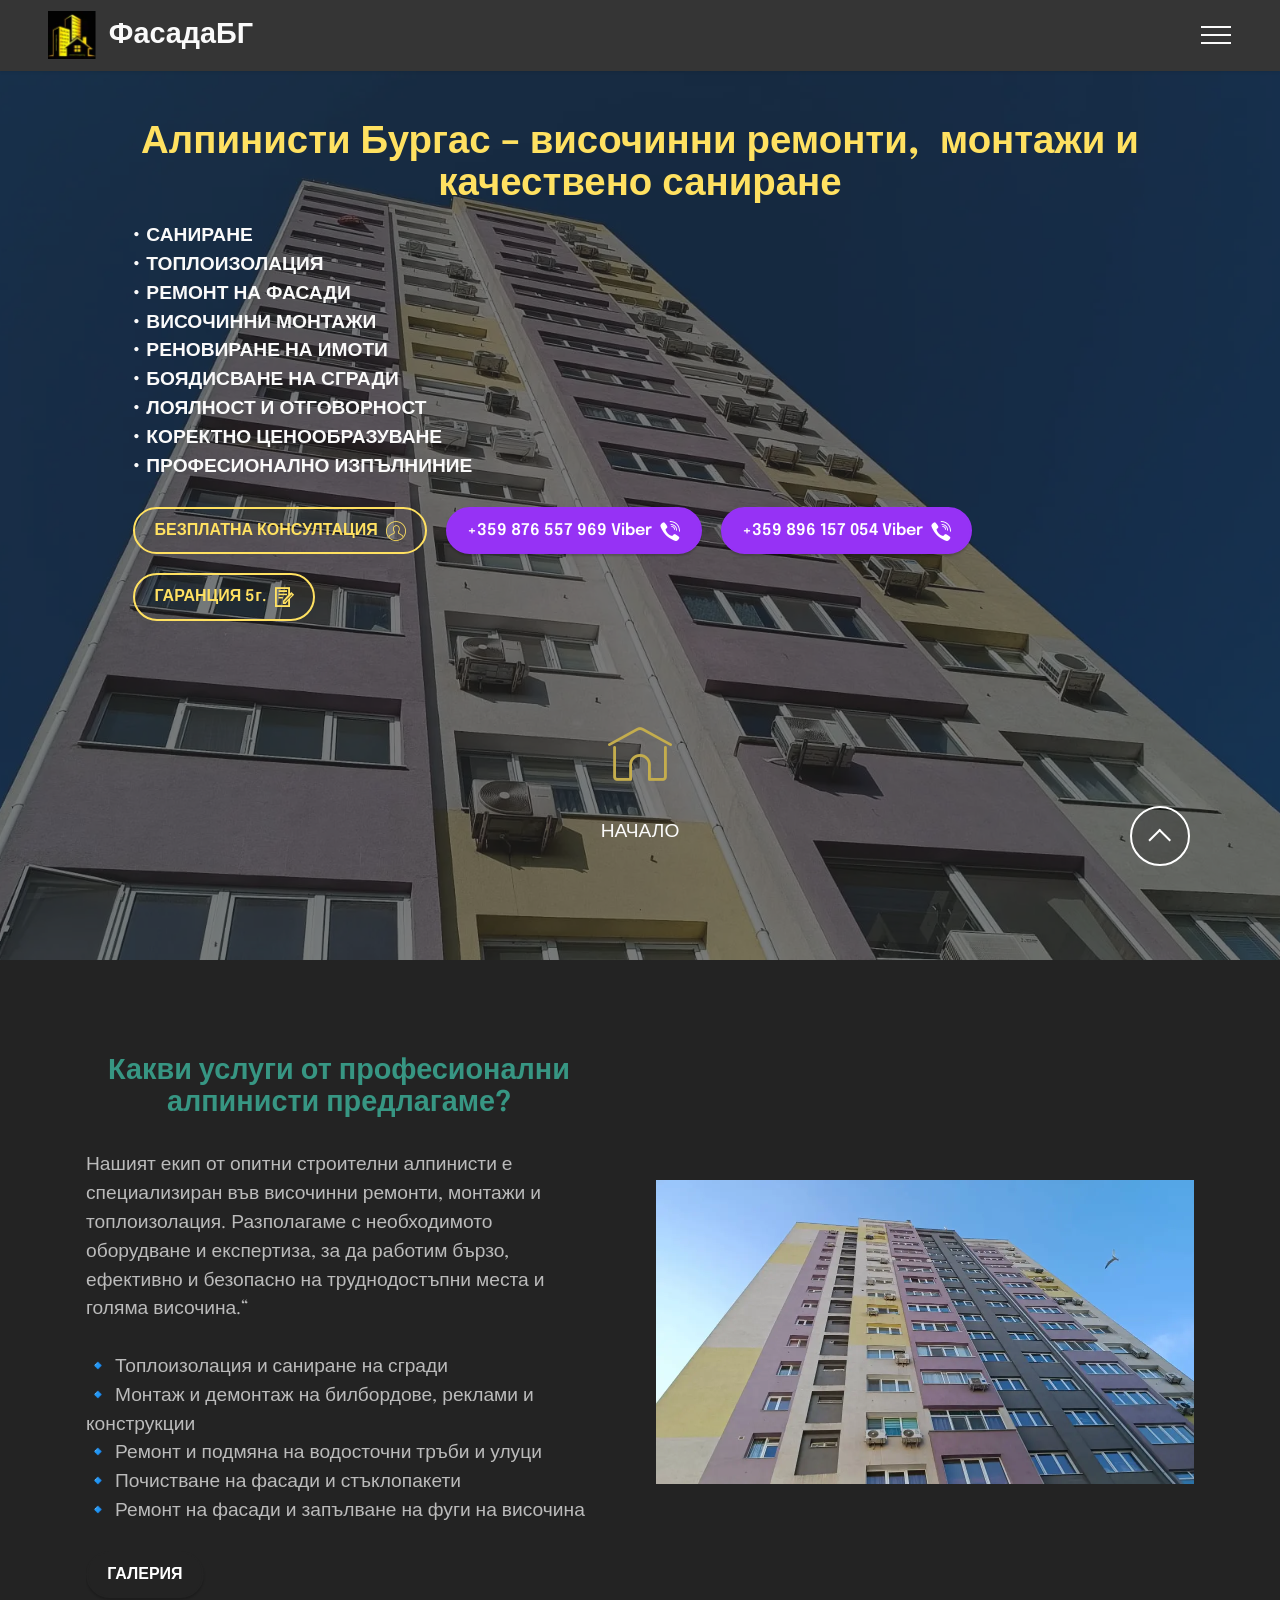
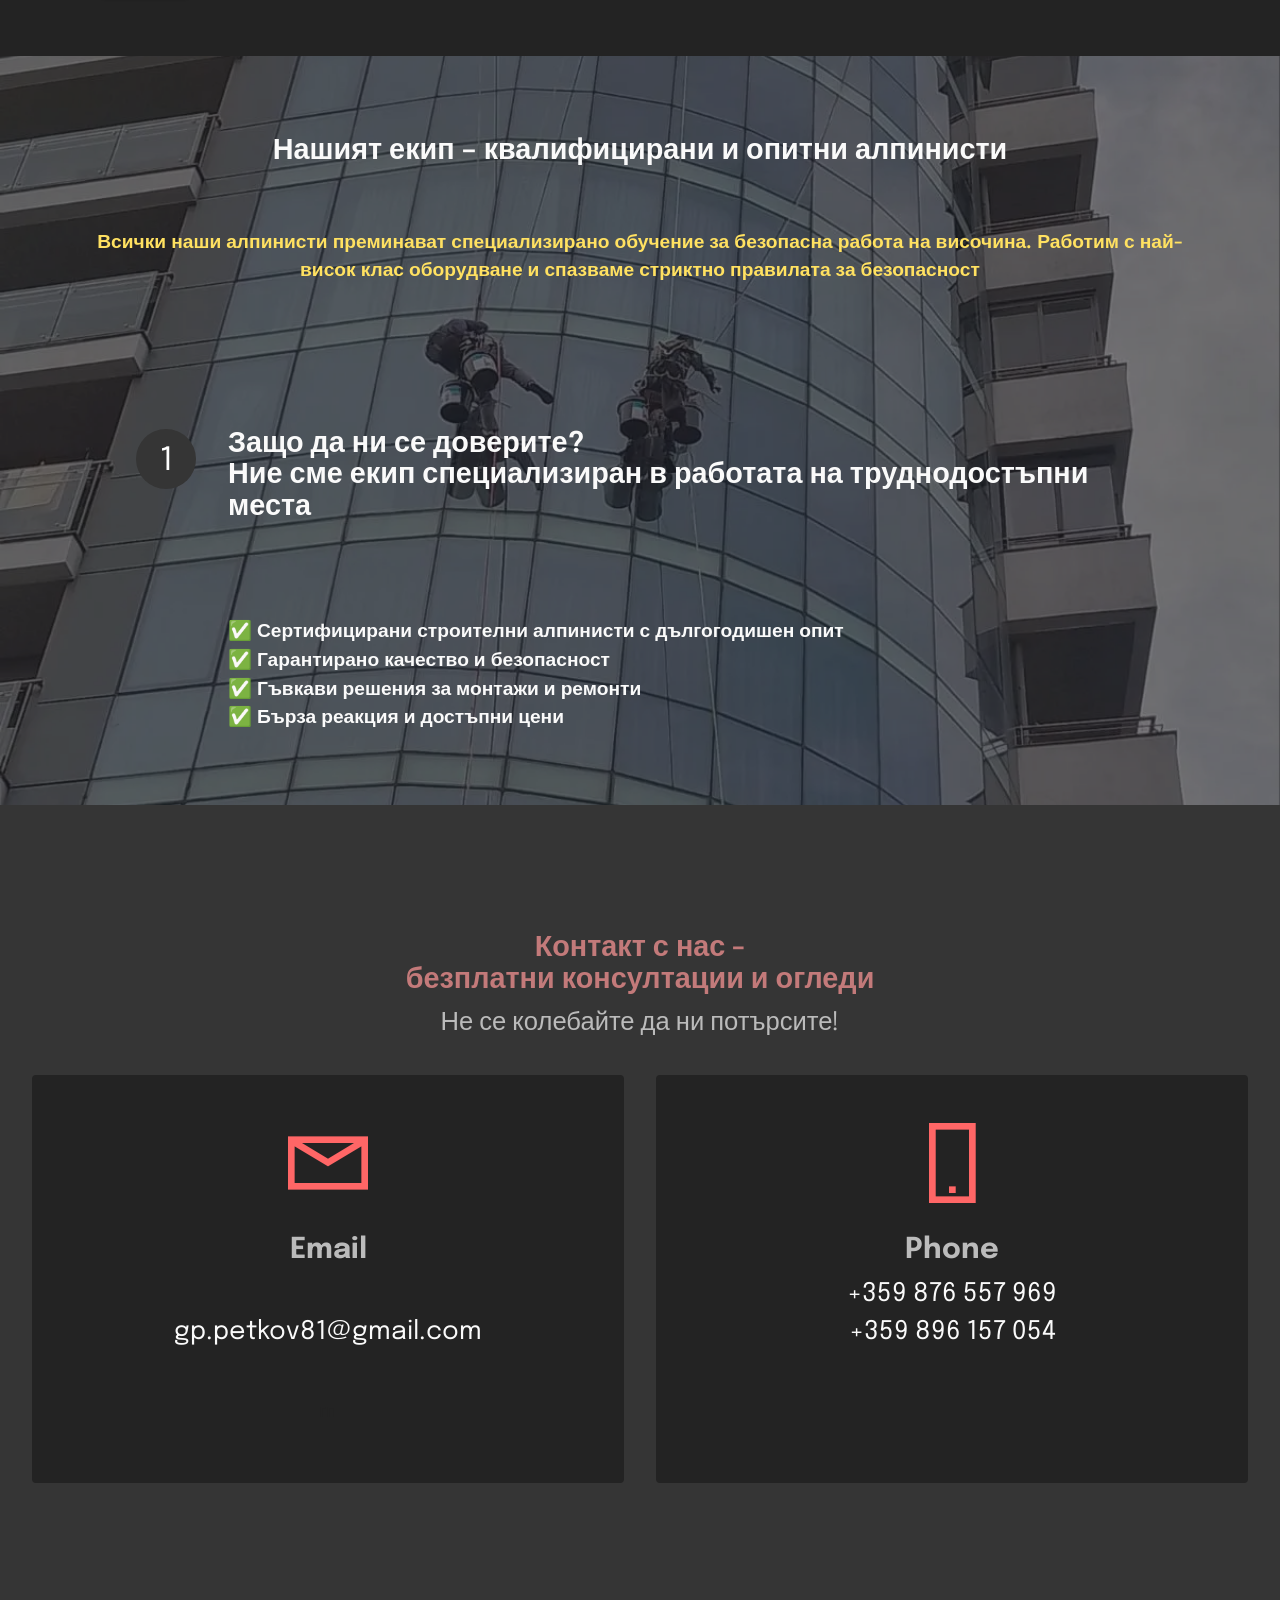
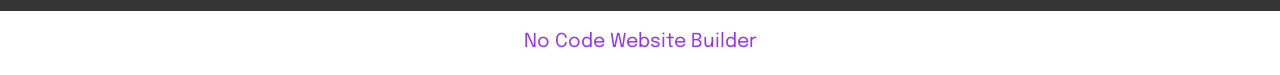
==== alpinisti-burgas.html @ fef830ca "site" ====
<!DOCTYPE html>
<html  >
<head>
  <!-- Site made with Mobirise Website Builder v5.9.24, https://mobirise.com -->
  <meta charset="UTF-8">
  <meta http-equiv="X-UA-Compatible" content="IE=edge">
  <meta name="generator" content="Mobirise v5.9.24, mobirise.com">
  <meta name="twitter:card" content="summary_large_image"/>
  <meta name="twitter:image:src" content="assets/images/alpinisti-burgas-meta.jpeg">
  <meta property="og:image" content="assets/images/alpinisti-burgas-meta.jpeg">
  <meta name="twitter:title" content="Алпинисти Бургас – височинни ремонти, монтажи и качествено саниране">
  <meta name="viewport" content="width=device-width, initial-scale=1, minimum-scale=1">
  <link rel="shortcut icon" href="assets/images/logo-1-97x97.png" type="image/x-icon">
  <meta name="description" content="Професионални алпинистки услуги в Бургас. Височинни ремонти, фасадни изолации и монтажи. Работа на труднодостъпни места с гарантирано качество. Конкурентни цени">
  
  
  <title>Алпинисти Бургас – височинни ремонти, монтажи и качествено саниране</title>
  <link rel="stylesheet" href="assets/web/assets/mobirise-icons2/mobirise2.css">
  <link rel="stylesheet" href="assets/web/assets/mobirise-icons/mobirise-icons.css">
  <link rel="stylesheet" href="assets/bootstrap/css/bootstrap.min.css">
  <link rel="stylesheet" href="assets/bootstrap/css/bootstrap-grid.min.css">
  <link rel="stylesheet" href="assets/bootstrap/css/bootstrap-reboot.min.css">
  <link rel="stylesheet" href="assets/parallax/jarallax.css">
  <link rel="stylesheet" href="assets/animatecss/animate.css">
  <link rel="stylesheet" href="assets/dropdown/css/style.css">
  <link rel="stylesheet" href="assets/socicon/css/styles.css">
  <link rel="stylesheet" href="assets/theme/css/style.css">
  <link rel="preload" href="https://fonts.googleapis.com/css?family=Epilogue:100,200,300,400,500,600,700,800,900,100i,200i,300i,400i,500i,600i,700i,800i,900i&display=swap" as="style" onload="this.onload=null;this.rel='stylesheet'">
  <noscript><link rel="stylesheet" href="https://fonts.googleapis.com/css?family=Epilogue:100,200,300,400,500,600,700,800,900,100i,200i,300i,400i,500i,600i,700i,800i,900i&display=swap"></noscript>
  <link rel="preload" as="style" href="assets/mobirise/css/mbr-additional.css?v=9A3LWf"><link rel="stylesheet" href="assets/mobirise/css/mbr-additional.css?v=9A3LWf" type="text/css">

  
  
  
</head>
<body>
  
  <section data-bs-version="5.1" class="menu menu1 cid-uCRV7Dm9Ny" once="menu" id="menu1-4e">
    

    <nav class="navbar navbar-dropdown navbar-fixed-top collapsed">
        <div class="container-fluid">
            <div class="navbar-brand">
                <span class="navbar-logo">
                    <a href="index.html">
                        <img src="assets/images/logo-1-97x97.webp" alt="Лого - Саниране Бургас" style="height: 3rem;">
                    </a>
                </span>
                <span class="navbar-caption-wrap"><a class="navbar-caption text-white text-primary display-2" href="tel:+359 876 557 969">ФасадаБГ</a></span>
            </div>
            <button class="navbar-toggler" type="button" data-toggle="collapse" data-bs-toggle="collapse" data-target="#navbarSupportedContent" data-bs-target="#navbarSupportedContent" aria-controls="navbarNavAltMarkup" aria-expanded="false" aria-label="Toggle navigation">
                <div class="hamburger">
                    <span></span>
                    <span></span>
                    <span></span>
                    <span></span>
                </div>
            </button>
            <div class="collapse navbar-collapse" id="navbarSupportedContent">
                <ul class="navbar-nav nav-dropdown nav-right" data-app-modern-menu="true"><li class="nav-item"><a class="nav-link link text-white display-5" href="index.html">НАЧАЛО</a>
                    </li><li class="nav-item"><a class="nav-link link text-white text-primary display-5" href="about.html">ЗА НАС</a></li><li class="nav-item"><a class="nav-link link text-white text-primary display-5" href="services.html">УСЛУГИ</a></li><li class="nav-item dropdown"><a class="nav-link link dropdown-toggle text-white display-5" href="index.html#features10-5" data-toggle="dropdown-submenu" data-bs-toggle="dropdown" data-bs-auto-close="outside" aria-expanded="false">ОБСЛУЖВАНИ РАЙОНИ</a><div class="dropdown-menu" aria-labelledby="dropdown-108"><a class="dropdown-item text-white text-primary display-5" href="index.html"><strong>Бургас</strong></a><a class="show dropdown-item text-white text-primary display-5" href="sanirane-burgas-i-regiona.html">Несебър<br>Слънчев бряг</a><a class="dropdown-item text-white text-primary display-5" href="toploizolatsiq-burgas.html">Поморие<br>Сарафово</a><a class="show dropdown-item text-white text-primary display-5" href="remont-na-fasadi.html">Созопол<br>Царево<br>Приморско</a><a class="show dropdown-item text-white text-primary display-5" href="visochinni-remonti.html">Айтос<br>Карнобат<br>Ямбол</a></div></li><li class="nav-item"><a class="nav-link link text-white text-primary display-5" href="visochinni-montaji.html">ВИСОЧИННИ&nbsp; УСЛУГИ</a></li><li class="nav-item"><a class="nav-link link text-white text-primary display-5" href="alpinisti-burgas.html">СТРОИТЕЛНИ АЛПИНИСТИ</a></li><li class="nav-item"><a class="nav-link link text-white text-primary display-5" href="gallery.html">ГАЛЕРИЯ</a></li><li class="nav-item"><a class="nav-link link text-white display-5" href="https://www.burgas.bg/bg/stroitelstvo/" target="_blank">НОВИНИ</a></li><li class="nav-item"><a class="nav-link link text-white text-primary display-5" href="contacts.html">КОНТАКТИ</a></li></ul>
                <div class="icons-menu">
                    <a class="iconfont-wrapper" href="https://www.facebook.com/profile.php?id=100014179411420" target="_blank">
                        <span class="p-2 mbr-iconfont socicon-facebook socicon" style="color: rgb(250, 250, 250); fill: rgb(250, 250, 250);"></span>
                    </a>
                    <a class="iconfont-wrapper" href="https://twitter.com/" target="_blank">
                        <span class="p-2 mbr-iconfont socicon-twitter socicon" style="color: rgb(250, 250, 250); fill: rgb(250, 250, 250);"></span>
                    </a>
                    <a class="iconfont-wrapper" href="https://www.instagram.com/" target="_blank">
                        <span class="p-2 mbr-iconfont socicon-instagram socicon" style="color: rgb(250, 250, 250); fill: rgb(250, 250, 250);"></span>
                    </a>
                    
                        <a href="https://www.linkedin.com/"><span class="p-2 mbr-iconfont socicon-linkedin socicon" style="color: rgb(250, 250, 250); fill: rgb(250, 250, 250);"></span></a>
                    
                </div>
                
            </div>
        </div>
    </nav>
</section>

<section data-bs-version="5.1" class="header19 cid-uCd02kGXyh mbr-fullscreen mbr-parallax-background" id="header19-3m">

    

    <div class="mbr-overlay" style="opacity: 0.6; background-color: rgb(35, 35, 35);">
    </div>

    <div class="container-fluid">
        <div class="media-container">
            <div class="col-md-12 col-lg-10 m-auto align-center">
                <h1 class="mbr-section-title mbr-white mbr-fonts-style mb-3 display-1"><strong>Алпинисти Бургас – височинни ремонти,&nbsp; монтажи и качествено саниране</strong></h1>
                <p class="mbr-text mbr-white mbr-fonts-style display-7"><strong>• САНИРАНЕ<br>• ТОПЛОИЗОЛАЦИЯ
<br>• РЕМОНТ НА ФАСАДИ
<br>• ВИСОЧИННИ МОНТАЖИ
<br>• РЕНОВИРАНЕ НА ИМОТИ
<br>• БОЯДИСВАНЕ НА СГРАДИ
<br>• ЛОЯЛНОСТ И ОТГОВОРНОСТ
<br>• КОРЕКТНО ЦЕНООБРАЗУВАНЕ
</strong><br><strong>• ПРОФЕСИОНАЛНО ИЗПЪЛНИНИЕ</strong><br></p>
                <div class="mbr-section-btn align-center"><a class="btn btn-danger-outline display-4"><span class="mbri-user mbr-iconfont mbr-iconfont-btn"></span>БЕЗПЛАТНА КОНСУЛТАЦИЯ</a>  <a class="btn btn-primary display-4" href="viber://chat?number=+359 87 655 7969">+359 876 557 969 Viber<span class="socicon socicon-viber mbr-iconfont mbr-iconfont-btn"></span></a>  <a class="btn btn-primary display-4" href="viber://chat?number=+359 896 157 054"><span class="socicon socicon-viber mbr-iconfont mbr-iconfont-btn"></span>+359 896 157 054 Viber</a> <a class="btn btn-danger-outline display-4"><span class="mobi-mbri mobi-mbri-contact-form mbr-iconfont mbr-iconfont-btn"></span>ГАРАНЦИЯ 5г.  </a></div>

                <div class="row pt-5 justify-content-center">
                    <div class="col-12 col-md-6 col-lg-3">
                        <div class="card-wrapper">
                            <div class="card-box align-center">
                                <span class="mbr-iconfont mbri-home" style="color: rgb(196, 173, 77); fill: rgb(196, 173, 77);"></span>
                                <h4 class="card-title align-center mbr-black mbr-fonts-style display-7"><a href="index.html" class="text-white">НАЧАЛО</a></h4>
                            </div>
                        </div>
                    </div>
                    
                    
                    
                </div>
            </div>
        </div>
    </div>
</section>

<section data-bs-version="5.1" class="features18 cid-uCd02lsye2" id="features19-3n">

    

    
    <div class="container">
        <div class="row justify-content-center">
            <div class="card col-12 col-lg">
                <div class="card-wrapper">
                    <h6 class="card-title mbr-fonts-style mb-4 display-2"><strong>Какви услуги от професионални алпинисти предлагаме?</strong></h6>
                    <p class="mbr-text mbr-fonts-style display-7">Нашият екип от опитни строителни алпинисти е специализиран във височинни ремонти, монтажи и топлоизолация. Разполагаме с необходимото оборудване и експертиза, за да работим бързо, ефективно и безопасно на труднодостъпни места и голяма височина.“<br><br>🔹 Топлоизолация и саниране на сгради<br>🔹 Монтаж и демонтаж на билбордове, реклами и конструкции<br>🔹 Ремонт и подмяна на водосточни тръби и улуци<br>🔹 Почистване на фасади и стъклопакети<br>🔹 Ремонт на фасади и запълване на фуги на височина<br></p>
                    <div class="mbr-section-btn"><a class="btn btn-black display-4" href="gallery.html">ГАЛЕРИЯ</a></div>
                </div>
            </div>
            <div class="col-12 col-lg-6">
                <div class="image-wrapper">
                    <img src="assets/images/img-20241230-134549-1076x607.webp" alt="височинен монтаж на климатична техника в Бургас">
                </div>
            </div>
        </div>
    </div>
</section>

<section data-bs-version="5.1" class="features19 cid-uCd02m6sRy mbr-parallax-background" id="features20-3o">

    
    <div class="mbr-overlay" style="opacity: 0.6; background-color: rgb(35, 35, 35);">
    </div>
    <div class="container-fluid">
        <div class="row justify-content-center">
            <div class="col-md-12 col-lg-11">
                <div class="card-wrapper pb-4">
                    <div class="card-box align-center">
                        <h4 class="card-title mbr-fonts-style mb-4 display-2"><strong>Нашият екип – квалифицирани и опитни алпинисти</strong></h4>
                        <p class="mbr-text mbr-fonts-style mb-4 display-7"><br><strong>Всички наши алпинисти преминават специализирано обучение за безопасна работа на височина. Работим с най-висок клас оборудване и спазваме стриктно правилата за безопасност<br></strong>
<br><br><br></p>
                        
                    </div>
                </div>
            </div>
            <div class="col-12 col-md-10">
                <div class="item mbr-flex last">
                    <div class="icon-box">
                        <span class="step-number mbr-fonts-style display-5">1</span>
                    </div>
                    <div class="text-box">
                        <h4 class="icon-title card-title mbr-black mbr-fonts-style display-2"><strong>Защо да ни се доверите?</strong><br><strong>Ние сме екип специализиран в работата на труднодостъпни места</strong><strong><br></strong></h4>
                        <h5 class="icon-text mbr-black mbr-fonts-style display-7"><strong><br></strong><br><br><strong>✅ Сертифицирани <a href="https://vestnikstroitel.bg/news/333550_%D0%BF%D1%80%D0%B5%D0%B7-2025-%D0%B3-%D0%B2-%D1%81%D1%82%D1%80%D0%BE%D0%B8%D1%82%D0%B5%D0%BB-%D0%B2%D0%BB%D0%B8%D0%B7%D0%B0-%D0%B2-%D0%BD%D0%BE%D0%B2%D0%B0-%D0%B4%D0%B8%D0%B3%D0%B8?utm_source=chatgpt.com" class="text-white" target="_blank"><b>строителни</b> <b>алпинисти</b></a> с дългогодишен опит
</strong><div><strong>✅ Гарантирано качество и безопасност
</strong></div><div><strong>✅ Гъвкави решения за монтажи и ремонти
</strong></div><div><strong>✅ Бърза реакция и достъпни цени</strong></div></h5>
                    </div>
                </div>
                
                
                
                
                
                
                
                
                
            </div>
        </div>
    </div>
</section>

<section data-bs-version="5.1" class="contacts1 cid-uCH3o4uSuv" id="contacts1-3u">

    

    
    <div class="container-fluid">
        <div class="mbr-section-head">
            <h3 class="mbr-section-title mbr-fonts-style align-center mb-0 display-2"><strong>Контакт с нас -
</strong><div><strong>безплатни консултации и огледи</strong></div></h3>
            <h4 class="mbr-section-subtitle mbr-fonts-style align-center mb-0 mt-2 display-5">Не се колебайте да ни потърсите!</h4>
        </div>
        <div class="row justify-content-center mt-4">
            <div class="card col-12 col-lg-6">
                <div class="card-wrapper">
                    <div class="card-box align-center">
                        <div class="image-wrapper">
                            <span class="mbr-iconfont mobi-mbri-letter mobi-mbri" style="color: rgb(255, 102, 102); fill: rgb(255, 102, 102);"></span>
                        </div>
                        <h4 class="card-title mbr-fonts-style mb-2 display-2">
                            <strong>Email</strong>
                        </h4>
                        <p class="mbr-text mbr-fonts-style mb-2 display-5"><a href="mailto:gp.petkov81@gmail.com" class="text-primary"><br></a><a href="mailto:gp.petkov81@gmail.com" class="text-white">gp.petkov81@gmail.com</a><br><br></p>
                        <h5 class="link mbr-fonts-style display-7">гп</h5>
                    </div>
                </div>
            </div>
            <div class="card col-12 col-lg-6">
                <div class="card-wrapper">
                    <div class="card-box align-center">
                        <div class="image-wrapper">
                            <span class="mbr-iconfont mobi-mbri-mobile-2 mobi-mbri" style="color: rgb(255, 102, 102); fill: rgb(255, 102, 102);"></span>
                        </div>
                        <h4 class="card-title mbr-fonts-style align-center mb-2 display-2">
                            <strong>Phone</strong><br></h4>
                        <p class="mbr-text mbr-fonts-style mb-2 display-5"><a href="viber://chat?number=+359 896 157 054" class="text-primary"></a><strong><a href="tel:+359 876 557 969" class="text-white text-primary">+359 876 557 969 </a><br></strong><a href="tel:+359 896 157 054" class="text-primary"></a><a href="tel:+359 896 157 054" class="text-white text-primary">+359 896 157 054</a></p>
                        <h5 class="link mbr-black mbr-fonts-style display-7"></h5>
                    </div>
                </div>
            </div>
        </div>
    </div>
</section><section class="display-7" style="padding: 0;align-items: center;justify-content: center;flex-wrap: wrap;    align-content: center;display: flex;position: relative;height: 4rem;"><a href="https://mobiri.se/" style="flex: 1 1;height: 4rem;position: absolute;width: 100%;z-index: 1;"><img alt="" style="height: 4rem;" src="[data-uri]"></a><p style="margin: 0;text-align: center;" class="display-7">&#8204;</p><a style="z-index:1" href="https://mobirise.com/builder/no-code-website-builder.html">No Code Website Builder</a></section><script src="assets/bootstrap/js/bootstrap.bundle.min.js"></script>  <script src="assets/parallax/jarallax.js"></script>  <script src="assets/smoothscroll/smooth-scroll.js"></script>  <script src="assets/ytplayer/index.js"></script>  <script src="assets/dropdown/js/navbar-dropdown.js"></script>  <script src="assets/vimeoplayer/player.js"></script>  <script src="assets/theme/js/script.js"></script>  
  
  
 <div id="scrollToTop" class="scrollToTop mbr-arrow-up"><a style="text-align: center;"><i class="mbr-arrow-up-icon mbr-arrow-up-icon-cm cm-icon cm-icon-smallarrow-up"></i></a></div>
    <input name="animation" type="hidden">
  </body>
</html>
---- assets/web/assets/mobirise-icons2/mobirise2.css ----
@font-face {
  font-family: 'Moririse2';
  font-display: swap;
  src:  url('mobirise2.eot?f2bix4');
  src:  url('mobirise2.eot?f2bix4#iefix') format('embedded-opentype'),
    url('mobirise2.ttf?f2bix4') format('truetype'),
    url('mobirise2.woff?f2bix4') format('woff'),
    url('mobirise2.svg?f2bix4#mobirise2') format('svg');
  font-weight: normal;
  font-style: normal;
}

[class^="mobi-"], [class*=" mobi-"] {
  /* use !important to prevent issues with browser extensions that change fonts */
  font-family: 'Moririse2' !important;
  speak: none;
  font-style: normal;
  font-weight: normal;
  font-variant: normal;
  text-transform: none;
  line-height: 1;

  /* Better Font Rendering =========== */
  -webkit-font-smoothing: antialiased;
  -moz-osx-font-smoothing: grayscale;
}

.mobi-mbri-add-submenu:before {
  content: "\e900";
}
.mobi-mbri-alert:before {
  content: "\e901";
}
.mobi-mbri-align-center:before {
  content: "\e902";
}
.mobi-mbri-align-justify:before {
  content: "\e903";
}
.mobi-mbri-align-left:before {
  content: "\e904";
}
.mobi-mbri-align-right:before {
  content: "\e905";
}
.mobi-mbri-android:before {
  content: "\e906";
}
.mobi-mbri-apple:before {
  content: "\e907";
}
.mobi-mbri-arrow-down:before {
  content: "\e908";
}
.mobi-mbri-arrow-next:before {
  content: "\e909";
}
.mobi-mbri-arrow-prev:before {
  content: "\e90a";
}
.mobi-mbri-arrow-up:before {
  content: "\e90b";
}
.mobi-mbri-bold:before {
  content: "\e90c";
}
.mobi-mbri-bookmark:before {
  content: "\e90d";
}
.mobi-mbri-bootstrap:before {
  content: "\e90e";
}
.mobi-mbri-briefcase:before {
  content: "\e90f";
}
.mobi-mbri-browse:before {
  content: "\e910";
}
.mobi-mbri-bulleted-list:before {
  content: "\e911";
}
.mobi-mbri-calendar:before {
  content: "\e912";
}
.mobi-mbri-camera:before {
  content: "\e913";
}
.mobi-mbri-cart-add:before {
  content: "\e914";
}
.mobi-mbri-cart-full:before {
  content: "\e915";
}
.mobi-mbri-cash:before {
  content: "\e916";
}
.mobi-mbri-change-style:before {
  content: "\e917";
}
.mobi-mbri-chat:before {
  content: "\e918";
}
.mobi-mbri-clock:before {
  content: "\e919";
}
.mobi-mbri-close:before {
  content: "\e91a";
}
.mobi-mbri-cloud:before {
  content: "\e91b";
}
.mobi-mbri-code:before {
  content: "\e91c";
}
.mobi-mbri-contact-form:before {
  content: "\e91d";
}
.mobi-mbri-credit-card:before {
  content: "\e91e";
}
.mobi-mbri-cursor-click:before {
  content: "\e91f";
}
.mobi-mbri-cust-feedback:before {
  content: "\e920";
}
.mobi-mbri-database:before {
  content: "\e921";
}
.mobi-mbri-delivery:before {
  content: "\e922";
}
.mobi-mbri-desktop:before {
  content: "\e923";
}
.mobi-mbri-devices:before {
  content: "\e924";
}
.mobi-mbri-down:before {
  content: "\e925";
}
.mobi-mbri-download-2:before {
  content: "\e926";
}
.mobi-mbri-download:before {
  content: "\e927";
}
.mobi-mbri-drag-n-drop-2:before {
  content: "\e928";
}
.mobi-mbri-drag-n-drop:before {
  content: "\e929";
}
.mobi-mbri-edit-2:before {
  content: "\e92a";
}
.mobi-mbri-edit:before {
  content: "\e92b";
}
.mobi-mbri-error:before {
  content: "\e92c";
}
.mobi-mbri-extension:before {
  content: "\e92d";
}
.mobi-mbri-features:before {
  content: "\e92e";
}
.mobi-mbri-file:before {
  content: "\e92f";
}
.mobi-mbri-flag:before {
  content: "\e930";
}
.mobi-mbri-folder:before {
  content: "\e931";
}
.mobi-mbri-gift:before {
  content: "\e932";
}
.mobi-mbri-github:before {
  content: "\e933";
}
.mobi-mbri-globe-2:before {
  content: "\e934";
}
.mobi-mbri-globe:before {
  content: "\e935";
}
.mobi-mbri-growing-chart:before {
  content: "\e936";
}
.mobi-mbri-hearth:before {
  content: "\e937";
}
.mobi-mbri-help:before {
  content: "\e938";
}
.mobi-mbri-home:before {
  content: "\e939";
}
.mobi-mbri-hot-cup:before {
  content: "\e93a";
}
.mobi-mbri-idea:before {
  content: "\e93b";
}
.mobi-mbri-image-gallery:before {
  content: "\e93c";
}
.mobi-mbri-image-slider:before {
  content: "\e93d";
}
.mobi-mbri-info:before {
  content: "\e93e";
}
.mobi-mbri-italic:before {
  content: "\e93f";
}
.mobi-mbri-key:before {
  content: "\e940";
}
.mobi-mbri-laptop:before {
  content: "\e941";
}
.mobi-mbri-layers:before {
  content: "\e942";
}
.mobi-mbri-left-right:before {
  content: "\e943";
}
.mobi-mbri-left:before {
  content: "\e944";
}
.mobi-mbri-letter:before {
  content: "\e945";
}
.mobi-mbri-like:before {
  content: "\e946";
}
.mobi-mbri-link:before {
  content: "\e947";
}
.mobi-mbri-lock:before {
  content: "\e948";
}
.mobi-mbri-login:before {
  content: "\e949";
}
.mobi-mbri-logout:before {
  content: "\e94a";
}
.mobi-mbri-magic-stick:before {
  content: "\e94b";
}
.mobi-mbri-map-pin:before {
  content: "\e94c";
}
.mobi-mbri-menu:before {
  content: "\e94d";
}
.mobi-mbri-mobile-2:before {
  content: "\e94e";
}
.mobi-mbri-mobile-horizontal:before {
  content: "\e94f";
}
.mobi-mbri-mobile:before {
  content: "\e950";
}
.mobi-mbri-mobirise:before {
  content: "\e951";
}
.mobi-mbri-more-horizontal:before {
  content: "\e952";
}
.mobi-mbri-more-vertical:before {
  content: "\e953";
}
.mobi-mbri-music:before {
  content: "\e954";
}
.mobi-mbri-new-file:before {
  content: "\e955";
}
.mobi-mbri-numbered-list:before {
  content: "\e956";
}
.mobi-mbri-opened-folder:before {
  content: "\e957";
}
.mobi-mbri-pages:before {
  content: "\e958";
}
.mobi-mbri-paper-plane:before {
  content: "\e959";
}
.mobi-mbri-paperclip:before {
  content: "\e95a";
}
.mobi-mbri-phone:before {
  content: "\e95b";
}
.mobi-mbri-photo:before {
  content: "\e95c";
}
.mobi-mbri-photos:before {
  content: "\e95d";
}
.mobi-mbri-pin:before {
  content: "\e95e";
}
.mobi-mbri-play:before {
  content: "\e95f";
}
.mobi-mbri-plus:before {
  content: "\e960";
}
.mobi-mbri-preview:before {
  content: "\e961";
}
.mobi-mbri-print:before {
  content: "\e962";
}
.mobi-mbri-protect:before {
  content: "\e963";
}
.mobi-mbri-question:before {
  content: "\e964";
}
.mobi-mbri-quote-left:before {
  content: "\e965";
}
.mobi-mbri-quote-right:before {
  content: "\e966";
}
.mobi-mbri-redo:before {
  content: "\e967";
}
.mobi-mbri-refresh:before {
  content: "\e968";
}
.mobi-mbri-responsive-2:before {
  content: "\e969";
}
.mobi-mbri-responsive:before {
  content: "\e96a";
}
.mobi-mbri-right:before {
  content: "\e96b";
}
.mobi-mbri-rocket:before {
  content: "\e96c";
}
.mobi-mbri-sad-face:before {
  content: "\e96d";
}
.mobi-mbri-sale:before {
  content: "\e96e";
}
.mobi-mbri-save:before {
  content: "\e96f";
}
.mobi-mbri-search:before {
  content: "\e970";
}
.mobi-mbri-setting-2:before {
  content: "\e971";
}
.mobi-mbri-setting-3:before {
  content: "\e972";
}
.mobi-mbri-setting:before {
  content: "\e973";
}
.mobi-mbri-share:before {
  content: "\e974";
}
.mobi-mbri-shopping-bag:before {
  content: "\e975";
}
.mobi-mbri-shopping-basket:before {
  content: "\e976";
}
.mobi-mbri-shopping-cart:before {
  content: "\e977";
}
.mobi-mbri-sites:before {
  content: "\e978";
}
.mobi-mbri-smile-face:before {
  content: "\e979";
}
.mobi-mbri-speed:before {
  content: "\e97a";
}
.mobi-mbri-star:before {
  content: "\e97b";
}
.mobi-mbri-success:before {
  content: "\e97c";
}
.mobi-mbri-sun:before {
  content: "\e97d";
}
.mobi-mbri-sun2:before {
  content: "\e97e";
}
.mobi-mbri-tablet-vertical:before {
  content: "\e97f";
}
.mobi-mbri-tablet:before {
  content: "\e980";
}
.mobi-mbri-target:before {
  content: "\e981";
}
.mobi-mbri-timer:before {
  content: "\e982";
}
.mobi-mbri-to-ftp:before {
  content: "\e983";
}
.mobi-mbri-to-local-drive:before {
  content: "\e984";
}
.mobi-mbri-touch-swipe:before {
  content: "\e985";
}
.mobi-mbri-touch:before {
  content: "\e986";
}
.mobi-mbri-trash:before {
  content: "\e987";
}
.mobi-mbri-underline:before {
  content: "\e988";
}
.mobi-mbri-undo:before {
  content: "\e989";
}
.mobi-mbri-unlink:before {
  content: "\e98a";
}
.mobi-mbri-unlock:before {
  content: "\e98b";
}
.mobi-mbri-up-down:before {
  content: "\e98c";
}
.mobi-mbri-up:before {
  content: "\e98d";
}
.mobi-mbri-update:before {
  content: "\e98e";
}
.mobi-mbri-upload-2:before {
  content: "\e98f";
}
.mobi-mbri-upload:before {
  content: "\e990";
}
.mobi-mbri-user-2:before {
  content: "\e991";
}
.mobi-mbri-user:before {
  content: "\e992";
}
.mobi-mbri-users:before {
  content: "\e993";
}
.mobi-mbri-video-play:before {
  content: "\e994";
}
.mobi-mbri-video:before {
  content: "\e995";
}
.mobi-mbri-watch:before {
  content: "\e996";
}
.mobi-mbri-website-theme-2:before {
  content: "\e997";
}
.mobi-mbri-website-theme:before {
  content: "\e998";
}
.mobi-mbri-wifi:before {
  content: "\e999";
}
.mobi-mbri-windows:before {
  content: "\e99a";
}
.mobi-mbri-zoom-in:before {
  content: "\e99b";
}
.mobi-mbri-zoom-out:before {
  content: "\e99c";
}
---- assets/web/assets/mobirise-icons/mobirise-icons.css ----
@font-face {
  font-family: 'MobiriseIcons';
  src:  url('mobirise-icons.eot?spat4u');
  src:  url('mobirise-icons.eot?spat4u#iefix') format('embedded-opentype'),
    url('mobirise-icons.ttf?spat4u') format('truetype'),
    url('mobirise-icons.woff?spat4u') format('woff'),
    url('mobirise-icons.svg?spat4u#MobiriseIcons') format('svg');
  font-weight: normal;
  font-style: normal;
  font-display: swap;
}

[class^="mbri-"], [class*=" mbri-"] {
  /* use !important to prevent issues with browser extensions that change fonts */
  font-family: MobiriseIcons !important;
  speak: none;
  font-style: normal;
  font-weight: normal;
  font-variant: normal;
  text-transform: none;
  line-height: 1;

  /* Better Font Rendering =========== */
  -webkit-font-smoothing: antialiased;
  -moz-osx-font-smoothing: grayscale;
}

.mbri-add-submenu:before {
  content: "\e900";
}
.mbri-alert:before {
  content: "\e901";
}
.mbri-align-center:before {
  content: "\e902";
}
.mbri-align-justify:before {
  content: "\e903";
}
.mbri-align-left:before {
  content: "\e904";
}
.mbri-align-right:before {
  content: "\e905";
}
.mbri-android:before {
  content: "\e906";
}
.mbri-apple:before {
  content: "\e907";
}
.mbri-arrow-down:before {
  content: "\e908";
}
.mbri-arrow-next:before {
  content: "\e909";
}
.mbri-arrow-prev:before {
  content: "\e90a";
}
.mbri-arrow-up:before {
  content: "\e90b";
}
.mbri-bold:before {
  content: "\e90c";
}
.mbri-bookmark:before {
  content: "\e90d";
}
.mbri-bootstrap:before {
  content: "\e90e";
}
.mbri-briefcase:before {
  content: "\e90f";
}
.mbri-browse:before {
  content: "\e910";
}
.mbri-bulleted-list:before {
  content: "\e911";
}
.mbri-calendar:before {
  content: "\e912";
}
.mbri-camera:before {
  content: "\e913";
}
.mbri-cart-add:before {
  content: "\e914";
}
.mbri-cart-full:before {
  content: "\e915";
}
.mbri-cash:before {
  content: "\e916";
}
.mbri-change-style:before {
  content: "\e917";
}
.mbri-chat:before {
  content: "\e918";
}
.mbri-clock:before {
  content: "\e919";
}
.mbri-close:before {
  content: "\e91a";
}
.mbri-cloud:before {
  content: "\e91b";
}
.mbri-code:before {
  content: "\e91c";
}
.mbri-contact-form:before {
  content: "\e91d";
}
.mbri-credit-card:before {
  content: "\e91e";
}
.mbri-cursor-click:before {
  content: "\e91f";
}
.mbri-cust-feedback:before {
  content: "\e920";
}
.mbri-database:before {
  content: "\e921";
}
.mbri-delivery:before {
  content: "\e922";
}
.mbri-desktop:before {
  content: "\e923";
}
.mbri-devices:before {
  content: "\e924";
}
.mbri-down:before {
  content: "\e925";
}
.mbri-download:before {
  content: "\e989";
}
.mbri-drag-n-drop:before {
  content: "\e927";
}
.mbri-drag-n-drop2:before {
  content: "\e928";
}
.mbri-edit:before {
  content: "\e929";
}
.mbri-edit2:before {
  content: "\e92a";
}
.mbri-error:before {
  content: "\e92b";
}
.mbri-extension:before {
  content: "\e92c";
}
.mbri-features:before {
  content: "\e92d";
}
.mbri-file:before {
  content: "\e92e";
}
.mbri-flag:before {
  content: "\e92f";
}
.mbri-folder:before {
  content: "\e930";
}
.mbri-gift:before {
  content: "\e931";
}
.mbri-github:before {
  content: "\e932";
}
.mbri-globe:before {
  content: "\e933";
}
.mbri-globe-2:before {
  content: "\e934";
}
.mbri-growing-chart:before {
  content: "\e935";
}
.mbri-hearth:before {
  content: "\e936";
}
.mbri-help:before {
  content: "\e937";
}
.mbri-home:before {
  content: "\e938";
}
.mbri-hot-cup:before {
  content: "\e939";
}
.mbri-idea:before {
  content: "\e93a";
}
.mbri-image-gallery:before {
  content: "\e93b";
}
.mbri-image-slider:before {
  content: "\e93c";
}
.mbri-info:before {
  content: "\e93d";
}
.mbri-italic:before {
  content: "\e93e";
}
.mbri-key:before {
  content: "\e93f";
}
.mbri-laptop:before {
  content: "\e940";
}
.mbri-layers:before {
  content: "\e941";
}
.mbri-left-right:before {
  content: "\e942";
}
.mbri-left:before {
  content: "\e943";
}
.mbri-letter:before {
  content: "\e944";
}
.mbri-like:before {
  content: "\e945";
}
.mbri-link:before {
  content: "\e946";
}
.mbri-lock:before {
  content: "\e947";
}
.mbri-login:before {
  content: "\e948";
}
.mbri-logout:before {
  content: "\e949";
}
.mbri-magic-stick:before {
  content: "\e94a";
}
.mbri-map-pin:before {
  content: "\e94b";
}
.mbri-menu:before {
  content: "\e94c";
}
.mbri-mobile:before {
  content: "\e94d";
}
.mbri-mobile2:before {
  content: "\e94e";
}
.mbri-mobirise:before {
  content: "\e94f";
}
.mbri-more-horizontal:before {
  content: "\e950";
}
.mbri-more-vertical:before {
  content: "\e951";
}
.mbri-music:before {
  content: "\e952";
}
.mbri-new-file:before {
  content: "\e953";
}
.mbri-numbered-list:before {
  content: "\e954";
}
.mbri-opened-folder:before {
  content: "\e955";
}
.mbri-pages:before {
  content: "\e956";
}
.mbri-paper-plane:before {
  content: "\e957";
}
.mbri-paperclip:before {
  content: "\e958";
}
.mbri-photo:before {
  content: "\e959";
}
.mbri-photos:before {
  content: "\e95a";
}
.mbri-pin:before {
  content: "\e95b";
}
.mbri-play:before {
  content: "\e95c";
}
.mbri-plus:before {
  content: "\e95d";
}
.mbri-preview:before {
  content: "\e95e";
}
.mbri-print:before {
  content: "\e95f";
}
.mbri-protect:before {
  content: "\e960";
}
.mbri-question:before {
  content: "\e961";
}
.mbri-quote-left:before {
  content: "\e962";
}
.mbri-quote-right:before {
  content: "\e963";
}
.mbri-refresh:before {
  content: "\e964";
}
.mbri-responsive:before {
  content: "\e965";
}
.mbri-right:before {
  content: "\e966";
}
.mbri-rocket:before {
  content: "\e967";
}
.mbri-sad-face:before {
  content: "\e968";
}
.mbri-sale:before {
  content: "\e969";
}
.mbri-save:before {
  content: "\e96a";
}
.mbri-search:before {
  content: "\e96b";
}
.mbri-setting:before {
  content: "\e96c";
}
.mbri-setting2:before {
  content: "\e96d";
}
.mbri-setting3:before {
  content: "\e96e";
}
.mbri-share:before {
  content: "\e96f";
}
.mbri-shopping-bag:before {
  content: "\e970";
}
.mbri-shopping-basket:before {
  content: "\e971";
}
.mbri-shopping-cart:before {
  content: "\e972";
}
.mbri-sites:before {
  content: "\e973";
}
.mbri-smile-face:before {
  content: "\e974";
}
.mbri-speed:before {
  content: "\e975";
}
.mbri-star:before {
  content: "\e976";
}
.mbri-success:before {
  content: "\e977";
}
.mbri-sun:before {
  content: "\e978";
}
.mbri-sun2:before {
  content: "\e979";
}
.mbri-tablet:before {
  content: "\e97a";
}
.mbri-tablet-vertical:before {
  content: "\e97b";
}
.mbri-target:before {
  content: "\e97c";
}
.mbri-timer:before {
  content: "\e97d";
}
.mbri-to-ftp:before {
  content: "\e97e";
}
.mbri-to-local-drive:before {
  content: "\e97f";
}
.mbri-touch-swipe:before {
  content: "\e980";
}
.mbri-touch:before {
  content: "\e981";
}
.mbri-trash:before {
  content: "\e982";
}
.mbri-underline:before {
  content: "\e983";
}
.mbri-unlink:before {
  content: "\e984";
}
.mbri-unlock:before {
  content: "\e985";
}
.mbri-up-down:before {
  content: "\e986";
}
.mbri-up:before {
  content: "\e987";
}
.mbri-update:before {
  content: "\e988";
}
.mbri-upload:before {
 content: "\e926"; 
}
.mbri-user:before {
  content: "\e98a";
}
.mbri-user2:before {
  content: "\e98b";
}
.mbri-users:before {
  content: "\e98c";
}
.mbri-video:before {
  content: "\e98d";
}
.mbri-video-play:before {
  content: "\e98e";
}
.mbri-watch:before {
  content: "\e98f";
}
.mbri-website-theme:before {
  content: "\e990";
}
.mbri-wifi:before {
  content: "\e991";
}
.mbri-windows:before {
  content: "\e992";
}
.mbri-zoom-out:before {
  content: "\e993";
}
.mbri-redo:before {
  content: "\e994";
}
.mbri-undo:before {
  content: "\e995";
}
---- assets/parallax/jarallax.css ----
.jarallax {
    position: relative;
    z-index: 0;
}
.jarallax > .jarallax-img {
    position: absolute;
    object-fit: cover;
    /* support for plugin https://github.com/bfred-it/object-fit-images */
    font-family: 'object-fit: cover;';
    top: 0;
    left: 0;
    width: 100%;
    height: 100%;
    z-index: -1;
}
---- assets/dropdown/css/style.css ----
.navbar-dropdown {
  left: 0;
  padding: 0;
  position: absolute;
  right: 0;
  top: 0;
  transition: all 0.45s ease;
  z-index: 1030;
  background: #282828; }
  .navbar-dropdown .navbar-logo {
    margin-right: 0.8rem;
    transition: margin 0.3s ease-in-out;
    vertical-align: middle; }
    .navbar-dropdown .navbar-logo img {
      height: 3.125rem;
      transition: all 0.3s ease-in-out; }
    .navbar-dropdown .navbar-logo.mbr-iconfont {
      font-size: 3.125rem;
      line-height: 3.125rem; }
  .navbar-dropdown .navbar-caption {
    font-weight: 700;
    white-space: normal;
    vertical-align: -4px;
    line-height: 3.125rem !important; }
    .navbar-dropdown .navbar-caption, .navbar-dropdown .navbar-caption:hover {
      color: inherit;
      text-decoration: none; }
  .navbar-dropdown .mbr-iconfont + .navbar-caption {
    vertical-align: -1px; }
  .navbar-dropdown.navbar-fixed-top {
    position: fixed; }
  .navbar-dropdown .navbar-brand span {
    vertical-align: -4px; }
  .navbar-dropdown.bg-color.transparent {
    background: none; }
  .navbar-dropdown.navbar-short .navbar-brand {
    padding: 0.625rem 0; }
    .navbar-dropdown.navbar-short .navbar-brand span {
      vertical-align: -1px; }
  .navbar-dropdown.navbar-short .navbar-caption {
    line-height: 2.375rem !important;
    vertical-align: -2px; }
  .navbar-dropdown.navbar-short .navbar-logo {
    margin-right: 0.5rem; }
    .navbar-dropdown.navbar-short .navbar-logo img {
      height: 2.375rem; }
    .navbar-dropdown.navbar-short .navbar-logo.mbr-iconfont {
      font-size: 2.375rem;
      line-height: 2.375rem; }
  .navbar-dropdown.navbar-short .mbr-table-cell {
    height: 3.625rem; }
  .navbar-dropdown .navbar-close {
    left: 0.6875rem;
    position: fixed;
    top: 0.75rem;
    z-index: 1000; }
  .navbar-dropdown .hamburger-icon {
    content: "";
    display: inline-block;
    vertical-align: middle;
    width: 16px;
    -webkit-box-shadow: 0 -6px 0 1px #282828,0 0 0 1px #282828,0 6px 0 1px #282828;
    -moz-box-shadow: 0 -6px 0 1px #282828,0 0 0 1px #282828,0 6px 0 1px #282828;
    box-shadow: 0 -6px 0 1px #282828,0 0 0 1px #282828,0 6px 0 1px #282828; }

.dropdown-menu .dropdown-toggle[data-toggle="dropdown-submenu"]::after {
  border-bottom: 0.35em solid transparent;
  border-left: 0.35em solid;
  border-right: 0;
  border-top: 0.35em solid transparent;
  margin-left: 0.3rem; }

.dropdown-menu .dropdown-item:focus {
  outline: 0; }

.nav-dropdown {
  font-size: 0.75rem;
  font-weight: 500;
  height: auto !important; }
  .nav-dropdown .nav-btn {
    padding-left: 1rem; }
  .nav-dropdown .link {
    margin: .667em 1.667em;
    font-weight: 500;
    padding: 0;
    transition: color .2s ease-in-out; }
    .nav-dropdown .link.dropdown-toggle {
      margin-right: 2.583em; }
      .nav-dropdown .link.dropdown-toggle::after {
        margin-left: .25rem;
        border-top: 0.35em solid;
        border-right: 0.35em solid transparent;
        border-left: 0.35em solid transparent;
        border-bottom: 0; }
      .nav-dropdown .link.dropdown-toggle[aria-expanded="true"] {
        margin: 0;
        padding: 0.667em 3.263em  0.667em 1.667em; }
  .nav-dropdown .link::after,
  .nav-dropdown .dropdown-item::after {
    color: inherit; }
  .nav-dropdown .btn {
    font-size: 0.75rem;
    font-weight: 700;
    letter-spacing: 0;
    margin-bottom: 0;
    padding-left: 1.25rem;
    padding-right: 1.25rem; }
  .nav-dropdown .dropdown-menu {
    border-radius: 0;
    border: 0;
    left: 0;
    margin: 0;
    padding-bottom: 1.25rem;
    padding-top: 1.25rem;
    position: relative; }
  .nav-dropdown .dropdown-submenu {
    margin-left: 0.125rem;
    top: 0; }
  .nav-dropdown .dropdown-item {
    font-weight: 500;
    line-height: 2;
    padding: 0.3846em 4.615em 0.3846em 1.5385em;
    position: relative;
    transition: color .2s ease-in-out, background-color .2s ease-in-out; }
    .nav-dropdown .dropdown-item::after {
      margin-top: -0.3077em;
      position: absolute;
      right: 1.1538em;
      top: 50%; }
    .nav-dropdown .dropdown-item:focus, .nav-dropdown .dropdown-item:hover {
      background: none; }

@media (max-width: 767px) {
  .nav-dropdown.navbar-toggleable-sm {
    bottom: 0;
    display: none;
    left: 0;
    overflow-x: hidden;
    position: fixed;
    top: 0;
    transform: translateX(-100%);
    -ms-transform: translateX(-100%);
    -webkit-transform: translateX(-100%);
    width: 18.75rem;
    z-index: 999; } }
.nav-dropdown.navbar-toggleable-xl {
  bottom: 0;
  display: none;
  left: 0;
  overflow-x: hidden;
  position: fixed;
  top: 0;
  transform: translateX(-100%);
  -ms-transform: translateX(-100%);
  -webkit-transform: translateX(-100%);
  width: 18.75rem;
  z-index: 999; }

.nav-dropdown-sm {
  display: block !important;
  overflow-x: hidden;
  overflow: auto;
  padding-top: 3.875rem; }
  .nav-dropdown-sm::after {
    content: "";
    display: block;
    height: 3rem;
    width: 100%; }
  .nav-dropdown-sm.collapse.in ~ .navbar-close {
    display: block !important; }
  .nav-dropdown-sm.collapsing, .nav-dropdown-sm.collapse.in {
    transform: translateX(0);
    -ms-transform: translateX(0);
    -webkit-transform: translateX(0);
    transition: all 0.25s ease-out;
    -webkit-transition: all 0.25s ease-out;
    background: #282828; }
  .nav-dropdown-sm.collapsing[aria-expanded="false"] {
    transform: translateX(-100%);
    -ms-transform: translateX(-100%);
    -webkit-transform: translateX(-100%); }
  .nav-dropdown-sm .nav-item {
    display: block;
    margin-left: 0 !important;
    padding-left: 0; }
  .nav-dropdown-sm .link,
  .nav-dropdown-sm .dropdown-item {
    border-top: 1px dotted rgba(255, 255, 255, 0.1);
    font-size: 0.8125rem;
    line-height: 1.6;
    margin: 0 !important;
    padding: 0.875rem 2.4rem 0.875rem 1.5625rem !important;
    position: relative;
    white-space: normal; }
    .nav-dropdown-sm .link:focus, .nav-dropdown-sm .link:hover,
    .nav-dropdown-sm .dropdown-item:focus,
    .nav-dropdown-sm .dropdown-item:hover {
      background: rgba(0, 0, 0, 0.2) !important;
      color: #c0a375; }
  .nav-dropdown-sm .nav-btn {
    position: relative;
    padding: 1.5625rem 1.5625rem 0 1.5625rem; }
    .nav-dropdown-sm .nav-btn::before {
      border-top: 1px dotted rgba(255, 255, 255, 0.1);
      content: "";
      left: 0;
      position: absolute;
      top: 0;
      width: 100%; }
    .nav-dropdown-sm .nav-btn + .nav-btn {
      padding-top: 0.625rem; }
      .nav-dropdown-sm .nav-btn + .nav-btn::before {
        display: none; }
  .nav-dropdown-sm .btn {
    padding: 0.625rem 0; }
  .nav-dropdown-sm .dropdown-toggle[data-toggle="dropdown-submenu"]::after {
    margin-left: .25rem;
    border-top: 0.35em solid;
    border-right: 0.35em solid transparent;
    border-left: 0.35em solid transparent;
    border-bottom: 0; }
  .nav-dropdown-sm .dropdown-toggle[data-toggle="dropdown-submenu"][aria-expanded="true"]::after {
    border-top: 0;
    border-right: 0.35em solid transparent;
    border-left: 0.35em solid transparent;
    border-bottom: 0.35em solid; }
  .nav-dropdown-sm .dropdown-menu {
    margin: 0;
    padding: 0;
    position: relative;
    top: 0;
    left: 0;
    width: 100%;
    border: 0;
    float: none;
    border-radius: 0;
    background: none; }
  .nav-dropdown-sm .dropdown-submenu {
    left: 100%;
    margin-left: 0.125rem;
    margin-top: -1.25rem;
    top: 0; }

.navbar-toggleable-sm .nav-dropdown .dropdown-menu {
  position: absolute; }

.navbar-toggleable-sm .nav-dropdown .dropdown-submenu {
  left: 100%;
  margin-left: 0.125rem;
  margin-top: -1.25rem;
  top: 0; }

.navbar-toggleable-sm.opened .nav-dropdown .dropdown-menu {
  position: relative; }

.navbar-toggleable-sm.opened .nav-dropdown .dropdown-submenu {
  left: 0;
  margin-left: 00rem;
  margin-top: 0rem;
  top: 0; }

.is-builder .nav-dropdown.collapsing {
  transition: none !important; }
---- assets/socicon/css/styles.css ----
@charset "UTF-8";

@font-face {
  font-family: 'Socicon';
  src:  url('../fonts/socicon.eot');
  src:  url('../fonts/socicon.eot?#iefix') format('embedded-opentype'),
    url('../fonts/socicon.woff2') format('woff2'),
    url('../fonts/socicon.ttf') format('truetype'),
    url('../fonts/socicon.woff') format('woff'),
    url('../fonts/socicon.svg#socicon') format('svg');
  font-weight: normal;
  font-style: normal;
  font-display: swap;
}

[data-icon]:before {
  font-family: "socicon" !important;
  content: attr(data-icon);
  font-style: normal !important;
  font-weight: normal !important;
  font-variant: normal !important;
  text-transform: none !important;
  speak: none;
  line-height: 1;
  -webkit-font-smoothing: antialiased;
  -moz-osx-font-smoothing: grayscale;
}

[class^="socicon-"], [class*=" socicon-"] {
  /* use !important to prevent issues with browser extensions that change fonts */
  font-family: 'Socicon' !important;
  speak: none;
  font-style: normal;
  font-weight: normal;
  font-variant: normal;
  text-transform: none;
  line-height: 1;

  /* Better Font Rendering =========== */
  -webkit-font-smoothing: antialiased;
  -moz-osx-font-smoothing: grayscale;
}

.socicon-500px:before {
  content: "\e000";
}
.socicon-8tracks:before {
  content: "\e001";
}
.socicon-airbnb:before {
  content: "\e002";
}
.socicon-alliance:before {
  content: "\e003";
}
.socicon-amazon:before {
  content: "\e004";
}
.socicon-amplement:before {
  content: "\e005";
}
.socicon-android:before {
  content: "\e006";
}
.socicon-angellist:before {
  content: "\e007";
}
.socicon-apple:before {
  content: "\e008";
}
.socicon-appnet:before {
  content: "\e009";
}
.socicon-baidu:before {
  content: "\e00a";
}
.socicon-bandcamp:before {
  content: "\e00b";
}
.socicon-battlenet:before {
  content: "\e00c";
}
.socicon-mixer:before {
  content: "\e00d";
}
.socicon-bebee:before {
  content: "\e00e";
}
.socicon-bebo:before {
  content: "\e00f";
}
.socicon-behance:before {
  content: "\e010";
}
.socicon-blizzard:before {
  content: "\e011";
}
.socicon-blogger:before {
  content: "\e012";
}
.socicon-buffer:before {
  content: "\e013";
}
.socicon-chrome:before {
  content: "\e014";
}
.socicon-coderwall:before {
  content: "\e015";
}
.socicon-curse:before {
  content: "\e016";
}
.socicon-dailymotion:before {
  content: "\e017";
}
.socicon-deezer:before {
  content: "\e018";
}
.socicon-delicious:before {
  content: "\e019";
}
.socicon-deviantart:before {
  content: "\e01a";
}
.socicon-diablo:before {
  content: "\e01b";
}
.socicon-digg:before {
  content: "\e01c";
}
.socicon-discord:before {
  content: "\e01d";
}
.socicon-disqus:before {
  content: "\e01e";
}
.socicon-douban:before {
  content: "\e01f";
}
.socicon-draugiem:before {
  content: "\e020";
}
.socicon-dribbble:before {
  content: "\e021";
}
.socicon-drupal:before {
  content: "\e022";
}
.socicon-ebay:before {
  content: "\e023";
}
.socicon-ello:before {
  content: "\e024";
}
.socicon-endomodo:before {
  content: "\e025";
}
.socicon-envato:before {
  content: "\e026";
}
.socicon-etsy:before {
  content: "\e027";
}
.socicon-facebook:before {
  content: "\e028";
}
.socicon-feedburner:before {
  content: "\e029";
}
.socicon-filmweb:before {
  content: "\e02a";
}
.socicon-firefox:before {
  content: "\e02b";
}
.socicon-flattr:before {
  content: "\e02c";
}
.socicon-flickr:before {
  content: "\e02d";
}
.socicon-formulr:before {
  content: "\e02e";
}
.socicon-forrst:before {
  content: "\e02f";
}
.socicon-foursquare:before {
  content: "\e030";
}
.socicon-friendfeed:before {
  content: "\e031";
}
.socicon-github:before {
  content: "\e032";
}
.socicon-goodreads:before {
  content: "\e033";
}
.socicon-google:before {
  content: "\e034";
}
.socicon-googlescholar:before {
  content: "\e035";
}
.socicon-googlegroups:before {
  content: "\e036";
}
.socicon-googlephotos:before {
  content: "\e037";
}
.socicon-googleplus:before {
  content: "\e038";
}
.socicon-grooveshark:before {
  content: "\e039";
}
.socicon-hackerrank:before {
  content: "\e03a";
}
.socicon-hearthstone:before {
  content: "\e03b";
}
.socicon-hellocoton:before {
  content: "\e03c";
}
.socicon-heroes:before {
  content: "\e03d";
}
.socicon-smashcast:before {
  content: "\e03e";
}
.socicon-horde:before {
  content: "\e03f";
}
.socicon-houzz:before {
  content: "\e040";
}
.socicon-icq:before {
  content: "\e041";
}
.socicon-identica:before {
  content: "\e042";
}
.socicon-imdb:before {
  content: "\e043";
}
.socicon-instagram:before {
  content: "\e044";
}
.socicon-issuu:before {
  content: "\e045";
}
.socicon-istock:before {
  content: "\e046";
}
.socicon-itunes:before {
  content: "\e047";
}
.socicon-keybase:before {
  content: "\e048";
}
.socicon-lanyrd:before {
  content: "\e049";
}
.socicon-lastfm:before {
  content: "\e04a";
}
.socicon-line:before {
  content: "\e04b";
}
.socicon-linkedin:before {
  content: "\e04c";
}
.socicon-livejournal:before {
  content: "\e04d";
}
.socicon-lyft:before {
  content: "\e04e";
}
.socicon-macos:before {
  content: "\e04f";
}
.socicon-mail:before {
  content: "\e050";
}
.socicon-medium:before {
  content: "\e051";
}
.socicon-meetup:before {
  content: "\e052";
}
.socicon-mixcloud:before {
  content: "\e053";
}
.socicon-modelmayhem:before {
  content: "\e054";
}
.socicon-mumble:before {
  content: "\e055";
}
.socicon-myspace:before {
  content: "\e056";
}
.socicon-newsvine:before {
  content: "\e057";
}
.socicon-nintendo:before {
  content: "\e058";
}
.socicon-npm:before {
  content: "\e059";
}
.socicon-odnoklassniki:before {
  content: "\e05a";
}
.socicon-openid:before {
  content: "\e05b";
}
.socicon-opera:before {
  content: "\e05c";
}
.socicon-outlook:before {
  content: "\e05d";
}
.socicon-overwatch:before {
  content: "\e05e";
}
.socicon-patreon:before {
  content: "\e05f";
}
.socicon-paypal:before {
  content: "\e060";
}
.socicon-periscope:before {
  content: "\e061";
}
.socicon-persona:before {
  content: "\e062";
}
.socicon-pinterest:before {
  content: "\e063";
}
.socicon-play:before {
  content: "\e064";
}
.socicon-player:before {
  content: "\e065";
}
.socicon-playstation:before {
  content: "\e066";
}
.socicon-pocket:before {
  content: "\e067";
}
.socicon-qq:before {
  content: "\e068";
}
.socicon-quora:before {
  content: "\e069";
}
.socicon-raidcall:before {
  content: "\e06a";
}
.socicon-ravelry:before {
  content: "\e06b";
}
.socicon-reddit:before {
  content: "\e06c";
}
.socicon-renren:before {
  content: "\e06d";
}
.socicon-researchgate:before {
  content: "\e06e";
}
.socicon-residentadvisor:before {
  content: "\e06f";
}
.socicon-reverbnation:before {
  content: "\e070";
}
.socicon-rss:before {
  content: "\e071";
}
.socicon-sharethis:before {
  content: "\e072";
}
.socicon-skype:before {
  content: "\e073";
}
.socicon-slideshare:before {
  content: "\e074";
}
.socicon-smugmug:before {
  content: "\e075";
}
.socicon-snapchat:before {
  content: "\e076";
}
.socicon-songkick:before {
  content: "\e077";
}
.socicon-soundcloud:before {
  content: "\e078";
}
.socicon-spotify:before {
  content: "\e079";
}
.socicon-stackexchange:before {
  content: "\e07a";
}
.socicon-stackoverflow:before {
  content: "\e07b";
}
.socicon-starcraft:before {
  content: "\e07c";
}
.socicon-stayfriends:before {
  content: "\e07d";
}
.socicon-steam:before {
  content: "\e07e";
}
.socicon-storehouse:before {
  content: "\e07f";
}
.socicon-strava:before {
  content: "\e080";
}
.socicon-streamjar:before {
  content: "\e081";
}
.socicon-stumbleupon:before {
  content: "\e082";
}
.socicon-swarm:before {
  content: "\e083";
}
.socicon-teamspeak:before {
  content: "\e084";
}
.socicon-teamviewer:before {
  content: "\e085";
}
.socicon-technorati:before {
  content: "\e086";
}
.socicon-telegram:before {
  content: "\e087";
}
.socicon-tripadvisor:before {
  content: "\e088";
}
.socicon-tripit:before {
  content: "\e089";
}
.socicon-triplej:before {
  content: "\e08a";
}
.socicon-tumblr:before {
  content: "\e08b";
}
.socicon-twitch:before {
  content: "\e08c";
}
.socicon-twitter:before {
  content: "\e08d";
}
.socicon-uber:before {
  content: "\e08e";
}
.socicon-ventrilo:before {
  content: "\e08f";
}
.socicon-viadeo:before {
  content: "\e090";
}
.socicon-viber:before {
  content: "\e091";
}
.socicon-viewbug:before {
  content: "\e092";
}
.socicon-vimeo:before {
  content: "\e093";
}
.socicon-vine:before {
  content: "\e094";
}
.socicon-vkontakte:before {
  content: "\e095";
}
.socicon-warcraft:before {
  content: "\e096";
}
.socicon-wechat:before {
  content: "\e097";
}
.socicon-weibo:before {
  content: "\e098";
}
.socicon-whatsapp:before {
  content: "\e099";
}
.socicon-wikipedia:before {
  content: "\e09a";
}
.socicon-windows:before {
  content: "\e09b";
}
.socicon-wordpress:before {
  content: "\e09c";
}
.socicon-wykop:before {
  content: "\e09d";
}
.socicon-xbox:before {
  content: "\e09e";
}
.socicon-xing:before {
  content: "\e09f";
}
.socicon-yahoo:before {
  content: "\e0a0";
}
.socicon-yammer:before {
  content: "\e0a1";
}
.socicon-yandex:before {
  content: "\e0a2";
}
.socicon-yelp:before {
  content: "\e0a3";
}
.socicon-younow:before {
  content: "\e0a4";
}
.socicon-youtube:before {
  content: "\e0a5";
}
.socicon-zapier:before {
  content: "\e0a6";
}
.socicon-zerply:before {
  content: "\e0a7";
}
.socicon-zomato:before {
  content: "\e0a8";
}
.socicon-zynga:before {
  content: "\e0a9";
}
.socicon-spreadshirt:before {
  content: "\e901";
}
.socicon-gamejolt:before {
  content: "\e902";
}
.socicon-trello:before {
  content: "\e903";
}
.socicon-tunein:before {
  content: "\e904";
}
.socicon-bloglovin:before {
  content: "\e905";
}
.socicon-gamewisp:before {
  content: "\e906";
}
.socicon-messenger:before {
  content: "\e907";
}
.socicon-pandora:before {
  content: "\e908";
}
.socicon-augment:before {
  content: "\e909";
}
.socicon-bitbucket:before {
  content: "\e90a";
}
.socicon-fyuse:before {
  content: "\e90b";
}
.socicon-yt-gaming:before {
  content: "\e90c";
}
.socicon-sketchfab:before {
  content: "\e90d";
}
.socicon-mobcrush:before {
  content: "\e90e";
}
.socicon-microsoft:before {
  content: "\e90f";
}
.socicon-realtor:before {
  content: "\e910";
}
.socicon-tidal:before {
  content: "\e911";
}
.socicon-qobuz:before {
  content: "\e912";
}
.socicon-natgeo:before {
  content: "\e913";
}
.socicon-mastodon:before {
  content: "\e914";
}
.socicon-unsplash:before {
  content: "\e915";
}
.socicon-homeadvisor:before {
  content: "\e916";
}
.socicon-angieslist:before {
  content: "\e917";
}
.socicon-codepen:before {
  content: "\e918";
}
.socicon-slack:before {
  content: "\e919";
}
.socicon-openaigym:before {
  content: "\e91a";
}
.socicon-logmein:before {
  content: "\e91b";
}
.socicon-fiverr:before {
  content: "\e91c";
}
.socicon-gotomeeting:before {
  content: "\e91d";
}
.socicon-aliexpress:before {
  content: "\e91e";
}
.socicon-guru:before {
  content: "\e91f";
}
.socicon-appstore:before {
  content: "\e920";
}
.socicon-homes:before {
  content: "\e921";
}
.socicon-zoom:before {
  content: "\e922";
}
.socicon-alibaba:before {
  content: "\e923";
}
.socicon-craigslist:before {
  content: "\e924";
}
.socicon-wix:before {
  content: "\e925";
}
.socicon-redfin:before {
  content: "\e926";
}
.socicon-googlecalendar:before {
  content: "\e927";
}
.socicon-shopify:before {
  content: "\e928";
}
.socicon-freelancer:before {
  content: "\e929";
}
.socicon-seedrs:before {
  content: "\e92a";
}
.socicon-bing:before {
  content: "\e92b";
}
.socicon-doodle:before {
  content: "\e92c";
}
.socicon-bonanza:before {
  content: "\e92d";
}
.socicon-squarespace:before {
  content: "\e92e";
}
.socicon-toptal:before {
  content: "\e92f";
}
.socicon-gust:before {
  content: "\e930";
}
.socicon-ask:before {
  content: "\e931";
}
.socicon-trulia:before {
  content: "\e932";
}
.socicon-loomly:before {
  content: "\e933";
}
.socicon-ghost:before {
  content: "\e934";
}
.socicon-upwork:before {
  content: "\e935";
}
.socicon-fundable:before {
  content: "\e936";
}
.socicon-booking:before {
  content: "\e937";
}
.socicon-googlemaps:before {
  content: "\e938";
}
.socicon-zillow:before {
  content: "\e939";
}
.socicon-niconico:before {
  content: "\e93a";
}
.socicon-toneden:before {
  content: "\e93b";
}
.socicon-crunchbase:before {
  content: "\e93c";
}
.socicon-homefy:before {
  content: "\e93d";
}
.socicon-calendly:before {
  content: "\e93e";
}
.socicon-livemaster:before {
  content: "\e93f";
}
.socicon-udemy:before {
  content: "\e940";
}
.socicon-codered:before {
  content: "\e941";
}
.socicon-origin:before {
  content: "\e942";
}
.socicon-nextdoor:before {
  content: "\e943";
}
.socicon-portfolio:before {
  content: "\e944";
}
.socicon-instructables:before {
  content: "\e945";
}
.socicon-gitlab:before {
  content: "\e946";
}
.socicon-hackernews:before {
  content: "\e947";
}
.socicon-smashwords:before {
  content: "\e948";
}
.socicon-kobo:before {
  content: "\e949";
}
.socicon-bookbub:before {
  content: "\e94a";
}
.socicon-mailru:before {
  content: "\e94b";
}
.socicon-moddb:before {
  content: "\e94c";
}
.socicon-indiedb:before {
  content: "\e94d";
}
.socicon-traxsource:before {
  content: "\e94e";
}
.socicon-gamefor:before {
  content: "\e94f";
}
.socicon-pixiv:before {
  content: "\e950";
}
.socicon-myanimelist:before {
  content: "\e951";
}
.socicon-blackberry:before {
  content: "\e952";
}
.socicon-wickr:before {
  content: "\e953";
}
.socicon-spip:before {
  content: "\e954";
}
.socicon-napster:before {
  content: "\e955";
}
.socicon-beatport:before {
  content: "\e956";
}
.socicon-hackerone:before {
  content: "\e957";
}
.socicon-internet:before {
  content: "\e958";
}
.socicon-ubuntu:before {
  content: "\e959";
}
.socicon-artstation:before {
  content: "\e95a";
}
.socicon-invision:before {
  content: "\e95b";
}
.socicon-torial:before {
  content: "\e95c";
}
.socicon-collectorz:before {
  content: "\e95d";
}
.socicon-seenthis:before {
  content: "\e95e";
}
.socicon-googleplaymusic:before {
  content: "\e95f";
}
.socicon-debian:before {
  content: "\e960";
}
.socicon-filmfreeway:before {
  content: "\e961";
}
.socicon-gnome:before {
  content: "\e962";
}
.socicon-itchio:before {
  content: "\e963";
}
.socicon-jamendo:before {
  content: "\e964";
}
.socicon-mix:before {
  content: "\e965";
}
.socicon-sharepoint:before {
  content: "\e966";
}
.socicon-tinder:before {
  content: "\e967";
}
.socicon-windguru:before {
  content: "\e968";
}
.socicon-cdbaby:before {
  content: "\e969";
}
.socicon-elementaryos:before {
  content: "\e96a";
}
.socicon-stage32:before {
  content: "\e96b";
}
.socicon-tiktok:before {
  content: "\e96c";
}
.socicon-gitter:before {
  content: "\e96d";
}
.socicon-letterboxd:before {
  content: "\e96e";
}
.socicon-threema:before {
  content: "\e96f";
}
.socicon-splice:before {
  content: "\e970";
}
.socicon-metapop:before {
  content: "\e971";
}
.socicon-naver:before {
  content: "\e972";
}
.socicon-remote:before {
  content: "\e973";
}
.socicon-flipboard:before {
  content: "\e974";
}
.socicon-googlehangouts:before {
  content: "\e975";
}
.socicon-dlive:before {
  content: "\e976";
}
.socicon-vsco:before {
  content: "\e977";
}
.socicon-stitcher:before {
  content: "\e978";
}
.socicon-avvo:before {
  content: "\e979";
}
.socicon-redbubble:before {
  content: "\e97a";
}
.socicon-society6:before {
  content: "\e97b";
}
.socicon-zazzle:before {
  content: "\e97c";
}
.socicon-eitaa:before {
  content: "\e97d";
}
.socicon-soroush:before {
  content: "\e97e";
}
.socicon-bale:before {
  content: "\e97f";
}
---- assets/theme/css/style.css ----
@charset "UTF-8";
section {
  background-color: #ffffff;
}

body {
  font-style: normal;
  line-height: 1.5;
  font-weight: 400;
  color: #232323;
  position: relative;
}

button {
  background-color: transparent;
  border-color: transparent;
}

section,
.container,
.container-fluid {
  position: relative;
  word-wrap: break-word;
}

a.mbr-iconfont:hover {
  text-decoration: none;
}

.article .lead p,
.article .lead ul,
.article .lead ol,
.article .lead pre,
.article .lead blockquote {
  margin-bottom: 0;
}

a {
  font-style: normal;
  font-weight: 400;
  cursor: pointer;
}
a, a:hover {
  text-decoration: none;
}

.mbr-section-title {
  font-style: normal;
  line-height: 1.3;
}

.mbr-section-subtitle {
  line-height: 1.3;
}

.mbr-text {
  font-style: normal;
  line-height: 1.7;
}

h1,
h2,
h3,
h4,
h5,
h6,
.display-1,
.display-2,
.display-4,
.display-5,
.display-7,
span,
p,
a {
  line-height: 1;
  word-break: break-word;
  word-wrap: break-word;
  font-weight: 400;
}

b,
strong {
  font-weight: bold;
}

input:-webkit-autofill, input:-webkit-autofill:hover, input:-webkit-autofill:focus, input:-webkit-autofill:active {
  transition-delay: 9999s;
  -webkit-transition-property: background-color, color;
  transition-property: background-color, color;
}

textarea[type=hidden] {
  display: none;
}

section {
  background-position: 50% 50%;
  background-repeat: no-repeat;
  background-size: cover;
}
section .mbr-background-video,
section .mbr-background-video-preview {
  position: absolute;
  bottom: 0;
  left: 0;
  right: 0;
  top: 0;
}

.hidden {
  visibility: hidden;
}

.mbr-z-index20 {
  z-index: 20;
}

/*! Base colors */
.mbr-white {
  color: #ffffff;
}

.mbr-black {
  color: #111111;
}

.mbr-bg-white {
  background-color: #ffffff;
}

.mbr-bg-black {
  background-color: #000000;
}

/*! Text-aligns */
.align-left {
  text-align: left;
}

.align-center {
  text-align: center;
}

.align-right {
  text-align: right;
}

/*! Font-weight  */
.mbr-light {
  font-weight: 300;
}

.mbr-regular {
  font-weight: 400;
}

.mbr-semibold {
  font-weight: 500;
}

.mbr-bold {
  font-weight: 700;
}

/*! Media  */
.media-content {
  flex-basis: 100%;
}

.media-container-row {
  display: flex;
  flex-direction: row;
  flex-wrap: wrap;
  justify-content: center;
  align-content: center;
  align-items: start;
}
.media-container-row .media-size-item {
  width: 400px;
}

.media-container-column {
  display: flex;
  flex-direction: column;
  flex-wrap: wrap;
  justify-content: center;
  align-content: center;
  align-items: stretch;
}
.media-container-column > * {
  width: 100%;
}

@media (min-width: 992px) {
  .media-container-row {
    flex-wrap: nowrap;
  }
}
figure {
  margin-bottom: 0;
  overflow: hidden;
}

figure[mbr-media-size] {
  transition: width 0.1s;
}

img,
iframe {
  display: block;
  width: 100%;
}

.card {
  background-color: transparent;
  border: none;
}

.card-box {
  width: 100%;
}

.card-img {
  text-align: center;
  flex-shrink: 0;
  -webkit-flex-shrink: 0;
}

.media {
  max-width: 100%;
  margin: 0 auto;
}

.mbr-figure {
  align-self: center;
}

.media-container > div {
  max-width: 100%;
}

.mbr-figure img,
.card-img img {
  width: 100%;
}

@media (max-width: 991px) {
  .media-size-item {
    width: auto !important;
  }

  .media {
    width: auto;
  }

  .mbr-figure {
    width: 100% !important;
  }
}
/*! Buttons */
.mbr-section-btn {
  margin-left: -0.6rem;
  margin-right: -0.6rem;
  font-size: 0;
}

.btn {
  font-weight: 600;
  border-width: 1px;
  font-style: normal;
  margin: 0.6rem 0.6rem;
  white-space: normal;
  transition: all 0.2s ease-in-out;
  display: inline-flex;
  align-items: center;
  justify-content: center;
  word-break: break-word;
}

.btn-sm {
  font-weight: 600;
  letter-spacing: 0px;
  transition: all 0.3s ease-in-out;
}

.btn-md {
  font-weight: 600;
  letter-spacing: 0px;
  transition: all 0.3s ease-in-out;
}

.btn-lg {
  font-weight: 600;
  letter-spacing: 0px;
  transition: all 0.3s ease-in-out;
}

.btn-form {
  margin: 0;
}
.btn-form:hover {
  cursor: pointer;
}

nav .mbr-section-btn {
  margin-left: 0rem;
  margin-right: 0rem;
}

/*! Btn icon margin */
.btn .mbr-iconfont,
.btn.btn-sm .mbr-iconfont {
  order: 1;
  cursor: pointer;
  margin-left: 0.5rem;
  vertical-align: sub;
}

.btn.btn-md .mbr-iconfont,
.btn.btn-md .mbr-iconfont {
  margin-left: 0.8rem;
}

.mbr-regular {
  font-weight: 400;
}

.mbr-semibold {
  font-weight: 500;
}

.mbr-bold {
  font-weight: 700;
}

[type=submit] {
  -webkit-appearance: none;
}

/*! Full-screen */
.mbr-fullscreen .mbr-overlay {
  min-height: 100vh;
}

.mbr-fullscreen {
  display: flex;
  display: -moz-flex;
  display: -ms-flex;
  display: -o-flex;
  align-items: center;
  min-height: 100vh;
  padding-top: 3rem;
  padding-bottom: 3rem;
}

/*! Map */
.map {
  height: 25rem;
  position: relative;
}
.map iframe {
  width: 100%;
  height: 100%;
}

/*! Scroll to top arrow */
.mbr-arrow-up {
  bottom: 25px;
  right: 90px;
  position: fixed;
  text-align: right;
  z-index: 5000;
  color: #ffffff;
  font-size: 22px;
}

.mbr-arrow-up a {
  background: rgba(0, 0, 0, 0.2);
  border-radius: 50%;
  color: #fff;
  display: inline-block;
  height: 60px;
  width: 60px;
  border: 2px solid #fff;
  outline-style: none !important;
  position: relative;
  text-decoration: none;
  transition: all 0.3s ease-in-out;
  cursor: pointer;
  text-align: center;
}
.mbr-arrow-up a:hover {
  background-color: rgba(0, 0, 0, 0.4);
}
.mbr-arrow-up a i {
  line-height: 60px;
}

.mbr-arrow-up-icon {
  display: block;
  color: #fff;
}

.mbr-arrow-up-icon::before {
  content: "›";
  display: inline-block;
  font-family: serif;
  font-size: 22px;
  line-height: 1;
  font-style: normal;
  position: relative;
  top: 6px;
  left: -4px;
  transform: rotate(-90deg);
}

/*! Arrow Down */
.mbr-arrow {
  position: absolute;
  bottom: 45px;
  left: 50%;
  width: 60px;
  height: 60px;
  cursor: pointer;
  background-color: rgba(80, 80, 80, 0.5);
  border-radius: 50%;
  transform: translateX(-50%);
}
@media (max-width: 767px) {
  .mbr-arrow {
    display: none;
  }
}
.mbr-arrow > a {
  display: inline-block;
  text-decoration: none;
  outline-style: none;
  -webkit-animation: arrowdown 1.7s ease-in-out infinite;
          animation: arrowdown 1.7s ease-in-out infinite;
  color: #ffffff;
}
.mbr-arrow > a > i {
  position: absolute;
  top: -2px;
  left: 15px;
  font-size: 2rem;
}

#scrollToTop a i::before {
  content: "";
  position: absolute;
  display: block;
  border-bottom: 2.5px solid #fff;
  border-left: 2.5px solid #fff;
  width: 27.8%;
  height: 27.8%;
  left: 50%;
  top: 51%;
  transform: translateY(-30%) translateX(-50%) rotate(135deg);
}

@keyframes arrowdown {
  0% {
    transform: translateY(0px);
  }
  50% {
    transform: translateY(-5px);
  }
  100% {
    transform: translateY(0px);
  }
}
@-webkit-keyframes arrowdown {
  0% {
    transform: translateY(0px);
  }
  50% {
    transform: translateY(-5px);
  }
  100% {
    transform: translateY(0px);
  }
}
@media (max-width: 500px) {
  .mbr-arrow-up {
    left: 0;
    right: 0;
    text-align: center;
  }
}
/*Gradients animation*/
@keyframes gradient-animation {
  from {
    background-position: 0% 100%;
    -webkit-animation-timing-function: ease-in-out;
            animation-timing-function: ease-in-out;
  }
  to {
    background-position: 100% 0%;
    -webkit-animation-timing-function: ease-in-out;
            animation-timing-function: ease-in-out;
  }
}
@-webkit-keyframes gradient-animation {
  from {
    background-position: 0% 100%;
    -webkit-animation-timing-function: ease-in-out;
            animation-timing-function: ease-in-out;
  }
  to {
    background-position: 100% 0%;
    -webkit-animation-timing-function: ease-in-out;
            animation-timing-function: ease-in-out;
  }
}
.bg-gradient {
  background-size: 200% 200%;
  animation: gradient-animation 5s infinite alternate;
  -webkit-animation: gradient-animation 5s infinite alternate;
}

.menu .navbar-brand {
  display: -webkit-flex;
}
.menu .navbar-brand span {
  display: flex;
  display: -webkit-flex;
}
.menu .navbar-brand .navbar-caption-wrap {
  display: -webkit-flex;
}
.menu .navbar-brand .navbar-logo img {
  display: -webkit-flex;
  width: auto;
}
@media (min-width: 768px) and (max-width: 991px) {
  .menu .navbar-toggleable-sm .navbar-nav {
    display: -ms-flexbox;
  }
}
@media (max-width: 991px) {
  .menu .navbar-collapse {
    max-height: 93.5vh;
  }
  .menu .navbar-collapse.show {
    overflow: auto;
  }
}
@media (min-width: 992px) {
  .menu .navbar-nav.nav-dropdown {
    display: -webkit-flex;
  }
  .menu .navbar-toggleable-sm .navbar-collapse {
    display: -webkit-flex !important;
  }
  .menu .collapsed .navbar-collapse {
    max-height: 93.5vh;
  }
  .menu .collapsed .navbar-collapse.show {
    overflow: auto;
  }
}
@media (max-width: 767px) {
  .menu .navbar-collapse {
    max-height: 80vh;
  }
}

.nav-link .mbr-iconfont {
  margin-right: 0.5rem;
}

.navbar {
  display: -webkit-flex;
  -webkit-flex-wrap: wrap;
  -webkit-align-items: center;
  -webkit-justify-content: space-between;
}

.navbar-collapse {
  -webkit-flex-basis: 100%;
  -webkit-flex-grow: 1;
  -webkit-align-items: center;
}

.nav-dropdown .link {
  padding: 0.667em 1.667em !important;
  margin: 0 !important;
}

.nav {
  display: -webkit-flex;
  -webkit-flex-wrap: wrap;
}

.row {
  display: -webkit-flex;
  -webkit-flex-wrap: wrap;
}

.justify-content-center {
  -webkit-justify-content: center;
}

.form-inline {
  display: -webkit-flex;
}

.card-wrapper {
  -webkit-flex: 1;
}

.carousel-control {
  z-index: 10;
  display: -webkit-flex;
}

.carousel-controls {
  display: -webkit-flex;
}

.media {
  display: -webkit-flex;
}

.form-group:focus {
  outline: none;
}

.jq-selectbox__select {
  padding: 7px 0;
  position: relative;
}

.jq-selectbox__dropdown {
  overflow: hidden;
  border-radius: 10px;
  position: absolute;
  top: 100%;
  left: 0 !important;
  width: 100% !important;
}

.jq-selectbox__trigger-arrow {
  right: 0;
  transform: translateY(-50%);
}

.jq-selectbox li {
  padding: 1.07em 0.5em;
}

input[type=range] {
  padding-left: 0 !important;
  padding-right: 0 !important;
}

.modal-dialog,
.modal-content {
  height: 100%;
}

.modal-dialog .carousel-inner {
  height: calc(100vh - 1.75rem);
}
@media (max-width: 575px) {
  .modal-dialog .carousel-inner {
    height: calc(100vh - 1rem);
  }
}

.carousel-item {
  text-align: center;
}

.carousel-item img {
  margin: auto;
}

.navbar-toggler {
  align-self: flex-start;
  padding: 0.25rem 0.75rem;
  font-size: 1.25rem;
  line-height: 1;
  background: transparent;
  border: 1px solid transparent;
  border-radius: 0.25rem;
}

.navbar-toggler:focus,
.navbar-toggler:hover {
  text-decoration: none;
  box-shadow: none;
}

.navbar-toggler-icon {
  display: inline-block;
  width: 1.5em;
  height: 1.5em;
  vertical-align: middle;
  content: "";
  background: no-repeat center center;
  background-size: 100% 100%;
}

.navbar-toggler-left {
  position: absolute;
  left: 1rem;
}

.navbar-toggler-right {
  position: absolute;
  right: 1rem;
}

.card-img {
  width: auto;
}

.menu .navbar.collapsed:not(.beta-menu) {
  flex-direction: column;
}

.carousel-item.active,
.carousel-item-next,
.carousel-item-prev {
  display: flex;
}

.note-air-layout .dropup .dropdown-menu,
.note-air-layout .navbar-fixed-bottom .dropdown .dropdown-menu {
  bottom: initial !important;
}

html,
body {
  height: auto;
  min-height: 100vh;
}

.dropup .dropdown-toggle::after {
  display: none;
}

.form-asterisk {
  font-family: initial;
  position: absolute;
  top: -2px;
  font-weight: normal;
}

.form-control-label {
  position: relative;
  cursor: pointer;
  margin-bottom: 0.357em;
  padding: 0;
}

.alert {
  color: #ffffff;
  border-radius: 0;
  border: 0;
  font-size: 1.1rem;
  line-height: 1.5;
  margin-bottom: 1.875rem;
  padding: 1.25rem;
  position: relative;
  text-align: center;
}
.alert.alert-form::after {
  background-color: inherit;
  bottom: -7px;
  content: "";
  display: block;
  height: 14px;
  left: 50%;
  margin-left: -7px;
  position: absolute;
  transform: rotate(45deg);
  width: 14px;
}

.form-control {
  background-color: #ffffff;
  background-clip: border-box;
  color: #232323;
  line-height: 1rem !important;
  height: auto;
  padding: 0.6rem 1.2rem;
  transition: border-color 0.25s ease 0s;
  border: 1px solid transparent !important;
  border-radius: 4px;
  box-shadow: rgba(0, 0, 0, 0.07) 0px 1px 1px 0px, rgba(0, 0, 0, 0.07) 0px 1px 3px 0px, rgba(0, 0, 0, 0.03) 0px 0px 0px 1px;
}
.form-active .form-control:invalid {
  border-color: red;
}

form .row {
  margin-left: -0.6rem;
  margin-right: -0.6rem;
}
form .row [class*=col] {
  padding-left: 0.6rem;
  padding-right: 0.6rem;
}

form .mbr-section-btn {
  margin: 0;
  padding-left: 0.6rem;
  padding-right: 0.6rem;
}

form .btn {
  display: flex;
  padding: 0.6rem 1.2rem;
  margin: 0;
}

form .form-check-input {
  margin-top: 0.5;
}

textarea.form-control {
  line-height: 1.5rem !important;
}

.form-group {
  margin-bottom: 1.2rem;
}

.form-control,
form .btn {
  min-height: 48px;
}

.gdpr-block label span.textGDPR input[name=gdpr] {
  top: 7px;
}

.form-control:focus {
  box-shadow: none;
}

:focus {
  outline: none;
}

.mbr-overlay {
  background-color: #000;
  bottom: 0;
  left: 0;
  opacity: 0.5;
  position: absolute;
  right: 0;
  top: 0;
  z-index: 0;
  pointer-events: none;
}

blockquote {
  font-style: italic;
  padding: 3rem;
  font-size: 1.09rem;
  position: relative;
  border-left: 3px solid;
}

ul,
ol,
pre,
blockquote {
  margin-bottom: 2.3125rem;
}

.mt-4 {
  margin-top: 2rem !important;
}

.mb-4 {
  margin-bottom: 2rem !important;
}

@media (min-width: 992px) {
  .container {
    padding-left: 16px;
    padding-right: 16px;
  }

  .row {
    margin-left: -16px;
    margin-right: -16px;
  }
  .row > [class*=col] {
    padding-left: 16px;
    padding-right: 16px;
  }
}
@media (min-width: 768px) {
  .container-fluid {
    padding-left: 32px;
    padding-right: 32px;
  }
}
@media (min-width: 768px) and (max-width: 991px) {
  .mbr-container {
    padding-left: 32px;
    padding-right: 32px;
  }
}
@media (max-width: 767px) {
  .mbr-container {
    padding-left: 16px;
    padding-right: 16px;
  }
}
.card-wrapper,
.item-wrapper {
  overflow: hidden;
}

.app-video-wrapper > img {
  opacity: 1;
}

.item {
  position: relative;
}

.dropdown-menu .dropdown-menu {
  left: 100%;
}

.dropdown-item + .dropdown-menu {
  display: none;
}

.dropdown-item:hover + .dropdown-menu,
.dropdown-menu:hover {
  display: block;
}

@media (min-aspect-ratio: 16/9) {
  .mbr-video-foreground {
    height: 300% !important;
    top: -100% !important;
  }
}
@media (max-aspect-ratio: 16/9) {
  .mbr-video-foreground {
    width: 300% !important;
    left: -100% !important;
  }
}.engine {
	position: absolute;
	text-indent: -2400px;
	text-align: center;
	padding: 0;
	top: 0;
	left: -2400px;
}
---- assets/mobirise/css/mbr-additional.css ----
.btn {
  border-width: 2px;
}
body {
  font-family: Jost;
}
.display-1 {
  font-family: 'Epilogue', sans-serif;
  font-size: 2.4rem;
  line-height: 1.1;
}
.display-1 > .mbr-iconfont {
  font-size: 3rem;
}
.display-2 {
  font-family: 'Epilogue', sans-serif;
  font-size: 1.8rem;
  line-height: 1.1;
}
.display-2 > .mbr-iconfont {
  font-size: 2.25rem;
}
.display-4 {
  font-family: 'Epilogue', sans-serif;
  font-size: 1rem;
  line-height: 1.5;
}
.display-4 > .mbr-iconfont {
  font-size: 1.25rem;
}
.display-5 {
  font-family: 'Epilogue', sans-serif;
  font-size: 1.6rem;
  line-height: 1.5;
}
.display-5 > .mbr-iconfont {
  font-size: 2rem;
}
.display-7 {
  font-family: 'Epilogue', sans-serif;
  font-size: 1.2rem;
  line-height: 1.5;
}
.display-7 > .mbr-iconfont {
  font-size: 1.5rem;
}
/* ---- Fluid typography for mobile devices ---- */
/* 1.4 - font scale ratio ( bootstrap == 1.42857 ) */
/* 100vw - current viewport width */
/* (48 - 20)  48 == 48rem == 768px, 20 == 20rem == 320px(minimal supported viewport) */
/* 0.65 - min scale variable, may vary */
@media (max-width: 992px) {
  .display-1 {
    font-size: 1.92rem;
  }
}
@media (max-width: 768px) {
  .display-1 {
    font-size: 1.68rem;
    font-size: calc( 1.49rem + (2.4 - 1.49) * ((100vw - 20rem) / (48 - 20)));
    line-height: calc( 1.1 * (1.49rem + (2.4 - 1.49) * ((100vw - 20rem) / (48 - 20))));
  }
  .display-2 {
    font-size: 1.44rem;
    font-size: calc( 1.28rem + (1.8 - 1.28) * ((100vw - 20rem) / (48 - 20)));
    line-height: calc( 1.3 * (1.28rem + (1.8 - 1.28) * ((100vw - 20rem) / (48 - 20))));
  }
  .display-4 {
    font-size: 0.8rem;
    font-size: calc( 1rem + (1 - 1) * ((100vw - 20rem) / (48 - 20)));
    line-height: calc( 1.4 * (1rem + (1 - 1) * ((100vw - 20rem) / (48 - 20))));
  }
  .display-5 {
    font-size: 1.28rem;
    font-size: calc( 1.21rem + (1.6 - 1.21) * ((100vw - 20rem) / (48 - 20)));
    line-height: calc( 1.4 * (1.21rem + (1.6 - 1.21) * ((100vw - 20rem) / (48 - 20))));
  }
  .display-7 {
    font-size: 0.96rem;
    font-size: calc( 1.07rem + (1.2 - 1.07) * ((100vw - 20rem) / (48 - 20)));
    line-height: calc( 1.4 * (1.07rem + (1.2 - 1.07) * ((100vw - 20rem) / (48 - 20))));
  }
}
/* Buttons */
.btn {
  padding: 0.6rem 1.2rem;
  border-radius: 4px;
}
.btn-sm {
  padding: 0.6rem 1.2rem;
  border-radius: 4px;
}
.btn-md {
  padding: 0.6rem 1.2rem;
  border-radius: 4px;
}
.btn-lg {
  padding: 1rem 2.6rem;
  border-radius: 4px;
}
.bg-primary {
  background-color: #9632f5 !important;
}
.bg-success {
  background-color: #2299aa !important;
}
.bg-info {
  background-color: #47b5ed !important;
}
.bg-warning {
  background-color: #de32f5 !important;
}
.bg-danger {
  background-color: #ffe161 !important;
}
.btn-primary,
.btn-primary:active {
  background-color: #9632f5 !important;
  border-color: #9632f5 !important;
  color: #ffffff !important;
  box-shadow: 0 2px 2px 0 rgba(0, 0, 0, 0.2);
}
.btn-primary:hover,
.btn-primary:focus,
.btn-primary.focus,
.btn-primary.active {
  color: #ffffff !important;
  background-color: #6b0ac7 !important;
  border-color: #6b0ac7 !important;
  box-shadow: 0 2px 5px 0 rgba(0, 0, 0, 0.2);
}
.btn-primary.disabled,
.btn-primary:disabled {
  color: #ffffff !important;
  background-color: #6b0ac7 !important;
  border-color: #6b0ac7 !important;
}
.btn-secondary,
.btn-secondary:active {
  background-color: #379683 !important;
  border-color: #379683 !important;
  color: #ffffff !important;
  box-shadow: 0 2px 2px 0 rgba(0, 0, 0, 0.2);
}
.btn-secondary:hover,
.btn-secondary:focus,
.btn-secondary.focus,
.btn-secondary.active {
  color: #ffffff !important;
  background-color: #20574c !important;
  border-color: #20574c !important;
  box-shadow: 0 2px 5px 0 rgba(0, 0, 0, 0.2);
}
.btn-secondary.disabled,
.btn-secondary:disabled {
  color: #ffffff !important;
  background-color: #20574c !important;
  border-color: #20574c !important;
}
.btn-info,
.btn-info:active {
  background-color: #47b5ed !important;
  border-color: #47b5ed !important;
  color: #ffffff !important;
  box-shadow: 0 2px 2px 0 rgba(0, 0, 0, 0.2);
}
.btn-info:hover,
.btn-info:focus,
.btn-info.focus,
.btn-info.active {
  color: #ffffff !important;
  background-color: #148cca !important;
  border-color: #148cca !important;
  box-shadow: 0 2px 5px 0 rgba(0, 0, 0, 0.2);
}
.btn-info.disabled,
.btn-info:disabled {
  color: #ffffff !important;
  background-color: #148cca !important;
  border-color: #148cca !important;
}
.btn-success,
.btn-success:active {
  background-color: #2299aa !important;
  border-color: #2299aa !important;
  color: #ffffff !important;
  box-shadow: 0 2px 2px 0 rgba(0, 0, 0, 0.2);
}
.btn-success:hover,
.btn-success:focus,
.btn-success.focus,
.btn-success.active {
  color: #ffffff !important;
  background-color: #145862 !important;
  border-color: #145862 !important;
  box-shadow: 0 2px 5px 0 rgba(0, 0, 0, 0.2);
}
.btn-success.disabled,
.btn-success:disabled {
  color: #ffffff !important;
  background-color: #145862 !important;
  border-color: #145862 !important;
}
.btn-warning,
.btn-warning:active {
  background-color: #de32f5 !important;
  border-color: #de32f5 !important;
  color: #ffffff !important;
  box-shadow: 0 2px 2px 0 rgba(0, 0, 0, 0.2);
}
.btn-warning:hover,
.btn-warning:focus,
.btn-warning.focus,
.btn-warning.active {
  color: #ffffff !important;
  background-color: #b00ac7 !important;
  border-color: #b00ac7 !important;
  box-shadow: 0 2px 5px 0 rgba(0, 0, 0, 0.2);
}
.btn-warning.disabled,
.btn-warning:disabled {
  color: #ffffff !important;
  background-color: #b00ac7 !important;
  border-color: #b00ac7 !important;
}
.btn-danger,
.btn-danger:active {
  background-color: #ffe161 !important;
  border-color: #ffe161 !important;
  color: #614f00 !important;
  box-shadow: 0 2px 2px 0 rgba(0, 0, 0, 0.2);
}
.btn-danger:hover,
.btn-danger:focus,
.btn-danger.focus,
.btn-danger.active {
  color: #0a0800 !important;
  background-color: #ffd10a !important;
  border-color: #ffd10a !important;
  box-shadow: 0 2px 5px 0 rgba(0, 0, 0, 0.2);
}
.btn-danger.disabled,
.btn-danger:disabled {
  color: #614f00 !important;
  background-color: #ffd10a !important;
  border-color: #ffd10a !important;
}
.btn-white,
.btn-white:active {
  background-color: #fafafa !important;
  border-color: #fafafa !important;
  color: #7a7a7a !important;
  box-shadow: 0 2px 2px 0 rgba(0, 0, 0, 0.2);
}
.btn-white:hover,
.btn-white:focus,
.btn-white.focus,
.btn-white.active {
  color: #4f4f4f !important;
  background-color: #cfcfcf !important;
  border-color: #cfcfcf !important;
  box-shadow: 0 2px 5px 0 rgba(0, 0, 0, 0.2);
}
.btn-white.disabled,
.btn-white:disabled {
  color: #7a7a7a !important;
  background-color: #cfcfcf !important;
  border-color: #cfcfcf !important;
}
.btn-black,
.btn-black:active {
  background-color: #232323 !important;
  border-color: #232323 !important;
  color: #ffffff !important;
  box-shadow: 0 2px 2px 0 rgba(0, 0, 0, 0.2);
}
.btn-black:hover,
.btn-black:focus,
.btn-black.focus,
.btn-black.active {
  color: #ffffff !important;
  background-color: #000000 !important;
  border-color: #000000 !important;
  box-shadow: 0 2px 5px 0 rgba(0, 0, 0, 0.2);
}
.btn-black.disabled,
.btn-black:disabled {
  color: #ffffff !important;
  background-color: #000000 !important;
  border-color: #000000 !important;
}
.btn-primary-outline,
.btn-primary-outline:active {
  background-color: transparent !important;
  border-color: #9632f5;
  color: #9632f5;
}
.btn-primary-outline:hover,
.btn-primary-outline:focus,
.btn-primary-outline.focus,
.btn-primary-outline.active {
  color: #6b0ac7 !important;
  background-color: transparent!important;
  border-color: #6b0ac7 !important;
  box-shadow: none!important;
}
.btn-primary-outline.disabled,
.btn-primary-outline:disabled {
  color: #ffffff !important;
  background-color: #9632f5 !important;
  border-color: #9632f5 !important;
}
.btn-secondary-outline,
.btn-secondary-outline:active {
  background-color: transparent !important;
  border-color: #379683;
  color: #379683;
}
.btn-secondary-outline:hover,
.btn-secondary-outline:focus,
.btn-secondary-outline.focus,
.btn-secondary-outline.active {
  color: #20574c !important;
  background-color: transparent!important;
  border-color: #20574c !important;
  box-shadow: none!important;
}
.btn-secondary-outline.disabled,
.btn-secondary-outline:disabled {
  color: #ffffff !important;
  background-color: #379683 !important;
  border-color: #379683 !important;
}
.btn-info-outline,
.btn-info-outline:active {
  background-color: transparent !important;
  border-color: #47b5ed;
  color: #47b5ed;
}
.btn-info-outline:hover,
.btn-info-outline:focus,
.btn-info-outline.focus,
.btn-info-outline.active {
  color: #148cca !important;
  background-color: transparent!important;
  border-color: #148cca !important;
  box-shadow: none!important;
}
.btn-info-outline.disabled,
.btn-info-outline:disabled {
  color: #ffffff !important;
  background-color: #47b5ed !important;
  border-color: #47b5ed !important;
}
.btn-success-outline,
.btn-success-outline:active {
  background-color: transparent !important;
  border-color: #2299aa;
  color: #2299aa;
}
.btn-success-outline:hover,
.btn-success-outline:focus,
.btn-success-outline.focus,
.btn-success-outline.active {
  color: #145862 !important;
  background-color: transparent!important;
  border-color: #145862 !important;
  box-shadow: none!important;
}
.btn-success-outline.disabled,
.btn-success-outline:disabled {
  color: #ffffff !important;
  background-color: #2299aa !important;
  border-color: #2299aa !important;
}
.btn-warning-outline,
.btn-warning-outline:active {
  background-color: transparent !important;
  border-color: #de32f5;
  color: #de32f5;
}
.btn-warning-outline:hover,
.btn-warning-outline:focus,
.btn-warning-outline.focus,
.btn-warning-outline.active {
  color: #b00ac7 !important;
  background-color: transparent!important;
  border-color: #b00ac7 !important;
  box-shadow: none!important;
}
.btn-warning-outline.disabled,
.btn-warning-outline:disabled {
  color: #ffffff !important;
  background-color: #de32f5 !important;
  border-color: #de32f5 !important;
}
.btn-danger-outline,
.btn-danger-outline:active {
  background-color: transparent !important;
  border-color: #ffe161;
  color: #ffe161;
}
.btn-danger-outline:hover,
.btn-danger-outline:focus,
.btn-danger-outline.focus,
.btn-danger-outline.active {
  color: #ffd10a !important;
  background-color: transparent!important;
  border-color: #ffd10a !important;
  box-shadow: none!important;
}
.btn-danger-outline.disabled,
.btn-danger-outline:disabled {
  color: #614f00 !important;
  background-color: #ffe161 !important;
  border-color: #ffe161 !important;
}
.btn-black-outline,
.btn-black-outline:active {
  background-color: transparent !important;
  border-color: #232323;
  color: #232323;
}
.btn-black-outline:hover,
.btn-black-outline:focus,
.btn-black-outline.focus,
.btn-black-outline.active {
  color: #000000 !important;
  background-color: transparent!important;
  border-color: #000000 !important;
  box-shadow: none!important;
}
.btn-black-outline.disabled,
.btn-black-outline:disabled {
  color: #ffffff !important;
  background-color: #232323 !important;
  border-color: #232323 !important;
}
.btn-white-outline,
.btn-white-outline:active {
  background-color: transparent !important;
  border-color: #fafafa;
  color: #fafafa;
}
.btn-white-outline:hover,
.btn-white-outline:focus,
.btn-white-outline.focus,
.btn-white-outline.active {
  color: #cfcfcf !important;
  background-color: transparent!important;
  border-color: #cfcfcf !important;
  box-shadow: none!important;
}
.btn-white-outline.disabled,
.btn-white-outline:disabled {
  color: #7a7a7a !important;
  background-color: #fafafa !important;
  border-color: #fafafa !important;
}
.text-primary {
  color: #9632f5 !important;
}
.text-secondary {
  color: #379683 !important;
}
.text-success {
  color: #2299aa !important;
}
.text-info {
  color: #47b5ed !important;
}
.text-warning {
  color: #de32f5 !important;
}
.text-danger {
  color: #ffe161 !important;
}
.text-white {
  color: #fafafa !important;
}
.text-black {
  color: #232323 !important;
}
a.text-primary:hover,
a.text-primary:focus,
a.text-primary.active {
  color: #6309b8 !important;
}
a.text-secondary:hover,
a.text-secondary:focus,
a.text-secondary.active {
  color: #1c4b42 !important;
}
a.text-success:hover,
a.text-success:focus,
a.text-success.active {
  color: #114c55 !important;
}
a.text-info:hover,
a.text-info:focus,
a.text-info.active {
  color: #1283bc !important;
}
a.text-warning:hover,
a.text-warning:focus,
a.text-warning.active {
  color: #a309b8 !important;
}
a.text-danger:hover,
a.text-danger:focus,
a.text-danger.active {
  color: #facb00 !important;
}
a.text-white:hover,
a.text-white:focus,
a.text-white.active {
  color: #c7c7c7 !important;
}
a.text-black:hover,
a.text-black:focus,
a.text-black.active {
  color: #000000 !important;
}
a[class*="text-"]:not(.nav-link):not(.dropdown-item):not([role]):not(.navbar-caption) {
  transition: 0.2s;
  position: relative;
  background-image: linear-gradient(currentColor 50%, currentColor 50%);
  background-size: 10000px 2px;
  background-repeat: no-repeat;
  background-position: 0 1.2em;
}
.nav-tabs .nav-link.active {
  color: #9632f5;
}
.nav-tabs .nav-link:not(.active) {
  color: #232323;
}
.alert-success {
  background-color: #70c770;
}
.alert-info {
  background-color: #47b5ed;
}
.alert-warning {
  background-color: #de32f5;
}
.alert-danger {
  background-color: #ffe161;
}
.mbr-section-btn a.btn:not(.btn-form) {
  border-radius: 100px;
}
.mbr-gallery-filter li a {
  border-radius: 100px !important;
}
.mbr-gallery-filter li.active .btn {
  background-color: #9632f5;
  border-color: #9632f5;
  color: #ffffff;
}
.mbr-gallery-filter li.active .btn:focus {
  box-shadow: none;
}
.nav-tabs .nav-link {
  border-radius: 100px !important;
}
a,
a:hover {
  color: #9632f5;
}
.mbr-plan-header.bg-primary .mbr-plan-subtitle,
.mbr-plan-header.bg-primary .mbr-plan-price-desc {
  color: #faf5fe;
}
.mbr-plan-header.bg-success .mbr-plan-subtitle,
.mbr-plan-header.bg-success .mbr-plan-price-desc {
  color: #6ad2e1;
}
.mbr-plan-header.bg-info .mbr-plan-subtitle,
.mbr-plan-header.bg-info .mbr-plan-price-desc {
  color: #ffffff;
}
.mbr-plan-header.bg-warning .mbr-plan-subtitle,
.mbr-plan-header.bg-warning .mbr-plan-price-desc {
  color: #fdf5fe;
}
.mbr-plan-header.bg-danger .mbr-plan-subtitle,
.mbr-plan-header.bg-danger .mbr-plan-price-desc {
  color: #ffffff;
}
/* Scroll to top button*/
#scrollToTop a {
  border-radius: 100px;
}
.form-control {
  font-family: 'Epilogue', sans-serif;
  font-size: 1rem;
  line-height: 1.5;
  font-weight: 400;
}
.form-control > .mbr-iconfont {
  font-size: 1.25rem;
}
.form-control:hover,
.form-control:focus {
  box-shadow: rgba(0, 0, 0, 0.07) 0px 1px 1px 0px, rgba(0, 0, 0, 0.07) 0px 1px 3px 0px, rgba(0, 0, 0, 0.03) 0px 0px 0px 1px;
  border-color: #9632f5 !important;
}
.form-control:-webkit-input-placeholder {
  font-family: 'Epilogue', sans-serif;
  font-size: 1rem;
  line-height: 1.5;
  font-weight: 400;
}
.form-control:-webkit-input-placeholder > .mbr-iconfont {
  font-size: 1.25rem;
}
blockquote {
  border-color: #9632f5;
}
/* Forms */
.mbr-form .input-group-btn a.btn {
  border-radius: 100px !important;
}
.mbr-form .input-group-btn a.btn:hover {
  box-shadow: 0 10px 40px 0 rgba(0, 0, 0, 0.2);
}
.mbr-form .input-group-btn button[type="submit"] {
  border-radius: 100px !important;
  padding: 1rem 3rem;
}
.mbr-form .input-group-btn button[type="submit"]:hover {
  box-shadow: 0 10px 40px 0 rgba(0, 0, 0, 0.2);
}
.jq-selectbox li:hover,
.jq-selectbox li.selected {
  background-color: #9632f5;
  color: #ffffff;
}
.jq-number__spin {
  transition: 0.25s ease;
}
.jq-number__spin:hover {
  border-color: #9632f5;
}
.jq-selectbox .jq-selectbox__trigger-arrow,
.jq-number__spin.minus:after,
.jq-number__spin.plus:after {
  transition: 0.4s;
  border-top-color: #353535;
  border-bottom-color: #353535;
}
.jq-selectbox:hover .jq-selectbox__trigger-arrow,
.jq-number__spin.minus:hover:after,
.jq-number__spin.plus:hover:after {
  border-top-color: #9632f5;
  border-bottom-color: #9632f5;
}
.xdsoft_datetimepicker .xdsoft_calendar td.xdsoft_default,
.xdsoft_datetimepicker .xdsoft_calendar td.xdsoft_current,
.xdsoft_datetimepicker .xdsoft_timepicker .xdsoft_time_box > div > div.xdsoft_current {
  color: #ffffff !important;
  background-color: #9632f5 !important;
  box-shadow: none !important;
}
.xdsoft_datetimepicker .xdsoft_calendar td:hover,
.xdsoft_datetimepicker .xdsoft_timepicker .xdsoft_time_box > div > div:hover {
  color: #ffffff !important;
  background: #379683 !important;
  box-shadow: none !important;
}
.lazy-bg {
  background-image: none !important;
}
.lazy-placeholder:not(section),
.lazy-none {
  display: block;
  position: relative;
  padding-bottom: 56.25%;
  width: 100%;
  height: auto;
}
iframe.lazy-placeholder,
.lazy-placeholder:after {
  content: '';
  position: absolute;
  width: 200px;
  height: 200px;
  background: transparent no-repeat center;
  background-size: contain;
  top: 50%;
  left: 50%;
  transform: translateX(-50%) translateY(-50%);
  background-image: url("data:image/svg+xml;charset=UTF-8,%3csvg width='32' height='32' viewBox='0 0 64 64' xmlns='http://www.w3.org/2000/svg' stroke='%239632f5' %3e%3cg fill='none' fill-rule='evenodd'%3e%3cg transform='translate(16 16)' stroke-width='2'%3e%3ccircle stroke-opacity='.5' cx='16' cy='16' r='16'/%3e%3cpath d='M32 16c0-9.94-8.06-16-16-16'%3e%3canimateTransform attributeName='transform' type='rotate' from='0 16 16' to='360 16 16' dur='1s' repeatCount='indefinite'/%3e%3c/path%3e%3c/g%3e%3c/g%3e%3c/svg%3e");
}
section.lazy-placeholder:after {
  opacity: 0.5;
}
body {
  overflow-x: hidden;
}
a {
  transition: color 0.6s;
}
.cid-uCRV7Dm9Ny {
  z-index: 1000;
  width: 100%;
  position: relative;
  min-height: 60px;
}
.cid-uCRV7Dm9Ny nav.navbar {
  position: fixed;
}
.cid-uCRV7Dm9Ny .dropdown-item:before {
  font-family: Moririse2 !important;
  content: "\e966";
  display: inline-block;
  width: 0;
  position: absolute;
  left: 1rem;
  top: 0.5rem;
  margin-right: 0.5rem;
  line-height: 1;
  font-size: inherit;
  vertical-align: middle;
  text-align: center;
  overflow: hidden;
  transform: scale(0, 1);
  transition: all 0.25s ease-in-out;
}
.cid-uCRV7Dm9Ny .dropdown-menu {
  padding: 0;
  border-radius: 4px;
  box-shadow: 0 1px 3px 0 rgba(0, 0, 0, 0.1);
}
.cid-uCRV7Dm9Ny .dropdown-item {
  border-bottom: 1px solid #e6e6e6;
}
.cid-uCRV7Dm9Ny .dropdown-item:hover,
.cid-uCRV7Dm9Ny .dropdown-item:focus {
  background: #9632f5 !important;
  color: white !important;
}
.cid-uCRV7Dm9Ny .dropdown-item:first-child {
  border-top-left-radius: 4px;
  border-top-right-radius: 4px;
}
.cid-uCRV7Dm9Ny .dropdown-item:last-child {
  border-bottom: none;
  border-bottom-left-radius: 4px;
  border-bottom-right-radius: 4px;
}
.cid-uCRV7Dm9Ny .nav-dropdown .link {
  padding: 0 0.3em !important;
  margin: 0.667em 1em !important;
}
.cid-uCRV7Dm9Ny .nav-dropdown .link.dropdown-toggle::after {
  margin-left: 0.5rem;
  margin-top: 0.2rem;
}
.cid-uCRV7Dm9Ny .nav-link {
  position: relative;
}
.cid-uCRV7Dm9Ny .container {
  display: flex;
  margin: auto;
}
.cid-uCRV7Dm9Ny .iconfont-wrapper {
  color: #000000 !important;
  font-size: 1.5rem;
  padding-right: 0.5rem;
}
.cid-uCRV7Dm9Ny .dropdown-menu,
.cid-uCRV7Dm9Ny .navbar.opened {
  background: #353535 !important;
}
.cid-uCRV7Dm9Ny .nav-item:focus,
.cid-uCRV7Dm9Ny .nav-link:focus {
  outline: none;
}
.cid-uCRV7Dm9Ny .dropdown .dropdown-menu .dropdown-item {
  width: auto;
  transition: all 0.25s ease-in-out;
}
.cid-uCRV7Dm9Ny .dropdown .dropdown-menu .dropdown-item::after {
  right: 0.5rem;
}
.cid-uCRV7Dm9Ny .dropdown .dropdown-menu .dropdown-item .mbr-iconfont {
  margin-right: 0.5rem;
  vertical-align: sub;
}
.cid-uCRV7Dm9Ny .dropdown .dropdown-menu .dropdown-item .mbr-iconfont:before {
  display: inline-block;
  transform: scale(1, 1);
  transition: all 0.25s ease-in-out;
}
.cid-uCRV7Dm9Ny .collapsed .dropdown-menu .dropdown-item:before {
  display: none;
}
.cid-uCRV7Dm9Ny .collapsed .dropdown .dropdown-menu .dropdown-item {
  padding: 0.235em 1.5em 0.235em 1.5em !important;
  transition: none;
  margin: 0 !important;
}
.cid-uCRV7Dm9Ny .navbar {
  min-height: 70px;
  transition: all 0.3s;
  border-bottom: 1px solid transparent;
  box-shadow: 0 1px 3px 0 rgba(0, 0, 0, 0.1);
  background: #353535;
}
.cid-uCRV7Dm9Ny .navbar.opened {
  transition: all 0.3s;
}
.cid-uCRV7Dm9Ny .navbar .dropdown-item {
  padding: 0.5rem 1.8rem;
}
.cid-uCRV7Dm9Ny .navbar .navbar-logo img {
  width: auto;
}
.cid-uCRV7Dm9Ny .navbar .navbar-collapse {
  justify-content: flex-end;
  z-index: 1;
}
.cid-uCRV7Dm9Ny .navbar.collapsed {
  justify-content: center;
}
.cid-uCRV7Dm9Ny .navbar.collapsed .nav-item .nav-link::before {
  display: none;
}
.cid-uCRV7Dm9Ny .navbar.collapsed.opened .dropdown-menu {
  top: 0;
}
@media (min-width: 992px) {
  .cid-uCRV7Dm9Ny .navbar.collapsed.opened:not(.navbar-short) .navbar-collapse {
    max-height: calc(98.5vh - 3rem);
  }
}
.cid-uCRV7Dm9Ny .navbar.collapsed .dropdown-menu .dropdown-submenu {
  left: 0 !important;
}
.cid-uCRV7Dm9Ny .navbar.collapsed .dropdown-menu .dropdown-item:after {
  right: auto;
}
.cid-uCRV7Dm9Ny .navbar.collapsed .dropdown-menu .dropdown-toggle[data-toggle="dropdown-submenu"]:after {
  margin-left: 0.5rem;
  margin-top: 0.2rem;
  border-top: 0.35em solid;
  border-right: 0.35em solid transparent;
  border-left: 0.35em solid transparent;
  border-bottom: 0;
  top: 41%;
}
.cid-uCRV7Dm9Ny .navbar.collapsed ul.navbar-nav li {
  margin: auto;
}
.cid-uCRV7Dm9Ny .navbar.collapsed .dropdown-menu .dropdown-item {
  padding: 0.25rem 1.5rem;
  text-align: center;
}
.cid-uCRV7Dm9Ny .navbar.collapsed .icons-menu {
  padding-left: 0;
  padding-right: 0;
  padding-top: 0.5rem;
  padding-bottom: 0.5rem;
}
@media (max-width: 991px) {
  .cid-uCRV7Dm9Ny .navbar .nav-item .nav-link::before {
    display: none;
  }
  .cid-uCRV7Dm9Ny .navbar.opened .dropdown-menu {
    top: 0;
  }
  .cid-uCRV7Dm9Ny .navbar .dropdown-menu .dropdown-submenu {
    left: 0 !important;
  }
  .cid-uCRV7Dm9Ny .navbar .dropdown-menu .dropdown-item:after {
    right: auto;
  }
  .cid-uCRV7Dm9Ny .navbar .dropdown-menu .dropdown-toggle[data-toggle="dropdown-submenu"]:after {
    margin-left: 0.5rem;
    margin-top: 0.2rem;
    border-top: 0.35em solid;
    border-right: 0.35em solid transparent;
    border-left: 0.35em solid transparent;
    border-bottom: 0;
    top: 40%;
  }
  .cid-uCRV7Dm9Ny .navbar .navbar-logo img {
    height: 3rem !important;
  }
  .cid-uCRV7Dm9Ny .navbar ul.navbar-nav li {
    margin: auto;
  }
  .cid-uCRV7Dm9Ny .navbar .dropdown-menu .dropdown-item {
    padding: 0.25rem 1.5rem !important;
    text-align: center;
  }
  .cid-uCRV7Dm9Ny .navbar .navbar-brand {
    flex-shrink: initial;
    flex-basis: auto;
    word-break: break-word;
    padding-right: 2rem;
  }
  .cid-uCRV7Dm9Ny .navbar .navbar-toggler {
    flex-basis: auto;
  }
  .cid-uCRV7Dm9Ny .navbar .icons-menu {
    padding-left: 0;
    padding-top: 0.5rem;
    padding-bottom: 0.5rem;
  }
}
.cid-uCRV7Dm9Ny .navbar.navbar-short {
  min-height: 60px;
}
.cid-uCRV7Dm9Ny .navbar.navbar-short .navbar-logo img {
  height: 2.5rem !important;
}
.cid-uCRV7Dm9Ny .navbar.navbar-short .navbar-brand {
  min-height: 60px;
  padding: 0;
}
.cid-uCRV7Dm9Ny .navbar-brand {
  min-height: 70px;
  flex-shrink: 0;
  align-items: center;
  margin-right: 0;
  padding: 10px 0;
  transition: all 0.3s;
  word-break: break-word;
  z-index: 1;
}
.cid-uCRV7Dm9Ny .navbar-brand .navbar-caption {
  line-height: inherit !important;
}
.cid-uCRV7Dm9Ny .navbar-brand .navbar-logo a {
  outline: none;
}
.cid-uCRV7Dm9Ny .dropdown-item.active,
.cid-uCRV7Dm9Ny .dropdown-item:active {
  background-color: transparent;
}
.cid-uCRV7Dm9Ny .navbar-expand-lg .navbar-nav .nav-link {
  padding: 0;
}
.cid-uCRV7Dm9Ny .nav-dropdown .link.dropdown-toggle {
  margin-right: 1.667em;
}
.cid-uCRV7Dm9Ny .nav-dropdown .link.dropdown-toggle[aria-expanded="true"] {
  margin-right: 0;
  padding: 0.667em 1.667em;
}
.cid-uCRV7Dm9Ny .navbar.navbar-expand-lg .dropdown .dropdown-menu {
  background: #353535;
}
.cid-uCRV7Dm9Ny .navbar.navbar-expand-lg .dropdown .dropdown-menu .dropdown-submenu {
  margin: 0;
  left: 100%;
}
.cid-uCRV7Dm9Ny .navbar .dropdown.open > .dropdown-menu {
  display: block;
}
.cid-uCRV7Dm9Ny ul.navbar-nav {
  flex-wrap: wrap;
}
.cid-uCRV7Dm9Ny .navbar-buttons {
  text-align: center;
  min-width: 170px;
}
.cid-uCRV7Dm9Ny button.navbar-toggler {
  outline: none;
  width: 31px;
  height: 20px;
  cursor: pointer;
  transition: all 0.2s;
  position: relative;
  align-self: center;
}
.cid-uCRV7Dm9Ny button.navbar-toggler .hamburger span {
  position: absolute;
  right: 0;
  width: 30px;
  height: 2px;
  border-right: 5px;
  background-color: #fafafa;
}
.cid-uCRV7Dm9Ny button.navbar-toggler .hamburger span:nth-child(1) {
  top: 0;
  transition: all 0.2s;
}
.cid-uCRV7Dm9Ny button.navbar-toggler .hamburger span:nth-child(2) {
  top: 8px;
  transition: all 0.15s;
}
.cid-uCRV7Dm9Ny button.navbar-toggler .hamburger span:nth-child(3) {
  top: 8px;
  transition: all 0.15s;
}
.cid-uCRV7Dm9Ny button.navbar-toggler .hamburger span:nth-child(4) {
  top: 16px;
  transition: all 0.2s;
}
.cid-uCRV7Dm9Ny nav.opened .hamburger span:nth-child(1) {
  top: 8px;
  width: 0;
  opacity: 0;
  right: 50%;
  transition: all 0.2s;
}
.cid-uCRV7Dm9Ny nav.opened .hamburger span:nth-child(2) {
  transform: rotate(45deg);
  transition: all 0.25s;
}
.cid-uCRV7Dm9Ny nav.opened .hamburger span:nth-child(3) {
  transform: rotate(-45deg);
  transition: all 0.25s;
}
.cid-uCRV7Dm9Ny nav.opened .hamburger span:nth-child(4) {
  top: 8px;
  width: 0;
  opacity: 0;
  right: 50%;
  transition: all 0.2s;
}
.cid-uCRV7Dm9Ny .navbar-dropdown {
  padding: 0 1rem;
  position: fixed;
}
.cid-uCRV7Dm9Ny a.nav-link {
  display: flex;
  align-items: center;
  justify-content: center;
}
.cid-uCRV7Dm9Ny .icons-menu {
  flex-wrap: nowrap;
  display: flex;
  justify-content: center;
  padding-left: 1rem;
  padding-right: 1rem;
  padding-top: 0.3rem;
  text-align: center;
}
@media screen and (-ms-high-contrast: active), (-ms-high-contrast: none) {
  .cid-uCRV7Dm9Ny .navbar {
    height: 70px;
  }
  .cid-uCRV7Dm9Ny .navbar.opened {
    height: auto;
  }
  .cid-uCRV7Dm9Ny .nav-item .nav-link:hover::before {
    width: 175%;
    max-width: calc(100% + 2rem);
    left: -1rem;
  }
}
.cid-uBWgJnt3mh {
  background-image: url("../../../assets/images/img-20241230-124818-2000x3546.webp");
}
.cid-uBWgJnt3mh .icons-media-container {
  display: flex;
  -webkit-justify-content: center;
  justify-content: center;
  -webkit-flex-direction: row;
  flex-direction: row;
  -webkit-flex-wrap: wrap;
  flex-wrap: wrap;
  padding-top: 4rem;
}
.cid-uBWgJnt3mh .icons-media-container .mbr-iconfont {
  font-size: 96px;
  color: #ffffff;
}
.cid-uBWgJnt3mh .icons-media-container .icon-block {
  padding-bottom: 1rem;
}
.cid-uBWgJnt3mh .mbr-text {
  color: #ffffff;
}
.cid-uBWgJnt3mh .card {
  padding-bottom: 1.5rem;
}
.cid-uBWgJnt3mh .card-wrapper {
  min-height: 220px;
  transition: all 0.3s;
  border-radius: 4px;
  padding: 1rem;
  display: flex;
  justify-content: center;
  align-items: center;
}
.cid-uBWgJnt3mh .card-wrapper .mbr-iconfont {
  display: block;
  font-size: 4rem;
  color: #ffffff;
  margin-bottom: 2rem;
}
.cid-uBWgJnt3mh .card-wrapper .card-title {
  color: #ffffff;
}
.cid-uBWgJnt3mh H1 {
  color: #ffe161;
  text-align: center;
}
.cid-uBWgJnt3mh .mbr-text,
.cid-uBWgJnt3mh .mbr-section-btn {
  color: #fafafa;
  text-align: left;
}
.cid-uBWgJnt3mh .card-wrapper .card-title,
.cid-uBWgJnt3mh .card-box {
  color: #bbbbbb;
  text-align: center;
}
.cid-uGukRNoPq2 {
  padding-top: 4rem;
  padding-bottom: 1rem;
  background-color: #232323;
}
.cid-uGukRNoPq2 .row {
  align-items: center;
}
@media (max-width: 991px) {
  .cid-uGukRNoPq2 .row {
    flex-direction: column-reverse;
  }
  .cid-uGukRNoPq2 .image-wrapper {
    margin-bottom: 2rem;
  }
  .cid-uGukRNoPq2 .card-wrapper {
    padding: 0 1rem;
  }
}
@media (min-width: 992px) {
  .cid-uGukRNoPq2 .card-wrapper {
    padding-right: 2rem;
  }
}
.cid-uGukRNoPq2 .image-wrapper img {
  width: 100%;
  object-fit: cover;
}
.cid-uGukRNoPq2 .mbr-text,
.cid-uGukRNoPq2 .mbr-section-btn {
  color: #bbbbbb;
}
.cid-uGukRNoPq2 .card-title {
  color: #379683;
  text-align: center;
}
.cid-uGukSYWo07 {
  padding-top: 5rem;
  padding-bottom: 0rem;
  background-image: url("../../../assets/images/img-20241230-125006-2000x3546.webp");
}
.cid-uGukSYWo07 .item {
  display: flex;
  align-items: center;
  margin-bottom: 2rem;
  align-items: flex-start;
}
@media (min-width: 991px) {
  .cid-uGukSYWo07 .item {
    margin-bottom: 4rem;
  }
}
.cid-uGukSYWo07 .item:last-child .icon-box:before {
  display: none;
}
.cid-uGukSYWo07 .item.last .icon-box:before {
  display: none;
}
.cid-uGukSYWo07 .step-number {
  padding-top: 6px;
}
.cid-uGukSYWo07 .icon-box {
  background: #353535;
  width: 60px;
  min-width: 60px;
  height: 60px;
  border-radius: 50%;
  margin-right: 2rem;
  display: flex;
  justify-content: center;
  align-items: center;
  position: relative;
}
@media (max-width: 768px) {
  .cid-uGukSYWo07 .icon-box {
    margin-right: 1rem;
  }
}
.cid-uGukSYWo07 span {
  font-size: 2rem;
  color: #ffffff;
}
@media (max-width: 991px) {
  .cid-uGukSYWo07 .card {
    margin-bottom: 2rem;
  }
  .cid-uGukSYWo07 .card-wrapper {
    margin-bottom: 2rem;
  }
}
.cid-uGukSYWo07 .card-title,
.cid-uGukSYWo07 .card-box {
  color: #fafafa;
}
.cid-uGukSYWo07 .icon-text {
  color: #fafafa;
  text-align: left;
}
.cid-uGukSYWo07 .mbr-text,
.cid-uGukSYWo07 .mbr-section-btn {
  color: #ffe161;
  text-align: left;
}
.cid-uGukSYWo07 .icon-title {
  color: #fafafa;
}
.cid-uBVuIUHmm9 {
  padding-top: 5rem;
  padding-bottom: 0rem;
  background-color: #353535;
}
.cid-uBVuIUHmm9 img,
.cid-uBVuIUHmm9 .item-img {
  width: 100%;
  height: 100%;
  height: 300px;
  object-fit: cover;
}
.cid-uBVuIUHmm9 .item:focus,
.cid-uBVuIUHmm9 span:focus {
  outline: none;
}
.cid-uBVuIUHmm9 .item {
  cursor: pointer;
  margin-bottom: 2rem;
}
.cid-uBVuIUHmm9 .item-wrapper {
  position: relative;
  border-radius: 4px;
  background: #232323;
  height: 100%;
  display: flex;
  flex-flow: column nowrap;
}
@media (min-width: 992px) {
  .cid-uBVuIUHmm9 .item-wrapper .item-content {
    padding: 2rem;
  }
}
@media (max-width: 991px) {
  .cid-uBVuIUHmm9 .item-wrapper .item-content {
    padding: 1rem;
  }
}
.cid-uBVuIUHmm9 .mbr-section-btn {
  margin-top: auto !important;
}
.cid-uBVuIUHmm9 .mbr-section-title {
  color: #c37a7a;
}
.cid-uBVuIUHmm9 .mbr-text,
.cid-uBVuIUHmm9 .mbr-section-btn {
  text-align: left;
  color: #bbbbbb;
}
.cid-uBVuIUHmm9 .item-title {
  text-align: left;
  color: #fafafa;
}
.cid-uBVuIUHmm9 .item-subtitle {
  text-align: left;
}
.cid-uBVuIUHmm9 .mbr-section-subtitle {
  color: #fafafa;
}
.cid-uCB3qZ9vOL {
  padding-top: 8rem;
  padding-bottom: 8rem;
  background-color: #353535;
}
.cid-uCB3qZ9vOL .mbr-iconfont {
  display: block;
  font-size: 5rem;
  color: #9632f5;
  margin-bottom: 2rem;
}
.cid-uCB3qZ9vOL .card-wrapper {
  padding: 3rem;
  background: #232323;
  border-radius: 4px;
}
@media (max-width: 992px) {
  .cid-uCB3qZ9vOL .card-wrapper {
    margin-bottom: 2rem;
  }
}
@media (max-width: 767px) {
  .cid-uCB3qZ9vOL .card-wrapper {
    padding: 3rem 1rem;
  }
}
.cid-uCB3qZ9vOL .mbr-section-title {
  color: #c37a7a;
}
.cid-uCB3qZ9vOL .card-title {
  color: #bbbbbb;
}
.cid-uCB3qZ9vOL .mbr-text {
  color: #bbbbbb;
  text-align: center;
}
.cid-uCB3qZ9vOL .mbr-section-subtitle {
  color: #bbbbbb;
}
.cid-uC1wHGUlMV {
  padding-top: 5rem;
  padding-bottom: 5rem;
  background-color: #353535;
}
.cid-uC1wHGUlMV .google-map {
  height: 350px;
  position: relative;
}
.cid-uC1wHGUlMV .google-map iframe {
  height: 100%;
  width: 100%;
}
.cid-uC1wHGUlMV .google-map [data-state-details] {
  color: #6b6763;
  height: 1.5em;
  margin-top: -0.75em;
  padding-left: 1.25rem;
  padding-right: 1.25rem;
  position: absolute;
  text-align: center;
  top: 50%;
  width: 100%;
}
.cid-uC1wHGUlMV .google-map[data-state] {
  background: #e9e5dc;
}
.cid-uC1wHGUlMV .google-map[data-state="loading"] [data-state-details] {
  display: none;
}
.cid-uC1wHGUlMV .mbr-section-title {
  color: #c37a7a;
}
.cid-uC1wHGUlMV .mbr-section-subtitle {
  color: #bbbbbb;
}
.cid-uCRV7Dm9Ny {
  z-index: 1000;
  width: 100%;
  position: relative;
  min-height: 60px;
}
.cid-uCRV7Dm9Ny nav.navbar {
  position: fixed;
}
.cid-uCRV7Dm9Ny .dropdown-item:before {
  font-family: Moririse2 !important;
  content: "\e966";
  display: inline-block;
  width: 0;
  position: absolute;
  left: 1rem;
  top: 0.5rem;
  margin-right: 0.5rem;
  line-height: 1;
  font-size: inherit;
  vertical-align: middle;
  text-align: center;
  overflow: hidden;
  transform: scale(0, 1);
  transition: all 0.25s ease-in-out;
}
.cid-uCRV7Dm9Ny .dropdown-menu {
  padding: 0;
  border-radius: 4px;
  box-shadow: 0 1px 3px 0 rgba(0, 0, 0, 0.1);
}
.cid-uCRV7Dm9Ny .dropdown-item {
  border-bottom: 1px solid #e6e6e6;
}
.cid-uCRV7Dm9Ny .dropdown-item:hover,
.cid-uCRV7Dm9Ny .dropdown-item:focus {
  background: #9632f5 !important;
  color: white !important;
}
.cid-uCRV7Dm9Ny .dropdown-item:first-child {
  border-top-left-radius: 4px;
  border-top-right-radius: 4px;
}
.cid-uCRV7Dm9Ny .dropdown-item:last-child {
  border-bottom: none;
  border-bottom-left-radius: 4px;
  border-bottom-right-radius: 4px;
}
.cid-uCRV7Dm9Ny .nav-dropdown .link {
  padding: 0 0.3em !important;
  margin: 0.667em 1em !important;
}
.cid-uCRV7Dm9Ny .nav-dropdown .link.dropdown-toggle::after {
  margin-left: 0.5rem;
  margin-top: 0.2rem;
}
.cid-uCRV7Dm9Ny .nav-link {
  position: relative;
}
.cid-uCRV7Dm9Ny .container {
  display: flex;
  margin: auto;
}
.cid-uCRV7Dm9Ny .iconfont-wrapper {
  color: #000000 !important;
  font-size: 1.5rem;
  padding-right: 0.5rem;
}
.cid-uCRV7Dm9Ny .dropdown-menu,
.cid-uCRV7Dm9Ny .navbar.opened {
  background: #353535 !important;
}
.cid-uCRV7Dm9Ny .nav-item:focus,
.cid-uCRV7Dm9Ny .nav-link:focus {
  outline: none;
}
.cid-uCRV7Dm9Ny .dropdown .dropdown-menu .dropdown-item {
  width: auto;
  transition: all 0.25s ease-in-out;
}
.cid-uCRV7Dm9Ny .dropdown .dropdown-menu .dropdown-item::after {
  right: 0.5rem;
}
.cid-uCRV7Dm9Ny .dropdown .dropdown-menu .dropdown-item .mbr-iconfont {
  margin-right: 0.5rem;
  vertical-align: sub;
}
.cid-uCRV7Dm9Ny .dropdown .dropdown-menu .dropdown-item .mbr-iconfont:before {
  display: inline-block;
  transform: scale(1, 1);
  transition: all 0.25s ease-in-out;
}
.cid-uCRV7Dm9Ny .collapsed .dropdown-menu .dropdown-item:before {
  display: none;
}
.cid-uCRV7Dm9Ny .collapsed .dropdown .dropdown-menu .dropdown-item {
  padding: 0.235em 1.5em 0.235em 1.5em !important;
  transition: none;
  margin: 0 !important;
}
.cid-uCRV7Dm9Ny .navbar {
  min-height: 70px;
  transition: all 0.3s;
  border-bottom: 1px solid transparent;
  box-shadow: 0 1px 3px 0 rgba(0, 0, 0, 0.1);
  background: #353535;
}
.cid-uCRV7Dm9Ny .navbar.opened {
  transition: all 0.3s;
}
.cid-uCRV7Dm9Ny .navbar .dropdown-item {
  padding: 0.5rem 1.8rem;
}
.cid-uCRV7Dm9Ny .navbar .navbar-logo img {
  width: auto;
}
.cid-uCRV7Dm9Ny .navbar .navbar-collapse {
  justify-content: flex-end;
  z-index: 1;
}
.cid-uCRV7Dm9Ny .navbar.collapsed {
  justify-content: center;
}
.cid-uCRV7Dm9Ny .navbar.collapsed .nav-item .nav-link::before {
  display: none;
}
.cid-uCRV7Dm9Ny .navbar.collapsed.opened .dropdown-menu {
  top: 0;
}
@media (min-width: 992px) {
  .cid-uCRV7Dm9Ny .navbar.collapsed.opened:not(.navbar-short) .navbar-collapse {
    max-height: calc(98.5vh - 3rem);
  }
}
.cid-uCRV7Dm9Ny .navbar.collapsed .dropdown-menu .dropdown-submenu {
  left: 0 !important;
}
.cid-uCRV7Dm9Ny .navbar.collapsed .dropdown-menu .dropdown-item:after {
  right: auto;
}
.cid-uCRV7Dm9Ny .navbar.collapsed .dropdown-menu .dropdown-toggle[data-toggle="dropdown-submenu"]:after {
  margin-left: 0.5rem;
  margin-top: 0.2rem;
  border-top: 0.35em solid;
  border-right: 0.35em solid transparent;
  border-left: 0.35em solid transparent;
  border-bottom: 0;
  top: 41%;
}
.cid-uCRV7Dm9Ny .navbar.collapsed ul.navbar-nav li {
  margin: auto;
}
.cid-uCRV7Dm9Ny .navbar.collapsed .dropdown-menu .dropdown-item {
  padding: 0.25rem 1.5rem;
  text-align: center;
}
.cid-uCRV7Dm9Ny .navbar.collapsed .icons-menu {
  padding-left: 0;
  padding-right: 0;
  padding-top: 0.5rem;
  padding-bottom: 0.5rem;
}
@media (max-width: 991px) {
  .cid-uCRV7Dm9Ny .navbar .nav-item .nav-link::before {
    display: none;
  }
  .cid-uCRV7Dm9Ny .navbar.opened .dropdown-menu {
    top: 0;
  }
  .cid-uCRV7Dm9Ny .navbar .dropdown-menu .dropdown-submenu {
    left: 0 !important;
  }
  .cid-uCRV7Dm9Ny .navbar .dropdown-menu .dropdown-item:after {
    right: auto;
  }
  .cid-uCRV7Dm9Ny .navbar .dropdown-menu .dropdown-toggle[data-toggle="dropdown-submenu"]:after {
    margin-left: 0.5rem;
    margin-top: 0.2rem;
    border-top: 0.35em solid;
    border-right: 0.35em solid transparent;
    border-left: 0.35em solid transparent;
    border-bottom: 0;
    top: 40%;
  }
  .cid-uCRV7Dm9Ny .navbar .navbar-logo img {
    height: 3rem !important;
  }
  .cid-uCRV7Dm9Ny .navbar ul.navbar-nav li {
    margin: auto;
  }
  .cid-uCRV7Dm9Ny .navbar .dropdown-menu .dropdown-item {
    padding: 0.25rem 1.5rem !important;
    text-align: center;
  }
  .cid-uCRV7Dm9Ny .navbar .navbar-brand {
    flex-shrink: initial;
    flex-basis: auto;
    word-break: break-word;
    padding-right: 2rem;
  }
  .cid-uCRV7Dm9Ny .navbar .navbar-toggler {
    flex-basis: auto;
  }
  .cid-uCRV7Dm9Ny .navbar .icons-menu {
    padding-left: 0;
    padding-top: 0.5rem;
    padding-bottom: 0.5rem;
  }
}
.cid-uCRV7Dm9Ny .navbar.navbar-short {
  min-height: 60px;
}
.cid-uCRV7Dm9Ny .navbar.navbar-short .navbar-logo img {
  height: 2.5rem !important;
}
.cid-uCRV7Dm9Ny .navbar.navbar-short .navbar-brand {
  min-height: 60px;
  padding: 0;
}
.cid-uCRV7Dm9Ny .navbar-brand {
  min-height: 70px;
  flex-shrink: 0;
  align-items: center;
  margin-right: 0;
  padding: 10px 0;
  transition: all 0.3s;
  word-break: break-word;
  z-index: 1;
}
.cid-uCRV7Dm9Ny .navbar-brand .navbar-caption {
  line-height: inherit !important;
}
.cid-uCRV7Dm9Ny .navbar-brand .navbar-logo a {
  outline: none;
}
.cid-uCRV7Dm9Ny .dropdown-item.active,
.cid-uCRV7Dm9Ny .dropdown-item:active {
  background-color: transparent;
}
.cid-uCRV7Dm9Ny .navbar-expand-lg .navbar-nav .nav-link {
  padding: 0;
}
.cid-uCRV7Dm9Ny .nav-dropdown .link.dropdown-toggle {
  margin-right: 1.667em;
}
.cid-uCRV7Dm9Ny .nav-dropdown .link.dropdown-toggle[aria-expanded="true"] {
  margin-right: 0;
  padding: 0.667em 1.667em;
}
.cid-uCRV7Dm9Ny .navbar.navbar-expand-lg .dropdown .dropdown-menu {
  background: #353535;
}
.cid-uCRV7Dm9Ny .navbar.navbar-expand-lg .dropdown .dropdown-menu .dropdown-submenu {
  margin: 0;
  left: 100%;
}
.cid-uCRV7Dm9Ny .navbar .dropdown.open > .dropdown-menu {
  display: block;
}
.cid-uCRV7Dm9Ny ul.navbar-nav {
  flex-wrap: wrap;
}
.cid-uCRV7Dm9Ny .navbar-buttons {
  text-align: center;
  min-width: 170px;
}
.cid-uCRV7Dm9Ny button.navbar-toggler {
  outline: none;
  width: 31px;
  height: 20px;
  cursor: pointer;
  transition: all 0.2s;
  position: relative;
  align-self: center;
}
.cid-uCRV7Dm9Ny button.navbar-toggler .hamburger span {
  position: absolute;
  right: 0;
  width: 30px;
  height: 2px;
  border-right: 5px;
  background-color: #fafafa;
}
.cid-uCRV7Dm9Ny button.navbar-toggler .hamburger span:nth-child(1) {
  top: 0;
  transition: all 0.2s;
}
.cid-uCRV7Dm9Ny button.navbar-toggler .hamburger span:nth-child(2) {
  top: 8px;
  transition: all 0.15s;
}
.cid-uCRV7Dm9Ny button.navbar-toggler .hamburger span:nth-child(3) {
  top: 8px;
  transition: all 0.15s;
}
.cid-uCRV7Dm9Ny button.navbar-toggler .hamburger span:nth-child(4) {
  top: 16px;
  transition: all 0.2s;
}
.cid-uCRV7Dm9Ny nav.opened .hamburger span:nth-child(1) {
  top: 8px;
  width: 0;
  opacity: 0;
  right: 50%;
  transition: all 0.2s;
}
.cid-uCRV7Dm9Ny nav.opened .hamburger span:nth-child(2) {
  transform: rotate(45deg);
  transition: all 0.25s;
}
.cid-uCRV7Dm9Ny nav.opened .hamburger span:nth-child(3) {
  transform: rotate(-45deg);
  transition: all 0.25s;
}
.cid-uCRV7Dm9Ny nav.opened .hamburger span:nth-child(4) {
  top: 8px;
  width: 0;
  opacity: 0;
  right: 50%;
  transition: all 0.2s;
}
.cid-uCRV7Dm9Ny .navbar-dropdown {
  padding: 0 1rem;
  position: fixed;
}
.cid-uCRV7Dm9Ny a.nav-link {
  display: flex;
  align-items: center;
  justify-content: center;
}
.cid-uCRV7Dm9Ny .icons-menu {
  flex-wrap: nowrap;
  display: flex;
  justify-content: center;
  padding-left: 1rem;
  padding-right: 1rem;
  padding-top: 0.3rem;
  text-align: center;
}
@media screen and (-ms-high-contrast: active), (-ms-high-contrast: none) {
  .cid-uCRV7Dm9Ny .navbar {
    height: 70px;
  }
  .cid-uCRV7Dm9Ny .navbar.opened {
    height: auto;
  }
  .cid-uCRV7Dm9Ny .nav-item .nav-link:hover::before {
    width: 175%;
    max-width: calc(100% + 2rem);
    left: -1rem;
  }
}
.cid-uBQ2zEjNj8 {
  background-image: url("../../../assets/images/img-20241230-124818-2000x3546.webp");
}
.cid-uBQ2zEjNj8 .icons-media-container {
  display: flex;
  -webkit-justify-content: center;
  justify-content: center;
  -webkit-flex-direction: row;
  flex-direction: row;
  -webkit-flex-wrap: wrap;
  flex-wrap: wrap;
  padding-top: 4rem;
}
.cid-uBQ2zEjNj8 .icons-media-container .mbr-iconfont {
  font-size: 96px;
  color: #ffffff;
}
.cid-uBQ2zEjNj8 .icons-media-container .icon-block {
  padding-bottom: 1rem;
}
.cid-uBQ2zEjNj8 .mbr-text {
  color: #ffffff;
}
.cid-uBQ2zEjNj8 .card {
  padding-bottom: 1.5rem;
}
.cid-uBQ2zEjNj8 .card-wrapper {
  min-height: 220px;
  transition: all 0.3s;
  border-radius: 4px;
  padding: 1rem;
  display: flex;
  justify-content: center;
  align-items: center;
}
.cid-uBQ2zEjNj8 .card-wrapper .mbr-iconfont {
  display: block;
  font-size: 4rem;
  color: #ffffff;
  margin-bottom: 2rem;
}
.cid-uBQ2zEjNj8 .card-wrapper .card-title {
  color: #ffffff;
}
.cid-uBQ2zEjNj8 H1 {
  color: #ffe161;
  text-align: center;
}
.cid-uBQ2zEjNj8 .mbr-text,
.cid-uBQ2zEjNj8 .mbr-section-btn {
  color: #fafafa;
  text-align: left;
}
.cid-uBQ2zEjNj8 .card-wrapper .card-title,
.cid-uBQ2zEjNj8 .card-box {
  color: #fafafa;
  text-align: center;
}
.cid-uBQ2zEQUvU {
  padding-top: 8rem;
  padding-bottom: 6rem;
  background-color: #232323;
}
.cid-uBQ2zEQUvU .row {
  align-items: center;
}
@media (max-width: 991px) {
  .cid-uBQ2zEQUvU .row {
    flex-direction: column-reverse;
  }
  .cid-uBQ2zEQUvU .image-wrapper {
    margin-bottom: 2rem;
  }
  .cid-uBQ2zEQUvU .card-wrapper {
    padding: 0 1rem;
  }
}
@media (min-width: 992px) {
  .cid-uBQ2zEQUvU .card-wrapper {
    padding-right: 2rem;
  }
}
.cid-uBQ2zEQUvU .image-wrapper img {
  width: 100%;
  object-fit: cover;
}
.cid-uBQ2zEQUvU .mbr-text,
.cid-uBQ2zEQUvU .mbr-section-btn {
  color: #bbbbbb;
}
.cid-uBQ2zEQUvU .card-title {
  color: #379683;
}
.cid-uBQ2zFbX0C {
  padding-top: 4rem;
  padding-bottom: 0rem;
  background-image: url("../../../assets/images/img-20241230-125006-2000x3546.webp");
}
.cid-uBQ2zFbX0C .item {
  display: flex;
  align-items: center;
  margin-bottom: 2rem;
  align-items: flex-start;
}
@media (min-width: 991px) {
  .cid-uBQ2zFbX0C .item {
    margin-bottom: 4rem;
  }
}
.cid-uBQ2zFbX0C .item:last-child .icon-box:before {
  display: none;
}
.cid-uBQ2zFbX0C .item.last .icon-box:before {
  display: none;
}
.cid-uBQ2zFbX0C .step-number {
  padding-top: 6px;
}
.cid-uBQ2zFbX0C .icon-box {
  background: #353535;
  width: 60px;
  min-width: 60px;
  height: 60px;
  border-radius: 50%;
  margin-right: 2rem;
  display: flex;
  justify-content: center;
  align-items: center;
  position: relative;
}
@media (max-width: 768px) {
  .cid-uBQ2zFbX0C .icon-box {
    margin-right: 1rem;
  }
}
.cid-uBQ2zFbX0C span {
  font-size: 2rem;
  color: #ffffff;
}
@media (max-width: 991px) {
  .cid-uBQ2zFbX0C .card {
    margin-bottom: 2rem;
  }
  .cid-uBQ2zFbX0C .card-wrapper {
    margin-bottom: 2rem;
  }
}
.cid-uBQ2zFbX0C .card-title,
.cid-uBQ2zFbX0C .card-box {
  color: #bbbbbb;
}
.cid-uBQ2zFbX0C .icon-text {
  color: #bbbbbb;
}
.cid-uBQ2zFbX0C .mbr-text,
.cid-uBQ2zFbX0C .mbr-section-btn {
  color: #ffe161;
  text-align: left;
}
.cid-uBQ2zFbX0C P {
  text-align: left;
  color: #bbbbbb;
}
.cid-uCdpvjg3KP {
  padding-top: 8rem;
  padding-bottom: 8rem;
  background-color: #353535;
}
.cid-uCdpvjg3KP .mbr-iconfont {
  display: block;
  font-size: 5rem;
  color: #9632f5;
  margin-bottom: 2rem;
}
.cid-uCdpvjg3KP .card-wrapper {
  padding: 3rem;
  background: #232323;
  border-radius: 4px;
}
@media (max-width: 992px) {
  .cid-uCdpvjg3KP .card-wrapper {
    margin-bottom: 2rem;
  }
}
@media (max-width: 767px) {
  .cid-uCdpvjg3KP .card-wrapper {
    padding: 3rem 1rem;
  }
}
.cid-uCdpvjg3KP .mbr-section-title {
  color: #c37a7a;
}
.cid-uCdpvjg3KP .card-title {
  color: #bbbbbb;
}
.cid-uCdpvjg3KP .mbr-text {
  color: #bbbbbb;
  text-align: center;
}
.cid-uCdpvjg3KP .mbr-section-subtitle {
  color: #bbbbbb;
}
.cid-uBQ2zGPz4z {
  padding-top: 5rem;
  padding-bottom: 6rem;
  background-color: #353535;
}
.cid-uBQ2zGPz4z .google-map {
  height: 350px;
  position: relative;
}
.cid-uBQ2zGPz4z .google-map iframe {
  height: 100%;
  width: 100%;
}
.cid-uBQ2zGPz4z .google-map [data-state-details] {
  color: #6b6763;
  height: 1.5em;
  margin-top: -0.75em;
  padding-left: 1.25rem;
  padding-right: 1.25rem;
  position: absolute;
  text-align: center;
  top: 50%;
  width: 100%;
}
.cid-uBQ2zGPz4z .google-map[data-state] {
  background: #e9e5dc;
}
.cid-uBQ2zGPz4z .google-map[data-state="loading"] [data-state-details] {
  display: none;
}
.cid-uBQ2zGPz4z .mbr-section-title {
  color: #c37a7a;
}
.cid-uBQ2zGPz4z .mbr-section-subtitle {
  color: #bbbbbb;
}
.cid-uCRV7Dm9Ny {
  z-index: 1000;
  width: 100%;
  position: relative;
  min-height: 60px;
}
.cid-uCRV7Dm9Ny nav.navbar {
  position: fixed;
}
.cid-uCRV7Dm9Ny .dropdown-item:before {
  font-family: Moririse2 !important;
  content: "\e966";
  display: inline-block;
  width: 0;
  position: absolute;
  left: 1rem;
  top: 0.5rem;
  margin-right: 0.5rem;
  line-height: 1;
  font-size: inherit;
  vertical-align: middle;
  text-align: center;
  overflow: hidden;
  transform: scale(0, 1);
  transition: all 0.25s ease-in-out;
}
.cid-uCRV7Dm9Ny .dropdown-menu {
  padding: 0;
  border-radius: 4px;
  box-shadow: 0 1px 3px 0 rgba(0, 0, 0, 0.1);
}
.cid-uCRV7Dm9Ny .dropdown-item {
  border-bottom: 1px solid #e6e6e6;
}
.cid-uCRV7Dm9Ny .dropdown-item:hover,
.cid-uCRV7Dm9Ny .dropdown-item:focus {
  background: #9632f5 !important;
  color: white !important;
}
.cid-uCRV7Dm9Ny .dropdown-item:first-child {
  border-top-left-radius: 4px;
  border-top-right-radius: 4px;
}
.cid-uCRV7Dm9Ny .dropdown-item:last-child {
  border-bottom: none;
  border-bottom-left-radius: 4px;
  border-bottom-right-radius: 4px;
}
.cid-uCRV7Dm9Ny .nav-dropdown .link {
  padding: 0 0.3em !important;
  margin: 0.667em 1em !important;
}
.cid-uCRV7Dm9Ny .nav-dropdown .link.dropdown-toggle::after {
  margin-left: 0.5rem;
  margin-top: 0.2rem;
}
.cid-uCRV7Dm9Ny .nav-link {
  position: relative;
}
.cid-uCRV7Dm9Ny .container {
  display: flex;
  margin: auto;
}
.cid-uCRV7Dm9Ny .iconfont-wrapper {
  color: #000000 !important;
  font-size: 1.5rem;
  padding-right: 0.5rem;
}
.cid-uCRV7Dm9Ny .dropdown-menu,
.cid-uCRV7Dm9Ny .navbar.opened {
  background: #353535 !important;
}
.cid-uCRV7Dm9Ny .nav-item:focus,
.cid-uCRV7Dm9Ny .nav-link:focus {
  outline: none;
}
.cid-uCRV7Dm9Ny .dropdown .dropdown-menu .dropdown-item {
  width: auto;
  transition: all 0.25s ease-in-out;
}
.cid-uCRV7Dm9Ny .dropdown .dropdown-menu .dropdown-item::after {
  right: 0.5rem;
}
.cid-uCRV7Dm9Ny .dropdown .dropdown-menu .dropdown-item .mbr-iconfont {
  margin-right: 0.5rem;
  vertical-align: sub;
}
.cid-uCRV7Dm9Ny .dropdown .dropdown-menu .dropdown-item .mbr-iconfont:before {
  display: inline-block;
  transform: scale(1, 1);
  transition: all 0.25s ease-in-out;
}
.cid-uCRV7Dm9Ny .collapsed .dropdown-menu .dropdown-item:before {
  display: none;
}
.cid-uCRV7Dm9Ny .collapsed .dropdown .dropdown-menu .dropdown-item {
  padding: 0.235em 1.5em 0.235em 1.5em !important;
  transition: none;
  margin: 0 !important;
}
.cid-uCRV7Dm9Ny .navbar {
  min-height: 70px;
  transition: all 0.3s;
  border-bottom: 1px solid transparent;
  box-shadow: 0 1px 3px 0 rgba(0, 0, 0, 0.1);
  background: #353535;
}
.cid-uCRV7Dm9Ny .navbar.opened {
  transition: all 0.3s;
}
.cid-uCRV7Dm9Ny .navbar .dropdown-item {
  padding: 0.5rem 1.8rem;
}
.cid-uCRV7Dm9Ny .navbar .navbar-logo img {
  width: auto;
}
.cid-uCRV7Dm9Ny .navbar .navbar-collapse {
  justify-content: flex-end;
  z-index: 1;
}
.cid-uCRV7Dm9Ny .navbar.collapsed {
  justify-content: center;
}
.cid-uCRV7Dm9Ny .navbar.collapsed .nav-item .nav-link::before {
  display: none;
}
.cid-uCRV7Dm9Ny .navbar.collapsed.opened .dropdown-menu {
  top: 0;
}
@media (min-width: 992px) {
  .cid-uCRV7Dm9Ny .navbar.collapsed.opened:not(.navbar-short) .navbar-collapse {
    max-height: calc(98.5vh - 3rem);
  }
}
.cid-uCRV7Dm9Ny .navbar.collapsed .dropdown-menu .dropdown-submenu {
  left: 0 !important;
}
.cid-uCRV7Dm9Ny .navbar.collapsed .dropdown-menu .dropdown-item:after {
  right: auto;
}
.cid-uCRV7Dm9Ny .navbar.collapsed .dropdown-menu .dropdown-toggle[data-toggle="dropdown-submenu"]:after {
  margin-left: 0.5rem;
  margin-top: 0.2rem;
  border-top: 0.35em solid;
  border-right: 0.35em solid transparent;
  border-left: 0.35em solid transparent;
  border-bottom: 0;
  top: 41%;
}
.cid-uCRV7Dm9Ny .navbar.collapsed ul.navbar-nav li {
  margin: auto;
}
.cid-uCRV7Dm9Ny .navbar.collapsed .dropdown-menu .dropdown-item {
  padding: 0.25rem 1.5rem;
  text-align: center;
}
.cid-uCRV7Dm9Ny .navbar.collapsed .icons-menu {
  padding-left: 0;
  padding-right: 0;
  padding-top: 0.5rem;
  padding-bottom: 0.5rem;
}
@media (max-width: 991px) {
  .cid-uCRV7Dm9Ny .navbar .nav-item .nav-link::before {
    display: none;
  }
  .cid-uCRV7Dm9Ny .navbar.opened .dropdown-menu {
    top: 0;
  }
  .cid-uCRV7Dm9Ny .navbar .dropdown-menu .dropdown-submenu {
    left: 0 !important;
  }
  .cid-uCRV7Dm9Ny .navbar .dropdown-menu .dropdown-item:after {
    right: auto;
  }
  .cid-uCRV7Dm9Ny .navbar .dropdown-menu .dropdown-toggle[data-toggle="dropdown-submenu"]:after {
    margin-left: 0.5rem;
    margin-top: 0.2rem;
    border-top: 0.35em solid;
    border-right: 0.35em solid transparent;
    border-left: 0.35em solid transparent;
    border-bottom: 0;
    top: 40%;
  }
  .cid-uCRV7Dm9Ny .navbar .navbar-logo img {
    height: 3rem !important;
  }
  .cid-uCRV7Dm9Ny .navbar ul.navbar-nav li {
    margin: auto;
  }
  .cid-uCRV7Dm9Ny .navbar .dropdown-menu .dropdown-item {
    padding: 0.25rem 1.5rem !important;
    text-align: center;
  }
  .cid-uCRV7Dm9Ny .navbar .navbar-brand {
    flex-shrink: initial;
    flex-basis: auto;
    word-break: break-word;
    padding-right: 2rem;
  }
  .cid-uCRV7Dm9Ny .navbar .navbar-toggler {
    flex-basis: auto;
  }
  .cid-uCRV7Dm9Ny .navbar .icons-menu {
    padding-left: 0;
    padding-top: 0.5rem;
    padding-bottom: 0.5rem;
  }
}
.cid-uCRV7Dm9Ny .navbar.navbar-short {
  min-height: 60px;
}
.cid-uCRV7Dm9Ny .navbar.navbar-short .navbar-logo img {
  height: 2.5rem !important;
}
.cid-uCRV7Dm9Ny .navbar.navbar-short .navbar-brand {
  min-height: 60px;
  padding: 0;
}
.cid-uCRV7Dm9Ny .navbar-brand {
  min-height: 70px;
  flex-shrink: 0;
  align-items: center;
  margin-right: 0;
  padding: 10px 0;
  transition: all 0.3s;
  word-break: break-word;
  z-index: 1;
}
.cid-uCRV7Dm9Ny .navbar-brand .navbar-caption {
  line-height: inherit !important;
}
.cid-uCRV7Dm9Ny .navbar-brand .navbar-logo a {
  outline: none;
}
.cid-uCRV7Dm9Ny .dropdown-item.active,
.cid-uCRV7Dm9Ny .dropdown-item:active {
  background-color: transparent;
}
.cid-uCRV7Dm9Ny .navbar-expand-lg .navbar-nav .nav-link {
  padding: 0;
}
.cid-uCRV7Dm9Ny .nav-dropdown .link.dropdown-toggle {
  margin-right: 1.667em;
}
.cid-uCRV7Dm9Ny .nav-dropdown .link.dropdown-toggle[aria-expanded="true"] {
  margin-right: 0;
  padding: 0.667em 1.667em;
}
.cid-uCRV7Dm9Ny .navbar.navbar-expand-lg .dropdown .dropdown-menu {
  background: #353535;
}
.cid-uCRV7Dm9Ny .navbar.navbar-expand-lg .dropdown .dropdown-menu .dropdown-submenu {
  margin: 0;
  left: 100%;
}
.cid-uCRV7Dm9Ny .navbar .dropdown.open > .dropdown-menu {
  display: block;
}
.cid-uCRV7Dm9Ny ul.navbar-nav {
  flex-wrap: wrap;
}
.cid-uCRV7Dm9Ny .navbar-buttons {
  text-align: center;
  min-width: 170px;
}
.cid-uCRV7Dm9Ny button.navbar-toggler {
  outline: none;
  width: 31px;
  height: 20px;
  cursor: pointer;
  transition: all 0.2s;
  position: relative;
  align-self: center;
}
.cid-uCRV7Dm9Ny button.navbar-toggler .hamburger span {
  position: absolute;
  right: 0;
  width: 30px;
  height: 2px;
  border-right: 5px;
  background-color: #fafafa;
}
.cid-uCRV7Dm9Ny button.navbar-toggler .hamburger span:nth-child(1) {
  top: 0;
  transition: all 0.2s;
}
.cid-uCRV7Dm9Ny button.navbar-toggler .hamburger span:nth-child(2) {
  top: 8px;
  transition: all 0.15s;
}
.cid-uCRV7Dm9Ny button.navbar-toggler .hamburger span:nth-child(3) {
  top: 8px;
  transition: all 0.15s;
}
.cid-uCRV7Dm9Ny button.navbar-toggler .hamburger span:nth-child(4) {
  top: 16px;
  transition: all 0.2s;
}
.cid-uCRV7Dm9Ny nav.opened .hamburger span:nth-child(1) {
  top: 8px;
  width: 0;
  opacity: 0;
  right: 50%;
  transition: all 0.2s;
}
.cid-uCRV7Dm9Ny nav.opened .hamburger span:nth-child(2) {
  transform: rotate(45deg);
  transition: all 0.25s;
}
.cid-uCRV7Dm9Ny nav.opened .hamburger span:nth-child(3) {
  transform: rotate(-45deg);
  transition: all 0.25s;
}
.cid-uCRV7Dm9Ny nav.opened .hamburger span:nth-child(4) {
  top: 8px;
  width: 0;
  opacity: 0;
  right: 50%;
  transition: all 0.2s;
}
.cid-uCRV7Dm9Ny .navbar-dropdown {
  padding: 0 1rem;
  position: fixed;
}
.cid-uCRV7Dm9Ny a.nav-link {
  display: flex;
  align-items: center;
  justify-content: center;
}
.cid-uCRV7Dm9Ny .icons-menu {
  flex-wrap: nowrap;
  display: flex;
  justify-content: center;
  padding-left: 1rem;
  padding-right: 1rem;
  padding-top: 0.3rem;
  text-align: center;
}
@media screen and (-ms-high-contrast: active), (-ms-high-contrast: none) {
  .cid-uCRV7Dm9Ny .navbar {
    height: 70px;
  }
  .cid-uCRV7Dm9Ny .navbar.opened {
    height: auto;
  }
  .cid-uCRV7Dm9Ny .nav-item .nav-link:hover::before {
    width: 175%;
    max-width: calc(100% + 2rem);
    left: -1rem;
  }
}
.cid-uBPXS9nKWT {
  background-image: url("../../../assets/images/img-20241230-124818-2000x3546.webp");
}
.cid-uBPXS9nKWT .icons-media-container {
  display: flex;
  -webkit-justify-content: center;
  justify-content: center;
  -webkit-flex-direction: row;
  flex-direction: row;
  -webkit-flex-wrap: wrap;
  flex-wrap: wrap;
  padding-top: 4rem;
}
.cid-uBPXS9nKWT .icons-media-container .mbr-iconfont {
  font-size: 96px;
  color: #ffffff;
}
.cid-uBPXS9nKWT .icons-media-container .icon-block {
  padding-bottom: 1rem;
}
.cid-uBPXS9nKWT .mbr-text {
  color: #ffffff;
}
.cid-uBPXS9nKWT .card {
  padding-bottom: 1.5rem;
}
.cid-uBPXS9nKWT .card-wrapper {
  min-height: 220px;
  transition: all 0.3s;
  border-radius: 4px;
  padding: 1rem;
  display: flex;
  justify-content: center;
  align-items: center;
}
.cid-uBPXS9nKWT .card-wrapper .mbr-iconfont {
  display: block;
  font-size: 4rem;
  color: #ffffff;
  margin-bottom: 2rem;
}
.cid-uBPXS9nKWT .card-wrapper .card-title {
  color: #ffffff;
}
.cid-uBPXS9nKWT H1 {
  color: #ffe161;
  text-align: center;
}
.cid-uBPXS9nKWT .mbr-text,
.cid-uBPXS9nKWT .mbr-section-btn {
  color: #fafafa;
  text-align: left;
}
.cid-uBPXS9nKWT .card-wrapper .card-title,
.cid-uBPXS9nKWT .card-box {
  color: #fafafa;
  text-align: center;
}
.cid-uBPXS9YCJM {
  padding-top: 7rem;
  padding-bottom: 5rem;
  background-color: #232323;
}
.cid-uBPXS9YCJM .row {
  align-items: center;
}
@media (max-width: 991px) {
  .cid-uBPXS9YCJM .row {
    flex-direction: column-reverse;
  }
  .cid-uBPXS9YCJM .image-wrapper {
    margin-bottom: 2rem;
  }
  .cid-uBPXS9YCJM .card-wrapper {
    padding: 0 1rem;
  }
}
@media (min-width: 992px) {
  .cid-uBPXS9YCJM .card-wrapper {
    padding-right: 2rem;
  }
}
.cid-uBPXS9YCJM .image-wrapper img {
  width: 100%;
  object-fit: cover;
}
.cid-uBPXS9YCJM .mbr-text,
.cid-uBPXS9YCJM .mbr-section-btn {
  color: #fafafa;
}
.cid-uBPXS9YCJM .card-title {
  color: #379683;
}
.cid-uBPXSaxMP6 {
  padding-top: 0rem;
  padding-bottom: 0rem;
  background-image: url("../../../assets/images/img-20241230-125006-2000x3546.webp");
}
.cid-uBPXSaxMP6 .item {
  display: flex;
  align-items: center;
  margin-bottom: 2rem;
  align-items: flex-start;
}
@media (min-width: 991px) {
  .cid-uBPXSaxMP6 .item {
    margin-bottom: 4rem;
  }
}
.cid-uBPXSaxMP6 .item:last-child .icon-box:before {
  display: none;
}
.cid-uBPXSaxMP6 .item.last .icon-box:before {
  display: none;
}
.cid-uBPXSaxMP6 .step-number {
  padding-top: 6px;
}
.cid-uBPXSaxMP6 .icon-box {
  background: #353535;
  width: 60px;
  min-width: 60px;
  height: 60px;
  border-radius: 50%;
  margin-right: 2rem;
  display: flex;
  justify-content: center;
  align-items: center;
  position: relative;
}
@media (max-width: 768px) {
  .cid-uBPXSaxMP6 .icon-box {
    margin-right: 1rem;
  }
}
.cid-uBPXSaxMP6 span {
  font-size: 2rem;
  color: #ffffff;
}
@media (max-width: 991px) {
  .cid-uBPXSaxMP6 .card {
    margin-bottom: 2rem;
  }
  .cid-uBPXSaxMP6 .card-wrapper {
    margin-bottom: 2rem;
  }
}
.cid-uBPXSaxMP6 .card-title,
.cid-uBPXSaxMP6 .card-box {
  color: #fafafa;
}
.cid-uBPXSaxMP6 .icon-text {
  color: #fafafa;
}
.cid-uBPXSaxMP6 .mbr-text,
.cid-uBPXSaxMP6 .mbr-section-btn {
  color: #ffe161;
  text-align: left;
}
.cid-uBPXSaxMP6 .icon-text DIV {
  text-align: left;
}
.cid-uBPXScET1C {
  padding-top: 8rem;
  padding-bottom: 8rem;
  background-color: #353535;
}
.cid-uBPXScET1C .mbr-iconfont {
  display: block;
  font-size: 5rem;
  color: #9632f5;
  margin-bottom: 2rem;
}
.cid-uBPXScET1C .card-wrapper {
  padding: 3rem;
  background: #232323;
  border-radius: 4px;
}
@media (max-width: 992px) {
  .cid-uBPXScET1C .card-wrapper {
    margin-bottom: 2rem;
  }
}
@media (max-width: 767px) {
  .cid-uBPXScET1C .card-wrapper {
    padding: 3rem 1rem;
  }
}
.cid-uBPXScET1C .mbr-section-title {
  color: #c37a7a;
}
.cid-uBPXScET1C .card-title {
  color: #bbbbbb;
}
.cid-uBPXScET1C .mbr-text {
  color: #bbbbbb;
  text-align: center;
}
.cid-uBPXScET1C .mbr-section-subtitle {
  color: #bbbbbb;
}
.cid-uBPXSdb0Mh {
  padding-top: 5rem;
  padding-bottom: 5rem;
  background-color: #353535;
}
.cid-uBPXSdb0Mh .google-map {
  height: 350px;
  position: relative;
}
.cid-uBPXSdb0Mh .google-map iframe {
  height: 100%;
  width: 100%;
}
.cid-uBPXSdb0Mh .google-map [data-state-details] {
  color: #6b6763;
  height: 1.5em;
  margin-top: -0.75em;
  padding-left: 1.25rem;
  padding-right: 1.25rem;
  position: absolute;
  text-align: center;
  top: 50%;
  width: 100%;
}
.cid-uBPXSdb0Mh .google-map[data-state] {
  background: #e9e5dc;
}
.cid-uBPXSdb0Mh .google-map[data-state="loading"] [data-state-details] {
  display: none;
}
.cid-uBPXSdb0Mh .mbr-section-title {
  color: #c37a7a;
}
.cid-uBPXSdb0Mh .mbr-section-subtitle {
  color: #bbbbbb;
}
.cid-uCRV7Dm9Ny {
  z-index: 1000;
  width: 100%;
  position: relative;
  min-height: 60px;
}
.cid-uCRV7Dm9Ny nav.navbar {
  position: fixed;
}
.cid-uCRV7Dm9Ny .dropdown-item:before {
  font-family: Moririse2 !important;
  content: "\e966";
  display: inline-block;
  width: 0;
  position: absolute;
  left: 1rem;
  top: 0.5rem;
  margin-right: 0.5rem;
  line-height: 1;
  font-size: inherit;
  vertical-align: middle;
  text-align: center;
  overflow: hidden;
  transform: scale(0, 1);
  transition: all 0.25s ease-in-out;
}
.cid-uCRV7Dm9Ny .dropdown-menu {
  padding: 0;
  border-radius: 4px;
  box-shadow: 0 1px 3px 0 rgba(0, 0, 0, 0.1);
}
.cid-uCRV7Dm9Ny .dropdown-item {
  border-bottom: 1px solid #e6e6e6;
}
.cid-uCRV7Dm9Ny .dropdown-item:hover,
.cid-uCRV7Dm9Ny .dropdown-item:focus {
  background: #9632f5 !important;
  color: white !important;
}
.cid-uCRV7Dm9Ny .dropdown-item:first-child {
  border-top-left-radius: 4px;
  border-top-right-radius: 4px;
}
.cid-uCRV7Dm9Ny .dropdown-item:last-child {
  border-bottom: none;
  border-bottom-left-radius: 4px;
  border-bottom-right-radius: 4px;
}
.cid-uCRV7Dm9Ny .nav-dropdown .link {
  padding: 0 0.3em !important;
  margin: 0.667em 1em !important;
}
.cid-uCRV7Dm9Ny .nav-dropdown .link.dropdown-toggle::after {
  margin-left: 0.5rem;
  margin-top: 0.2rem;
}
.cid-uCRV7Dm9Ny .nav-link {
  position: relative;
}
.cid-uCRV7Dm9Ny .container {
  display: flex;
  margin: auto;
}
.cid-uCRV7Dm9Ny .iconfont-wrapper {
  color: #000000 !important;
  font-size: 1.5rem;
  padding-right: 0.5rem;
}
.cid-uCRV7Dm9Ny .dropdown-menu,
.cid-uCRV7Dm9Ny .navbar.opened {
  background: #353535 !important;
}
.cid-uCRV7Dm9Ny .nav-item:focus,
.cid-uCRV7Dm9Ny .nav-link:focus {
  outline: none;
}
.cid-uCRV7Dm9Ny .dropdown .dropdown-menu .dropdown-item {
  width: auto;
  transition: all 0.25s ease-in-out;
}
.cid-uCRV7Dm9Ny .dropdown .dropdown-menu .dropdown-item::after {
  right: 0.5rem;
}
.cid-uCRV7Dm9Ny .dropdown .dropdown-menu .dropdown-item .mbr-iconfont {
  margin-right: 0.5rem;
  vertical-align: sub;
}
.cid-uCRV7Dm9Ny .dropdown .dropdown-menu .dropdown-item .mbr-iconfont:before {
  display: inline-block;
  transform: scale(1, 1);
  transition: all 0.25s ease-in-out;
}
.cid-uCRV7Dm9Ny .collapsed .dropdown-menu .dropdown-item:before {
  display: none;
}
.cid-uCRV7Dm9Ny .collapsed .dropdown .dropdown-menu .dropdown-item {
  padding: 0.235em 1.5em 0.235em 1.5em !important;
  transition: none;
  margin: 0 !important;
}
.cid-uCRV7Dm9Ny .navbar {
  min-height: 70px;
  transition: all 0.3s;
  border-bottom: 1px solid transparent;
  box-shadow: 0 1px 3px 0 rgba(0, 0, 0, 0.1);
  background: #353535;
}
.cid-uCRV7Dm9Ny .navbar.opened {
  transition: all 0.3s;
}
.cid-uCRV7Dm9Ny .navbar .dropdown-item {
  padding: 0.5rem 1.8rem;
}
.cid-uCRV7Dm9Ny .navbar .navbar-logo img {
  width: auto;
}
.cid-uCRV7Dm9Ny .navbar .navbar-collapse {
  justify-content: flex-end;
  z-index: 1;
}
.cid-uCRV7Dm9Ny .navbar.collapsed {
  justify-content: center;
}
.cid-uCRV7Dm9Ny .navbar.collapsed .nav-item .nav-link::before {
  display: none;
}
.cid-uCRV7Dm9Ny .navbar.collapsed.opened .dropdown-menu {
  top: 0;
}
@media (min-width: 992px) {
  .cid-uCRV7Dm9Ny .navbar.collapsed.opened:not(.navbar-short) .navbar-collapse {
    max-height: calc(98.5vh - 3rem);
  }
}
.cid-uCRV7Dm9Ny .navbar.collapsed .dropdown-menu .dropdown-submenu {
  left: 0 !important;
}
.cid-uCRV7Dm9Ny .navbar.collapsed .dropdown-menu .dropdown-item:after {
  right: auto;
}
.cid-uCRV7Dm9Ny .navbar.collapsed .dropdown-menu .dropdown-toggle[data-toggle="dropdown-submenu"]:after {
  margin-left: 0.5rem;
  margin-top: 0.2rem;
  border-top: 0.35em solid;
  border-right: 0.35em solid transparent;
  border-left: 0.35em solid transparent;
  border-bottom: 0;
  top: 41%;
}
.cid-uCRV7Dm9Ny .navbar.collapsed ul.navbar-nav li {
  margin: auto;
}
.cid-uCRV7Dm9Ny .navbar.collapsed .dropdown-menu .dropdown-item {
  padding: 0.25rem 1.5rem;
  text-align: center;
}
.cid-uCRV7Dm9Ny .navbar.collapsed .icons-menu {
  padding-left: 0;
  padding-right: 0;
  padding-top: 0.5rem;
  padding-bottom: 0.5rem;
}
@media (max-width: 991px) {
  .cid-uCRV7Dm9Ny .navbar .nav-item .nav-link::before {
    display: none;
  }
  .cid-uCRV7Dm9Ny .navbar.opened .dropdown-menu {
    top: 0;
  }
  .cid-uCRV7Dm9Ny .navbar .dropdown-menu .dropdown-submenu {
    left: 0 !important;
  }
  .cid-uCRV7Dm9Ny .navbar .dropdown-menu .dropdown-item:after {
    right: auto;
  }
  .cid-uCRV7Dm9Ny .navbar .dropdown-menu .dropdown-toggle[data-toggle="dropdown-submenu"]:after {
    margin-left: 0.5rem;
    margin-top: 0.2rem;
    border-top: 0.35em solid;
    border-right: 0.35em solid transparent;
    border-left: 0.35em solid transparent;
    border-bottom: 0;
    top: 40%;
  }
  .cid-uCRV7Dm9Ny .navbar .navbar-logo img {
    height: 3rem !important;
  }
  .cid-uCRV7Dm9Ny .navbar ul.navbar-nav li {
    margin: auto;
  }
  .cid-uCRV7Dm9Ny .navbar .dropdown-menu .dropdown-item {
    padding: 0.25rem 1.5rem !important;
    text-align: center;
  }
  .cid-uCRV7Dm9Ny .navbar .navbar-brand {
    flex-shrink: initial;
    flex-basis: auto;
    word-break: break-word;
    padding-right: 2rem;
  }
  .cid-uCRV7Dm9Ny .navbar .navbar-toggler {
    flex-basis: auto;
  }
  .cid-uCRV7Dm9Ny .navbar .icons-menu {
    padding-left: 0;
    padding-top: 0.5rem;
    padding-bottom: 0.5rem;
  }
}
.cid-uCRV7Dm9Ny .navbar.navbar-short {
  min-height: 60px;
}
.cid-uCRV7Dm9Ny .navbar.navbar-short .navbar-logo img {
  height: 2.5rem !important;
}
.cid-uCRV7Dm9Ny .navbar.navbar-short .navbar-brand {
  min-height: 60px;
  padding: 0;
}
.cid-uCRV7Dm9Ny .navbar-brand {
  min-height: 70px;
  flex-shrink: 0;
  align-items: center;
  margin-right: 0;
  padding: 10px 0;
  transition: all 0.3s;
  word-break: break-word;
  z-index: 1;
}
.cid-uCRV7Dm9Ny .navbar-brand .navbar-caption {
  line-height: inherit !important;
}
.cid-uCRV7Dm9Ny .navbar-brand .navbar-logo a {
  outline: none;
}
.cid-uCRV7Dm9Ny .dropdown-item.active,
.cid-uCRV7Dm9Ny .dropdown-item:active {
  background-color: transparent;
}
.cid-uCRV7Dm9Ny .navbar-expand-lg .navbar-nav .nav-link {
  padding: 0;
}
.cid-uCRV7Dm9Ny .nav-dropdown .link.dropdown-toggle {
  margin-right: 1.667em;
}
.cid-uCRV7Dm9Ny .nav-dropdown .link.dropdown-toggle[aria-expanded="true"] {
  margin-right: 0;
  padding: 0.667em 1.667em;
}
.cid-uCRV7Dm9Ny .navbar.navbar-expand-lg .dropdown .dropdown-menu {
  background: #353535;
}
.cid-uCRV7Dm9Ny .navbar.navbar-expand-lg .dropdown .dropdown-menu .dropdown-submenu {
  margin: 0;
  left: 100%;
}
.cid-uCRV7Dm9Ny .navbar .dropdown.open > .dropdown-menu {
  display: block;
}
.cid-uCRV7Dm9Ny ul.navbar-nav {
  flex-wrap: wrap;
}
.cid-uCRV7Dm9Ny .navbar-buttons {
  text-align: center;
  min-width: 170px;
}
.cid-uCRV7Dm9Ny button.navbar-toggler {
  outline: none;
  width: 31px;
  height: 20px;
  cursor: pointer;
  transition: all 0.2s;
  position: relative;
  align-self: center;
}
.cid-uCRV7Dm9Ny button.navbar-toggler .hamburger span {
  position: absolute;
  right: 0;
  width: 30px;
  height: 2px;
  border-right: 5px;
  background-color: #fafafa;
}
.cid-uCRV7Dm9Ny button.navbar-toggler .hamburger span:nth-child(1) {
  top: 0;
  transition: all 0.2s;
}
.cid-uCRV7Dm9Ny button.navbar-toggler .hamburger span:nth-child(2) {
  top: 8px;
  transition: all 0.15s;
}
.cid-uCRV7Dm9Ny button.navbar-toggler .hamburger span:nth-child(3) {
  top: 8px;
  transition: all 0.15s;
}
.cid-uCRV7Dm9Ny button.navbar-toggler .hamburger span:nth-child(4) {
  top: 16px;
  transition: all 0.2s;
}
.cid-uCRV7Dm9Ny nav.opened .hamburger span:nth-child(1) {
  top: 8px;
  width: 0;
  opacity: 0;
  right: 50%;
  transition: all 0.2s;
}
.cid-uCRV7Dm9Ny nav.opened .hamburger span:nth-child(2) {
  transform: rotate(45deg);
  transition: all 0.25s;
}
.cid-uCRV7Dm9Ny nav.opened .hamburger span:nth-child(3) {
  transform: rotate(-45deg);
  transition: all 0.25s;
}
.cid-uCRV7Dm9Ny nav.opened .hamburger span:nth-child(4) {
  top: 8px;
  width: 0;
  opacity: 0;
  right: 50%;
  transition: all 0.2s;
}
.cid-uCRV7Dm9Ny .navbar-dropdown {
  padding: 0 1rem;
  position: fixed;
}
.cid-uCRV7Dm9Ny a.nav-link {
  display: flex;
  align-items: center;
  justify-content: center;
}
.cid-uCRV7Dm9Ny .icons-menu {
  flex-wrap: nowrap;
  display: flex;
  justify-content: center;
  padding-left: 1rem;
  padding-right: 1rem;
  padding-top: 0.3rem;
  text-align: center;
}
@media screen and (-ms-high-contrast: active), (-ms-high-contrast: none) {
  .cid-uCRV7Dm9Ny .navbar {
    height: 70px;
  }
  .cid-uCRV7Dm9Ny .navbar.opened {
    height: auto;
  }
  .cid-uCRV7Dm9Ny .nav-item .nav-link:hover::before {
    width: 175%;
    max-width: calc(100% + 2rem);
    left: -1rem;
  }
}
.cid-uC7pI5OkU3 {
  background-image: url("../../../assets/images/img-20241230-124818-2000x3546.webp");
}
.cid-uC7pI5OkU3 .icons-media-container {
  display: flex;
  -webkit-justify-content: center;
  justify-content: center;
  -webkit-flex-direction: row;
  flex-direction: row;
  -webkit-flex-wrap: wrap;
  flex-wrap: wrap;
  padding-top: 4rem;
}
.cid-uC7pI5OkU3 .icons-media-container .mbr-iconfont {
  font-size: 96px;
  color: #ffffff;
}
.cid-uC7pI5OkU3 .icons-media-container .icon-block {
  padding-bottom: 1rem;
}
.cid-uC7pI5OkU3 .mbr-text {
  color: #ffffff;
}
.cid-uC7pI5OkU3 .card {
  padding-bottom: 1.5rem;
}
.cid-uC7pI5OkU3 .card-wrapper {
  min-height: 220px;
  transition: all 0.3s;
  border-radius: 4px;
  padding: 1rem;
  display: flex;
  justify-content: center;
  align-items: center;
}
.cid-uC7pI5OkU3 .card-wrapper .mbr-iconfont {
  display: block;
  font-size: 4rem;
  color: #ffffff;
  margin-bottom: 2rem;
}
.cid-uC7pI5OkU3 .card-wrapper .card-title {
  color: #ffffff;
}
.cid-uC7pI5OkU3 H1 {
  color: #ffe161;
  text-align: center;
}
.cid-uC7pI5OkU3 .mbr-text,
.cid-uC7pI5OkU3 .mbr-section-btn {
  color: #fafafa;
  text-align: left;
}
.cid-uC7pI5OkU3 .card-wrapper .card-title,
.cid-uC7pI5OkU3 .card-box {
  color: #fafafa;
  text-align: center;
}
.cid-uC7pI6nwtY {
  padding-top: 7rem;
  padding-bottom: 6rem;
  background-color: #232323;
}
.cid-uC7pI6nwtY .row {
  align-items: center;
}
@media (max-width: 991px) {
  .cid-uC7pI6nwtY .row {
    flex-direction: column-reverse;
  }
  .cid-uC7pI6nwtY .image-wrapper {
    margin-bottom: 2rem;
  }
  .cid-uC7pI6nwtY .card-wrapper {
    padding: 0 1rem;
  }
}
@media (min-width: 992px) {
  .cid-uC7pI6nwtY .card-wrapper {
    padding-right: 2rem;
  }
}
.cid-uC7pI6nwtY .image-wrapper img {
  width: 100%;
  object-fit: cover;
}
.cid-uC7pI6nwtY .mbr-text,
.cid-uC7pI6nwtY .mbr-section-btn {
  color: #bbbbbb;
}
.cid-uC7pI6nwtY .card-title {
  color: #379683;
  text-align: center;
}
.cid-uC7pI6GwH7 {
  padding-top: 5rem;
  padding-bottom: 0rem;
  background-image: url("../../../assets/images/img-20241230-125006-2000x3546.webp");
}
.cid-uC7pI6GwH7 .item {
  display: flex;
  align-items: center;
  margin-bottom: 2rem;
  align-items: flex-start;
}
@media (min-width: 991px) {
  .cid-uC7pI6GwH7 .item {
    margin-bottom: 4rem;
  }
}
.cid-uC7pI6GwH7 .item:last-child .icon-box:before {
  display: none;
}
.cid-uC7pI6GwH7 .item.last .icon-box:before {
  display: none;
}
.cid-uC7pI6GwH7 .step-number {
  padding-top: 6px;
}
.cid-uC7pI6GwH7 .icon-box {
  background: #353535;
  width: 60px;
  min-width: 60px;
  height: 60px;
  border-radius: 50%;
  margin-right: 2rem;
  display: flex;
  justify-content: center;
  align-items: center;
  position: relative;
}
@media (max-width: 768px) {
  .cid-uC7pI6GwH7 .icon-box {
    margin-right: 1rem;
  }
}
.cid-uC7pI6GwH7 span {
  font-size: 2rem;
  color: #ffffff;
}
@media (max-width: 991px) {
  .cid-uC7pI6GwH7 .card {
    margin-bottom: 2rem;
  }
  .cid-uC7pI6GwH7 .card-wrapper {
    margin-bottom: 2rem;
  }
}
.cid-uC7pI6GwH7 .card-title,
.cid-uC7pI6GwH7 .card-box {
  color: #fafafa;
}
.cid-uC7pI6GwH7 .icon-text {
  color: #fafafa;
  text-align: left;
}
.cid-uC7pI6GwH7 .mbr-text,
.cid-uC7pI6GwH7 .mbr-section-btn {
  color: #ffe161;
  text-align: center;
}
.cid-uC7pI7YZRm {
  padding-top: 5rem;
  padding-bottom: 5rem;
  background-color: #353535;
}
.cid-uC7pI7YZRm .mbr-iconfont {
  display: block;
  font-size: 5rem;
  color: #9632f5;
  margin-bottom: 2rem;
}
.cid-uC7pI7YZRm .card-wrapper {
  padding: 3rem;
  background: #232323;
  border-radius: 4px;
}
@media (max-width: 992px) {
  .cid-uC7pI7YZRm .card-wrapper {
    margin-bottom: 2rem;
  }
}
@media (max-width: 767px) {
  .cid-uC7pI7YZRm .card-wrapper {
    padding: 3rem 1rem;
  }
}
.cid-uC7pI7YZRm .mbr-section-title {
  color: #c37a7a;
}
.cid-uC7pI7YZRm .card-title {
  color: #bbbbbb;
}
.cid-uC7pI7YZRm .mbr-text {
  color: #fafafa;
  text-align: center;
}
.cid-uC7pI7YZRm .mbr-section-subtitle {
  color: #bbbbbb;
}
.cid-uH6JwQZDDq {
  padding-top: 45px;
  padding-bottom: 30px;
  background-color: #232323;
}
.cid-uH6JwQZDDq .mbr-fallback-image.disabled {
  display: none;
}
.cid-uH6JwQZDDq .mbr-fallback-image {
  display: block;
  background-size: cover;
  background-position: center center;
  width: 100%;
  height: 100%;
  position: absolute;
  top: 0;
}
.cid-uH6JwQZDDq .media-container-row {
  justify-content: space-between;
}
.cid-uH6JwQZDDq .text-content {
  max-width: 50%;
}
@media (max-width: 768px) {
  .cid-uH6JwQZDDq .text-content {
    max-width: none;
  }
}
.cid-uH6JwQZDDq .mbr-iconfont-social {
  margin: 0.5rem;
  font-size: 32px;
  display: flex;
  border-radius: 50%;
  text-align: center;
  color: #bbbbbb;
  border: 2px solid #bbbbbb;
  justify-content: center;
  align-content: center;
  transition: all 0.3s;
}
.cid-uH6JwQZDDq .mbr-iconfont-social:before {
  padding: 0.6rem;
}
.cid-uH6JwQZDDq .mbr-iconfont-social:hover {
  background-color: #bbbbbb;
  color: #000000;
}
@media (max-width: 768px) {
  .cid-uH6JwQZDDq .icons {
    justify-content: center !important;
  }
  .cid-uH6JwQZDDq .text-content * {
    text-align: center;
  }
}
.cid-uH6JwQZDDq P {
  color: #fafafa;
  text-align: left;
}
.cid-uH6JwQZDDq .mbr-section-title {
  color: #bbbbbb;
  text-align: left;
}
.cid-uCRV7Dm9Ny {
  z-index: 1000;
  width: 100%;
  position: relative;
  min-height: 60px;
}
.cid-uCRV7Dm9Ny nav.navbar {
  position: fixed;
}
.cid-uCRV7Dm9Ny .dropdown-item:before {
  font-family: Moririse2 !important;
  content: "\e966";
  display: inline-block;
  width: 0;
  position: absolute;
  left: 1rem;
  top: 0.5rem;
  margin-right: 0.5rem;
  line-height: 1;
  font-size: inherit;
  vertical-align: middle;
  text-align: center;
  overflow: hidden;
  transform: scale(0, 1);
  transition: all 0.25s ease-in-out;
}
.cid-uCRV7Dm9Ny .dropdown-menu {
  padding: 0;
  border-radius: 4px;
  box-shadow: 0 1px 3px 0 rgba(0, 0, 0, 0.1);
}
.cid-uCRV7Dm9Ny .dropdown-item {
  border-bottom: 1px solid #e6e6e6;
}
.cid-uCRV7Dm9Ny .dropdown-item:hover,
.cid-uCRV7Dm9Ny .dropdown-item:focus {
  background: #9632f5 !important;
  color: white !important;
}
.cid-uCRV7Dm9Ny .dropdown-item:first-child {
  border-top-left-radius: 4px;
  border-top-right-radius: 4px;
}
.cid-uCRV7Dm9Ny .dropdown-item:last-child {
  border-bottom: none;
  border-bottom-left-radius: 4px;
  border-bottom-right-radius: 4px;
}
.cid-uCRV7Dm9Ny .nav-dropdown .link {
  padding: 0 0.3em !important;
  margin: 0.667em 1em !important;
}
.cid-uCRV7Dm9Ny .nav-dropdown .link.dropdown-toggle::after {
  margin-left: 0.5rem;
  margin-top: 0.2rem;
}
.cid-uCRV7Dm9Ny .nav-link {
  position: relative;
}
.cid-uCRV7Dm9Ny .container {
  display: flex;
  margin: auto;
}
.cid-uCRV7Dm9Ny .iconfont-wrapper {
  color: #000000 !important;
  font-size: 1.5rem;
  padding-right: 0.5rem;
}
.cid-uCRV7Dm9Ny .dropdown-menu,
.cid-uCRV7Dm9Ny .navbar.opened {
  background: #353535 !important;
}
.cid-uCRV7Dm9Ny .nav-item:focus,
.cid-uCRV7Dm9Ny .nav-link:focus {
  outline: none;
}
.cid-uCRV7Dm9Ny .dropdown .dropdown-menu .dropdown-item {
  width: auto;
  transition: all 0.25s ease-in-out;
}
.cid-uCRV7Dm9Ny .dropdown .dropdown-menu .dropdown-item::after {
  right: 0.5rem;
}
.cid-uCRV7Dm9Ny .dropdown .dropdown-menu .dropdown-item .mbr-iconfont {
  margin-right: 0.5rem;
  vertical-align: sub;
}
.cid-uCRV7Dm9Ny .dropdown .dropdown-menu .dropdown-item .mbr-iconfont:before {
  display: inline-block;
  transform: scale(1, 1);
  transition: all 0.25s ease-in-out;
}
.cid-uCRV7Dm9Ny .collapsed .dropdown-menu .dropdown-item:before {
  display: none;
}
.cid-uCRV7Dm9Ny .collapsed .dropdown .dropdown-menu .dropdown-item {
  padding: 0.235em 1.5em 0.235em 1.5em !important;
  transition: none;
  margin: 0 !important;
}
.cid-uCRV7Dm9Ny .navbar {
  min-height: 70px;
  transition: all 0.3s;
  border-bottom: 1px solid transparent;
  box-shadow: 0 1px 3px 0 rgba(0, 0, 0, 0.1);
  background: #353535;
}
.cid-uCRV7Dm9Ny .navbar.opened {
  transition: all 0.3s;
}
.cid-uCRV7Dm9Ny .navbar .dropdown-item {
  padding: 0.5rem 1.8rem;
}
.cid-uCRV7Dm9Ny .navbar .navbar-logo img {
  width: auto;
}
.cid-uCRV7Dm9Ny .navbar .navbar-collapse {
  justify-content: flex-end;
  z-index: 1;
}
.cid-uCRV7Dm9Ny .navbar.collapsed {
  justify-content: center;
}
.cid-uCRV7Dm9Ny .navbar.collapsed .nav-item .nav-link::before {
  display: none;
}
.cid-uCRV7Dm9Ny .navbar.collapsed.opened .dropdown-menu {
  top: 0;
}
@media (min-width: 992px) {
  .cid-uCRV7Dm9Ny .navbar.collapsed.opened:not(.navbar-short) .navbar-collapse {
    max-height: calc(98.5vh - 3rem);
  }
}
.cid-uCRV7Dm9Ny .navbar.collapsed .dropdown-menu .dropdown-submenu {
  left: 0 !important;
}
.cid-uCRV7Dm9Ny .navbar.collapsed .dropdown-menu .dropdown-item:after {
  right: auto;
}
.cid-uCRV7Dm9Ny .navbar.collapsed .dropdown-menu .dropdown-toggle[data-toggle="dropdown-submenu"]:after {
  margin-left: 0.5rem;
  margin-top: 0.2rem;
  border-top: 0.35em solid;
  border-right: 0.35em solid transparent;
  border-left: 0.35em solid transparent;
  border-bottom: 0;
  top: 41%;
}
.cid-uCRV7Dm9Ny .navbar.collapsed ul.navbar-nav li {
  margin: auto;
}
.cid-uCRV7Dm9Ny .navbar.collapsed .dropdown-menu .dropdown-item {
  padding: 0.25rem 1.5rem;
  text-align: center;
}
.cid-uCRV7Dm9Ny .navbar.collapsed .icons-menu {
  padding-left: 0;
  padding-right: 0;
  padding-top: 0.5rem;
  padding-bottom: 0.5rem;
}
@media (max-width: 991px) {
  .cid-uCRV7Dm9Ny .navbar .nav-item .nav-link::before {
    display: none;
  }
  .cid-uCRV7Dm9Ny .navbar.opened .dropdown-menu {
    top: 0;
  }
  .cid-uCRV7Dm9Ny .navbar .dropdown-menu .dropdown-submenu {
    left: 0 !important;
  }
  .cid-uCRV7Dm9Ny .navbar .dropdown-menu .dropdown-item:after {
    right: auto;
  }
  .cid-uCRV7Dm9Ny .navbar .dropdown-menu .dropdown-toggle[data-toggle="dropdown-submenu"]:after {
    margin-left: 0.5rem;
    margin-top: 0.2rem;
    border-top: 0.35em solid;
    border-right: 0.35em solid transparent;
    border-left: 0.35em solid transparent;
    border-bottom: 0;
    top: 40%;
  }
  .cid-uCRV7Dm9Ny .navbar .navbar-logo img {
    height: 3rem !important;
  }
  .cid-uCRV7Dm9Ny .navbar ul.navbar-nav li {
    margin: auto;
  }
  .cid-uCRV7Dm9Ny .navbar .dropdown-menu .dropdown-item {
    padding: 0.25rem 1.5rem !important;
    text-align: center;
  }
  .cid-uCRV7Dm9Ny .navbar .navbar-brand {
    flex-shrink: initial;
    flex-basis: auto;
    word-break: break-word;
    padding-right: 2rem;
  }
  .cid-uCRV7Dm9Ny .navbar .navbar-toggler {
    flex-basis: auto;
  }
  .cid-uCRV7Dm9Ny .navbar .icons-menu {
    padding-left: 0;
    padding-top: 0.5rem;
    padding-bottom: 0.5rem;
  }
}
.cid-uCRV7Dm9Ny .navbar.navbar-short {
  min-height: 60px;
}
.cid-uCRV7Dm9Ny .navbar.navbar-short .navbar-logo img {
  height: 2.5rem !important;
}
.cid-uCRV7Dm9Ny .navbar.navbar-short .navbar-brand {
  min-height: 60px;
  padding: 0;
}
.cid-uCRV7Dm9Ny .navbar-brand {
  min-height: 70px;
  flex-shrink: 0;
  align-items: center;
  margin-right: 0;
  padding: 10px 0;
  transition: all 0.3s;
  word-break: break-word;
  z-index: 1;
}
.cid-uCRV7Dm9Ny .navbar-brand .navbar-caption {
  line-height: inherit !important;
}
.cid-uCRV7Dm9Ny .navbar-brand .navbar-logo a {
  outline: none;
}
.cid-uCRV7Dm9Ny .dropdown-item.active,
.cid-uCRV7Dm9Ny .dropdown-item:active {
  background-color: transparent;
}
.cid-uCRV7Dm9Ny .navbar-expand-lg .navbar-nav .nav-link {
  padding: 0;
}
.cid-uCRV7Dm9Ny .nav-dropdown .link.dropdown-toggle {
  margin-right: 1.667em;
}
.cid-uCRV7Dm9Ny .nav-dropdown .link.dropdown-toggle[aria-expanded="true"] {
  margin-right: 0;
  padding: 0.667em 1.667em;
}
.cid-uCRV7Dm9Ny .navbar.navbar-expand-lg .dropdown .dropdown-menu {
  background: #353535;
}
.cid-uCRV7Dm9Ny .navbar.navbar-expand-lg .dropdown .dropdown-menu .dropdown-submenu {
  margin: 0;
  left: 100%;
}
.cid-uCRV7Dm9Ny .navbar .dropdown.open > .dropdown-menu {
  display: block;
}
.cid-uCRV7Dm9Ny ul.navbar-nav {
  flex-wrap: wrap;
}
.cid-uCRV7Dm9Ny .navbar-buttons {
  text-align: center;
  min-width: 170px;
}
.cid-uCRV7Dm9Ny button.navbar-toggler {
  outline: none;
  width: 31px;
  height: 20px;
  cursor: pointer;
  transition: all 0.2s;
  position: relative;
  align-self: center;
}
.cid-uCRV7Dm9Ny button.navbar-toggler .hamburger span {
  position: absolute;
  right: 0;
  width: 30px;
  height: 2px;
  border-right: 5px;
  background-color: #fafafa;
}
.cid-uCRV7Dm9Ny button.navbar-toggler .hamburger span:nth-child(1) {
  top: 0;
  transition: all 0.2s;
}
.cid-uCRV7Dm9Ny button.navbar-toggler .hamburger span:nth-child(2) {
  top: 8px;
  transition: all 0.15s;
}
.cid-uCRV7Dm9Ny button.navbar-toggler .hamburger span:nth-child(3) {
  top: 8px;
  transition: all 0.15s;
}
.cid-uCRV7Dm9Ny button.navbar-toggler .hamburger span:nth-child(4) {
  top: 16px;
  transition: all 0.2s;
}
.cid-uCRV7Dm9Ny nav.opened .hamburger span:nth-child(1) {
  top: 8px;
  width: 0;
  opacity: 0;
  right: 50%;
  transition: all 0.2s;
}
.cid-uCRV7Dm9Ny nav.opened .hamburger span:nth-child(2) {
  transform: rotate(45deg);
  transition: all 0.25s;
}
.cid-uCRV7Dm9Ny nav.opened .hamburger span:nth-child(3) {
  transform: rotate(-45deg);
  transition: all 0.25s;
}
.cid-uCRV7Dm9Ny nav.opened .hamburger span:nth-child(4) {
  top: 8px;
  width: 0;
  opacity: 0;
  right: 50%;
  transition: all 0.2s;
}
.cid-uCRV7Dm9Ny .navbar-dropdown {
  padding: 0 1rem;
  position: fixed;
}
.cid-uCRV7Dm9Ny a.nav-link {
  display: flex;
  align-items: center;
  justify-content: center;
}
.cid-uCRV7Dm9Ny .icons-menu {
  flex-wrap: nowrap;
  display: flex;
  justify-content: center;
  padding-left: 1rem;
  padding-right: 1rem;
  padding-top: 0.3rem;
  text-align: center;
}
@media screen and (-ms-high-contrast: active), (-ms-high-contrast: none) {
  .cid-uCRV7Dm9Ny .navbar {
    height: 70px;
  }
  .cid-uCRV7Dm9Ny .navbar.opened {
    height: auto;
  }
  .cid-uCRV7Dm9Ny .nav-item .nav-link:hover::before {
    width: 175%;
    max-width: calc(100% + 2rem);
    left: -1rem;
  }
}
.cid-uCcQBkGWOR {
  background-image: url("../../../assets/images/img-20241230-124828-2000x1128.webp");
}
.cid-uCcQBkGWOR .icons-media-container {
  display: flex;
  -webkit-justify-content: center;
  justify-content: center;
  -webkit-flex-direction: row;
  flex-direction: row;
  -webkit-flex-wrap: wrap;
  flex-wrap: wrap;
  padding-top: 4rem;
}
.cid-uCcQBkGWOR .icons-media-container .mbr-iconfont {
  font-size: 96px;
  color: #ffffff;
}
.cid-uCcQBkGWOR .icons-media-container .icon-block {
  padding-bottom: 1rem;
}
.cid-uCcQBkGWOR .mbr-text {
  color: #ffffff;
}
.cid-uCcQBkGWOR .card {
  padding-bottom: 1.5rem;
}
.cid-uCcQBkGWOR .card-wrapper {
  min-height: 220px;
  transition: all 0.3s;
  border-radius: 4px;
  padding: 1rem;
  display: flex;
  justify-content: center;
  align-items: center;
}
.cid-uCcQBkGWOR .card-wrapper .mbr-iconfont {
  display: block;
  font-size: 4rem;
  color: #ffffff;
  margin-bottom: 2rem;
}
.cid-uCcQBkGWOR .card-wrapper .card-title {
  color: #ffffff;
}
.cid-uCcQBkGWOR H1 {
  color: #ffe161;
  text-align: center;
}
.cid-uCcQBkGWOR .mbr-text,
.cid-uCcQBkGWOR .mbr-section-btn {
  color: #fafafa;
  text-align: left;
}
.cid-uCcQBkGWOR .card-wrapper .card-title,
.cid-uCcQBkGWOR .card-box {
  color: #fafafa;
  text-align: center;
}
.cid-uCcQBlsAgW {
  padding-top: 7rem;
  padding-bottom: 6rem;
  background-color: #232323;
}
.cid-uCcQBlsAgW .row {
  align-items: center;
}
@media (max-width: 991px) {
  .cid-uCcQBlsAgW .row {
    flex-direction: column-reverse;
  }
  .cid-uCcQBlsAgW .image-wrapper {
    margin-bottom: 2rem;
  }
  .cid-uCcQBlsAgW .card-wrapper {
    padding: 0 1rem;
  }
}
@media (min-width: 992px) {
  .cid-uCcQBlsAgW .card-wrapper {
    padding-right: 2rem;
  }
}
.cid-uCcQBlsAgW .image-wrapper img {
  width: 100%;
  object-fit: cover;
}
.cid-uCcQBlsAgW .mbr-text,
.cid-uCcQBlsAgW .mbr-section-btn {
  color: #bbbbbb;
}
.cid-uCcQBlsAgW .card-title {
  color: #379683;
  text-align: center;
}
.cid-uCcQBlZNXv {
  padding-top: 5rem;
  padding-bottom: 0rem;
  background-image: url("../../../assets/images/img-20241230-134433-2000x1128.webp");
}
.cid-uCcQBlZNXv .item {
  display: flex;
  align-items: center;
  margin-bottom: 2rem;
  align-items: flex-start;
}
@media (min-width: 991px) {
  .cid-uCcQBlZNXv .item {
    margin-bottom: 4rem;
  }
}
.cid-uCcQBlZNXv .item:last-child .icon-box:before {
  display: none;
}
.cid-uCcQBlZNXv .item.last .icon-box:before {
  display: none;
}
.cid-uCcQBlZNXv .step-number {
  padding-top: 6px;
}
.cid-uCcQBlZNXv .icon-box {
  background: #353535;
  width: 60px;
  min-width: 60px;
  height: 60px;
  border-radius: 50%;
  margin-right: 2rem;
  display: flex;
  justify-content: center;
  align-items: center;
  position: relative;
}
@media (max-width: 768px) {
  .cid-uCcQBlZNXv .icon-box {
    margin-right: 1rem;
  }
}
.cid-uCcQBlZNXv span {
  font-size: 2rem;
  color: #ffffff;
}
@media (max-width: 991px) {
  .cid-uCcQBlZNXv .card {
    margin-bottom: 2rem;
  }
  .cid-uCcQBlZNXv .card-wrapper {
    margin-bottom: 2rem;
  }
}
.cid-uCcQBlZNXv .card-title,
.cid-uCcQBlZNXv .card-box {
  color: #bbbbbb;
}
.cid-uCcQBlZNXv .icon-text {
  color: #fafafa;
  text-align: left;
}
.cid-uCcQBlZNXv .mbr-text,
.cid-uCcQBlZNXv .mbr-section-btn {
  color: #ffe161;
  text-align: left;
}
.cid-uCcQBlZNXv .icon-title {
  color: #fafafa;
}
.cid-uCcQBo25GR {
  padding-top: 5rem;
  padding-bottom: 5rem;
  background-color: #353535;
}
.cid-uCcQBo25GR .mbr-iconfont {
  display: block;
  font-size: 5rem;
  color: #9632f5;
  margin-bottom: 2rem;
}
.cid-uCcQBo25GR .card-wrapper {
  padding: 3rem;
  background: #232323;
  border-radius: 4px;
}
@media (max-width: 992px) {
  .cid-uCcQBo25GR .card-wrapper {
    margin-bottom: 2rem;
  }
}
@media (max-width: 767px) {
  .cid-uCcQBo25GR .card-wrapper {
    padding: 3rem 1rem;
  }
}
.cid-uCcQBo25GR .mbr-section-title {
  color: #c37a7a;
}
.cid-uCcQBo25GR .card-title {
  color: #bbbbbb;
}
.cid-uCcQBo25GR .mbr-text {
  color: #fafafa;
  text-align: center;
}
.cid-uCcQBo25GR .mbr-section-subtitle {
  color: #bbbbbb;
}
.cid-uCcQBoQTv0 {
  padding-top: 5rem;
  padding-bottom: 5rem;
  background-color: #353535;
}
.cid-uCcQBoQTv0 .google-map {
  height: 350px;
  position: relative;
}
.cid-uCcQBoQTv0 .google-map iframe {
  height: 100%;
  width: 100%;
}
.cid-uCcQBoQTv0 .google-map [data-state-details] {
  color: #6b6763;
  height: 1.5em;
  margin-top: -0.75em;
  padding-left: 1.25rem;
  padding-right: 1.25rem;
  position: absolute;
  text-align: center;
  top: 50%;
  width: 100%;
}
.cid-uCcQBoQTv0 .google-map[data-state] {
  background: #e9e5dc;
}
.cid-uCcQBoQTv0 .google-map[data-state="loading"] [data-state-details] {
  display: none;
}
.cid-uCcQBoQTv0 .mbr-section-title {
  color: #c37a7a;
}
.cid-uCcQBoQTv0 .mbr-section-subtitle {
  color: #bbbbbb;
}
.cid-uCRV7Dm9Ny {
  z-index: 1000;
  width: 100%;
  position: relative;
  min-height: 60px;
}
.cid-uCRV7Dm9Ny nav.navbar {
  position: fixed;
}
.cid-uCRV7Dm9Ny .dropdown-item:before {
  font-family: Moririse2 !important;
  content: "\e966";
  display: inline-block;
  width: 0;
  position: absolute;
  left: 1rem;
  top: 0.5rem;
  margin-right: 0.5rem;
  line-height: 1;
  font-size: inherit;
  vertical-align: middle;
  text-align: center;
  overflow: hidden;
  transform: scale(0, 1);
  transition: all 0.25s ease-in-out;
}
.cid-uCRV7Dm9Ny .dropdown-menu {
  padding: 0;
  border-radius: 4px;
  box-shadow: 0 1px 3px 0 rgba(0, 0, 0, 0.1);
}
.cid-uCRV7Dm9Ny .dropdown-item {
  border-bottom: 1px solid #e6e6e6;
}
.cid-uCRV7Dm9Ny .dropdown-item:hover,
.cid-uCRV7Dm9Ny .dropdown-item:focus {
  background: #9632f5 !important;
  color: white !important;
}
.cid-uCRV7Dm9Ny .dropdown-item:first-child {
  border-top-left-radius: 4px;
  border-top-right-radius: 4px;
}
.cid-uCRV7Dm9Ny .dropdown-item:last-child {
  border-bottom: none;
  border-bottom-left-radius: 4px;
  border-bottom-right-radius: 4px;
}
.cid-uCRV7Dm9Ny .nav-dropdown .link {
  padding: 0 0.3em !important;
  margin: 0.667em 1em !important;
}
.cid-uCRV7Dm9Ny .nav-dropdown .link.dropdown-toggle::after {
  margin-left: 0.5rem;
  margin-top: 0.2rem;
}
.cid-uCRV7Dm9Ny .nav-link {
  position: relative;
}
.cid-uCRV7Dm9Ny .container {
  display: flex;
  margin: auto;
}
.cid-uCRV7Dm9Ny .iconfont-wrapper {
  color: #000000 !important;
  font-size: 1.5rem;
  padding-right: 0.5rem;
}
.cid-uCRV7Dm9Ny .dropdown-menu,
.cid-uCRV7Dm9Ny .navbar.opened {
  background: #353535 !important;
}
.cid-uCRV7Dm9Ny .nav-item:focus,
.cid-uCRV7Dm9Ny .nav-link:focus {
  outline: none;
}
.cid-uCRV7Dm9Ny .dropdown .dropdown-menu .dropdown-item {
  width: auto;
  transition: all 0.25s ease-in-out;
}
.cid-uCRV7Dm9Ny .dropdown .dropdown-menu .dropdown-item::after {
  right: 0.5rem;
}
.cid-uCRV7Dm9Ny .dropdown .dropdown-menu .dropdown-item .mbr-iconfont {
  margin-right: 0.5rem;
  vertical-align: sub;
}
.cid-uCRV7Dm9Ny .dropdown .dropdown-menu .dropdown-item .mbr-iconfont:before {
  display: inline-block;
  transform: scale(1, 1);
  transition: all 0.25s ease-in-out;
}
.cid-uCRV7Dm9Ny .collapsed .dropdown-menu .dropdown-item:before {
  display: none;
}
.cid-uCRV7Dm9Ny .collapsed .dropdown .dropdown-menu .dropdown-item {
  padding: 0.235em 1.5em 0.235em 1.5em !important;
  transition: none;
  margin: 0 !important;
}
.cid-uCRV7Dm9Ny .navbar {
  min-height: 70px;
  transition: all 0.3s;
  border-bottom: 1px solid transparent;
  box-shadow: 0 1px 3px 0 rgba(0, 0, 0, 0.1);
  background: #353535;
}
.cid-uCRV7Dm9Ny .navbar.opened {
  transition: all 0.3s;
}
.cid-uCRV7Dm9Ny .navbar .dropdown-item {
  padding: 0.5rem 1.8rem;
}
.cid-uCRV7Dm9Ny .navbar .navbar-logo img {
  width: auto;
}
.cid-uCRV7Dm9Ny .navbar .navbar-collapse {
  justify-content: flex-end;
  z-index: 1;
}
.cid-uCRV7Dm9Ny .navbar.collapsed {
  justify-content: center;
}
.cid-uCRV7Dm9Ny .navbar.collapsed .nav-item .nav-link::before {
  display: none;
}
.cid-uCRV7Dm9Ny .navbar.collapsed.opened .dropdown-menu {
  top: 0;
}
@media (min-width: 992px) {
  .cid-uCRV7Dm9Ny .navbar.collapsed.opened:not(.navbar-short) .navbar-collapse {
    max-height: calc(98.5vh - 3rem);
  }
}
.cid-uCRV7Dm9Ny .navbar.collapsed .dropdown-menu .dropdown-submenu {
  left: 0 !important;
}
.cid-uCRV7Dm9Ny .navbar.collapsed .dropdown-menu .dropdown-item:after {
  right: auto;
}
.cid-uCRV7Dm9Ny .navbar.collapsed .dropdown-menu .dropdown-toggle[data-toggle="dropdown-submenu"]:after {
  margin-left: 0.5rem;
  margin-top: 0.2rem;
  border-top: 0.35em solid;
  border-right: 0.35em solid transparent;
  border-left: 0.35em solid transparent;
  border-bottom: 0;
  top: 41%;
}
.cid-uCRV7Dm9Ny .navbar.collapsed ul.navbar-nav li {
  margin: auto;
}
.cid-uCRV7Dm9Ny .navbar.collapsed .dropdown-menu .dropdown-item {
  padding: 0.25rem 1.5rem;
  text-align: center;
}
.cid-uCRV7Dm9Ny .navbar.collapsed .icons-menu {
  padding-left: 0;
  padding-right: 0;
  padding-top: 0.5rem;
  padding-bottom: 0.5rem;
}
@media (max-width: 991px) {
  .cid-uCRV7Dm9Ny .navbar .nav-item .nav-link::before {
    display: none;
  }
  .cid-uCRV7Dm9Ny .navbar.opened .dropdown-menu {
    top: 0;
  }
  .cid-uCRV7Dm9Ny .navbar .dropdown-menu .dropdown-submenu {
    left: 0 !important;
  }
  .cid-uCRV7Dm9Ny .navbar .dropdown-menu .dropdown-item:after {
    right: auto;
  }
  .cid-uCRV7Dm9Ny .navbar .dropdown-menu .dropdown-toggle[data-toggle="dropdown-submenu"]:after {
    margin-left: 0.5rem;
    margin-top: 0.2rem;
    border-top: 0.35em solid;
    border-right: 0.35em solid transparent;
    border-left: 0.35em solid transparent;
    border-bottom: 0;
    top: 40%;
  }
  .cid-uCRV7Dm9Ny .navbar .navbar-logo img {
    height: 3rem !important;
  }
  .cid-uCRV7Dm9Ny .navbar ul.navbar-nav li {
    margin: auto;
  }
  .cid-uCRV7Dm9Ny .navbar .dropdown-menu .dropdown-item {
    padding: 0.25rem 1.5rem !important;
    text-align: center;
  }
  .cid-uCRV7Dm9Ny .navbar .navbar-brand {
    flex-shrink: initial;
    flex-basis: auto;
    word-break: break-word;
    padding-right: 2rem;
  }
  .cid-uCRV7Dm9Ny .navbar .navbar-toggler {
    flex-basis: auto;
  }
  .cid-uCRV7Dm9Ny .navbar .icons-menu {
    padding-left: 0;
    padding-top: 0.5rem;
    padding-bottom: 0.5rem;
  }
}
.cid-uCRV7Dm9Ny .navbar.navbar-short {
  min-height: 60px;
}
.cid-uCRV7Dm9Ny .navbar.navbar-short .navbar-logo img {
  height: 2.5rem !important;
}
.cid-uCRV7Dm9Ny .navbar.navbar-short .navbar-brand {
  min-height: 60px;
  padding: 0;
}
.cid-uCRV7Dm9Ny .navbar-brand {
  min-height: 70px;
  flex-shrink: 0;
  align-items: center;
  margin-right: 0;
  padding: 10px 0;
  transition: all 0.3s;
  word-break: break-word;
  z-index: 1;
}
.cid-uCRV7Dm9Ny .navbar-brand .navbar-caption {
  line-height: inherit !important;
}
.cid-uCRV7Dm9Ny .navbar-brand .navbar-logo a {
  outline: none;
}
.cid-uCRV7Dm9Ny .dropdown-item.active,
.cid-uCRV7Dm9Ny .dropdown-item:active {
  background-color: transparent;
}
.cid-uCRV7Dm9Ny .navbar-expand-lg .navbar-nav .nav-link {
  padding: 0;
}
.cid-uCRV7Dm9Ny .nav-dropdown .link.dropdown-toggle {
  margin-right: 1.667em;
}
.cid-uCRV7Dm9Ny .nav-dropdown .link.dropdown-toggle[aria-expanded="true"] {
  margin-right: 0;
  padding: 0.667em 1.667em;
}
.cid-uCRV7Dm9Ny .navbar.navbar-expand-lg .dropdown .dropdown-menu {
  background: #353535;
}
.cid-uCRV7Dm9Ny .navbar.navbar-expand-lg .dropdown .dropdown-menu .dropdown-submenu {
  margin: 0;
  left: 100%;
}
.cid-uCRV7Dm9Ny .navbar .dropdown.open > .dropdown-menu {
  display: block;
}
.cid-uCRV7Dm9Ny ul.navbar-nav {
  flex-wrap: wrap;
}
.cid-uCRV7Dm9Ny .navbar-buttons {
  text-align: center;
  min-width: 170px;
}
.cid-uCRV7Dm9Ny button.navbar-toggler {
  outline: none;
  width: 31px;
  height: 20px;
  cursor: pointer;
  transition: all 0.2s;
  position: relative;
  align-self: center;
}
.cid-uCRV7Dm9Ny button.navbar-toggler .hamburger span {
  position: absolute;
  right: 0;
  width: 30px;
  height: 2px;
  border-right: 5px;
  background-color: #fafafa;
}
.cid-uCRV7Dm9Ny button.navbar-toggler .hamburger span:nth-child(1) {
  top: 0;
  transition: all 0.2s;
}
.cid-uCRV7Dm9Ny button.navbar-toggler .hamburger span:nth-child(2) {
  top: 8px;
  transition: all 0.15s;
}
.cid-uCRV7Dm9Ny button.navbar-toggler .hamburger span:nth-child(3) {
  top: 8px;
  transition: all 0.15s;
}
.cid-uCRV7Dm9Ny button.navbar-toggler .hamburger span:nth-child(4) {
  top: 16px;
  transition: all 0.2s;
}
.cid-uCRV7Dm9Ny nav.opened .hamburger span:nth-child(1) {
  top: 8px;
  width: 0;
  opacity: 0;
  right: 50%;
  transition: all 0.2s;
}
.cid-uCRV7Dm9Ny nav.opened .hamburger span:nth-child(2) {
  transform: rotate(45deg);
  transition: all 0.25s;
}
.cid-uCRV7Dm9Ny nav.opened .hamburger span:nth-child(3) {
  transform: rotate(-45deg);
  transition: all 0.25s;
}
.cid-uCRV7Dm9Ny nav.opened .hamburger span:nth-child(4) {
  top: 8px;
  width: 0;
  opacity: 0;
  right: 50%;
  transition: all 0.2s;
}
.cid-uCRV7Dm9Ny .navbar-dropdown {
  padding: 0 1rem;
  position: fixed;
}
.cid-uCRV7Dm9Ny a.nav-link {
  display: flex;
  align-items: center;
  justify-content: center;
}
.cid-uCRV7Dm9Ny .icons-menu {
  flex-wrap: nowrap;
  display: flex;
  justify-content: center;
  padding-left: 1rem;
  padding-right: 1rem;
  padding-top: 0.3rem;
  text-align: center;
}
@media screen and (-ms-high-contrast: active), (-ms-high-contrast: none) {
  .cid-uCRV7Dm9Ny .navbar {
    height: 70px;
  }
  .cid-uCRV7Dm9Ny .navbar.opened {
    height: auto;
  }
  .cid-uCRV7Dm9Ny .nav-item .nav-link:hover::before {
    width: 175%;
    max-width: calc(100% + 2rem);
    left: -1rem;
  }
}
.cid-uCd02kGXyh {
  background-image: url("../../../assets/images/img-20241230-124828-2000x1128.webp");
}
.cid-uCd02kGXyh .icons-media-container {
  display: flex;
  -webkit-justify-content: center;
  justify-content: center;
  -webkit-flex-direction: row;
  flex-direction: row;
  -webkit-flex-wrap: wrap;
  flex-wrap: wrap;
  padding-top: 4rem;
}
.cid-uCd02kGXyh .icons-media-container .mbr-iconfont {
  font-size: 96px;
  color: #ffffff;
}
.cid-uCd02kGXyh .icons-media-container .icon-block {
  padding-bottom: 1rem;
}
.cid-uCd02kGXyh .mbr-text {
  color: #ffffff;
}
.cid-uCd02kGXyh .card {
  padding-bottom: 1.5rem;
}
.cid-uCd02kGXyh .card-wrapper {
  min-height: 220px;
  transition: all 0.3s;
  border-radius: 4px;
  padding: 1rem;
  display: flex;
  justify-content: center;
  align-items: center;
}
.cid-uCd02kGXyh .card-wrapper .mbr-iconfont {
  display: block;
  font-size: 4rem;
  color: #ffffff;
  margin-bottom: 2rem;
}
.cid-uCd02kGXyh .card-wrapper .card-title {
  color: #ffffff;
}
.cid-uCd02kGXyh H1 {
  color: #ffe161;
  text-align: center;
}
.cid-uCd02kGXyh .mbr-text,
.cid-uCd02kGXyh .mbr-section-btn {
  color: #fafafa;
  text-align: left;
}
.cid-uCd02kGXyh .card-wrapper .card-title,
.cid-uCd02kGXyh .card-box {
  color: #bbbbbb;
  text-align: center;
}
.cid-uCd02lsye2 {
  padding-top: 6rem;
  padding-bottom: 3rem;
  background-color: #232323;
}
.cid-uCd02lsye2 .row {
  align-items: center;
}
@media (max-width: 991px) {
  .cid-uCd02lsye2 .row {
    flex-direction: column-reverse;
  }
  .cid-uCd02lsye2 .image-wrapper {
    margin-bottom: 2rem;
  }
  .cid-uCd02lsye2 .card-wrapper {
    padding: 0 1rem;
  }
}
@media (min-width: 992px) {
  .cid-uCd02lsye2 .card-wrapper {
    padding-right: 2rem;
  }
}
.cid-uCd02lsye2 .image-wrapper img {
  width: 100%;
  object-fit: cover;
}
.cid-uCd02lsye2 .mbr-text,
.cid-uCd02lsye2 .mbr-section-btn {
  color: #bbbbbb;
}
.cid-uCd02lsye2 .card-title {
  color: #379683;
  text-align: center;
}
.cid-uCd02m6sRy {
  padding-top: 5rem;
  padding-bottom: 0rem;
  background-image: url("../../../assets/images/img-03fa5e5060e8fabd628732ac447bf252-v-1205x1600.webp");
}
.cid-uCd02m6sRy .item {
  display: flex;
  align-items: center;
  margin-bottom: 2rem;
  align-items: flex-start;
}
@media (min-width: 991px) {
  .cid-uCd02m6sRy .item {
    margin-bottom: 4rem;
  }
}
.cid-uCd02m6sRy .item:last-child .icon-box:before {
  display: none;
}
.cid-uCd02m6sRy .item.last .icon-box:before {
  display: none;
}
.cid-uCd02m6sRy .step-number {
  padding-top: 6px;
}
.cid-uCd02m6sRy .icon-box {
  background: #353535;
  width: 60px;
  min-width: 60px;
  height: 60px;
  border-radius: 50%;
  margin-right: 2rem;
  display: flex;
  justify-content: center;
  align-items: center;
  position: relative;
}
@media (max-width: 768px) {
  .cid-uCd02m6sRy .icon-box {
    margin-right: 1rem;
  }
}
.cid-uCd02m6sRy span {
  font-size: 2rem;
  color: #ffffff;
}
@media (max-width: 991px) {
  .cid-uCd02m6sRy .card {
    margin-bottom: 2rem;
  }
  .cid-uCd02m6sRy .card-wrapper {
    margin-bottom: 2rem;
  }
}
.cid-uCd02m6sRy .card-title,
.cid-uCd02m6sRy .card-box {
  color: #fafafa;
}
.cid-uCd02m6sRy .icon-text {
  color: #fafafa;
  text-align: left;
}
.cid-uCd02m6sRy .mbr-text,
.cid-uCd02m6sRy .mbr-section-btn {
  color: #ffe161;
  text-align: center;
}
.cid-uCd02m6sRy .icon-title {
  color: #fafafa;
}
.cid-uCH3o4uSuv {
  padding-top: 8rem;
  padding-bottom: 8rem;
  background-color: #353535;
}
.cid-uCH3o4uSuv .mbr-iconfont {
  display: block;
  font-size: 5rem;
  color: #9632f5;
  margin-bottom: 2rem;
}
.cid-uCH3o4uSuv .card-wrapper {
  padding: 3rem;
  background: #232323;
  border-radius: 4px;
}
@media (max-width: 992px) {
  .cid-uCH3o4uSuv .card-wrapper {
    margin-bottom: 2rem;
  }
}
@media (max-width: 767px) {
  .cid-uCH3o4uSuv .card-wrapper {
    padding: 3rem 1rem;
  }
}
.cid-uCH3o4uSuv .mbr-section-title {
  color: #c37a7a;
}
.cid-uCH3o4uSuv .card-title {
  color: #bbbbbb;
}
.cid-uCH3o4uSuv .mbr-text {
  color: #bbbbbb;
  text-align: center;
}
.cid-uCH3o4uSuv .mbr-section-subtitle {
  color: #bbbbbb;
}
.cid-uCRV7Dm9Ny {
  z-index: 1000;
  width: 100%;
  position: relative;
  min-height: 60px;
}
.cid-uCRV7Dm9Ny nav.navbar {
  position: fixed;
}
.cid-uCRV7Dm9Ny .dropdown-item:before {
  font-family: Moririse2 !important;
  content: "\e966";
  display: inline-block;
  width: 0;
  position: absolute;
  left: 1rem;
  top: 0.5rem;
  margin-right: 0.5rem;
  line-height: 1;
  font-size: inherit;
  vertical-align: middle;
  text-align: center;
  overflow: hidden;
  transform: scale(0, 1);
  transition: all 0.25s ease-in-out;
}
.cid-uCRV7Dm9Ny .dropdown-menu {
  padding: 0;
  border-radius: 4px;
  box-shadow: 0 1px 3px 0 rgba(0, 0, 0, 0.1);
}
.cid-uCRV7Dm9Ny .dropdown-item {
  border-bottom: 1px solid #e6e6e6;
}
.cid-uCRV7Dm9Ny .dropdown-item:hover,
.cid-uCRV7Dm9Ny .dropdown-item:focus {
  background: #9632f5 !important;
  color: white !important;
}
.cid-uCRV7Dm9Ny .dropdown-item:first-child {
  border-top-left-radius: 4px;
  border-top-right-radius: 4px;
}
.cid-uCRV7Dm9Ny .dropdown-item:last-child {
  border-bottom: none;
  border-bottom-left-radius: 4px;
  border-bottom-right-radius: 4px;
}
.cid-uCRV7Dm9Ny .nav-dropdown .link {
  padding: 0 0.3em !important;
  margin: 0.667em 1em !important;
}
.cid-uCRV7Dm9Ny .nav-dropdown .link.dropdown-toggle::after {
  margin-left: 0.5rem;
  margin-top: 0.2rem;
}
.cid-uCRV7Dm9Ny .nav-link {
  position: relative;
}
.cid-uCRV7Dm9Ny .container {
  display: flex;
  margin: auto;
}
.cid-uCRV7Dm9Ny .iconfont-wrapper {
  color: #000000 !important;
  font-size: 1.5rem;
  padding-right: 0.5rem;
}
.cid-uCRV7Dm9Ny .dropdown-menu,
.cid-uCRV7Dm9Ny .navbar.opened {
  background: #353535 !important;
}
.cid-uCRV7Dm9Ny .nav-item:focus,
.cid-uCRV7Dm9Ny .nav-link:focus {
  outline: none;
}
.cid-uCRV7Dm9Ny .dropdown .dropdown-menu .dropdown-item {
  width: auto;
  transition: all 0.25s ease-in-out;
}
.cid-uCRV7Dm9Ny .dropdown .dropdown-menu .dropdown-item::after {
  right: 0.5rem;
}
.cid-uCRV7Dm9Ny .dropdown .dropdown-menu .dropdown-item .mbr-iconfont {
  margin-right: 0.5rem;
  vertical-align: sub;
}
.cid-uCRV7Dm9Ny .dropdown .dropdown-menu .dropdown-item .mbr-iconfont:before {
  display: inline-block;
  transform: scale(1, 1);
  transition: all 0.25s ease-in-out;
}
.cid-uCRV7Dm9Ny .collapsed .dropdown-menu .dropdown-item:before {
  display: none;
}
.cid-uCRV7Dm9Ny .collapsed .dropdown .dropdown-menu .dropdown-item {
  padding: 0.235em 1.5em 0.235em 1.5em !important;
  transition: none;
  margin: 0 !important;
}
.cid-uCRV7Dm9Ny .navbar {
  min-height: 70px;
  transition: all 0.3s;
  border-bottom: 1px solid transparent;
  box-shadow: 0 1px 3px 0 rgba(0, 0, 0, 0.1);
  background: #353535;
}
.cid-uCRV7Dm9Ny .navbar.opened {
  transition: all 0.3s;
}
.cid-uCRV7Dm9Ny .navbar .dropdown-item {
  padding: 0.5rem 1.8rem;
}
.cid-uCRV7Dm9Ny .navbar .navbar-logo img {
  width: auto;
}
.cid-uCRV7Dm9Ny .navbar .navbar-collapse {
  justify-content: flex-end;
  z-index: 1;
}
.cid-uCRV7Dm9Ny .navbar.collapsed {
  justify-content: center;
}
.cid-uCRV7Dm9Ny .navbar.collapsed .nav-item .nav-link::before {
  display: none;
}
.cid-uCRV7Dm9Ny .navbar.collapsed.opened .dropdown-menu {
  top: 0;
}
@media (min-width: 992px) {
  .cid-uCRV7Dm9Ny .navbar.collapsed.opened:not(.navbar-short) .navbar-collapse {
    max-height: calc(98.5vh - 3rem);
  }
}
.cid-uCRV7Dm9Ny .navbar.collapsed .dropdown-menu .dropdown-submenu {
  left: 0 !important;
}
.cid-uCRV7Dm9Ny .navbar.collapsed .dropdown-menu .dropdown-item:after {
  right: auto;
}
.cid-uCRV7Dm9Ny .navbar.collapsed .dropdown-menu .dropdown-toggle[data-toggle="dropdown-submenu"]:after {
  margin-left: 0.5rem;
  margin-top: 0.2rem;
  border-top: 0.35em solid;
  border-right: 0.35em solid transparent;
  border-left: 0.35em solid transparent;
  border-bottom: 0;
  top: 41%;
}
.cid-uCRV7Dm9Ny .navbar.collapsed ul.navbar-nav li {
  margin: auto;
}
.cid-uCRV7Dm9Ny .navbar.collapsed .dropdown-menu .dropdown-item {
  padding: 0.25rem 1.5rem;
  text-align: center;
}
.cid-uCRV7Dm9Ny .navbar.collapsed .icons-menu {
  padding-left: 0;
  padding-right: 0;
  padding-top: 0.5rem;
  padding-bottom: 0.5rem;
}
@media (max-width: 991px) {
  .cid-uCRV7Dm9Ny .navbar .nav-item .nav-link::before {
    display: none;
  }
  .cid-uCRV7Dm9Ny .navbar.opened .dropdown-menu {
    top: 0;
  }
  .cid-uCRV7Dm9Ny .navbar .dropdown-menu .dropdown-submenu {
    left: 0 !important;
  }
  .cid-uCRV7Dm9Ny .navbar .dropdown-menu .dropdown-item:after {
    right: auto;
  }
  .cid-uCRV7Dm9Ny .navbar .dropdown-menu .dropdown-toggle[data-toggle="dropdown-submenu"]:after {
    margin-left: 0.5rem;
    margin-top: 0.2rem;
    border-top: 0.35em solid;
    border-right: 0.35em solid transparent;
    border-left: 0.35em solid transparent;
    border-bottom: 0;
    top: 40%;
  }
  .cid-uCRV7Dm9Ny .navbar .navbar-logo img {
    height: 3rem !important;
  }
  .cid-uCRV7Dm9Ny .navbar ul.navbar-nav li {
    margin: auto;
  }
  .cid-uCRV7Dm9Ny .navbar .dropdown-menu .dropdown-item {
    padding: 0.25rem 1.5rem !important;
    text-align: center;
  }
  .cid-uCRV7Dm9Ny .navbar .navbar-brand {
    flex-shrink: initial;
    flex-basis: auto;
    word-break: break-word;
    padding-right: 2rem;
  }
  .cid-uCRV7Dm9Ny .navbar .navbar-toggler {
    flex-basis: auto;
  }
  .cid-uCRV7Dm9Ny .navbar .icons-menu {
    padding-left: 0;
    padding-top: 0.5rem;
    padding-bottom: 0.5rem;
  }
}
.cid-uCRV7Dm9Ny .navbar.navbar-short {
  min-height: 60px;
}
.cid-uCRV7Dm9Ny .navbar.navbar-short .navbar-logo img {
  height: 2.5rem !important;
}
.cid-uCRV7Dm9Ny .navbar.navbar-short .navbar-brand {
  min-height: 60px;
  padding: 0;
}
.cid-uCRV7Dm9Ny .navbar-brand {
  min-height: 70px;
  flex-shrink: 0;
  align-items: center;
  margin-right: 0;
  padding: 10px 0;
  transition: all 0.3s;
  word-break: break-word;
  z-index: 1;
}
.cid-uCRV7Dm9Ny .navbar-brand .navbar-caption {
  line-height: inherit !important;
}
.cid-uCRV7Dm9Ny .navbar-brand .navbar-logo a {
  outline: none;
}
.cid-uCRV7Dm9Ny .dropdown-item.active,
.cid-uCRV7Dm9Ny .dropdown-item:active {
  background-color: transparent;
}
.cid-uCRV7Dm9Ny .navbar-expand-lg .navbar-nav .nav-link {
  padding: 0;
}
.cid-uCRV7Dm9Ny .nav-dropdown .link.dropdown-toggle {
  margin-right: 1.667em;
}
.cid-uCRV7Dm9Ny .nav-dropdown .link.dropdown-toggle[aria-expanded="true"] {
  margin-right: 0;
  padding: 0.667em 1.667em;
}
.cid-uCRV7Dm9Ny .navbar.navbar-expand-lg .dropdown .dropdown-menu {
  background: #353535;
}
.cid-uCRV7Dm9Ny .navbar.navbar-expand-lg .dropdown .dropdown-menu .dropdown-submenu {
  margin: 0;
  left: 100%;
}
.cid-uCRV7Dm9Ny .navbar .dropdown.open > .dropdown-menu {
  display: block;
}
.cid-uCRV7Dm9Ny ul.navbar-nav {
  flex-wrap: wrap;
}
.cid-uCRV7Dm9Ny .navbar-buttons {
  text-align: center;
  min-width: 170px;
}
.cid-uCRV7Dm9Ny button.navbar-toggler {
  outline: none;
  width: 31px;
  height: 20px;
  cursor: pointer;
  transition: all 0.2s;
  position: relative;
  align-self: center;
}
.cid-uCRV7Dm9Ny button.navbar-toggler .hamburger span {
  position: absolute;
  right: 0;
  width: 30px;
  height: 2px;
  border-right: 5px;
  background-color: #fafafa;
}
.cid-uCRV7Dm9Ny button.navbar-toggler .hamburger span:nth-child(1) {
  top: 0;
  transition: all 0.2s;
}
.cid-uCRV7Dm9Ny button.navbar-toggler .hamburger span:nth-child(2) {
  top: 8px;
  transition: all 0.15s;
}
.cid-uCRV7Dm9Ny button.navbar-toggler .hamburger span:nth-child(3) {
  top: 8px;
  transition: all 0.15s;
}
.cid-uCRV7Dm9Ny button.navbar-toggler .hamburger span:nth-child(4) {
  top: 16px;
  transition: all 0.2s;
}
.cid-uCRV7Dm9Ny nav.opened .hamburger span:nth-child(1) {
  top: 8px;
  width: 0;
  opacity: 0;
  right: 50%;
  transition: all 0.2s;
}
.cid-uCRV7Dm9Ny nav.opened .hamburger span:nth-child(2) {
  transform: rotate(45deg);
  transition: all 0.25s;
}
.cid-uCRV7Dm9Ny nav.opened .hamburger span:nth-child(3) {
  transform: rotate(-45deg);
  transition: all 0.25s;
}
.cid-uCRV7Dm9Ny nav.opened .hamburger span:nth-child(4) {
  top: 8px;
  width: 0;
  opacity: 0;
  right: 50%;
  transition: all 0.2s;
}
.cid-uCRV7Dm9Ny .navbar-dropdown {
  padding: 0 1rem;
  position: fixed;
}
.cid-uCRV7Dm9Ny a.nav-link {
  display: flex;
  align-items: center;
  justify-content: center;
}
.cid-uCRV7Dm9Ny .icons-menu {
  flex-wrap: nowrap;
  display: flex;
  justify-content: center;
  padding-left: 1rem;
  padding-right: 1rem;
  padding-top: 0.3rem;
  text-align: center;
}
@media screen and (-ms-high-contrast: active), (-ms-high-contrast: none) {
  .cid-uCRV7Dm9Ny .navbar {
    height: 70px;
  }
  .cid-uCRV7Dm9Ny .navbar.opened {
    height: auto;
  }
  .cid-uCRV7Dm9Ny .nav-item .nav-link:hover::before {
    width: 175%;
    max-width: calc(100% + 2rem);
    left: -1rem;
  }
}
.cid-uBQauRyLmo {
  background-image: url("../../../assets/images/img-20241230-134316-2000x3546.webp");
}
.cid-uBQauRyLmo .icons-media-container {
  display: flex;
  -webkit-justify-content: center;
  justify-content: center;
  -webkit-flex-direction: row;
  flex-direction: row;
  -webkit-flex-wrap: wrap;
  flex-wrap: wrap;
  padding-top: 4rem;
}
.cid-uBQauRyLmo .icons-media-container .mbr-iconfont {
  font-size: 96px;
  color: #ffffff;
}
.cid-uBQauRyLmo .icons-media-container .icon-block {
  padding-bottom: 1rem;
}
.cid-uBQauRyLmo .mbr-text {
  color: #ffffff;
}
.cid-uBQauRyLmo .card {
  padding-bottom: 1.5rem;
}
.cid-uBQauRyLmo .card-wrapper {
  min-height: 220px;
  transition: all 0.3s;
  border-radius: 4px;
  padding: 1rem;
  display: flex;
  justify-content: center;
  align-items: center;
}
.cid-uBQauRyLmo .card-wrapper .mbr-iconfont {
  display: block;
  font-size: 4rem;
  color: #ffffff;
  margin-bottom: 2rem;
}
.cid-uBQauRyLmo .card-wrapper .card-title {
  color: #ffffff;
}
.cid-uBQauRyLmo H1 {
  color: #ffe161;
  text-align: center;
}
.cid-uBQauRyLmo .mbr-text,
.cid-uBQauRyLmo .mbr-section-btn {
  color: #fafafa;
  text-align: left;
}
.cid-uBQauRyLmo .card-wrapper .card-title,
.cid-uBQauRyLmo .card-box {
  color: #fafafa;
  text-align: center;
}
.cid-uBQauS7it7 {
  padding-top: 4rem;
  padding-bottom: 4rem;
  background-color: #232323;
}
.cid-uBQauS7it7 .row {
  align-items: center;
}
@media (max-width: 991px) {
  .cid-uBQauS7it7 .row {
    flex-direction: column-reverse;
  }
  .cid-uBQauS7it7 .image-wrapper {
    margin-bottom: 2rem;
  }
  .cid-uBQauS7it7 .card-wrapper {
    padding: 0 1rem;
  }
}
@media (min-width: 992px) {
  .cid-uBQauS7it7 .card-wrapper {
    padding-right: 2rem;
  }
}
.cid-uBQauS7it7 .image-wrapper img {
  width: 100%;
  object-fit: cover;
}
.cid-uBQauS7it7 .mbr-text,
.cid-uBQauS7it7 .mbr-section-btn {
  color: #bbbbbb;
}
.cid-uBQauS7it7 .card-title {
  color: #379683;
}
.cid-uBQauSCJgE {
  padding-top: 5rem;
  padding-bottom: 0rem;
  background-image: url("../../../assets/images/img-20241230-124819-2000x3546.webp");
}
.cid-uBQauSCJgE .item {
  display: flex;
  align-items: center;
  margin-bottom: 2rem;
  align-items: flex-start;
}
@media (min-width: 991px) {
  .cid-uBQauSCJgE .item {
    margin-bottom: 4rem;
  }
}
.cid-uBQauSCJgE .item:last-child .icon-box:before {
  display: none;
}
.cid-uBQauSCJgE .item.last .icon-box:before {
  display: none;
}
.cid-uBQauSCJgE .step-number {
  padding-top: 6px;
}
.cid-uBQauSCJgE .icon-box {
  background: #353535;
  width: 60px;
  min-width: 60px;
  height: 60px;
  border-radius: 50%;
  margin-right: 2rem;
  display: flex;
  justify-content: center;
  align-items: center;
  position: relative;
}
@media (max-width: 768px) {
  .cid-uBQauSCJgE .icon-box {
    margin-right: 1rem;
  }
}
.cid-uBQauSCJgE span {
  font-size: 2rem;
  color: #ffffff;
}
@media (max-width: 991px) {
  .cid-uBQauSCJgE .card {
    margin-bottom: 2rem;
  }
  .cid-uBQauSCJgE .card-wrapper {
    margin-bottom: 2rem;
  }
}
.cid-uBQauSCJgE .card-title,
.cid-uBQauSCJgE .card-box {
  color: #fafafa;
}
.cid-uBQauSCJgE .icon-text {
  color: #fafafa;
}
.cid-uBQauSCJgE .mbr-text,
.cid-uBQauSCJgE .mbr-section-btn {
  color: #ffe161;
  text-align: left;
}
.cid-uBQauSCJgE .icon-title {
  color: #fafafa;
}
.cid-uBQauSCJgE .icon-text DIV {
  text-align: left;
}
.cid-uBQauUme8L {
  padding-top: 8rem;
  padding-bottom: 8rem;
  background-color: #353535;
}
.cid-uBQauUme8L .mbr-iconfont {
  display: block;
  font-size: 5rem;
  color: #9632f5;
  margin-bottom: 2rem;
}
.cid-uBQauUme8L .card-wrapper {
  padding: 3rem;
  background: #232323;
  border-radius: 4px;
}
@media (max-width: 992px) {
  .cid-uBQauUme8L .card-wrapper {
    margin-bottom: 2rem;
  }
}
@media (max-width: 767px) {
  .cid-uBQauUme8L .card-wrapper {
    padding: 3rem 1rem;
  }
}
.cid-uBQauUme8L .mbr-section-title {
  color: #c37a7a;
}
.cid-uBQauUme8L .card-title {
  color: #bbbbbb;
}
.cid-uBQauUme8L .mbr-text {
  color: #bbbbbb;
  text-align: center;
}
.cid-uBQauUme8L .mbr-section-subtitle {
  color: #bbbbbb;
}
.cid-uC7nUoamOT {
  padding-top: 5rem;
  padding-bottom: 5rem;
  background-color: #353535;
}
.cid-uC7nUoamOT .google-map {
  height: 350px;
  position: relative;
}
.cid-uC7nUoamOT .google-map iframe {
  height: 100%;
  width: 100%;
}
.cid-uC7nUoamOT .google-map [data-state-details] {
  color: #6b6763;
  height: 1.5em;
  margin-top: -0.75em;
  padding-left: 1.25rem;
  padding-right: 1.25rem;
  position: absolute;
  text-align: center;
  top: 50%;
  width: 100%;
}
.cid-uC7nUoamOT .google-map[data-state] {
  background: #e9e5dc;
}
.cid-uC7nUoamOT .google-map[data-state="loading"] [data-state-details] {
  display: none;
}
.cid-uC7nUoamOT .mbr-section-title {
  color: #c37a7a;
}
.cid-uC7nUoamOT .mbr-section-subtitle {
  color: #bbbbbb;
}
.cid-uEWcwShtHI {
  z-index: 1000;
  width: 100%;
  position: relative;
  min-height: 60px;
}
.cid-uEWcwShtHI nav.navbar {
  position: fixed;
}
.cid-uEWcwShtHI .dropdown-item:before {
  font-family: Moririse2 !important;
  content: "\e966";
  display: inline-block;
  width: 0;
  position: absolute;
  left: 1rem;
  top: 0.5rem;
  margin-right: 0.5rem;
  line-height: 1;
  font-size: inherit;
  vertical-align: middle;
  text-align: center;
  overflow: hidden;
  transform: scale(0, 1);
  transition: all 0.25s ease-in-out;
}
.cid-uEWcwShtHI .dropdown-menu {
  padding: 0;
  border-radius: 4px;
  box-shadow: 0 1px 3px 0 rgba(0, 0, 0, 0.1);
}
.cid-uEWcwShtHI .dropdown-item {
  border-bottom: 1px solid #e6e6e6;
}
.cid-uEWcwShtHI .dropdown-item:hover,
.cid-uEWcwShtHI .dropdown-item:focus {
  background: #9632f5 !important;
  color: white !important;
}
.cid-uEWcwShtHI .dropdown-item:first-child {
  border-top-left-radius: 4px;
  border-top-right-radius: 4px;
}
.cid-uEWcwShtHI .dropdown-item:last-child {
  border-bottom: none;
  border-bottom-left-radius: 4px;
  border-bottom-right-radius: 4px;
}
.cid-uEWcwShtHI .nav-dropdown .link {
  padding: 0 0.3em !important;
  margin: 0.667em 1em !important;
}
.cid-uEWcwShtHI .nav-dropdown .link.dropdown-toggle::after {
  margin-left: 0.5rem;
  margin-top: 0.2rem;
}
.cid-uEWcwShtHI .nav-link {
  position: relative;
}
.cid-uEWcwShtHI .container {
  display: flex;
  margin: auto;
}
.cid-uEWcwShtHI .iconfont-wrapper {
  color: #000000 !important;
  font-size: 1.5rem;
  padding-right: 0.5rem;
}
.cid-uEWcwShtHI .dropdown-menu,
.cid-uEWcwShtHI .navbar.opened {
  background: #353535 !important;
}
.cid-uEWcwShtHI .nav-item:focus,
.cid-uEWcwShtHI .nav-link:focus {
  outline: none;
}
.cid-uEWcwShtHI .dropdown .dropdown-menu .dropdown-item {
  width: auto;
  transition: all 0.25s ease-in-out;
}
.cid-uEWcwShtHI .dropdown .dropdown-menu .dropdown-item::after {
  right: 0.5rem;
}
.cid-uEWcwShtHI .dropdown .dropdown-menu .dropdown-item .mbr-iconfont {
  margin-right: 0.5rem;
  vertical-align: sub;
}
.cid-uEWcwShtHI .dropdown .dropdown-menu .dropdown-item .mbr-iconfont:before {
  display: inline-block;
  transform: scale(1, 1);
  transition: all 0.25s ease-in-out;
}
.cid-uEWcwShtHI .collapsed .dropdown-menu .dropdown-item:before {
  display: none;
}
.cid-uEWcwShtHI .collapsed .dropdown .dropdown-menu .dropdown-item {
  padding: 0.235em 1.5em 0.235em 1.5em !important;
  transition: none;
  margin: 0 !important;
}
.cid-uEWcwShtHI .navbar {
  min-height: 70px;
  transition: all 0.3s;
  border-bottom: 1px solid transparent;
  box-shadow: 0 1px 3px 0 rgba(0, 0, 0, 0.1);
  background: #353535;
}
.cid-uEWcwShtHI .navbar.opened {
  transition: all 0.3s;
}
.cid-uEWcwShtHI .navbar .dropdown-item {
  padding: 0.5rem 1.8rem;
}
.cid-uEWcwShtHI .navbar .navbar-logo img {
  width: auto;
}
.cid-uEWcwShtHI .navbar .navbar-collapse {
  justify-content: flex-end;
  z-index: 1;
}
.cid-uEWcwShtHI .navbar.collapsed {
  justify-content: center;
}
.cid-uEWcwShtHI .navbar.collapsed .nav-item .nav-link::before {
  display: none;
}
.cid-uEWcwShtHI .navbar.collapsed.opened .dropdown-menu {
  top: 0;
}
@media (min-width: 992px) {
  .cid-uEWcwShtHI .navbar.collapsed.opened:not(.navbar-short) .navbar-collapse {
    max-height: calc(98.5vh - 3rem);
  }
}
.cid-uEWcwShtHI .navbar.collapsed .dropdown-menu .dropdown-submenu {
  left: 0 !important;
}
.cid-uEWcwShtHI .navbar.collapsed .dropdown-menu .dropdown-item:after {
  right: auto;
}
.cid-uEWcwShtHI .navbar.collapsed .dropdown-menu .dropdown-toggle[data-toggle="dropdown-submenu"]:after {
  margin-left: 0.5rem;
  margin-top: 0.2rem;
  border-top: 0.35em solid;
  border-right: 0.35em solid transparent;
  border-left: 0.35em solid transparent;
  border-bottom: 0;
  top: 41%;
}
.cid-uEWcwShtHI .navbar.collapsed ul.navbar-nav li {
  margin: auto;
}
.cid-uEWcwShtHI .navbar.collapsed .dropdown-menu .dropdown-item {
  padding: 0.25rem 1.5rem;
  text-align: center;
}
.cid-uEWcwShtHI .navbar.collapsed .icons-menu {
  padding-left: 0;
  padding-right: 0;
  padding-top: 0.5rem;
  padding-bottom: 0.5rem;
}
@media (max-width: 991px) {
  .cid-uEWcwShtHI .navbar .nav-item .nav-link::before {
    display: none;
  }
  .cid-uEWcwShtHI .navbar.opened .dropdown-menu {
    top: 0;
  }
  .cid-uEWcwShtHI .navbar .dropdown-menu .dropdown-submenu {
    left: 0 !important;
  }
  .cid-uEWcwShtHI .navbar .dropdown-menu .dropdown-item:after {
    right: auto;
  }
  .cid-uEWcwShtHI .navbar .dropdown-menu .dropdown-toggle[data-toggle="dropdown-submenu"]:after {
    margin-left: 0.5rem;
    margin-top: 0.2rem;
    border-top: 0.35em solid;
    border-right: 0.35em solid transparent;
    border-left: 0.35em solid transparent;
    border-bottom: 0;
    top: 40%;
  }
  .cid-uEWcwShtHI .navbar .navbar-logo img {
    height: 3rem !important;
  }
  .cid-uEWcwShtHI .navbar ul.navbar-nav li {
    margin: auto;
  }
  .cid-uEWcwShtHI .navbar .dropdown-menu .dropdown-item {
    padding: 0.25rem 1.5rem !important;
    text-align: center;
  }
  .cid-uEWcwShtHI .navbar .navbar-brand {
    flex-shrink: initial;
    flex-basis: auto;
    word-break: break-word;
    padding-right: 2rem;
  }
  .cid-uEWcwShtHI .navbar .navbar-toggler {
    flex-basis: auto;
  }
  .cid-uEWcwShtHI .navbar .icons-menu {
    padding-left: 0;
    padding-top: 0.5rem;
    padding-bottom: 0.5rem;
  }
}
.cid-uEWcwShtHI .navbar.navbar-short {
  min-height: 60px;
}
.cid-uEWcwShtHI .navbar.navbar-short .navbar-logo img {
  height: 2.5rem !important;
}
.cid-uEWcwShtHI .navbar.navbar-short .navbar-brand {
  min-height: 60px;
  padding: 0;
}
.cid-uEWcwShtHI .navbar-brand {
  min-height: 70px;
  flex-shrink: 0;
  align-items: center;
  margin-right: 0;
  padding: 10px 0;
  transition: all 0.3s;
  word-break: break-word;
  z-index: 1;
}
.cid-uEWcwShtHI .navbar-brand .navbar-caption {
  line-height: inherit !important;
}
.cid-uEWcwShtHI .navbar-brand .navbar-logo a {
  outline: none;
}
.cid-uEWcwShtHI .dropdown-item.active,
.cid-uEWcwShtHI .dropdown-item:active {
  background-color: transparent;
}
.cid-uEWcwShtHI .navbar-expand-lg .navbar-nav .nav-link {
  padding: 0;
}
.cid-uEWcwShtHI .nav-dropdown .link.dropdown-toggle {
  margin-right: 1.667em;
}
.cid-uEWcwShtHI .nav-dropdown .link.dropdown-toggle[aria-expanded="true"] {
  margin-right: 0;
  padding: 0.667em 1.667em;
}
.cid-uEWcwShtHI .navbar.navbar-expand-lg .dropdown .dropdown-menu {
  background: #353535;
}
.cid-uEWcwShtHI .navbar.navbar-expand-lg .dropdown .dropdown-menu .dropdown-submenu {
  margin: 0;
  left: 100%;
}
.cid-uEWcwShtHI .navbar .dropdown.open > .dropdown-menu {
  display: block;
}
.cid-uEWcwShtHI ul.navbar-nav {
  flex-wrap: wrap;
}
.cid-uEWcwShtHI .navbar-buttons {
  text-align: center;
  min-width: 170px;
}
.cid-uEWcwShtHI button.navbar-toggler {
  outline: none;
  width: 31px;
  height: 20px;
  cursor: pointer;
  transition: all 0.2s;
  position: relative;
  align-self: center;
}
.cid-uEWcwShtHI button.navbar-toggler .hamburger span {
  position: absolute;
  right: 0;
  width: 30px;
  height: 2px;
  border-right: 5px;
  background-color: #fafafa;
}
.cid-uEWcwShtHI button.navbar-toggler .hamburger span:nth-child(1) {
  top: 0;
  transition: all 0.2s;
}
.cid-uEWcwShtHI button.navbar-toggler .hamburger span:nth-child(2) {
  top: 8px;
  transition: all 0.15s;
}
.cid-uEWcwShtHI button.navbar-toggler .hamburger span:nth-child(3) {
  top: 8px;
  transition: all 0.15s;
}
.cid-uEWcwShtHI button.navbar-toggler .hamburger span:nth-child(4) {
  top: 16px;
  transition: all 0.2s;
}
.cid-uEWcwShtHI nav.opened .hamburger span:nth-child(1) {
  top: 8px;
  width: 0;
  opacity: 0;
  right: 50%;
  transition: all 0.2s;
}
.cid-uEWcwShtHI nav.opened .hamburger span:nth-child(2) {
  transform: rotate(45deg);
  transition: all 0.25s;
}
.cid-uEWcwShtHI nav.opened .hamburger span:nth-child(3) {
  transform: rotate(-45deg);
  transition: all 0.25s;
}
.cid-uEWcwShtHI nav.opened .hamburger span:nth-child(4) {
  top: 8px;
  width: 0;
  opacity: 0;
  right: 50%;
  transition: all 0.2s;
}
.cid-uEWcwShtHI .navbar-dropdown {
  padding: 0 1rem;
  position: fixed;
}
.cid-uEWcwShtHI a.nav-link {
  display: flex;
  align-items: center;
  justify-content: center;
}
.cid-uEWcwShtHI .icons-menu {
  flex-wrap: nowrap;
  display: flex;
  justify-content: center;
  padding-left: 1rem;
  padding-right: 1rem;
  padding-top: 0.3rem;
  text-align: center;
}
@media screen and (-ms-high-contrast: active), (-ms-high-contrast: none) {
  .cid-uEWcwShtHI .navbar {
    height: 70px;
  }
  .cid-uEWcwShtHI .navbar.opened {
    height: auto;
  }
  .cid-uEWcwShtHI .nav-item .nav-link:hover::before {
    width: 175%;
    max-width: calc(100% + 2rem);
    left: -1rem;
  }
}
.cid-uFs22Yjksp {
  padding-top: 6rem;
  padding-bottom: 6rem;
  background-color: #232323;
}
.cid-uFs22Yjksp img,
.cid-uFs22Yjksp .item-img {
  width: 100%;
}
.cid-uFs22Yjksp .item:focus,
.cid-uFs22Yjksp span:focus {
  outline: none;
}
.cid-uFs22Yjksp .item {
  cursor: pointer;
  margin-bottom: 2rem;
}
.cid-uFs22Yjksp .item-wrapper {
  position: relative;
  border-radius: 4px;
  background: #353535;
  height: 100%;
  display: flex;
  flex-flow: column nowrap;
}
@media (min-width: 992px) {
  .cid-uFs22Yjksp .item-wrapper .item-content {
    padding: 2rem;
  }
}
@media (max-width: 991px) {
  .cid-uFs22Yjksp .item-wrapper .item-content {
    padding: 1rem;
  }
}
.cid-uFs22Yjksp .mbr-section-btn {
  margin-top: auto !important;
}
.cid-uFs22Yjksp .mbr-section-title {
  color: #bbbbbb;
}
.cid-uFs22Yjksp .mbr-text,
.cid-uFs22Yjksp .mbr-section-btn {
  text-align: left;
  color: #bbbbbb;
}
.cid-uFs22Yjksp .item-title {
  text-align: left;
  color: #bbbbbb;
}
.cid-uFs22Yjksp .item-subtitle {
  text-align: center;
}
.cid-uFs22Yjksp .mbr-section-subtitle {
  color: #bbbbbb;
}
.cid-uFO4GpOWEW {
  padding-top: 6rem;
  padding-bottom: 6rem;
  background-color: #000000;
}
.cid-uFO4GpOWEW img,
.cid-uFO4GpOWEW .item-img {
  width: 100%;
}
.cid-uFO4GpOWEW .item:focus,
.cid-uFO4GpOWEW span:focus {
  outline: none;
}
.cid-uFO4GpOWEW .item {
  cursor: pointer;
  margin-bottom: 2rem;
}
.cid-uFO4GpOWEW .item-wrapper {
  position: relative;
  border-radius: 4px;
  background: #232323;
  height: 100%;
  display: flex;
  flex-flow: column nowrap;
}
@media (min-width: 992px) {
  .cid-uFO4GpOWEW .item-wrapper .item-content {
    padding: 2rem;
  }
}
@media (max-width: 991px) {
  .cid-uFO4GpOWEW .item-wrapper .item-content {
    padding: 1rem;
  }
}
.cid-uFO4GpOWEW .mbr-section-btn {
  margin-top: auto !important;
}
.cid-uFO4GpOWEW .mbr-section-title {
  color: #bbbbbb;
}
.cid-uFO4GpOWEW .mbr-text,
.cid-uFO4GpOWEW .mbr-section-btn {
  text-align: left;
  color: #bbbbbb;
}
.cid-uFO4GpOWEW .item-title {
  text-align: left;
  color: #bbbbbb;
}
.cid-uFO4GpOWEW .item-subtitle {
  text-align: center;
}
.cid-uFO4GpOWEW .mbr-section-subtitle {
  color: #bbbbbb;
}
.cid-uFO3HbkorL {
  padding-top: 6rem;
  padding-bottom: 2rem;
  background-color: #232323;
}
.cid-uFO3HbkorL img,
.cid-uFO3HbkorL .item-img {
  width: 100%;
}
.cid-uFO3HbkorL .item:focus,
.cid-uFO3HbkorL span:focus {
  outline: none;
}
.cid-uFO3HbkorL .item {
  cursor: pointer;
  margin-bottom: 2rem;
}
.cid-uFO3HbkorL .item-wrapper {
  position: relative;
  border-radius: 4px;
  background: #353535;
  height: 100%;
  display: flex;
  flex-flow: column nowrap;
}
@media (min-width: 992px) {
  .cid-uFO3HbkorL .item-wrapper .item-content {
    padding: 2rem;
  }
}
@media (max-width: 991px) {
  .cid-uFO3HbkorL .item-wrapper .item-content {
    padding: 1rem;
  }
}
.cid-uFO3HbkorL .mbr-section-btn {
  margin-top: auto !important;
}
.cid-uFO3HbkorL .mbr-section-title {
  color: #bbbbbb;
}
.cid-uFO3HbkorL .mbr-text,
.cid-uFO3HbkorL .mbr-section-btn {
  text-align: left;
  color: #bbbbbb;
}
.cid-uFO3HbkorL .item-title {
  text-align: left;
  color: #bbbbbb;
}
.cid-uFO3HbkorL .item-subtitle {
  text-align: center;
}
.cid-uFO3HbkorL .mbr-section-subtitle {
  color: #bbbbbb;
}
.cid-uG6w1HoDPX {
  padding-top: 45px;
  padding-bottom: 30px;
  background-color: #232323;
}
.cid-uG6w1HoDPX .mbr-fallback-image.disabled {
  display: none;
}
.cid-uG6w1HoDPX .mbr-fallback-image {
  display: block;
  background-size: cover;
  background-position: center center;
  width: 100%;
  height: 100%;
  position: absolute;
  top: 0;
}
.cid-uG6w1HoDPX .media-container-row {
  justify-content: space-between;
}
.cid-uG6w1HoDPX .text-content {
  max-width: 50%;
}
@media (max-width: 768px) {
  .cid-uG6w1HoDPX .text-content {
    max-width: none;
  }
}
.cid-uG6w1HoDPX .mbr-iconfont-social {
  margin: 0.5rem;
  font-size: 32px;
  display: flex;
  border-radius: 50%;
  text-align: center;
  color: #bbbbbb;
  border: 2px solid #bbbbbb;
  justify-content: center;
  align-content: center;
  transition: all 0.3s;
}
.cid-uG6w1HoDPX .mbr-iconfont-social:before {
  padding: 0.6rem;
}
.cid-uG6w1HoDPX .mbr-iconfont-social:hover {
  background-color: #bbbbbb;
  color: #000000;
}
@media (max-width: 768px) {
  .cid-uG6w1HoDPX .icons {
    justify-content: center !important;
  }
  .cid-uG6w1HoDPX .text-content * {
    text-align: center;
  }
}
.cid-uG6w1HoDPX P {
  color: #fafafa;
  text-align: left;
}
.cid-uG6w1HoDPX .mbr-section-title {
  color: #bbbbbb;
  text-align: left;
}
.cid-uCRV7Dm9Ny {
  z-index: 1000;
  width: 100%;
  position: relative;
  min-height: 60px;
}
.cid-uCRV7Dm9Ny nav.navbar {
  position: fixed;
}
.cid-uCRV7Dm9Ny .dropdown-item:before {
  font-family: Moririse2 !important;
  content: "\e966";
  display: inline-block;
  width: 0;
  position: absolute;
  left: 1rem;
  top: 0.5rem;
  margin-right: 0.5rem;
  line-height: 1;
  font-size: inherit;
  vertical-align: middle;
  text-align: center;
  overflow: hidden;
  transform: scale(0, 1);
  transition: all 0.25s ease-in-out;
}
.cid-uCRV7Dm9Ny .dropdown-menu {
  padding: 0;
  border-radius: 4px;
  box-shadow: 0 1px 3px 0 rgba(0, 0, 0, 0.1);
}
.cid-uCRV7Dm9Ny .dropdown-item {
  border-bottom: 1px solid #e6e6e6;
}
.cid-uCRV7Dm9Ny .dropdown-item:hover,
.cid-uCRV7Dm9Ny .dropdown-item:focus {
  background: #9632f5 !important;
  color: white !important;
}
.cid-uCRV7Dm9Ny .dropdown-item:first-child {
  border-top-left-radius: 4px;
  border-top-right-radius: 4px;
}
.cid-uCRV7Dm9Ny .dropdown-item:last-child {
  border-bottom: none;
  border-bottom-left-radius: 4px;
  border-bottom-right-radius: 4px;
}
.cid-uCRV7Dm9Ny .nav-dropdown .link {
  padding: 0 0.3em !important;
  margin: 0.667em 1em !important;
}
.cid-uCRV7Dm9Ny .nav-dropdown .link.dropdown-toggle::after {
  margin-left: 0.5rem;
  margin-top: 0.2rem;
}
.cid-uCRV7Dm9Ny .nav-link {
  position: relative;
}
.cid-uCRV7Dm9Ny .container {
  display: flex;
  margin: auto;
}
.cid-uCRV7Dm9Ny .iconfont-wrapper {
  color: #000000 !important;
  font-size: 1.5rem;
  padding-right: 0.5rem;
}
.cid-uCRV7Dm9Ny .dropdown-menu,
.cid-uCRV7Dm9Ny .navbar.opened {
  background: #353535 !important;
}
.cid-uCRV7Dm9Ny .nav-item:focus,
.cid-uCRV7Dm9Ny .nav-link:focus {
  outline: none;
}
.cid-uCRV7Dm9Ny .dropdown .dropdown-menu .dropdown-item {
  width: auto;
  transition: all 0.25s ease-in-out;
}
.cid-uCRV7Dm9Ny .dropdown .dropdown-menu .dropdown-item::after {
  right: 0.5rem;
}
.cid-uCRV7Dm9Ny .dropdown .dropdown-menu .dropdown-item .mbr-iconfont {
  margin-right: 0.5rem;
  vertical-align: sub;
}
.cid-uCRV7Dm9Ny .dropdown .dropdown-menu .dropdown-item .mbr-iconfont:before {
  display: inline-block;
  transform: scale(1, 1);
  transition: all 0.25s ease-in-out;
}
.cid-uCRV7Dm9Ny .collapsed .dropdown-menu .dropdown-item:before {
  display: none;
}
.cid-uCRV7Dm9Ny .collapsed .dropdown .dropdown-menu .dropdown-item {
  padding: 0.235em 1.5em 0.235em 1.5em !important;
  transition: none;
  margin: 0 !important;
}
.cid-uCRV7Dm9Ny .navbar {
  min-height: 70px;
  transition: all 0.3s;
  border-bottom: 1px solid transparent;
  box-shadow: 0 1px 3px 0 rgba(0, 0, 0, 0.1);
  background: #353535;
}
.cid-uCRV7Dm9Ny .navbar.opened {
  transition: all 0.3s;
}
.cid-uCRV7Dm9Ny .navbar .dropdown-item {
  padding: 0.5rem 1.8rem;
}
.cid-uCRV7Dm9Ny .navbar .navbar-logo img {
  width: auto;
}
.cid-uCRV7Dm9Ny .navbar .navbar-collapse {
  justify-content: flex-end;
  z-index: 1;
}
.cid-uCRV7Dm9Ny .navbar.collapsed {
  justify-content: center;
}
.cid-uCRV7Dm9Ny .navbar.collapsed .nav-item .nav-link::before {
  display: none;
}
.cid-uCRV7Dm9Ny .navbar.collapsed.opened .dropdown-menu {
  top: 0;
}
@media (min-width: 992px) {
  .cid-uCRV7Dm9Ny .navbar.collapsed.opened:not(.navbar-short) .navbar-collapse {
    max-height: calc(98.5vh - 3rem);
  }
}
.cid-uCRV7Dm9Ny .navbar.collapsed .dropdown-menu .dropdown-submenu {
  left: 0 !important;
}
.cid-uCRV7Dm9Ny .navbar.collapsed .dropdown-menu .dropdown-item:after {
  right: auto;
}
.cid-uCRV7Dm9Ny .navbar.collapsed .dropdown-menu .dropdown-toggle[data-toggle="dropdown-submenu"]:after {
  margin-left: 0.5rem;
  margin-top: 0.2rem;
  border-top: 0.35em solid;
  border-right: 0.35em solid transparent;
  border-left: 0.35em solid transparent;
  border-bottom: 0;
  top: 41%;
}
.cid-uCRV7Dm9Ny .navbar.collapsed ul.navbar-nav li {
  margin: auto;
}
.cid-uCRV7Dm9Ny .navbar.collapsed .dropdown-menu .dropdown-item {
  padding: 0.25rem 1.5rem;
  text-align: center;
}
.cid-uCRV7Dm9Ny .navbar.collapsed .icons-menu {
  padding-left: 0;
  padding-right: 0;
  padding-top: 0.5rem;
  padding-bottom: 0.5rem;
}
@media (max-width: 991px) {
  .cid-uCRV7Dm9Ny .navbar .nav-item .nav-link::before {
    display: none;
  }
  .cid-uCRV7Dm9Ny .navbar.opened .dropdown-menu {
    top: 0;
  }
  .cid-uCRV7Dm9Ny .navbar .dropdown-menu .dropdown-submenu {
    left: 0 !important;
  }
  .cid-uCRV7Dm9Ny .navbar .dropdown-menu .dropdown-item:after {
    right: auto;
  }
  .cid-uCRV7Dm9Ny .navbar .dropdown-menu .dropdown-toggle[data-toggle="dropdown-submenu"]:after {
    margin-left: 0.5rem;
    margin-top: 0.2rem;
    border-top: 0.35em solid;
    border-right: 0.35em solid transparent;
    border-left: 0.35em solid transparent;
    border-bottom: 0;
    top: 40%;
  }
  .cid-uCRV7Dm9Ny .navbar .navbar-logo img {
    height: 3rem !important;
  }
  .cid-uCRV7Dm9Ny .navbar ul.navbar-nav li {
    margin: auto;
  }
  .cid-uCRV7Dm9Ny .navbar .dropdown-menu .dropdown-item {
    padding: 0.25rem 1.5rem !important;
    text-align: center;
  }
  .cid-uCRV7Dm9Ny .navbar .navbar-brand {
    flex-shrink: initial;
    flex-basis: auto;
    word-break: break-word;
    padding-right: 2rem;
  }
  .cid-uCRV7Dm9Ny .navbar .navbar-toggler {
    flex-basis: auto;
  }
  .cid-uCRV7Dm9Ny .navbar .icons-menu {
    padding-left: 0;
    padding-top: 0.5rem;
    padding-bottom: 0.5rem;
  }
}
.cid-uCRV7Dm9Ny .navbar.navbar-short {
  min-height: 60px;
}
.cid-uCRV7Dm9Ny .navbar.navbar-short .navbar-logo img {
  height: 2.5rem !important;
}
.cid-uCRV7Dm9Ny .navbar.navbar-short .navbar-brand {
  min-height: 60px;
  padding: 0;
}
.cid-uCRV7Dm9Ny .navbar-brand {
  min-height: 70px;
  flex-shrink: 0;
  align-items: center;
  margin-right: 0;
  padding: 10px 0;
  transition: all 0.3s;
  word-break: break-word;
  z-index: 1;
}
.cid-uCRV7Dm9Ny .navbar-brand .navbar-caption {
  line-height: inherit !important;
}
.cid-uCRV7Dm9Ny .navbar-brand .navbar-logo a {
  outline: none;
}
.cid-uCRV7Dm9Ny .dropdown-item.active,
.cid-uCRV7Dm9Ny .dropdown-item:active {
  background-color: transparent;
}
.cid-uCRV7Dm9Ny .navbar-expand-lg .navbar-nav .nav-link {
  padding: 0;
}
.cid-uCRV7Dm9Ny .nav-dropdown .link.dropdown-toggle {
  margin-right: 1.667em;
}
.cid-uCRV7Dm9Ny .nav-dropdown .link.dropdown-toggle[aria-expanded="true"] {
  margin-right: 0;
  padding: 0.667em 1.667em;
}
.cid-uCRV7Dm9Ny .navbar.navbar-expand-lg .dropdown .dropdown-menu {
  background: #353535;
}
.cid-uCRV7Dm9Ny .navbar.navbar-expand-lg .dropdown .dropdown-menu .dropdown-submenu {
  margin: 0;
  left: 100%;
}
.cid-uCRV7Dm9Ny .navbar .dropdown.open > .dropdown-menu {
  display: block;
}
.cid-uCRV7Dm9Ny ul.navbar-nav {
  flex-wrap: wrap;
}
.cid-uCRV7Dm9Ny .navbar-buttons {
  text-align: center;
  min-width: 170px;
}
.cid-uCRV7Dm9Ny button.navbar-toggler {
  outline: none;
  width: 31px;
  height: 20px;
  cursor: pointer;
  transition: all 0.2s;
  position: relative;
  align-self: center;
}
.cid-uCRV7Dm9Ny button.navbar-toggler .hamburger span {
  position: absolute;
  right: 0;
  width: 30px;
  height: 2px;
  border-right: 5px;
  background-color: #fafafa;
}
.cid-uCRV7Dm9Ny button.navbar-toggler .hamburger span:nth-child(1) {
  top: 0;
  transition: all 0.2s;
}
.cid-uCRV7Dm9Ny button.navbar-toggler .hamburger span:nth-child(2) {
  top: 8px;
  transition: all 0.15s;
}
.cid-uCRV7Dm9Ny button.navbar-toggler .hamburger span:nth-child(3) {
  top: 8px;
  transition: all 0.15s;
}
.cid-uCRV7Dm9Ny button.navbar-toggler .hamburger span:nth-child(4) {
  top: 16px;
  transition: all 0.2s;
}
.cid-uCRV7Dm9Ny nav.opened .hamburger span:nth-child(1) {
  top: 8px;
  width: 0;
  opacity: 0;
  right: 50%;
  transition: all 0.2s;
}
.cid-uCRV7Dm9Ny nav.opened .hamburger span:nth-child(2) {
  transform: rotate(45deg);
  transition: all 0.25s;
}
.cid-uCRV7Dm9Ny nav.opened .hamburger span:nth-child(3) {
  transform: rotate(-45deg);
  transition: all 0.25s;
}
.cid-uCRV7Dm9Ny nav.opened .hamburger span:nth-child(4) {
  top: 8px;
  width: 0;
  opacity: 0;
  right: 50%;
  transition: all 0.2s;
}
.cid-uCRV7Dm9Ny .navbar-dropdown {
  padding: 0 1rem;
  position: fixed;
}
.cid-uCRV7Dm9Ny a.nav-link {
  display: flex;
  align-items: center;
  justify-content: center;
}
.cid-uCRV7Dm9Ny .icons-menu {
  flex-wrap: nowrap;
  display: flex;
  justify-content: center;
  padding-left: 1rem;
  padding-right: 1rem;
  padding-top: 0.3rem;
  text-align: center;
}
@media screen and (-ms-high-contrast: active), (-ms-high-contrast: none) {
  .cid-uCRV7Dm9Ny .navbar {
    height: 70px;
  }
  .cid-uCRV7Dm9Ny .navbar.opened {
    height: auto;
  }
  .cid-uCRV7Dm9Ny .nav-item .nav-link:hover::before {
    width: 175%;
    max-width: calc(100% + 2rem);
    left: -1rem;
  }
}
.cid-uCRJWjqXOJ {
  padding-top: 8rem;
  padding-bottom: 8rem;
  background-color: #353535;
}
.cid-uCRJWjqXOJ .mbr-iconfont {
  display: block;
  font-size: 5rem;
  color: #9632f5;
  margin-bottom: 2rem;
}
.cid-uCRJWjqXOJ .card-wrapper {
  padding: 3rem;
  background: #232323;
  border-radius: 4px;
}
@media (max-width: 992px) {
  .cid-uCRJWjqXOJ .card-wrapper {
    margin-bottom: 2rem;
  }
}
@media (max-width: 767px) {
  .cid-uCRJWjqXOJ .card-wrapper {
    padding: 3rem 1rem;
  }
}
.cid-uCRJWjqXOJ .mbr-section-title {
  color: #c37a7a;
}
.cid-uCRJWjqXOJ .card-title {
  color: #bbbbbb;
}
.cid-uCRJWjqXOJ .mbr-text {
  color: #bbbbbb;
  text-align: center;
}
.cid-uCRJWjqXOJ .mbr-section-subtitle {
  color: #bbbbbb;
}
.cid-uEFnPtPmTT {
  padding-top: 5rem;
  padding-bottom: 5rem;
  background-color: #353535;
}
.cid-uEFnPtPmTT .google-map {
  height: 350px;
  position: relative;
}
.cid-uEFnPtPmTT .google-map iframe {
  height: 100%;
  width: 100%;
}
.cid-uEFnPtPmTT .google-map [data-state-details] {
  color: #6b6763;
  height: 1.5em;
  margin-top: -0.75em;
  padding-left: 1.25rem;
  padding-right: 1.25rem;
  position: absolute;
  text-align: center;
  top: 50%;
  width: 100%;
}
.cid-uEFnPtPmTT .google-map[data-state] {
  background: #e9e5dc;
}
.cid-uEFnPtPmTT .google-map[data-state="loading"] [data-state-details] {
  display: none;
}
.cid-uEFnPtPmTT .mbr-section-title {
  color: #c37a7a;
}
.cid-uEFnPtPmTT .mbr-section-subtitle {
  color: #bbbbbb;
}
.cid-uEFoS3d4sX {
  padding-top: 45px;
  padding-bottom: 30px;
  background-color: #232323;
}
.cid-uEFoS3d4sX .mbr-fallback-image.disabled {
  display: none;
}
.cid-uEFoS3d4sX .mbr-fallback-image {
  display: block;
  background-size: cover;
  background-position: center center;
  width: 100%;
  height: 100%;
  position: absolute;
  top: 0;
}
.cid-uEFoS3d4sX .media-container-row {
  justify-content: space-between;
}
.cid-uEFoS3d4sX .text-content {
  max-width: 50%;
}
@media (max-width: 768px) {
  .cid-uEFoS3d4sX .text-content {
    max-width: none;
  }
}
.cid-uEFoS3d4sX .mbr-iconfont-social {
  margin: 0.5rem;
  font-size: 32px;
  display: flex;
  border-radius: 50%;
  text-align: center;
  color: #bbbbbb;
  border: 2px solid #bbbbbb;
  justify-content: center;
  align-content: center;
  transition: all 0.3s;
}
.cid-uEFoS3d4sX .mbr-iconfont-social:before {
  padding: 0.6rem;
}
.cid-uEFoS3d4sX .mbr-iconfont-social:hover {
  background-color: #bbbbbb;
  color: #000000;
}
@media (max-width: 768px) {
  .cid-uEFoS3d4sX .icons {
    justify-content: center !important;
  }
  .cid-uEFoS3d4sX .text-content * {
    text-align: center;
  }
}
.cid-uEFoS3d4sX P {
  color: #fafafa;
  text-align: left;
}
.cid-uEFoS3d4sX .mbr-section-title {
  color: #bbbbbb;
  text-align: left;
}
.cid-uCRV7Dm9Ny {
  z-index: 1000;
  width: 100%;
  position: relative;
  min-height: 60px;
}
.cid-uCRV7Dm9Ny nav.navbar {
  position: fixed;
}
.cid-uCRV7Dm9Ny .dropdown-item:before {
  font-family: Moririse2 !important;
  content: "\e966";
  display: inline-block;
  width: 0;
  position: absolute;
  left: 1rem;
  top: 0.5rem;
  margin-right: 0.5rem;
  line-height: 1;
  font-size: inherit;
  vertical-align: middle;
  text-align: center;
  overflow: hidden;
  transform: scale(0, 1);
  transition: all 0.25s ease-in-out;
}
.cid-uCRV7Dm9Ny .dropdown-menu {
  padding: 0;
  border-radius: 4px;
  box-shadow: 0 1px 3px 0 rgba(0, 0, 0, 0.1);
}
.cid-uCRV7Dm9Ny .dropdown-item {
  border-bottom: 1px solid #e6e6e6;
}
.cid-uCRV7Dm9Ny .dropdown-item:hover,
.cid-uCRV7Dm9Ny .dropdown-item:focus {
  background: #9632f5 !important;
  color: white !important;
}
.cid-uCRV7Dm9Ny .dropdown-item:first-child {
  border-top-left-radius: 4px;
  border-top-right-radius: 4px;
}
.cid-uCRV7Dm9Ny .dropdown-item:last-child {
  border-bottom: none;
  border-bottom-left-radius: 4px;
  border-bottom-right-radius: 4px;
}
.cid-uCRV7Dm9Ny .nav-dropdown .link {
  padding: 0 0.3em !important;
  margin: 0.667em 1em !important;
}
.cid-uCRV7Dm9Ny .nav-dropdown .link.dropdown-toggle::after {
  margin-left: 0.5rem;
  margin-top: 0.2rem;
}
.cid-uCRV7Dm9Ny .nav-link {
  position: relative;
}
.cid-uCRV7Dm9Ny .container {
  display: flex;
  margin: auto;
}
.cid-uCRV7Dm9Ny .iconfont-wrapper {
  color: #000000 !important;
  font-size: 1.5rem;
  padding-right: 0.5rem;
}
.cid-uCRV7Dm9Ny .dropdown-menu,
.cid-uCRV7Dm9Ny .navbar.opened {
  background: #353535 !important;
}
.cid-uCRV7Dm9Ny .nav-item:focus,
.cid-uCRV7Dm9Ny .nav-link:focus {
  outline: none;
}
.cid-uCRV7Dm9Ny .dropdown .dropdown-menu .dropdown-item {
  width: auto;
  transition: all 0.25s ease-in-out;
}
.cid-uCRV7Dm9Ny .dropdown .dropdown-menu .dropdown-item::after {
  right: 0.5rem;
}
.cid-uCRV7Dm9Ny .dropdown .dropdown-menu .dropdown-item .mbr-iconfont {
  margin-right: 0.5rem;
  vertical-align: sub;
}
.cid-uCRV7Dm9Ny .dropdown .dropdown-menu .dropdown-item .mbr-iconfont:before {
  display: inline-block;
  transform: scale(1, 1);
  transition: all 0.25s ease-in-out;
}
.cid-uCRV7Dm9Ny .collapsed .dropdown-menu .dropdown-item:before {
  display: none;
}
.cid-uCRV7Dm9Ny .collapsed .dropdown .dropdown-menu .dropdown-item {
  padding: 0.235em 1.5em 0.235em 1.5em !important;
  transition: none;
  margin: 0 !important;
}
.cid-uCRV7Dm9Ny .navbar {
  min-height: 70px;
  transition: all 0.3s;
  border-bottom: 1px solid transparent;
  box-shadow: 0 1px 3px 0 rgba(0, 0, 0, 0.1);
  background: #353535;
}
.cid-uCRV7Dm9Ny .navbar.opened {
  transition: all 0.3s;
}
.cid-uCRV7Dm9Ny .navbar .dropdown-item {
  padding: 0.5rem 1.8rem;
}
.cid-uCRV7Dm9Ny .navbar .navbar-logo img {
  width: auto;
}
.cid-uCRV7Dm9Ny .navbar .navbar-collapse {
  justify-content: flex-end;
  z-index: 1;
}
.cid-uCRV7Dm9Ny .navbar.collapsed {
  justify-content: center;
}
.cid-uCRV7Dm9Ny .navbar.collapsed .nav-item .nav-link::before {
  display: none;
}
.cid-uCRV7Dm9Ny .navbar.collapsed.opened .dropdown-menu {
  top: 0;
}
@media (min-width: 992px) {
  .cid-uCRV7Dm9Ny .navbar.collapsed.opened:not(.navbar-short) .navbar-collapse {
    max-height: calc(98.5vh - 3rem);
  }
}
.cid-uCRV7Dm9Ny .navbar.collapsed .dropdown-menu .dropdown-submenu {
  left: 0 !important;
}
.cid-uCRV7Dm9Ny .navbar.collapsed .dropdown-menu .dropdown-item:after {
  right: auto;
}
.cid-uCRV7Dm9Ny .navbar.collapsed .dropdown-menu .dropdown-toggle[data-toggle="dropdown-submenu"]:after {
  margin-left: 0.5rem;
  margin-top: 0.2rem;
  border-top: 0.35em solid;
  border-right: 0.35em solid transparent;
  border-left: 0.35em solid transparent;
  border-bottom: 0;
  top: 41%;
}
.cid-uCRV7Dm9Ny .navbar.collapsed ul.navbar-nav li {
  margin: auto;
}
.cid-uCRV7Dm9Ny .navbar.collapsed .dropdown-menu .dropdown-item {
  padding: 0.25rem 1.5rem;
  text-align: center;
}
.cid-uCRV7Dm9Ny .navbar.collapsed .icons-menu {
  padding-left: 0;
  padding-right: 0;
  padding-top: 0.5rem;
  padding-bottom: 0.5rem;
}
@media (max-width: 991px) {
  .cid-uCRV7Dm9Ny .navbar .nav-item .nav-link::before {
    display: none;
  }
  .cid-uCRV7Dm9Ny .navbar.opened .dropdown-menu {
    top: 0;
  }
  .cid-uCRV7Dm9Ny .navbar .dropdown-menu .dropdown-submenu {
    left: 0 !important;
  }
  .cid-uCRV7Dm9Ny .navbar .dropdown-menu .dropdown-item:after {
    right: auto;
  }
  .cid-uCRV7Dm9Ny .navbar .dropdown-menu .dropdown-toggle[data-toggle="dropdown-submenu"]:after {
    margin-left: 0.5rem;
    margin-top: 0.2rem;
    border-top: 0.35em solid;
    border-right: 0.35em solid transparent;
    border-left: 0.35em solid transparent;
    border-bottom: 0;
    top: 40%;
  }
  .cid-uCRV7Dm9Ny .navbar .navbar-logo img {
    height: 3rem !important;
  }
  .cid-uCRV7Dm9Ny .navbar ul.navbar-nav li {
    margin: auto;
  }
  .cid-uCRV7Dm9Ny .navbar .dropdown-menu .dropdown-item {
    padding: 0.25rem 1.5rem !important;
    text-align: center;
  }
  .cid-uCRV7Dm9Ny .navbar .navbar-brand {
    flex-shrink: initial;
    flex-basis: auto;
    word-break: break-word;
    padding-right: 2rem;
  }
  .cid-uCRV7Dm9Ny .navbar .navbar-toggler {
    flex-basis: auto;
  }
  .cid-uCRV7Dm9Ny .navbar .icons-menu {
    padding-left: 0;
    padding-top: 0.5rem;
    padding-bottom: 0.5rem;
  }
}
.cid-uCRV7Dm9Ny .navbar.navbar-short {
  min-height: 60px;
}
.cid-uCRV7Dm9Ny .navbar.navbar-short .navbar-logo img {
  height: 2.5rem !important;
}
.cid-uCRV7Dm9Ny .navbar.navbar-short .navbar-brand {
  min-height: 60px;
  padding: 0;
}
.cid-uCRV7Dm9Ny .navbar-brand {
  min-height: 70px;
  flex-shrink: 0;
  align-items: center;
  margin-right: 0;
  padding: 10px 0;
  transition: all 0.3s;
  word-break: break-word;
  z-index: 1;
}
.cid-uCRV7Dm9Ny .navbar-brand .navbar-caption {
  line-height: inherit !important;
}
.cid-uCRV7Dm9Ny .navbar-brand .navbar-logo a {
  outline: none;
}
.cid-uCRV7Dm9Ny .dropdown-item.active,
.cid-uCRV7Dm9Ny .dropdown-item:active {
  background-color: transparent;
}
.cid-uCRV7Dm9Ny .navbar-expand-lg .navbar-nav .nav-link {
  padding: 0;
}
.cid-uCRV7Dm9Ny .nav-dropdown .link.dropdown-toggle {
  margin-right: 1.667em;
}
.cid-uCRV7Dm9Ny .nav-dropdown .link.dropdown-toggle[aria-expanded="true"] {
  margin-right: 0;
  padding: 0.667em 1.667em;
}
.cid-uCRV7Dm9Ny .navbar.navbar-expand-lg .dropdown .dropdown-menu {
  background: #353535;
}
.cid-uCRV7Dm9Ny .navbar.navbar-expand-lg .dropdown .dropdown-menu .dropdown-submenu {
  margin: 0;
  left: 100%;
}
.cid-uCRV7Dm9Ny .navbar .dropdown.open > .dropdown-menu {
  display: block;
}
.cid-uCRV7Dm9Ny ul.navbar-nav {
  flex-wrap: wrap;
}
.cid-uCRV7Dm9Ny .navbar-buttons {
  text-align: center;
  min-width: 170px;
}
.cid-uCRV7Dm9Ny button.navbar-toggler {
  outline: none;
  width: 31px;
  height: 20px;
  cursor: pointer;
  transition: all 0.2s;
  position: relative;
  align-self: center;
}
.cid-uCRV7Dm9Ny button.navbar-toggler .hamburger span {
  position: absolute;
  right: 0;
  width: 30px;
  height: 2px;
  border-right: 5px;
  background-color: #fafafa;
}
.cid-uCRV7Dm9Ny button.navbar-toggler .hamburger span:nth-child(1) {
  top: 0;
  transition: all 0.2s;
}
.cid-uCRV7Dm9Ny button.navbar-toggler .hamburger span:nth-child(2) {
  top: 8px;
  transition: all 0.15s;
}
.cid-uCRV7Dm9Ny button.navbar-toggler .hamburger span:nth-child(3) {
  top: 8px;
  transition: all 0.15s;
}
.cid-uCRV7Dm9Ny button.navbar-toggler .hamburger span:nth-child(4) {
  top: 16px;
  transition: all 0.2s;
}
.cid-uCRV7Dm9Ny nav.opened .hamburger span:nth-child(1) {
  top: 8px;
  width: 0;
  opacity: 0;
  right: 50%;
  transition: all 0.2s;
}
.cid-uCRV7Dm9Ny nav.opened .hamburger span:nth-child(2) {
  transform: rotate(45deg);
  transition: all 0.25s;
}
.cid-uCRV7Dm9Ny nav.opened .hamburger span:nth-child(3) {
  transform: rotate(-45deg);
  transition: all 0.25s;
}
.cid-uCRV7Dm9Ny nav.opened .hamburger span:nth-child(4) {
  top: 8px;
  width: 0;
  opacity: 0;
  right: 50%;
  transition: all 0.2s;
}
.cid-uCRV7Dm9Ny .navbar-dropdown {
  padding: 0 1rem;
  position: fixed;
}
.cid-uCRV7Dm9Ny a.nav-link {
  display: flex;
  align-items: center;
  justify-content: center;
}
.cid-uCRV7Dm9Ny .icons-menu {
  flex-wrap: nowrap;
  display: flex;
  justify-content: center;
  padding-left: 1rem;
  padding-right: 1rem;
  padding-top: 0.3rem;
  text-align: center;
}
@media screen and (-ms-high-contrast: active), (-ms-high-contrast: none) {
  .cid-uCRV7Dm9Ny .navbar {
    height: 70px;
  }
  .cid-uCRV7Dm9Ny .navbar.opened {
    height: auto;
  }
  .cid-uCRV7Dm9Ny .nav-item .nav-link:hover::before {
    width: 175%;
    max-width: calc(100% + 2rem);
    left: -1rem;
  }
}
.cid-uCRGmvznRR {
  padding-top: 4rem;
  padding-bottom: 1rem;
  background-color: #232323;
}
.cid-uCRGmvznRR .row {
  align-items: center;
}
@media (max-width: 991px) {
  .cid-uCRGmvznRR .row {
    flex-direction: column-reverse;
  }
  .cid-uCRGmvznRR .image-wrapper {
    margin-bottom: 2rem;
  }
  .cid-uCRGmvznRR .card-wrapper {
    padding: 0 1rem;
  }
}
@media (min-width: 992px) {
  .cid-uCRGmvznRR .card-wrapper {
    padding-right: 2rem;
  }
}
.cid-uCRGmvznRR .image-wrapper img {
  width: 100%;
  object-fit: cover;
}
.cid-uCRGmvznRR .mbr-text,
.cid-uCRGmvznRR .mbr-section-btn {
  color: #bbbbbb;
}
.cid-uCRGmvznRR .card-title {
  color: #379683;
  text-align: center;
}
.cid-uCRGmvznRR .card-title DIV {
  text-align: center;
}
.cid-uHGHhyircu {
  padding-top: 30px;
  padding-bottom: 15px;
  background-color: #353535;
}
.cid-uHGHhyircu .mbr-fallback-image.disabled {
  display: none;
}
.cid-uHGHhyircu .mbr-fallback-image {
  display: block;
  background-size: cover;
  background-position: center center;
  width: 100%;
  height: 100%;
  position: absolute;
  top: 0;
}
.cid-uHGHhyircu .media-container-row {
  justify-content: space-between;
}
.cid-uHGHhyircu .text-content {
  max-width: 50%;
}
@media (max-width: 768px) {
  .cid-uHGHhyircu .text-content {
    max-width: none;
  }
}
.cid-uHGHhyircu .mbr-iconfont-social {
  margin: 0.5rem;
  font-size: 32px;
  display: flex;
  border-radius: 50%;
  text-align: center;
  color: #bbbbbb;
  border: 2px solid #bbbbbb;
  justify-content: center;
  align-content: center;
  transition: all 0.3s;
}
.cid-uHGHhyircu .mbr-iconfont-social:before {
  padding: 0.6rem;
}
.cid-uHGHhyircu .mbr-iconfont-social:hover {
  background-color: #bbbbbb;
  color: #000000;
}
@media (max-width: 768px) {
  .cid-uHGHhyircu .icons {
    justify-content: center !important;
  }
  .cid-uHGHhyircu .text-content * {
    text-align: center;
  }
}
.cid-uHGHhyircu P {
  color: #fafafa;
  text-align: left;
}
.cid-uHGHhyircu .mbr-section-title {
  color: #bbbbbb;
  text-align: left;
}
.cid-uCRV7Dm9Ny {
  z-index: 1000;
  width: 100%;
  position: relative;
  min-height: 60px;
}
.cid-uCRV7Dm9Ny nav.navbar {
  position: fixed;
}
.cid-uCRV7Dm9Ny .dropdown-item:before {
  font-family: Moririse2 !important;
  content: "\e966";
  display: inline-block;
  width: 0;
  position: absolute;
  left: 1rem;
  top: 0.5rem;
  margin-right: 0.5rem;
  line-height: 1;
  font-size: inherit;
  vertical-align: middle;
  text-align: center;
  overflow: hidden;
  transform: scale(0, 1);
  transition: all 0.25s ease-in-out;
}
.cid-uCRV7Dm9Ny .dropdown-menu {
  padding: 0;
  border-radius: 4px;
  box-shadow: 0 1px 3px 0 rgba(0, 0, 0, 0.1);
}
.cid-uCRV7Dm9Ny .dropdown-item {
  border-bottom: 1px solid #e6e6e6;
}
.cid-uCRV7Dm9Ny .dropdown-item:hover,
.cid-uCRV7Dm9Ny .dropdown-item:focus {
  background: #9632f5 !important;
  color: white !important;
}
.cid-uCRV7Dm9Ny .dropdown-item:first-child {
  border-top-left-radius: 4px;
  border-top-right-radius: 4px;
}
.cid-uCRV7Dm9Ny .dropdown-item:last-child {
  border-bottom: none;
  border-bottom-left-radius: 4px;
  border-bottom-right-radius: 4px;
}
.cid-uCRV7Dm9Ny .nav-dropdown .link {
  padding: 0 0.3em !important;
  margin: 0.667em 1em !important;
}
.cid-uCRV7Dm9Ny .nav-dropdown .link.dropdown-toggle::after {
  margin-left: 0.5rem;
  margin-top: 0.2rem;
}
.cid-uCRV7Dm9Ny .nav-link {
  position: relative;
}
.cid-uCRV7Dm9Ny .container {
  display: flex;
  margin: auto;
}
.cid-uCRV7Dm9Ny .iconfont-wrapper {
  color: #000000 !important;
  font-size: 1.5rem;
  padding-right: 0.5rem;
}
.cid-uCRV7Dm9Ny .dropdown-menu,
.cid-uCRV7Dm9Ny .navbar.opened {
  background: #353535 !important;
}
.cid-uCRV7Dm9Ny .nav-item:focus,
.cid-uCRV7Dm9Ny .nav-link:focus {
  outline: none;
}
.cid-uCRV7Dm9Ny .dropdown .dropdown-menu .dropdown-item {
  width: auto;
  transition: all 0.25s ease-in-out;
}
.cid-uCRV7Dm9Ny .dropdown .dropdown-menu .dropdown-item::after {
  right: 0.5rem;
}
.cid-uCRV7Dm9Ny .dropdown .dropdown-menu .dropdown-item .mbr-iconfont {
  margin-right: 0.5rem;
  vertical-align: sub;
}
.cid-uCRV7Dm9Ny .dropdown .dropdown-menu .dropdown-item .mbr-iconfont:before {
  display: inline-block;
  transform: scale(1, 1);
  transition: all 0.25s ease-in-out;
}
.cid-uCRV7Dm9Ny .collapsed .dropdown-menu .dropdown-item:before {
  display: none;
}
.cid-uCRV7Dm9Ny .collapsed .dropdown .dropdown-menu .dropdown-item {
  padding: 0.235em 1.5em 0.235em 1.5em !important;
  transition: none;
  margin: 0 !important;
}
.cid-uCRV7Dm9Ny .navbar {
  min-height: 70px;
  transition: all 0.3s;
  border-bottom: 1px solid transparent;
  box-shadow: 0 1px 3px 0 rgba(0, 0, 0, 0.1);
  background: #353535;
}
.cid-uCRV7Dm9Ny .navbar.opened {
  transition: all 0.3s;
}
.cid-uCRV7Dm9Ny .navbar .dropdown-item {
  padding: 0.5rem 1.8rem;
}
.cid-uCRV7Dm9Ny .navbar .navbar-logo img {
  width: auto;
}
.cid-uCRV7Dm9Ny .navbar .navbar-collapse {
  justify-content: flex-end;
  z-index: 1;
}
.cid-uCRV7Dm9Ny .navbar.collapsed {
  justify-content: center;
}
.cid-uCRV7Dm9Ny .navbar.collapsed .nav-item .nav-link::before {
  display: none;
}
.cid-uCRV7Dm9Ny .navbar.collapsed.opened .dropdown-menu {
  top: 0;
}
@media (min-width: 992px) {
  .cid-uCRV7Dm9Ny .navbar.collapsed.opened:not(.navbar-short) .navbar-collapse {
    max-height: calc(98.5vh - 3rem);
  }
}
.cid-uCRV7Dm9Ny .navbar.collapsed .dropdown-menu .dropdown-submenu {
  left: 0 !important;
}
.cid-uCRV7Dm9Ny .navbar.collapsed .dropdown-menu .dropdown-item:after {
  right: auto;
}
.cid-uCRV7Dm9Ny .navbar.collapsed .dropdown-menu .dropdown-toggle[data-toggle="dropdown-submenu"]:after {
  margin-left: 0.5rem;
  margin-top: 0.2rem;
  border-top: 0.35em solid;
  border-right: 0.35em solid transparent;
  border-left: 0.35em solid transparent;
  border-bottom: 0;
  top: 41%;
}
.cid-uCRV7Dm9Ny .navbar.collapsed ul.navbar-nav li {
  margin: auto;
}
.cid-uCRV7Dm9Ny .navbar.collapsed .dropdown-menu .dropdown-item {
  padding: 0.25rem 1.5rem;
  text-align: center;
}
.cid-uCRV7Dm9Ny .navbar.collapsed .icons-menu {
  padding-left: 0;
  padding-right: 0;
  padding-top: 0.5rem;
  padding-bottom: 0.5rem;
}
@media (max-width: 991px) {
  .cid-uCRV7Dm9Ny .navbar .nav-item .nav-link::before {
    display: none;
  }
  .cid-uCRV7Dm9Ny .navbar.opened .dropdown-menu {
    top: 0;
  }
  .cid-uCRV7Dm9Ny .navbar .dropdown-menu .dropdown-submenu {
    left: 0 !important;
  }
  .cid-uCRV7Dm9Ny .navbar .dropdown-menu .dropdown-item:after {
    right: auto;
  }
  .cid-uCRV7Dm9Ny .navbar .dropdown-menu .dropdown-toggle[data-toggle="dropdown-submenu"]:after {
    margin-left: 0.5rem;
    margin-top: 0.2rem;
    border-top: 0.35em solid;
    border-right: 0.35em solid transparent;
    border-left: 0.35em solid transparent;
    border-bottom: 0;
    top: 40%;
  }
  .cid-uCRV7Dm9Ny .navbar .navbar-logo img {
    height: 3rem !important;
  }
  .cid-uCRV7Dm9Ny .navbar ul.navbar-nav li {
    margin: auto;
  }
  .cid-uCRV7Dm9Ny .navbar .dropdown-menu .dropdown-item {
    padding: 0.25rem 1.5rem !important;
    text-align: center;
  }
  .cid-uCRV7Dm9Ny .navbar .navbar-brand {
    flex-shrink: initial;
    flex-basis: auto;
    word-break: break-word;
    padding-right: 2rem;
  }
  .cid-uCRV7Dm9Ny .navbar .navbar-toggler {
    flex-basis: auto;
  }
  .cid-uCRV7Dm9Ny .navbar .icons-menu {
    padding-left: 0;
    padding-top: 0.5rem;
    padding-bottom: 0.5rem;
  }
}
.cid-uCRV7Dm9Ny .navbar.navbar-short {
  min-height: 60px;
}
.cid-uCRV7Dm9Ny .navbar.navbar-short .navbar-logo img {
  height: 2.5rem !important;
}
.cid-uCRV7Dm9Ny .navbar.navbar-short .navbar-brand {
  min-height: 60px;
  padding: 0;
}
.cid-uCRV7Dm9Ny .navbar-brand {
  min-height: 70px;
  flex-shrink: 0;
  align-items: center;
  margin-right: 0;
  padding: 10px 0;
  transition: all 0.3s;
  word-break: break-word;
  z-index: 1;
}
.cid-uCRV7Dm9Ny .navbar-brand .navbar-caption {
  line-height: inherit !important;
}
.cid-uCRV7Dm9Ny .navbar-brand .navbar-logo a {
  outline: none;
}
.cid-uCRV7Dm9Ny .dropdown-item.active,
.cid-uCRV7Dm9Ny .dropdown-item:active {
  background-color: transparent;
}
.cid-uCRV7Dm9Ny .navbar-expand-lg .navbar-nav .nav-link {
  padding: 0;
}
.cid-uCRV7Dm9Ny .nav-dropdown .link.dropdown-toggle {
  margin-right: 1.667em;
}
.cid-uCRV7Dm9Ny .nav-dropdown .link.dropdown-toggle[aria-expanded="true"] {
  margin-right: 0;
  padding: 0.667em 1.667em;
}
.cid-uCRV7Dm9Ny .navbar.navbar-expand-lg .dropdown .dropdown-menu {
  background: #353535;
}
.cid-uCRV7Dm9Ny .navbar.navbar-expand-lg .dropdown .dropdown-menu .dropdown-submenu {
  margin: 0;
  left: 100%;
}
.cid-uCRV7Dm9Ny .navbar .dropdown.open > .dropdown-menu {
  display: block;
}
.cid-uCRV7Dm9Ny ul.navbar-nav {
  flex-wrap: wrap;
}
.cid-uCRV7Dm9Ny .navbar-buttons {
  text-align: center;
  min-width: 170px;
}
.cid-uCRV7Dm9Ny button.navbar-toggler {
  outline: none;
  width: 31px;
  height: 20px;
  cursor: pointer;
  transition: all 0.2s;
  position: relative;
  align-self: center;
}
.cid-uCRV7Dm9Ny button.navbar-toggler .hamburger span {
  position: absolute;
  right: 0;
  width: 30px;
  height: 2px;
  border-right: 5px;
  background-color: #fafafa;
}
.cid-uCRV7Dm9Ny button.navbar-toggler .hamburger span:nth-child(1) {
  top: 0;
  transition: all 0.2s;
}
.cid-uCRV7Dm9Ny button.navbar-toggler .hamburger span:nth-child(2) {
  top: 8px;
  transition: all 0.15s;
}
.cid-uCRV7Dm9Ny button.navbar-toggler .hamburger span:nth-child(3) {
  top: 8px;
  transition: all 0.15s;
}
.cid-uCRV7Dm9Ny button.navbar-toggler .hamburger span:nth-child(4) {
  top: 16px;
  transition: all 0.2s;
}
.cid-uCRV7Dm9Ny nav.opened .hamburger span:nth-child(1) {
  top: 8px;
  width: 0;
  opacity: 0;
  right: 50%;
  transition: all 0.2s;
}
.cid-uCRV7Dm9Ny nav.opened .hamburger span:nth-child(2) {
  transform: rotate(45deg);
  transition: all 0.25s;
}
.cid-uCRV7Dm9Ny nav.opened .hamburger span:nth-child(3) {
  transform: rotate(-45deg);
  transition: all 0.25s;
}
.cid-uCRV7Dm9Ny nav.opened .hamburger span:nth-child(4) {
  top: 8px;
  width: 0;
  opacity: 0;
  right: 50%;
  transition: all 0.2s;
}
.cid-uCRV7Dm9Ny .navbar-dropdown {
  padding: 0 1rem;
  position: fixed;
}
.cid-uCRV7Dm9Ny a.nav-link {
  display: flex;
  align-items: center;
  justify-content: center;
}
.cid-uCRV7Dm9Ny .icons-menu {
  flex-wrap: nowrap;
  display: flex;
  justify-content: center;
  padding-left: 1rem;
  padding-right: 1rem;
  padding-top: 0.3rem;
  text-align: center;
}
@media screen and (-ms-high-contrast: active), (-ms-high-contrast: none) {
  .cid-uCRV7Dm9Ny .navbar {
    height: 70px;
  }
  .cid-uCRV7Dm9Ny .navbar.opened {
    height: auto;
  }
  .cid-uCRV7Dm9Ny .nav-item .nav-link:hover::before {
    width: 175%;
    max-width: calc(100% + 2rem);
    left: -1rem;
  }
}
.cid-uCRDo8SAA2 {
  padding-top: 5rem;
  padding-bottom: 0rem;
  background-color: #353535;
}
.cid-uCRDo8SAA2 img,
.cid-uCRDo8SAA2 .item-img {
  width: 100%;
  height: 100%;
  height: 300px;
  object-fit: cover;
}
.cid-uCRDo8SAA2 .item:focus,
.cid-uCRDo8SAA2 span:focus {
  outline: none;
}
.cid-uCRDo8SAA2 .item {
  cursor: pointer;
  margin-bottom: 2rem;
}
.cid-uCRDo8SAA2 .item-wrapper {
  position: relative;
  border-radius: 4px;
  background: #232323;
  height: 100%;
  display: flex;
  flex-flow: column nowrap;
}
@media (min-width: 992px) {
  .cid-uCRDo8SAA2 .item-wrapper .item-content {
    padding: 2rem;
  }
}
@media (max-width: 991px) {
  .cid-uCRDo8SAA2 .item-wrapper .item-content {
    padding: 1rem;
  }
}
.cid-uCRDo8SAA2 .mbr-section-btn {
  margin-top: auto !important;
}
.cid-uCRDo8SAA2 .mbr-section-title {
  color: #c37a7a;
}
.cid-uCRDo8SAA2 .mbr-text,
.cid-uCRDo8SAA2 .mbr-section-btn {
  text-align: left;
  color: #bbbbbb;
}
.cid-uCRDo8SAA2 .item-title {
  text-align: left;
  color: #fafafa;
}
.cid-uCRDo8SAA2 .item-subtitle {
  text-align: left;
}
.cid-uCRDo8SAA2 .mbr-section-subtitle {
  color: #fafafa;
}
.cid-uCRDo8SAA2 .mbr-section-subtitle DIV {
  text-align: left;
}
.cid-uM1tUUQZfs {
  padding-top: 3rem;
  padding-bottom: 3rem;
  background-color: #353535;
}
.cid-uM1tUUQZfs .item-subtitle {
  line-height: 1.2;
  color: #000000;
}
.cid-uM1tUUQZfs img,
.cid-uM1tUUQZfs .item-img {
  width: 100%;
}
.cid-uM1tUUQZfs .item:focus,
.cid-uM1tUUQZfs span:focus {
  outline: none;
}
.cid-uM1tUUQZfs .item {
  margin-bottom: 2rem;
}
@media (max-width: 767px) {
  .cid-uM1tUUQZfs .item {
    margin-bottom: 1rem;
  }
}
.cid-uM1tUUQZfs .row {
  margin-left: 0;
  margin-right: 0;
}
.cid-uM1tUUQZfs .item {
  padding: 0;
  margin: 0;
}
.cid-uM1tUUQZfs .item-wrapper {
  position: relative;
  border-radius: 4px;
  height: 100%;
  display: flex;
  flex-flow: column nowrap;
}
.cid-uM1tUUQZfs .mbr-section-title {
  color: #fafafa;
  text-align: center;
}
.cid-uM1tUUQZfs .mbr-text,
.cid-uM1tUUQZfs .mbr-section-btn {
  color: #232323;
}
.cid-uM1tUUQZfs .item-title {
  color: #232323;
  text-align: center;
}
.cid-uM1tUUQZfs .content-head {
  max-width: 800px;
}
.cid-uH6Khb9VRX {
  padding-top: 45px;
  padding-bottom: 30px;
  background-color: #232323;
}
.cid-uH6Khb9VRX .mbr-fallback-image.disabled {
  display: none;
}
.cid-uH6Khb9VRX .mbr-fallback-image {
  display: block;
  background-size: cover;
  background-position: center center;
  width: 100%;
  height: 100%;
  position: absolute;
  top: 0;
}
.cid-uH6Khb9VRX .media-container-row {
  justify-content: space-between;
}
.cid-uH6Khb9VRX .text-content {
  max-width: 50%;
}
@media (max-width: 768px) {
  .cid-uH6Khb9VRX .text-content {
    max-width: none;
  }
}
.cid-uH6Khb9VRX .mbr-iconfont-social {
  margin: 0.5rem;
  font-size: 32px;
  display: flex;
  border-radius: 50%;
  text-align: center;
  color: #bbbbbb;
  border: 2px solid #bbbbbb;
  justify-content: center;
  align-content: center;
  transition: all 0.3s;
}
.cid-uH6Khb9VRX .mbr-iconfont-social:before {
  padding: 0.6rem;
}
.cid-uH6Khb9VRX .mbr-iconfont-social:hover {
  background-color: #bbbbbb;
  color: #000000;
}
@media (max-width: 768px) {
  .cid-uH6Khb9VRX .icons {
    justify-content: center !important;
  }
  .cid-uH6Khb9VRX .text-content * {
    text-align: center;
  }
}
.cid-uH6Khb9VRX P {
  color: #fafafa;
  text-align: left;
}
.cid-uH6Khb9VRX .mbr-section-title {
  color: #bbbbbb;
  text-align: left;
}
---- assets/mobirise/css/mbr-additional.css ----
.btn {
  border-width: 2px;
}
body {
  font-family: Jost;
}
.display-1 {
  font-family: 'Epilogue', sans-serif;
  font-size: 2.4rem;
  line-height: 1.1;
}
.display-1 > .mbr-iconfont {
  font-size: 3rem;
}
.display-2 {
  font-family: 'Epilogue', sans-serif;
  font-size: 1.8rem;
  line-height: 1.1;
}
.display-2 > .mbr-iconfont {
  font-size: 2.25rem;
}
.display-4 {
  font-family: 'Epilogue', sans-serif;
  font-size: 1rem;
  line-height: 1.5;
}
.display-4 > .mbr-iconfont {
  font-size: 1.25rem;
}
.display-5 {
  font-family: 'Epilogue', sans-serif;
  font-size: 1.6rem;
  line-height: 1.5;
}
.display-5 > .mbr-iconfont {
  font-size: 2rem;
}
.display-7 {
  font-family: 'Epilogue', sans-serif;
  font-size: 1.2rem;
  line-height: 1.5;
}
.display-7 > .mbr-iconfont {
  font-size: 1.5rem;
}
/* ---- Fluid typography for mobile devices ---- */
/* 1.4 - font scale ratio ( bootstrap == 1.42857 ) */
/* 100vw - current viewport width */
/* (48 - 20)  48 == 48rem == 768px, 20 == 20rem == 320px(minimal supported viewport) */
/* 0.65 - min scale variable, may vary */
@media (max-width: 992px) {
  .display-1 {
    font-size: 1.92rem;
  }
}
@media (max-width: 768px) {
  .display-1 {
    font-size: 1.68rem;
    font-size: calc( 1.49rem + (2.4 - 1.49) * ((100vw - 20rem) / (48 - 20)));
    line-height: calc( 1.1 * (1.49rem + (2.4 - 1.49) * ((100vw - 20rem) / (48 - 20))));
  }
  .display-2 {
    font-size: 1.44rem;
    font-size: calc( 1.28rem + (1.8 - 1.28) * ((100vw - 20rem) / (48 - 20)));
    line-height: calc( 1.3 * (1.28rem + (1.8 - 1.28) * ((100vw - 20rem) / (48 - 20))));
  }
  .display-4 {
    font-size: 0.8rem;
    font-size: calc( 1rem + (1 - 1) * ((100vw - 20rem) / (48 - 20)));
    line-height: calc( 1.4 * (1rem + (1 - 1) * ((100vw - 20rem) / (48 - 20))));
  }
  .display-5 {
    font-size: 1.28rem;
    font-size: calc( 1.21rem + (1.6 - 1.21) * ((100vw - 20rem) / (48 - 20)));
    line-height: calc( 1.4 * (1.21rem + (1.6 - 1.21) * ((100vw - 20rem) / (48 - 20))));
  }
  .display-7 {
    font-size: 0.96rem;
    font-size: calc( 1.07rem + (1.2 - 1.07) * ((100vw - 20rem) / (48 - 20)));
    line-height: calc( 1.4 * (1.07rem + (1.2 - 1.07) * ((100vw - 20rem) / (48 - 20))));
  }
}
/* Buttons */
.btn {
  padding: 0.6rem 1.2rem;
  border-radius: 4px;
}
.btn-sm {
  padding: 0.6rem 1.2rem;
  border-radius: 4px;
}
.btn-md {
  padding: 0.6rem 1.2rem;
  border-radius: 4px;
}
.btn-lg {
  padding: 1rem 2.6rem;
  border-radius: 4px;
}
.bg-primary {
  background-color: #9632f5 !important;
}
.bg-success {
  background-color: #2299aa !important;
}
.bg-info {
  background-color: #47b5ed !important;
}
.bg-warning {
  background-color: #de32f5 !important;
}
.bg-danger {
  background-color: #ffe161 !important;
}
.btn-primary,
.btn-primary:active {
  background-color: #9632f5 !important;
  border-color: #9632f5 !important;
  color: #ffffff !important;
  box-shadow: 0 2px 2px 0 rgba(0, 0, 0, 0.2);
}
.btn-primary:hover,
.btn-primary:focus,
.btn-primary.focus,
.btn-primary.active {
  color: #ffffff !important;
  background-color: #6b0ac7 !important;
  border-color: #6b0ac7 !important;
  box-shadow: 0 2px 5px 0 rgba(0, 0, 0, 0.2);
}
.btn-primary.disabled,
.btn-primary:disabled {
  color: #ffffff !important;
  background-color: #6b0ac7 !important;
  border-color: #6b0ac7 !important;
}
.btn-secondary,
.btn-secondary:active {
  background-color: #379683 !important;
  border-color: #379683 !important;
  color: #ffffff !important;
  box-shadow: 0 2px 2px 0 rgba(0, 0, 0, 0.2);
}
.btn-secondary:hover,
.btn-secondary:focus,
.btn-secondary.focus,
.btn-secondary.active {
  color: #ffffff !important;
  background-color: #20574c !important;
  border-color: #20574c !important;
  box-shadow: 0 2px 5px 0 rgba(0, 0, 0, 0.2);
}
.btn-secondary.disabled,
.btn-secondary:disabled {
  color: #ffffff !important;
  background-color: #20574c !important;
  border-color: #20574c !important;
}
.btn-info,
.btn-info:active {
  background-color: #47b5ed !important;
  border-color: #47b5ed !important;
  color: #ffffff !important;
  box-shadow: 0 2px 2px 0 rgba(0, 0, 0, 0.2);
}
.btn-info:hover,
.btn-info:focus,
.btn-info.focus,
.btn-info.active {
  color: #ffffff !important;
  background-color: #148cca !important;
  border-color: #148cca !important;
  box-shadow: 0 2px 5px 0 rgba(0, 0, 0, 0.2);
}
.btn-info.disabled,
.btn-info:disabled {
  color: #ffffff !important;
  background-color: #148cca !important;
  border-color: #148cca !important;
}
.btn-success,
.btn-success:active {
  background-color: #2299aa !important;
  border-color: #2299aa !important;
  color: #ffffff !important;
  box-shadow: 0 2px 2px 0 rgba(0, 0, 0, 0.2);
}
.btn-success:hover,
.btn-success:focus,
.btn-success.focus,
.btn-success.active {
  color: #ffffff !important;
  background-color: #145862 !important;
  border-color: #145862 !important;
  box-shadow: 0 2px 5px 0 rgba(0, 0, 0, 0.2);
}
.btn-success.disabled,
.btn-success:disabled {
  color: #ffffff !important;
  background-color: #145862 !important;
  border-color: #145862 !important;
}
.btn-warning,
.btn-warning:active {
  background-color: #de32f5 !important;
  border-color: #de32f5 !important;
  color: #ffffff !important;
  box-shadow: 0 2px 2px 0 rgba(0, 0, 0, 0.2);
}
.btn-warning:hover,
.btn-warning:focus,
.btn-warning.focus,
.btn-warning.active {
  color: #ffffff !important;
  background-color: #b00ac7 !important;
  border-color: #b00ac7 !important;
  box-shadow: 0 2px 5px 0 rgba(0, 0, 0, 0.2);
}
.btn-warning.disabled,
.btn-warning:disabled {
  color: #ffffff !important;
  background-color: #b00ac7 !important;
  border-color: #b00ac7 !important;
}
.btn-danger,
.btn-danger:active {
  background-color: #ffe161 !important;
  border-color: #ffe161 !important;
  color: #614f00 !important;
  box-shadow: 0 2px 2px 0 rgba(0, 0, 0, 0.2);
}
.btn-danger:hover,
.btn-danger:focus,
.btn-danger.focus,
.btn-danger.active {
  color: #0a0800 !important;
  background-color: #ffd10a !important;
  border-color: #ffd10a !important;
  box-shadow: 0 2px 5px 0 rgba(0, 0, 0, 0.2);
}
.btn-danger.disabled,
.btn-danger:disabled {
  color: #614f00 !important;
  background-color: #ffd10a !important;
  border-color: #ffd10a !important;
}
.btn-white,
.btn-white:active {
  background-color: #fafafa !important;
  border-color: #fafafa !important;
  color: #7a7a7a !important;
  box-shadow: 0 2px 2px 0 rgba(0, 0, 0, 0.2);
}
.btn-white:hover,
.btn-white:focus,
.btn-white.focus,
.btn-white.active {
  color: #4f4f4f !important;
  background-color: #cfcfcf !important;
  border-color: #cfcfcf !important;
  box-shadow: 0 2px 5px 0 rgba(0, 0, 0, 0.2);
}
.btn-white.disabled,
.btn-white:disabled {
  color: #7a7a7a !important;
  background-color: #cfcfcf !important;
  border-color: #cfcfcf !important;
}
.btn-black,
.btn-black:active {
  background-color: #232323 !important;
  border-color: #232323 !important;
  color: #ffffff !important;
  box-shadow: 0 2px 2px 0 rgba(0, 0, 0, 0.2);
}
.btn-black:hover,
.btn-black:focus,
.btn-black.focus,
.btn-black.active {
  color: #ffffff !important;
  background-color: #000000 !important;
  border-color: #000000 !important;
  box-shadow: 0 2px 5px 0 rgba(0, 0, 0, 0.2);
}
.btn-black.disabled,
.btn-black:disabled {
  color: #ffffff !important;
  background-color: #000000 !important;
  border-color: #000000 !important;
}
.btn-primary-outline,
.btn-primary-outline:active {
  background-color: transparent !important;
  border-color: #9632f5;
  color: #9632f5;
}
.btn-primary-outline:hover,
.btn-primary-outline:focus,
.btn-primary-outline.focus,
.btn-primary-outline.active {
  color: #6b0ac7 !important;
  background-color: transparent!important;
  border-color: #6b0ac7 !important;
  box-shadow: none!important;
}
.btn-primary-outline.disabled,
.btn-primary-outline:disabled {
  color: #ffffff !important;
  background-color: #9632f5 !important;
  border-color: #9632f5 !important;
}
.btn-secondary-outline,
.btn-secondary-outline:active {
  background-color: transparent !important;
  border-color: #379683;
  color: #379683;
}
.btn-secondary-outline:hover,
.btn-secondary-outline:focus,
.btn-secondary-outline.focus,
.btn-secondary-outline.active {
  color: #20574c !important;
  background-color: transparent!important;
  border-color: #20574c !important;
  box-shadow: none!important;
}
.btn-secondary-outline.disabled,
.btn-secondary-outline:disabled {
  color: #ffffff !important;
  background-color: #379683 !important;
  border-color: #379683 !important;
}
.btn-info-outline,
.btn-info-outline:active {
  background-color: transparent !important;
  border-color: #47b5ed;
  color: #47b5ed;
}
.btn-info-outline:hover,
.btn-info-outline:focus,
.btn-info-outline.focus,
.btn-info-outline.active {
  color: #148cca !important;
  background-color: transparent!important;
  border-color: #148cca !important;
  box-shadow: none!important;
}
.btn-info-outline.disabled,
.btn-info-outline:disabled {
  color: #ffffff !important;
  background-color: #47b5ed !important;
  border-color: #47b5ed !important;
}
.btn-success-outline,
.btn-success-outline:active {
  background-color: transparent !important;
  border-color: #2299aa;
  color: #2299aa;
}
.btn-success-outline:hover,
.btn-success-outline:focus,
.btn-success-outline.focus,
.btn-success-outline.active {
  color: #145862 !important;
  background-color: transparent!important;
  border-color: #145862 !important;
  box-shadow: none!important;
}
.btn-success-outline.disabled,
.btn-success-outline:disabled {
  color: #ffffff !important;
  background-color: #2299aa !important;
  border-color: #2299aa !important;
}
.btn-warning-outline,
.btn-warning-outline:active {
  background-color: transparent !important;
  border-color: #de32f5;
  color: #de32f5;
}
.btn-warning-outline:hover,
.btn-warning-outline:focus,
.btn-warning-outline.focus,
.btn-warning-outline.active {
  color: #b00ac7 !important;
  background-color: transparent!important;
  border-color: #b00ac7 !important;
  box-shadow: none!important;
}
.btn-warning-outline.disabled,
.btn-warning-outline:disabled {
  color: #ffffff !important;
  background-color: #de32f5 !important;
  border-color: #de32f5 !important;
}
.btn-danger-outline,
.btn-danger-outline:active {
  background-color: transparent !important;
  border-color: #ffe161;
  color: #ffe161;
}
.btn-danger-outline:hover,
.btn-danger-outline:focus,
.btn-danger-outline.focus,
.btn-danger-outline.active {
  color: #ffd10a !important;
  background-color: transparent!important;
  border-color: #ffd10a !important;
  box-shadow: none!important;
}
.btn-danger-outline.disabled,
.btn-danger-outline:disabled {
  color: #614f00 !important;
  background-color: #ffe161 !important;
  border-color: #ffe161 !important;
}
.btn-black-outline,
.btn-black-outline:active {
  background-color: transparent !important;
  border-color: #232323;
  color: #232323;
}
.btn-black-outline:hover,
.btn-black-outline:focus,
.btn-black-outline.focus,
.btn-black-outline.active {
  color: #000000 !important;
  background-color: transparent!important;
  border-color: #000000 !important;
  box-shadow: none!important;
}
.btn-black-outline.disabled,
.btn-black-outline:disabled {
  color: #ffffff !important;
  background-color: #232323 !important;
  border-color: #232323 !important;
}
.btn-white-outline,
.btn-white-outline:active {
  background-color: transparent !important;
  border-color: #fafafa;
  color: #fafafa;
}
.btn-white-outline:hover,
.btn-white-outline:focus,
.btn-white-outline.focus,
.btn-white-outline.active {
  color: #cfcfcf !important;
  background-color: transparent!important;
  border-color: #cfcfcf !important;
  box-shadow: none!important;
}
.btn-white-outline.disabled,
.btn-white-outline:disabled {
  color: #7a7a7a !important;
  background-color: #fafafa !important;
  border-color: #fafafa !important;
}
.text-primary {
  color: #9632f5 !important;
}
.text-secondary {
  color: #379683 !important;
}
.text-success {
  color: #2299aa !important;
}
.text-info {
  color: #47b5ed !important;
}
.text-warning {
  color: #de32f5 !important;
}
.text-danger {
  color: #ffe161 !important;
}
.text-white {
  color: #fafafa !important;
}
.text-black {
  color: #232323 !important;
}
a.text-primary:hover,
a.text-primary:focus,
a.text-primary.active {
  color: #6309b8 !important;
}
a.text-secondary:hover,
a.text-secondary:focus,
a.text-secondary.active {
  color: #1c4b42 !important;
}
a.text-success:hover,
a.text-success:focus,
a.text-success.active {
  color: #114c55 !important;
}
a.text-info:hover,
a.text-info:focus,
a.text-info.active {
  color: #1283bc !important;
}
a.text-warning:hover,
a.text-warning:focus,
a.text-warning.active {
  color: #a309b8 !important;
}
a.text-danger:hover,
a.text-danger:focus,
a.text-danger.active {
  color: #facb00 !important;
}
a.text-white:hover,
a.text-white:focus,
a.text-white.active {
  color: #c7c7c7 !important;
}
a.text-black:hover,
a.text-black:focus,
a.text-black.active {
  color: #000000 !important;
}
a[class*="text-"]:not(.nav-link):not(.dropdown-item):not([role]):not(.navbar-caption) {
  transition: 0.2s;
  position: relative;
  background-image: linear-gradient(currentColor 50%, currentColor 50%);
  background-size: 10000px 2px;
  background-repeat: no-repeat;
  background-position: 0 1.2em;
}
.nav-tabs .nav-link.active {
  color: #9632f5;
}
.nav-tabs .nav-link:not(.active) {
  color: #232323;
}
.alert-success {
  background-color: #70c770;
}
.alert-info {
  background-color: #47b5ed;
}
.alert-warning {
  background-color: #de32f5;
}
.alert-danger {
  background-color: #ffe161;
}
.mbr-section-btn a.btn:not(.btn-form) {
  border-radius: 100px;
}
.mbr-gallery-filter li a {
  border-radius: 100px !important;
}
.mbr-gallery-filter li.active .btn {
  background-color: #9632f5;
  border-color: #9632f5;
  color: #ffffff;
}
.mbr-gallery-filter li.active .btn:focus {
  box-shadow: none;
}
.nav-tabs .nav-link {
  border-radius: 100px !important;
}
a,
a:hover {
  color: #9632f5;
}
.mbr-plan-header.bg-primary .mbr-plan-subtitle,
.mbr-plan-header.bg-primary .mbr-plan-price-desc {
  color: #faf5fe;
}
.mbr-plan-header.bg-success .mbr-plan-subtitle,
.mbr-plan-header.bg-success .mbr-plan-price-desc {
  color: #6ad2e1;
}
.mbr-plan-header.bg-info .mbr-plan-subtitle,
.mbr-plan-header.bg-info .mbr-plan-price-desc {
  color: #ffffff;
}
.mbr-plan-header.bg-warning .mbr-plan-subtitle,
.mbr-plan-header.bg-warning .mbr-plan-price-desc {
  color: #fdf5fe;
}
.mbr-plan-header.bg-danger .mbr-plan-subtitle,
.mbr-plan-header.bg-danger .mbr-plan-price-desc {
  color: #ffffff;
}
/* Scroll to top button*/
#scrollToTop a {
  border-radius: 100px;
}
.form-control {
  font-family: 'Epilogue', sans-serif;
  font-size: 1rem;
  line-height: 1.5;
  font-weight: 400;
}
.form-control > .mbr-iconfont {
  font-size: 1.25rem;
}
.form-control:hover,
.form-control:focus {
  box-shadow: rgba(0, 0, 0, 0.07) 0px 1px 1px 0px, rgba(0, 0, 0, 0.07) 0px 1px 3px 0px, rgba(0, 0, 0, 0.03) 0px 0px 0px 1px;
  border-color: #9632f5 !important;
}
.form-control:-webkit-input-placeholder {
  font-family: 'Epilogue', sans-serif;
  font-size: 1rem;
  line-height: 1.5;
  font-weight: 400;
}
.form-control:-webkit-input-placeholder > .mbr-iconfont {
  font-size: 1.25rem;
}
blockquote {
  border-color: #9632f5;
}
/* Forms */
.mbr-form .input-group-btn a.btn {
  border-radius: 100px !important;
}
.mbr-form .input-group-btn a.btn:hover {
  box-shadow: 0 10px 40px 0 rgba(0, 0, 0, 0.2);
}
.mbr-form .input-group-btn button[type="submit"] {
  border-radius: 100px !important;
  padding: 1rem 3rem;
}
.mbr-form .input-group-btn button[type="submit"]:hover {
  box-shadow: 0 10px 40px 0 rgba(0, 0, 0, 0.2);
}
.jq-selectbox li:hover,
.jq-selectbox li.selected {
  background-color: #9632f5;
  color: #ffffff;
}
.jq-number__spin {
  transition: 0.25s ease;
}
.jq-number__spin:hover {
  border-color: #9632f5;
}
.jq-selectbox .jq-selectbox__trigger-arrow,
.jq-number__spin.minus:after,
.jq-number__spin.plus:after {
  transition: 0.4s;
  border-top-color: #353535;
  border-bottom-color: #353535;
}
.jq-selectbox:hover .jq-selectbox__trigger-arrow,
.jq-number__spin.minus:hover:after,
.jq-number__spin.plus:hover:after {
  border-top-color: #9632f5;
  border-bottom-color: #9632f5;
}
.xdsoft_datetimepicker .xdsoft_calendar td.xdsoft_default,
.xdsoft_datetimepicker .xdsoft_calendar td.xdsoft_current,
.xdsoft_datetimepicker .xdsoft_timepicker .xdsoft_time_box > div > div.xdsoft_current {
  color: #ffffff !important;
  background-color: #9632f5 !important;
  box-shadow: none !important;
}
.xdsoft_datetimepicker .xdsoft_calendar td:hover,
.xdsoft_datetimepicker .xdsoft_timepicker .xdsoft_time_box > div > div:hover {
  color: #ffffff !important;
  background: #379683 !important;
  box-shadow: none !important;
}
.lazy-bg {
  background-image: none !important;
}
.lazy-placeholder:not(section),
.lazy-none {
  display: block;
  position: relative;
  padding-bottom: 56.25%;
  width: 100%;
  height: auto;
}
iframe.lazy-placeholder,
.lazy-placeholder:after {
  content: '';
  position: absolute;
  width: 200px;
  height: 200px;
  background: transparent no-repeat center;
  background-size: contain;
  top: 50%;
  left: 50%;
  transform: translateX(-50%) translateY(-50%);
  background-image: url("data:image/svg+xml;charset=UTF-8,%3csvg width='32' height='32' viewBox='0 0 64 64' xmlns='http://www.w3.org/2000/svg' stroke='%239632f5' %3e%3cg fill='none' fill-rule='evenodd'%3e%3cg transform='translate(16 16)' stroke-width='2'%3e%3ccircle stroke-opacity='.5' cx='16' cy='16' r='16'/%3e%3cpath d='M32 16c0-9.94-8.06-16-16-16'%3e%3canimateTransform attributeName='transform' type='rotate' from='0 16 16' to='360 16 16' dur='1s' repeatCount='indefinite'/%3e%3c/path%3e%3c/g%3e%3c/g%3e%3c/svg%3e");
}
section.lazy-placeholder:after {
  opacity: 0.5;
}
body {
  overflow-x: hidden;
}
a {
  transition: color 0.6s;
}
.cid-uCRV7Dm9Ny {
  z-index: 1000;
  width: 100%;
  position: relative;
  min-height: 60px;
}
.cid-uCRV7Dm9Ny nav.navbar {
  position: fixed;
}
.cid-uCRV7Dm9Ny .dropdown-item:before {
  font-family: Moririse2 !important;
  content: "\e966";
  display: inline-block;
  width: 0;
  position: absolute;
  left: 1rem;
  top: 0.5rem;
  margin-right: 0.5rem;
  line-height: 1;
  font-size: inherit;
  vertical-align: middle;
  text-align: center;
  overflow: hidden;
  transform: scale(0, 1);
  transition: all 0.25s ease-in-out;
}
.cid-uCRV7Dm9Ny .dropdown-menu {
  padding: 0;
  border-radius: 4px;
  box-shadow: 0 1px 3px 0 rgba(0, 0, 0, 0.1);
}
.cid-uCRV7Dm9Ny .dropdown-item {
  border-bottom: 1px solid #e6e6e6;
}
.cid-uCRV7Dm9Ny .dropdown-item:hover,
.cid-uCRV7Dm9Ny .dropdown-item:focus {
  background: #9632f5 !important;
  color: white !important;
}
.cid-uCRV7Dm9Ny .dropdown-item:first-child {
  border-top-left-radius: 4px;
  border-top-right-radius: 4px;
}
.cid-uCRV7Dm9Ny .dropdown-item:last-child {
  border-bottom: none;
  border-bottom-left-radius: 4px;
  border-bottom-right-radius: 4px;
}
.cid-uCRV7Dm9Ny .nav-dropdown .link {
  padding: 0 0.3em !important;
  margin: 0.667em 1em !important;
}
.cid-uCRV7Dm9Ny .nav-dropdown .link.dropdown-toggle::after {
  margin-left: 0.5rem;
  margin-top: 0.2rem;
}
.cid-uCRV7Dm9Ny .nav-link {
  position: relative;
}
.cid-uCRV7Dm9Ny .container {
  display: flex;
  margin: auto;
}
.cid-uCRV7Dm9Ny .iconfont-wrapper {
  color: #000000 !important;
  font-size: 1.5rem;
  padding-right: 0.5rem;
}
.cid-uCRV7Dm9Ny .dropdown-menu,
.cid-uCRV7Dm9Ny .navbar.opened {
  background: #353535 !important;
}
.cid-uCRV7Dm9Ny .nav-item:focus,
.cid-uCRV7Dm9Ny .nav-link:focus {
  outline: none;
}
.cid-uCRV7Dm9Ny .dropdown .dropdown-menu .dropdown-item {
  width: auto;
  transition: all 0.25s ease-in-out;
}
.cid-uCRV7Dm9Ny .dropdown .dropdown-menu .dropdown-item::after {
  right: 0.5rem;
}
.cid-uCRV7Dm9Ny .dropdown .dropdown-menu .dropdown-item .mbr-iconfont {
  margin-right: 0.5rem;
  vertical-align: sub;
}
.cid-uCRV7Dm9Ny .dropdown .dropdown-menu .dropdown-item .mbr-iconfont:before {
  display: inline-block;
  transform: scale(1, 1);
  transition: all 0.25s ease-in-out;
}
.cid-uCRV7Dm9Ny .collapsed .dropdown-menu .dropdown-item:before {
  display: none;
}
.cid-uCRV7Dm9Ny .collapsed .dropdown .dropdown-menu .dropdown-item {
  padding: 0.235em 1.5em 0.235em 1.5em !important;
  transition: none;
  margin: 0 !important;
}
.cid-uCRV7Dm9Ny .navbar {
  min-height: 70px;
  transition: all 0.3s;
  border-bottom: 1px solid transparent;
  box-shadow: 0 1px 3px 0 rgba(0, 0, 0, 0.1);
  background: #353535;
}
.cid-uCRV7Dm9Ny .navbar.opened {
  transition: all 0.3s;
}
.cid-uCRV7Dm9Ny .navbar .dropdown-item {
  padding: 0.5rem 1.8rem;
}
.cid-uCRV7Dm9Ny .navbar .navbar-logo img {
  width: auto;
}
.cid-uCRV7Dm9Ny .navbar .navbar-collapse {
  justify-content: flex-end;
  z-index: 1;
}
.cid-uCRV7Dm9Ny .navbar.collapsed {
  justify-content: center;
}
.cid-uCRV7Dm9Ny .navbar.collapsed .nav-item .nav-link::before {
  display: none;
}
.cid-uCRV7Dm9Ny .navbar.collapsed.opened .dropdown-menu {
  top: 0;
}
@media (min-width: 992px) {
  .cid-uCRV7Dm9Ny .navbar.collapsed.opened:not(.navbar-short) .navbar-collapse {
    max-height: calc(98.5vh - 3rem);
  }
}
.cid-uCRV7Dm9Ny .navbar.collapsed .dropdown-menu .dropdown-submenu {
  left: 0 !important;
}
.cid-uCRV7Dm9Ny .navbar.collapsed .dropdown-menu .dropdown-item:after {
  right: auto;
}
.cid-uCRV7Dm9Ny .navbar.collapsed .dropdown-menu .dropdown-toggle[data-toggle="dropdown-submenu"]:after {
  margin-left: 0.5rem;
  margin-top: 0.2rem;
  border-top: 0.35em solid;
  border-right: 0.35em solid transparent;
  border-left: 0.35em solid transparent;
  border-bottom: 0;
  top: 41%;
}
.cid-uCRV7Dm9Ny .navbar.collapsed ul.navbar-nav li {
  margin: auto;
}
.cid-uCRV7Dm9Ny .navbar.collapsed .dropdown-menu .dropdown-item {
  padding: 0.25rem 1.5rem;
  text-align: center;
}
.cid-uCRV7Dm9Ny .navbar.collapsed .icons-menu {
  padding-left: 0;
  padding-right: 0;
  padding-top: 0.5rem;
  padding-bottom: 0.5rem;
}
@media (max-width: 991px) {
  .cid-uCRV7Dm9Ny .navbar .nav-item .nav-link::before {
    display: none;
  }
  .cid-uCRV7Dm9Ny .navbar.opened .dropdown-menu {
    top: 0;
  }
  .cid-uCRV7Dm9Ny .navbar .dropdown-menu .dropdown-submenu {
    left: 0 !important;
  }
  .cid-uCRV7Dm9Ny .navbar .dropdown-menu .dropdown-item:after {
    right: auto;
  }
  .cid-uCRV7Dm9Ny .navbar .dropdown-menu .dropdown-toggle[data-toggle="dropdown-submenu"]:after {
    margin-left: 0.5rem;
    margin-top: 0.2rem;
    border-top: 0.35em solid;
    border-right: 0.35em solid transparent;
    border-left: 0.35em solid transparent;
    border-bottom: 0;
    top: 40%;
  }
  .cid-uCRV7Dm9Ny .navbar .navbar-logo img {
    height: 3rem !important;
  }
  .cid-uCRV7Dm9Ny .navbar ul.navbar-nav li {
    margin: auto;
  }
  .cid-uCRV7Dm9Ny .navbar .dropdown-menu .dropdown-item {
    padding: 0.25rem 1.5rem !important;
    text-align: center;
  }
  .cid-uCRV7Dm9Ny .navbar .navbar-brand {
    flex-shrink: initial;
    flex-basis: auto;
    word-break: break-word;
    padding-right: 2rem;
  }
  .cid-uCRV7Dm9Ny .navbar .navbar-toggler {
    flex-basis: auto;
  }
  .cid-uCRV7Dm9Ny .navbar .icons-menu {
    padding-left: 0;
    padding-top: 0.5rem;
    padding-bottom: 0.5rem;
  }
}
.cid-uCRV7Dm9Ny .navbar.navbar-short {
  min-height: 60px;
}
.cid-uCRV7Dm9Ny .navbar.navbar-short .navbar-logo img {
  height: 2.5rem !important;
}
.cid-uCRV7Dm9Ny .navbar.navbar-short .navbar-brand {
  min-height: 60px;
  padding: 0;
}
.cid-uCRV7Dm9Ny .navbar-brand {
  min-height: 70px;
  flex-shrink: 0;
  align-items: center;
  margin-right: 0;
  padding: 10px 0;
  transition: all 0.3s;
  word-break: break-word;
  z-index: 1;
}
.cid-uCRV7Dm9Ny .navbar-brand .navbar-caption {
  line-height: inherit !important;
}
.cid-uCRV7Dm9Ny .navbar-brand .navbar-logo a {
  outline: none;
}
.cid-uCRV7Dm9Ny .dropdown-item.active,
.cid-uCRV7Dm9Ny .dropdown-item:active {
  background-color: transparent;
}
.cid-uCRV7Dm9Ny .navbar-expand-lg .navbar-nav .nav-link {
  padding: 0;
}
.cid-uCRV7Dm9Ny .nav-dropdown .link.dropdown-toggle {
  margin-right: 1.667em;
}
.cid-uCRV7Dm9Ny .nav-dropdown .link.dropdown-toggle[aria-expanded="true"] {
  margin-right: 0;
  padding: 0.667em 1.667em;
}
.cid-uCRV7Dm9Ny .navbar.navbar-expand-lg .dropdown .dropdown-menu {
  background: #353535;
}
.cid-uCRV7Dm9Ny .navbar.navbar-expand-lg .dropdown .dropdown-menu .dropdown-submenu {
  margin: 0;
  left: 100%;
}
.cid-uCRV7Dm9Ny .navbar .dropdown.open > .dropdown-menu {
  display: block;
}
.cid-uCRV7Dm9Ny ul.navbar-nav {
  flex-wrap: wrap;
}
.cid-uCRV7Dm9Ny .navbar-buttons {
  text-align: center;
  min-width: 170px;
}
.cid-uCRV7Dm9Ny button.navbar-toggler {
  outline: none;
  width: 31px;
  height: 20px;
  cursor: pointer;
  transition: all 0.2s;
  position: relative;
  align-self: center;
}
.cid-uCRV7Dm9Ny button.navbar-toggler .hamburger span {
  position: absolute;
  right: 0;
  width: 30px;
  height: 2px;
  border-right: 5px;
  background-color: #fafafa;
}
.cid-uCRV7Dm9Ny button.navbar-toggler .hamburger span:nth-child(1) {
  top: 0;
  transition: all 0.2s;
}
.cid-uCRV7Dm9Ny button.navbar-toggler .hamburger span:nth-child(2) {
  top: 8px;
  transition: all 0.15s;
}
.cid-uCRV7Dm9Ny button.navbar-toggler .hamburger span:nth-child(3) {
  top: 8px;
  transition: all 0.15s;
}
.cid-uCRV7Dm9Ny button.navbar-toggler .hamburger span:nth-child(4) {
  top: 16px;
  transition: all 0.2s;
}
.cid-uCRV7Dm9Ny nav.opened .hamburger span:nth-child(1) {
  top: 8px;
  width: 0;
  opacity: 0;
  right: 50%;
  transition: all 0.2s;
}
.cid-uCRV7Dm9Ny nav.opened .hamburger span:nth-child(2) {
  transform: rotate(45deg);
  transition: all 0.25s;
}
.cid-uCRV7Dm9Ny nav.opened .hamburger span:nth-child(3) {
  transform: rotate(-45deg);
  transition: all 0.25s;
}
.cid-uCRV7Dm9Ny nav.opened .hamburger span:nth-child(4) {
  top: 8px;
  width: 0;
  opacity: 0;
  right: 50%;
  transition: all 0.2s;
}
.cid-uCRV7Dm9Ny .navbar-dropdown {
  padding: 0 1rem;
  position: fixed;
}
.cid-uCRV7Dm9Ny a.nav-link {
  display: flex;
  align-items: center;
  justify-content: center;
}
.cid-uCRV7Dm9Ny .icons-menu {
  flex-wrap: nowrap;
  display: flex;
  justify-content: center;
  padding-left: 1rem;
  padding-right: 1rem;
  padding-top: 0.3rem;
  text-align: center;
}
@media screen and (-ms-high-contrast: active), (-ms-high-contrast: none) {
  .cid-uCRV7Dm9Ny .navbar {
    height: 70px;
  }
  .cid-uCRV7Dm9Ny .navbar.opened {
    height: auto;
  }
  .cid-uCRV7Dm9Ny .nav-item .nav-link:hover::before {
    width: 175%;
    max-width: calc(100% + 2rem);
    left: -1rem;
  }
}
.cid-uBWgJnt3mh {
  background-image: url("../../../assets/images/img-20241230-124818-2000x3546.webp");
}
.cid-uBWgJnt3mh .icons-media-container {
  display: flex;
  -webkit-justify-content: center;
  justify-content: center;
  -webkit-flex-direction: row;
  flex-direction: row;
  -webkit-flex-wrap: wrap;
  flex-wrap: wrap;
  padding-top: 4rem;
}
.cid-uBWgJnt3mh .icons-media-container .mbr-iconfont {
  font-size: 96px;
  color: #ffffff;
}
.cid-uBWgJnt3mh .icons-media-container .icon-block {
  padding-bottom: 1rem;
}
.cid-uBWgJnt3mh .mbr-text {
  color: #ffffff;
}
.cid-uBWgJnt3mh .card {
  padding-bottom: 1.5rem;
}
.cid-uBWgJnt3mh .card-wrapper {
  min-height: 220px;
  transition: all 0.3s;
  border-radius: 4px;
  padding: 1rem;
  display: flex;
  justify-content: center;
  align-items: center;
}
.cid-uBWgJnt3mh .card-wrapper .mbr-iconfont {
  display: block;
  font-size: 4rem;
  color: #ffffff;
  margin-bottom: 2rem;
}
.cid-uBWgJnt3mh .card-wrapper .card-title {
  color: #ffffff;
}
.cid-uBWgJnt3mh H1 {
  color: #ffe161;
  text-align: center;
}
.cid-uBWgJnt3mh .mbr-text,
.cid-uBWgJnt3mh .mbr-section-btn {
  color: #fafafa;
  text-align: left;
}
.cid-uBWgJnt3mh .card-wrapper .card-title,
.cid-uBWgJnt3mh .card-box {
  color: #bbbbbb;
  text-align: center;
}
.cid-uGukRNoPq2 {
  padding-top: 4rem;
  padding-bottom: 1rem;
  background-color: #232323;
}
.cid-uGukRNoPq2 .row {
  align-items: center;
}
@media (max-width: 991px) {
  .cid-uGukRNoPq2 .row {
    flex-direction: column-reverse;
  }
  .cid-uGukRNoPq2 .image-wrapper {
    margin-bottom: 2rem;
  }
  .cid-uGukRNoPq2 .card-wrapper {
    padding: 0 1rem;
  }
}
@media (min-width: 992px) {
  .cid-uGukRNoPq2 .card-wrapper {
    padding-right: 2rem;
  }
}
.cid-uGukRNoPq2 .image-wrapper img {
  width: 100%;
  object-fit: cover;
}
.cid-uGukRNoPq2 .mbr-text,
.cid-uGukRNoPq2 .mbr-section-btn {
  color: #bbbbbb;
}
.cid-uGukRNoPq2 .card-title {
  color: #379683;
  text-align: center;
}
.cid-uGukSYWo07 {
  padding-top: 5rem;
  padding-bottom: 0rem;
  background-image: url("../../../assets/images/img-20241230-125006-2000x3546.webp");
}
.cid-uGukSYWo07 .item {
  display: flex;
  align-items: center;
  margin-bottom: 2rem;
  align-items: flex-start;
}
@media (min-width: 991px) {
  .cid-uGukSYWo07 .item {
    margin-bottom: 4rem;
  }
}
.cid-uGukSYWo07 .item:last-child .icon-box:before {
  display: none;
}
.cid-uGukSYWo07 .item.last .icon-box:before {
  display: none;
}
.cid-uGukSYWo07 .step-number {
  padding-top: 6px;
}
.cid-uGukSYWo07 .icon-box {
  background: #353535;
  width: 60px;
  min-width: 60px;
  height: 60px;
  border-radius: 50%;
  margin-right: 2rem;
  display: flex;
  justify-content: center;
  align-items: center;
  position: relative;
}
@media (max-width: 768px) {
  .cid-uGukSYWo07 .icon-box {
    margin-right: 1rem;
  }
}
.cid-uGukSYWo07 span {
  font-size: 2rem;
  color: #ffffff;
}
@media (max-width: 991px) {
  .cid-uGukSYWo07 .card {
    margin-bottom: 2rem;
  }
  .cid-uGukSYWo07 .card-wrapper {
    margin-bottom: 2rem;
  }
}
.cid-uGukSYWo07 .card-title,
.cid-uGukSYWo07 .card-box {
  color: #fafafa;
}
.cid-uGukSYWo07 .icon-text {
  color: #fafafa;
  text-align: left;
}
.cid-uGukSYWo07 .mbr-text,
.cid-uGukSYWo07 .mbr-section-btn {
  color: #ffe161;
  text-align: left;
}
.cid-uGukSYWo07 .icon-title {
  color: #fafafa;
}
.cid-uBVuIUHmm9 {
  padding-top: 5rem;
  padding-bottom: 0rem;
  background-color: #353535;
}
.cid-uBVuIUHmm9 img,
.cid-uBVuIUHmm9 .item-img {
  width: 100%;
  height: 100%;
  height: 300px;
  object-fit: cover;
}
.cid-uBVuIUHmm9 .item:focus,
.cid-uBVuIUHmm9 span:focus {
  outline: none;
}
.cid-uBVuIUHmm9 .item {
  cursor: pointer;
  margin-bottom: 2rem;
}
.cid-uBVuIUHmm9 .item-wrapper {
  position: relative;
  border-radius: 4px;
  background: #232323;
  height: 100%;
  display: flex;
  flex-flow: column nowrap;
}
@media (min-width: 992px) {
  .cid-uBVuIUHmm9 .item-wrapper .item-content {
    padding: 2rem;
  }
}
@media (max-width: 991px) {
  .cid-uBVuIUHmm9 .item-wrapper .item-content {
    padding: 1rem;
  }
}
.cid-uBVuIUHmm9 .mbr-section-btn {
  margin-top: auto !important;
}
.cid-uBVuIUHmm9 .mbr-section-title {
  color: #c37a7a;
}
.cid-uBVuIUHmm9 .mbr-text,
.cid-uBVuIUHmm9 .mbr-section-btn {
  text-align: left;
  color: #bbbbbb;
}
.cid-uBVuIUHmm9 .item-title {
  text-align: left;
  color: #fafafa;
}
.cid-uBVuIUHmm9 .item-subtitle {
  text-align: left;
}
.cid-uBVuIUHmm9 .mbr-section-subtitle {
  color: #fafafa;
}
.cid-uCB3qZ9vOL {
  padding-top: 8rem;
  padding-bottom: 8rem;
  background-color: #353535;
}
.cid-uCB3qZ9vOL .mbr-iconfont {
  display: block;
  font-size: 5rem;
  color: #9632f5;
  margin-bottom: 2rem;
}
.cid-uCB3qZ9vOL .card-wrapper {
  padding: 3rem;
  background: #232323;
  border-radius: 4px;
}
@media (max-width: 992px) {
  .cid-uCB3qZ9vOL .card-wrapper {
    margin-bottom: 2rem;
  }
}
@media (max-width: 767px) {
  .cid-uCB3qZ9vOL .card-wrapper {
    padding: 3rem 1rem;
  }
}
.cid-uCB3qZ9vOL .mbr-section-title {
  color: #c37a7a;
}
.cid-uCB3qZ9vOL .card-title {
  color: #bbbbbb;
}
.cid-uCB3qZ9vOL .mbr-text {
  color: #bbbbbb;
  text-align: center;
}
.cid-uCB3qZ9vOL .mbr-section-subtitle {
  color: #bbbbbb;
}
.cid-uC1wHGUlMV {
  padding-top: 5rem;
  padding-bottom: 5rem;
  background-color: #353535;
}
.cid-uC1wHGUlMV .google-map {
  height: 350px;
  position: relative;
}
.cid-uC1wHGUlMV .google-map iframe {
  height: 100%;
  width: 100%;
}
.cid-uC1wHGUlMV .google-map [data-state-details] {
  color: #6b6763;
  height: 1.5em;
  margin-top: -0.75em;
  padding-left: 1.25rem;
  padding-right: 1.25rem;
  position: absolute;
  text-align: center;
  top: 50%;
  width: 100%;
}
.cid-uC1wHGUlMV .google-map[data-state] {
  background: #e9e5dc;
}
.cid-uC1wHGUlMV .google-map[data-state="loading"] [data-state-details] {
  display: none;
}
.cid-uC1wHGUlMV .mbr-section-title {
  color: #c37a7a;
}
.cid-uC1wHGUlMV .mbr-section-subtitle {
  color: #bbbbbb;
}
.cid-uCRV7Dm9Ny {
  z-index: 1000;
  width: 100%;
  position: relative;
  min-height: 60px;
}
.cid-uCRV7Dm9Ny nav.navbar {
  position: fixed;
}
.cid-uCRV7Dm9Ny .dropdown-item:before {
  font-family: Moririse2 !important;
  content: "\e966";
  display: inline-block;
  width: 0;
  position: absolute;
  left: 1rem;
  top: 0.5rem;
  margin-right: 0.5rem;
  line-height: 1;
  font-size: inherit;
  vertical-align: middle;
  text-align: center;
  overflow: hidden;
  transform: scale(0, 1);
  transition: all 0.25s ease-in-out;
}
.cid-uCRV7Dm9Ny .dropdown-menu {
  padding: 0;
  border-radius: 4px;
  box-shadow: 0 1px 3px 0 rgba(0, 0, 0, 0.1);
}
.cid-uCRV7Dm9Ny .dropdown-item {
  border-bottom: 1px solid #e6e6e6;
}
.cid-uCRV7Dm9Ny .dropdown-item:hover,
.cid-uCRV7Dm9Ny .dropdown-item:focus {
  background: #9632f5 !important;
  color: white !important;
}
.cid-uCRV7Dm9Ny .dropdown-item:first-child {
  border-top-left-radius: 4px;
  border-top-right-radius: 4px;
}
.cid-uCRV7Dm9Ny .dropdown-item:last-child {
  border-bottom: none;
  border-bottom-left-radius: 4px;
  border-bottom-right-radius: 4px;
}
.cid-uCRV7Dm9Ny .nav-dropdown .link {
  padding: 0 0.3em !important;
  margin: 0.667em 1em !important;
}
.cid-uCRV7Dm9Ny .nav-dropdown .link.dropdown-toggle::after {
  margin-left: 0.5rem;
  margin-top: 0.2rem;
}
.cid-uCRV7Dm9Ny .nav-link {
  position: relative;
}
.cid-uCRV7Dm9Ny .container {
  display: flex;
  margin: auto;
}
.cid-uCRV7Dm9Ny .iconfont-wrapper {
  color: #000000 !important;
  font-size: 1.5rem;
  padding-right: 0.5rem;
}
.cid-uCRV7Dm9Ny .dropdown-menu,
.cid-uCRV7Dm9Ny .navbar.opened {
  background: #353535 !important;
}
.cid-uCRV7Dm9Ny .nav-item:focus,
.cid-uCRV7Dm9Ny .nav-link:focus {
  outline: none;
}
.cid-uCRV7Dm9Ny .dropdown .dropdown-menu .dropdown-item {
  width: auto;
  transition: all 0.25s ease-in-out;
}
.cid-uCRV7Dm9Ny .dropdown .dropdown-menu .dropdown-item::after {
  right: 0.5rem;
}
.cid-uCRV7Dm9Ny .dropdown .dropdown-menu .dropdown-item .mbr-iconfont {
  margin-right: 0.5rem;
  vertical-align: sub;
}
.cid-uCRV7Dm9Ny .dropdown .dropdown-menu .dropdown-item .mbr-iconfont:before {
  display: inline-block;
  transform: scale(1, 1);
  transition: all 0.25s ease-in-out;
}
.cid-uCRV7Dm9Ny .collapsed .dropdown-menu .dropdown-item:before {
  display: none;
}
.cid-uCRV7Dm9Ny .collapsed .dropdown .dropdown-menu .dropdown-item {
  padding: 0.235em 1.5em 0.235em 1.5em !important;
  transition: none;
  margin: 0 !important;
}
.cid-uCRV7Dm9Ny .navbar {
  min-height: 70px;
  transition: all 0.3s;
  border-bottom: 1px solid transparent;
  box-shadow: 0 1px 3px 0 rgba(0, 0, 0, 0.1);
  background: #353535;
}
.cid-uCRV7Dm9Ny .navbar.opened {
  transition: all 0.3s;
}
.cid-uCRV7Dm9Ny .navbar .dropdown-item {
  padding: 0.5rem 1.8rem;
}
.cid-uCRV7Dm9Ny .navbar .navbar-logo img {
  width: auto;
}
.cid-uCRV7Dm9Ny .navbar .navbar-collapse {
  justify-content: flex-end;
  z-index: 1;
}
.cid-uCRV7Dm9Ny .navbar.collapsed {
  justify-content: center;
}
.cid-uCRV7Dm9Ny .navbar.collapsed .nav-item .nav-link::before {
  display: none;
}
.cid-uCRV7Dm9Ny .navbar.collapsed.opened .dropdown-menu {
  top: 0;
}
@media (min-width: 992px) {
  .cid-uCRV7Dm9Ny .navbar.collapsed.opened:not(.navbar-short) .navbar-collapse {
    max-height: calc(98.5vh - 3rem);
  }
}
.cid-uCRV7Dm9Ny .navbar.collapsed .dropdown-menu .dropdown-submenu {
  left: 0 !important;
}
.cid-uCRV7Dm9Ny .navbar.collapsed .dropdown-menu .dropdown-item:after {
  right: auto;
}
.cid-uCRV7Dm9Ny .navbar.collapsed .dropdown-menu .dropdown-toggle[data-toggle="dropdown-submenu"]:after {
  margin-left: 0.5rem;
  margin-top: 0.2rem;
  border-top: 0.35em solid;
  border-right: 0.35em solid transparent;
  border-left: 0.35em solid transparent;
  border-bottom: 0;
  top: 41%;
}
.cid-uCRV7Dm9Ny .navbar.collapsed ul.navbar-nav li {
  margin: auto;
}
.cid-uCRV7Dm9Ny .navbar.collapsed .dropdown-menu .dropdown-item {
  padding: 0.25rem 1.5rem;
  text-align: center;
}
.cid-uCRV7Dm9Ny .navbar.collapsed .icons-menu {
  padding-left: 0;
  padding-right: 0;
  padding-top: 0.5rem;
  padding-bottom: 0.5rem;
}
@media (max-width: 991px) {
  .cid-uCRV7Dm9Ny .navbar .nav-item .nav-link::before {
    display: none;
  }
  .cid-uCRV7Dm9Ny .navbar.opened .dropdown-menu {
    top: 0;
  }
  .cid-uCRV7Dm9Ny .navbar .dropdown-menu .dropdown-submenu {
    left: 0 !important;
  }
  .cid-uCRV7Dm9Ny .navbar .dropdown-menu .dropdown-item:after {
    right: auto;
  }
  .cid-uCRV7Dm9Ny .navbar .dropdown-menu .dropdown-toggle[data-toggle="dropdown-submenu"]:after {
    margin-left: 0.5rem;
    margin-top: 0.2rem;
    border-top: 0.35em solid;
    border-right: 0.35em solid transparent;
    border-left: 0.35em solid transparent;
    border-bottom: 0;
    top: 40%;
  }
  .cid-uCRV7Dm9Ny .navbar .navbar-logo img {
    height: 3rem !important;
  }
  .cid-uCRV7Dm9Ny .navbar ul.navbar-nav li {
    margin: auto;
  }
  .cid-uCRV7Dm9Ny .navbar .dropdown-menu .dropdown-item {
    padding: 0.25rem 1.5rem !important;
    text-align: center;
  }
  .cid-uCRV7Dm9Ny .navbar .navbar-brand {
    flex-shrink: initial;
    flex-basis: auto;
    word-break: break-word;
    padding-right: 2rem;
  }
  .cid-uCRV7Dm9Ny .navbar .navbar-toggler {
    flex-basis: auto;
  }
  .cid-uCRV7Dm9Ny .navbar .icons-menu {
    padding-left: 0;
    padding-top: 0.5rem;
    padding-bottom: 0.5rem;
  }
}
.cid-uCRV7Dm9Ny .navbar.navbar-short {
  min-height: 60px;
}
.cid-uCRV7Dm9Ny .navbar.navbar-short .navbar-logo img {
  height: 2.5rem !important;
}
.cid-uCRV7Dm9Ny .navbar.navbar-short .navbar-brand {
  min-height: 60px;
  padding: 0;
}
.cid-uCRV7Dm9Ny .navbar-brand {
  min-height: 70px;
  flex-shrink: 0;
  align-items: center;
  margin-right: 0;
  padding: 10px 0;
  transition: all 0.3s;
  word-break: break-word;
  z-index: 1;
}
.cid-uCRV7Dm9Ny .navbar-brand .navbar-caption {
  line-height: inherit !important;
}
.cid-uCRV7Dm9Ny .navbar-brand .navbar-logo a {
  outline: none;
}
.cid-uCRV7Dm9Ny .dropdown-item.active,
.cid-uCRV7Dm9Ny .dropdown-item:active {
  background-color: transparent;
}
.cid-uCRV7Dm9Ny .navbar-expand-lg .navbar-nav .nav-link {
  padding: 0;
}
.cid-uCRV7Dm9Ny .nav-dropdown .link.dropdown-toggle {
  margin-right: 1.667em;
}
.cid-uCRV7Dm9Ny .nav-dropdown .link.dropdown-toggle[aria-expanded="true"] {
  margin-right: 0;
  padding: 0.667em 1.667em;
}
.cid-uCRV7Dm9Ny .navbar.navbar-expand-lg .dropdown .dropdown-menu {
  background: #353535;
}
.cid-uCRV7Dm9Ny .navbar.navbar-expand-lg .dropdown .dropdown-menu .dropdown-submenu {
  margin: 0;
  left: 100%;
}
.cid-uCRV7Dm9Ny .navbar .dropdown.open > .dropdown-menu {
  display: block;
}
.cid-uCRV7Dm9Ny ul.navbar-nav {
  flex-wrap: wrap;
}
.cid-uCRV7Dm9Ny .navbar-buttons {
  text-align: center;
  min-width: 170px;
}
.cid-uCRV7Dm9Ny button.navbar-toggler {
  outline: none;
  width: 31px;
  height: 20px;
  cursor: pointer;
  transition: all 0.2s;
  position: relative;
  align-self: center;
}
.cid-uCRV7Dm9Ny button.navbar-toggler .hamburger span {
  position: absolute;
  right: 0;
  width: 30px;
  height: 2px;
  border-right: 5px;
  background-color: #fafafa;
}
.cid-uCRV7Dm9Ny button.navbar-toggler .hamburger span:nth-child(1) {
  top: 0;
  transition: all 0.2s;
}
.cid-uCRV7Dm9Ny button.navbar-toggler .hamburger span:nth-child(2) {
  top: 8px;
  transition: all 0.15s;
}
.cid-uCRV7Dm9Ny button.navbar-toggler .hamburger span:nth-child(3) {
  top: 8px;
  transition: all 0.15s;
}
.cid-uCRV7Dm9Ny button.navbar-toggler .hamburger span:nth-child(4) {
  top: 16px;
  transition: all 0.2s;
}
.cid-uCRV7Dm9Ny nav.opened .hamburger span:nth-child(1) {
  top: 8px;
  width: 0;
  opacity: 0;
  right: 50%;
  transition: all 0.2s;
}
.cid-uCRV7Dm9Ny nav.opened .hamburger span:nth-child(2) {
  transform: rotate(45deg);
  transition: all 0.25s;
}
.cid-uCRV7Dm9Ny nav.opened .hamburger span:nth-child(3) {
  transform: rotate(-45deg);
  transition: all 0.25s;
}
.cid-uCRV7Dm9Ny nav.opened .hamburger span:nth-child(4) {
  top: 8px;
  width: 0;
  opacity: 0;
  right: 50%;
  transition: all 0.2s;
}
.cid-uCRV7Dm9Ny .navbar-dropdown {
  padding: 0 1rem;
  position: fixed;
}
.cid-uCRV7Dm9Ny a.nav-link {
  display: flex;
  align-items: center;
  justify-content: center;
}
.cid-uCRV7Dm9Ny .icons-menu {
  flex-wrap: nowrap;
  display: flex;
  justify-content: center;
  padding-left: 1rem;
  padding-right: 1rem;
  padding-top: 0.3rem;
  text-align: center;
}
@media screen and (-ms-high-contrast: active), (-ms-high-contrast: none) {
  .cid-uCRV7Dm9Ny .navbar {
    height: 70px;
  }
  .cid-uCRV7Dm9Ny .navbar.opened {
    height: auto;
  }
  .cid-uCRV7Dm9Ny .nav-item .nav-link:hover::before {
    width: 175%;
    max-width: calc(100% + 2rem);
    left: -1rem;
  }
}
.cid-uBQ2zEjNj8 {
  background-image: url("../../../assets/images/img-20241230-124818-2000x3546.webp");
}
.cid-uBQ2zEjNj8 .icons-media-container {
  display: flex;
  -webkit-justify-content: center;
  justify-content: center;
  -webkit-flex-direction: row;
  flex-direction: row;
  -webkit-flex-wrap: wrap;
  flex-wrap: wrap;
  padding-top: 4rem;
}
.cid-uBQ2zEjNj8 .icons-media-container .mbr-iconfont {
  font-size: 96px;
  color: #ffffff;
}
.cid-uBQ2zEjNj8 .icons-media-container .icon-block {
  padding-bottom: 1rem;
}
.cid-uBQ2zEjNj8 .mbr-text {
  color: #ffffff;
}
.cid-uBQ2zEjNj8 .card {
  padding-bottom: 1.5rem;
}
.cid-uBQ2zEjNj8 .card-wrapper {
  min-height: 220px;
  transition: all 0.3s;
  border-radius: 4px;
  padding: 1rem;
  display: flex;
  justify-content: center;
  align-items: center;
}
.cid-uBQ2zEjNj8 .card-wrapper .mbr-iconfont {
  display: block;
  font-size: 4rem;
  color: #ffffff;
  margin-bottom: 2rem;
}
.cid-uBQ2zEjNj8 .card-wrapper .card-title {
  color: #ffffff;
}
.cid-uBQ2zEjNj8 H1 {
  color: #ffe161;
  text-align: center;
}
.cid-uBQ2zEjNj8 .mbr-text,
.cid-uBQ2zEjNj8 .mbr-section-btn {
  color: #fafafa;
  text-align: left;
}
.cid-uBQ2zEjNj8 .card-wrapper .card-title,
.cid-uBQ2zEjNj8 .card-box {
  color: #fafafa;
  text-align: center;
}
.cid-uBQ2zEQUvU {
  padding-top: 8rem;
  padding-bottom: 6rem;
  background-color: #232323;
}
.cid-uBQ2zEQUvU .row {
  align-items: center;
}
@media (max-width: 991px) {
  .cid-uBQ2zEQUvU .row {
    flex-direction: column-reverse;
  }
  .cid-uBQ2zEQUvU .image-wrapper {
    margin-bottom: 2rem;
  }
  .cid-uBQ2zEQUvU .card-wrapper {
    padding: 0 1rem;
  }
}
@media (min-width: 992px) {
  .cid-uBQ2zEQUvU .card-wrapper {
    padding-right: 2rem;
  }
}
.cid-uBQ2zEQUvU .image-wrapper img {
  width: 100%;
  object-fit: cover;
}
.cid-uBQ2zEQUvU .mbr-text,
.cid-uBQ2zEQUvU .mbr-section-btn {
  color: #bbbbbb;
}
.cid-uBQ2zEQUvU .card-title {
  color: #379683;
}
.cid-uBQ2zFbX0C {
  padding-top: 4rem;
  padding-bottom: 0rem;
  background-image: url("../../../assets/images/img-20241230-125006-2000x3546.webp");
}
.cid-uBQ2zFbX0C .item {
  display: flex;
  align-items: center;
  margin-bottom: 2rem;
  align-items: flex-start;
}
@media (min-width: 991px) {
  .cid-uBQ2zFbX0C .item {
    margin-bottom: 4rem;
  }
}
.cid-uBQ2zFbX0C .item:last-child .icon-box:before {
  display: none;
}
.cid-uBQ2zFbX0C .item.last .icon-box:before {
  display: none;
}
.cid-uBQ2zFbX0C .step-number {
  padding-top: 6px;
}
.cid-uBQ2zFbX0C .icon-box {
  background: #353535;
  width: 60px;
  min-width: 60px;
  height: 60px;
  border-radius: 50%;
  margin-right: 2rem;
  display: flex;
  justify-content: center;
  align-items: center;
  position: relative;
}
@media (max-width: 768px) {
  .cid-uBQ2zFbX0C .icon-box {
    margin-right: 1rem;
  }
}
.cid-uBQ2zFbX0C span {
  font-size: 2rem;
  color: #ffffff;
}
@media (max-width: 991px) {
  .cid-uBQ2zFbX0C .card {
    margin-bottom: 2rem;
  }
  .cid-uBQ2zFbX0C .card-wrapper {
    margin-bottom: 2rem;
  }
}
.cid-uBQ2zFbX0C .card-title,
.cid-uBQ2zFbX0C .card-box {
  color: #bbbbbb;
}
.cid-uBQ2zFbX0C .icon-text {
  color: #bbbbbb;
}
.cid-uBQ2zFbX0C .mbr-text,
.cid-uBQ2zFbX0C .mbr-section-btn {
  color: #ffe161;
  text-align: left;
}
.cid-uBQ2zFbX0C P {
  text-align: left;
  color: #bbbbbb;
}
.cid-uCdpvjg3KP {
  padding-top: 8rem;
  padding-bottom: 8rem;
  background-color: #353535;
}
.cid-uCdpvjg3KP .mbr-iconfont {
  display: block;
  font-size: 5rem;
  color: #9632f5;
  margin-bottom: 2rem;
}
.cid-uCdpvjg3KP .card-wrapper {
  padding: 3rem;
  background: #232323;
  border-radius: 4px;
}
@media (max-width: 992px) {
  .cid-uCdpvjg3KP .card-wrapper {
    margin-bottom: 2rem;
  }
}
@media (max-width: 767px) {
  .cid-uCdpvjg3KP .card-wrapper {
    padding: 3rem 1rem;
  }
}
.cid-uCdpvjg3KP .mbr-section-title {
  color: #c37a7a;
}
.cid-uCdpvjg3KP .card-title {
  color: #bbbbbb;
}
.cid-uCdpvjg3KP .mbr-text {
  color: #bbbbbb;
  text-align: center;
}
.cid-uCdpvjg3KP .mbr-section-subtitle {
  color: #bbbbbb;
}
.cid-uBQ2zGPz4z {
  padding-top: 5rem;
  padding-bottom: 6rem;
  background-color: #353535;
}
.cid-uBQ2zGPz4z .google-map {
  height: 350px;
  position: relative;
}
.cid-uBQ2zGPz4z .google-map iframe {
  height: 100%;
  width: 100%;
}
.cid-uBQ2zGPz4z .google-map [data-state-details] {
  color: #6b6763;
  height: 1.5em;
  margin-top: -0.75em;
  padding-left: 1.25rem;
  padding-right: 1.25rem;
  position: absolute;
  text-align: center;
  top: 50%;
  width: 100%;
}
.cid-uBQ2zGPz4z .google-map[data-state] {
  background: #e9e5dc;
}
.cid-uBQ2zGPz4z .google-map[data-state="loading"] [data-state-details] {
  display: none;
}
.cid-uBQ2zGPz4z .mbr-section-title {
  color: #c37a7a;
}
.cid-uBQ2zGPz4z .mbr-section-subtitle {
  color: #bbbbbb;
}
.cid-uCRV7Dm9Ny {
  z-index: 1000;
  width: 100%;
  position: relative;
  min-height: 60px;
}
.cid-uCRV7Dm9Ny nav.navbar {
  position: fixed;
}
.cid-uCRV7Dm9Ny .dropdown-item:before {
  font-family: Moririse2 !important;
  content: "\e966";
  display: inline-block;
  width: 0;
  position: absolute;
  left: 1rem;
  top: 0.5rem;
  margin-right: 0.5rem;
  line-height: 1;
  font-size: inherit;
  vertical-align: middle;
  text-align: center;
  overflow: hidden;
  transform: scale(0, 1);
  transition: all 0.25s ease-in-out;
}
.cid-uCRV7Dm9Ny .dropdown-menu {
  padding: 0;
  border-radius: 4px;
  box-shadow: 0 1px 3px 0 rgba(0, 0, 0, 0.1);
}
.cid-uCRV7Dm9Ny .dropdown-item {
  border-bottom: 1px solid #e6e6e6;
}
.cid-uCRV7Dm9Ny .dropdown-item:hover,
.cid-uCRV7Dm9Ny .dropdown-item:focus {
  background: #9632f5 !important;
  color: white !important;
}
.cid-uCRV7Dm9Ny .dropdown-item:first-child {
  border-top-left-radius: 4px;
  border-top-right-radius: 4px;
}
.cid-uCRV7Dm9Ny .dropdown-item:last-child {
  border-bottom: none;
  border-bottom-left-radius: 4px;
  border-bottom-right-radius: 4px;
}
.cid-uCRV7Dm9Ny .nav-dropdown .link {
  padding: 0 0.3em !important;
  margin: 0.667em 1em !important;
}
.cid-uCRV7Dm9Ny .nav-dropdown .link.dropdown-toggle::after {
  margin-left: 0.5rem;
  margin-top: 0.2rem;
}
.cid-uCRV7Dm9Ny .nav-link {
  position: relative;
}
.cid-uCRV7Dm9Ny .container {
  display: flex;
  margin: auto;
}
.cid-uCRV7Dm9Ny .iconfont-wrapper {
  color: #000000 !important;
  font-size: 1.5rem;
  padding-right: 0.5rem;
}
.cid-uCRV7Dm9Ny .dropdown-menu,
.cid-uCRV7Dm9Ny .navbar.opened {
  background: #353535 !important;
}
.cid-uCRV7Dm9Ny .nav-item:focus,
.cid-uCRV7Dm9Ny .nav-link:focus {
  outline: none;
}
.cid-uCRV7Dm9Ny .dropdown .dropdown-menu .dropdown-item {
  width: auto;
  transition: all 0.25s ease-in-out;
}
.cid-uCRV7Dm9Ny .dropdown .dropdown-menu .dropdown-item::after {
  right: 0.5rem;
}
.cid-uCRV7Dm9Ny .dropdown .dropdown-menu .dropdown-item .mbr-iconfont {
  margin-right: 0.5rem;
  vertical-align: sub;
}
.cid-uCRV7Dm9Ny .dropdown .dropdown-menu .dropdown-item .mbr-iconfont:before {
  display: inline-block;
  transform: scale(1, 1);
  transition: all 0.25s ease-in-out;
}
.cid-uCRV7Dm9Ny .collapsed .dropdown-menu .dropdown-item:before {
  display: none;
}
.cid-uCRV7Dm9Ny .collapsed .dropdown .dropdown-menu .dropdown-item {
  padding: 0.235em 1.5em 0.235em 1.5em !important;
  transition: none;
  margin: 0 !important;
}
.cid-uCRV7Dm9Ny .navbar {
  min-height: 70px;
  transition: all 0.3s;
  border-bottom: 1px solid transparent;
  box-shadow: 0 1px 3px 0 rgba(0, 0, 0, 0.1);
  background: #353535;
}
.cid-uCRV7Dm9Ny .navbar.opened {
  transition: all 0.3s;
}
.cid-uCRV7Dm9Ny .navbar .dropdown-item {
  padding: 0.5rem 1.8rem;
}
.cid-uCRV7Dm9Ny .navbar .navbar-logo img {
  width: auto;
}
.cid-uCRV7Dm9Ny .navbar .navbar-collapse {
  justify-content: flex-end;
  z-index: 1;
}
.cid-uCRV7Dm9Ny .navbar.collapsed {
  justify-content: center;
}
.cid-uCRV7Dm9Ny .navbar.collapsed .nav-item .nav-link::before {
  display: none;
}
.cid-uCRV7Dm9Ny .navbar.collapsed.opened .dropdown-menu {
  top: 0;
}
@media (min-width: 992px) {
  .cid-uCRV7Dm9Ny .navbar.collapsed.opened:not(.navbar-short) .navbar-collapse {
    max-height: calc(98.5vh - 3rem);
  }
}
.cid-uCRV7Dm9Ny .navbar.collapsed .dropdown-menu .dropdown-submenu {
  left: 0 !important;
}
.cid-uCRV7Dm9Ny .navbar.collapsed .dropdown-menu .dropdown-item:after {
  right: auto;
}
.cid-uCRV7Dm9Ny .navbar.collapsed .dropdown-menu .dropdown-toggle[data-toggle="dropdown-submenu"]:after {
  margin-left: 0.5rem;
  margin-top: 0.2rem;
  border-top: 0.35em solid;
  border-right: 0.35em solid transparent;
  border-left: 0.35em solid transparent;
  border-bottom: 0;
  top: 41%;
}
.cid-uCRV7Dm9Ny .navbar.collapsed ul.navbar-nav li {
  margin: auto;
}
.cid-uCRV7Dm9Ny .navbar.collapsed .dropdown-menu .dropdown-item {
  padding: 0.25rem 1.5rem;
  text-align: center;
}
.cid-uCRV7Dm9Ny .navbar.collapsed .icons-menu {
  padding-left: 0;
  padding-right: 0;
  padding-top: 0.5rem;
  padding-bottom: 0.5rem;
}
@media (max-width: 991px) {
  .cid-uCRV7Dm9Ny .navbar .nav-item .nav-link::before {
    display: none;
  }
  .cid-uCRV7Dm9Ny .navbar.opened .dropdown-menu {
    top: 0;
  }
  .cid-uCRV7Dm9Ny .navbar .dropdown-menu .dropdown-submenu {
    left: 0 !important;
  }
  .cid-uCRV7Dm9Ny .navbar .dropdown-menu .dropdown-item:after {
    right: auto;
  }
  .cid-uCRV7Dm9Ny .navbar .dropdown-menu .dropdown-toggle[data-toggle="dropdown-submenu"]:after {
    margin-left: 0.5rem;
    margin-top: 0.2rem;
    border-top: 0.35em solid;
    border-right: 0.35em solid transparent;
    border-left: 0.35em solid transparent;
    border-bottom: 0;
    top: 40%;
  }
  .cid-uCRV7Dm9Ny .navbar .navbar-logo img {
    height: 3rem !important;
  }
  .cid-uCRV7Dm9Ny .navbar ul.navbar-nav li {
    margin: auto;
  }
  .cid-uCRV7Dm9Ny .navbar .dropdown-menu .dropdown-item {
    padding: 0.25rem 1.5rem !important;
    text-align: center;
  }
  .cid-uCRV7Dm9Ny .navbar .navbar-brand {
    flex-shrink: initial;
    flex-basis: auto;
    word-break: break-word;
    padding-right: 2rem;
  }
  .cid-uCRV7Dm9Ny .navbar .navbar-toggler {
    flex-basis: auto;
  }
  .cid-uCRV7Dm9Ny .navbar .icons-menu {
    padding-left: 0;
    padding-top: 0.5rem;
    padding-bottom: 0.5rem;
  }
}
.cid-uCRV7Dm9Ny .navbar.navbar-short {
  min-height: 60px;
}
.cid-uCRV7Dm9Ny .navbar.navbar-short .navbar-logo img {
  height: 2.5rem !important;
}
.cid-uCRV7Dm9Ny .navbar.navbar-short .navbar-brand {
  min-height: 60px;
  padding: 0;
}
.cid-uCRV7Dm9Ny .navbar-brand {
  min-height: 70px;
  flex-shrink: 0;
  align-items: center;
  margin-right: 0;
  padding: 10px 0;
  transition: all 0.3s;
  word-break: break-word;
  z-index: 1;
}
.cid-uCRV7Dm9Ny .navbar-brand .navbar-caption {
  line-height: inherit !important;
}
.cid-uCRV7Dm9Ny .navbar-brand .navbar-logo a {
  outline: none;
}
.cid-uCRV7Dm9Ny .dropdown-item.active,
.cid-uCRV7Dm9Ny .dropdown-item:active {
  background-color: transparent;
}
.cid-uCRV7Dm9Ny .navbar-expand-lg .navbar-nav .nav-link {
  padding: 0;
}
.cid-uCRV7Dm9Ny .nav-dropdown .link.dropdown-toggle {
  margin-right: 1.667em;
}
.cid-uCRV7Dm9Ny .nav-dropdown .link.dropdown-toggle[aria-expanded="true"] {
  margin-right: 0;
  padding: 0.667em 1.667em;
}
.cid-uCRV7Dm9Ny .navbar.navbar-expand-lg .dropdown .dropdown-menu {
  background: #353535;
}
.cid-uCRV7Dm9Ny .navbar.navbar-expand-lg .dropdown .dropdown-menu .dropdown-submenu {
  margin: 0;
  left: 100%;
}
.cid-uCRV7Dm9Ny .navbar .dropdown.open > .dropdown-menu {
  display: block;
}
.cid-uCRV7Dm9Ny ul.navbar-nav {
  flex-wrap: wrap;
}
.cid-uCRV7Dm9Ny .navbar-buttons {
  text-align: center;
  min-width: 170px;
}
.cid-uCRV7Dm9Ny button.navbar-toggler {
  outline: none;
  width: 31px;
  height: 20px;
  cursor: pointer;
  transition: all 0.2s;
  position: relative;
  align-self: center;
}
.cid-uCRV7Dm9Ny button.navbar-toggler .hamburger span {
  position: absolute;
  right: 0;
  width: 30px;
  height: 2px;
  border-right: 5px;
  background-color: #fafafa;
}
.cid-uCRV7Dm9Ny button.navbar-toggler .hamburger span:nth-child(1) {
  top: 0;
  transition: all 0.2s;
}
.cid-uCRV7Dm9Ny button.navbar-toggler .hamburger span:nth-child(2) {
  top: 8px;
  transition: all 0.15s;
}
.cid-uCRV7Dm9Ny button.navbar-toggler .hamburger span:nth-child(3) {
  top: 8px;
  transition: all 0.15s;
}
.cid-uCRV7Dm9Ny button.navbar-toggler .hamburger span:nth-child(4) {
  top: 16px;
  transition: all 0.2s;
}
.cid-uCRV7Dm9Ny nav.opened .hamburger span:nth-child(1) {
  top: 8px;
  width: 0;
  opacity: 0;
  right: 50%;
  transition: all 0.2s;
}
.cid-uCRV7Dm9Ny nav.opened .hamburger span:nth-child(2) {
  transform: rotate(45deg);
  transition: all 0.25s;
}
.cid-uCRV7Dm9Ny nav.opened .hamburger span:nth-child(3) {
  transform: rotate(-45deg);
  transition: all 0.25s;
}
.cid-uCRV7Dm9Ny nav.opened .hamburger span:nth-child(4) {
  top: 8px;
  width: 0;
  opacity: 0;
  right: 50%;
  transition: all 0.2s;
}
.cid-uCRV7Dm9Ny .navbar-dropdown {
  padding: 0 1rem;
  position: fixed;
}
.cid-uCRV7Dm9Ny a.nav-link {
  display: flex;
  align-items: center;
  justify-content: center;
}
.cid-uCRV7Dm9Ny .icons-menu {
  flex-wrap: nowrap;
  display: flex;
  justify-content: center;
  padding-left: 1rem;
  padding-right: 1rem;
  padding-top: 0.3rem;
  text-align: center;
}
@media screen and (-ms-high-contrast: active), (-ms-high-contrast: none) {
  .cid-uCRV7Dm9Ny .navbar {
    height: 70px;
  }
  .cid-uCRV7Dm9Ny .navbar.opened {
    height: auto;
  }
  .cid-uCRV7Dm9Ny .nav-item .nav-link:hover::before {
    width: 175%;
    max-width: calc(100% + 2rem);
    left: -1rem;
  }
}
.cid-uBPXS9nKWT {
  background-image: url("../../../assets/images/img-20241230-124818-2000x3546.webp");
}
.cid-uBPXS9nKWT .icons-media-container {
  display: flex;
  -webkit-justify-content: center;
  justify-content: center;
  -webkit-flex-direction: row;
  flex-direction: row;
  -webkit-flex-wrap: wrap;
  flex-wrap: wrap;
  padding-top: 4rem;
}
.cid-uBPXS9nKWT .icons-media-container .mbr-iconfont {
  font-size: 96px;
  color: #ffffff;
}
.cid-uBPXS9nKWT .icons-media-container .icon-block {
  padding-bottom: 1rem;
}
.cid-uBPXS9nKWT .mbr-text {
  color: #ffffff;
}
.cid-uBPXS9nKWT .card {
  padding-bottom: 1.5rem;
}
.cid-uBPXS9nKWT .card-wrapper {
  min-height: 220px;
  transition: all 0.3s;
  border-radius: 4px;
  padding: 1rem;
  display: flex;
  justify-content: center;
  align-items: center;
}
.cid-uBPXS9nKWT .card-wrapper .mbr-iconfont {
  display: block;
  font-size: 4rem;
  color: #ffffff;
  margin-bottom: 2rem;
}
.cid-uBPXS9nKWT .card-wrapper .card-title {
  color: #ffffff;
}
.cid-uBPXS9nKWT H1 {
  color: #ffe161;
  text-align: center;
}
.cid-uBPXS9nKWT .mbr-text,
.cid-uBPXS9nKWT .mbr-section-btn {
  color: #fafafa;
  text-align: left;
}
.cid-uBPXS9nKWT .card-wrapper .card-title,
.cid-uBPXS9nKWT .card-box {
  color: #fafafa;
  text-align: center;
}
.cid-uBPXS9YCJM {
  padding-top: 7rem;
  padding-bottom: 5rem;
  background-color: #232323;
}
.cid-uBPXS9YCJM .row {
  align-items: center;
}
@media (max-width: 991px) {
  .cid-uBPXS9YCJM .row {
    flex-direction: column-reverse;
  }
  .cid-uBPXS9YCJM .image-wrapper {
    margin-bottom: 2rem;
  }
  .cid-uBPXS9YCJM .card-wrapper {
    padding: 0 1rem;
  }
}
@media (min-width: 992px) {
  .cid-uBPXS9YCJM .card-wrapper {
    padding-right: 2rem;
  }
}
.cid-uBPXS9YCJM .image-wrapper img {
  width: 100%;
  object-fit: cover;
}
.cid-uBPXS9YCJM .mbr-text,
.cid-uBPXS9YCJM .mbr-section-btn {
  color: #fafafa;
}
.cid-uBPXS9YCJM .card-title {
  color: #379683;
}
.cid-uBPXSaxMP6 {
  padding-top: 0rem;
  padding-bottom: 0rem;
  background-image: url("../../../assets/images/img-20241230-125006-2000x3546.webp");
}
.cid-uBPXSaxMP6 .item {
  display: flex;
  align-items: center;
  margin-bottom: 2rem;
  align-items: flex-start;
}
@media (min-width: 991px) {
  .cid-uBPXSaxMP6 .item {
    margin-bottom: 4rem;
  }
}
.cid-uBPXSaxMP6 .item:last-child .icon-box:before {
  display: none;
}
.cid-uBPXSaxMP6 .item.last .icon-box:before {
  display: none;
}
.cid-uBPXSaxMP6 .step-number {
  padding-top: 6px;
}
.cid-uBPXSaxMP6 .icon-box {
  background: #353535;
  width: 60px;
  min-width: 60px;
  height: 60px;
  border-radius: 50%;
  margin-right: 2rem;
  display: flex;
  justify-content: center;
  align-items: center;
  position: relative;
}
@media (max-width: 768px) {
  .cid-uBPXSaxMP6 .icon-box {
    margin-right: 1rem;
  }
}
.cid-uBPXSaxMP6 span {
  font-size: 2rem;
  color: #ffffff;
}
@media (max-width: 991px) {
  .cid-uBPXSaxMP6 .card {
    margin-bottom: 2rem;
  }
  .cid-uBPXSaxMP6 .card-wrapper {
    margin-bottom: 2rem;
  }
}
.cid-uBPXSaxMP6 .card-title,
.cid-uBPXSaxMP6 .card-box {
  color: #fafafa;
}
.cid-uBPXSaxMP6 .icon-text {
  color: #fafafa;
}
.cid-uBPXSaxMP6 .mbr-text,
.cid-uBPXSaxMP6 .mbr-section-btn {
  color: #ffe161;
  text-align: left;
}
.cid-uBPXSaxMP6 .icon-text DIV {
  text-align: left;
}
.cid-uBPXScET1C {
  padding-top: 8rem;
  padding-bottom: 8rem;
  background-color: #353535;
}
.cid-uBPXScET1C .mbr-iconfont {
  display: block;
  font-size: 5rem;
  color: #9632f5;
  margin-bottom: 2rem;
}
.cid-uBPXScET1C .card-wrapper {
  padding: 3rem;
  background: #232323;
  border-radius: 4px;
}
@media (max-width: 992px) {
  .cid-uBPXScET1C .card-wrapper {
    margin-bottom: 2rem;
  }
}
@media (max-width: 767px) {
  .cid-uBPXScET1C .card-wrapper {
    padding: 3rem 1rem;
  }
}
.cid-uBPXScET1C .mbr-section-title {
  color: #c37a7a;
}
.cid-uBPXScET1C .card-title {
  color: #bbbbbb;
}
.cid-uBPXScET1C .mbr-text {
  color: #bbbbbb;
  text-align: center;
}
.cid-uBPXScET1C .mbr-section-subtitle {
  color: #bbbbbb;
}
.cid-uBPXSdb0Mh {
  padding-top: 5rem;
  padding-bottom: 5rem;
  background-color: #353535;
}
.cid-uBPXSdb0Mh .google-map {
  height: 350px;
  position: relative;
}
.cid-uBPXSdb0Mh .google-map iframe {
  height: 100%;
  width: 100%;
}
.cid-uBPXSdb0Mh .google-map [data-state-details] {
  color: #6b6763;
  height: 1.5em;
  margin-top: -0.75em;
  padding-left: 1.25rem;
  padding-right: 1.25rem;
  position: absolute;
  text-align: center;
  top: 50%;
  width: 100%;
}
.cid-uBPXSdb0Mh .google-map[data-state] {
  background: #e9e5dc;
}
.cid-uBPXSdb0Mh .google-map[data-state="loading"] [data-state-details] {
  display: none;
}
.cid-uBPXSdb0Mh .mbr-section-title {
  color: #c37a7a;
}
.cid-uBPXSdb0Mh .mbr-section-subtitle {
  color: #bbbbbb;
}
.cid-uCRV7Dm9Ny {
  z-index: 1000;
  width: 100%;
  position: relative;
  min-height: 60px;
}
.cid-uCRV7Dm9Ny nav.navbar {
  position: fixed;
}
.cid-uCRV7Dm9Ny .dropdown-item:before {
  font-family: Moririse2 !important;
  content: "\e966";
  display: inline-block;
  width: 0;
  position: absolute;
  left: 1rem;
  top: 0.5rem;
  margin-right: 0.5rem;
  line-height: 1;
  font-size: inherit;
  vertical-align: middle;
  text-align: center;
  overflow: hidden;
  transform: scale(0, 1);
  transition: all 0.25s ease-in-out;
}
.cid-uCRV7Dm9Ny .dropdown-menu {
  padding: 0;
  border-radius: 4px;
  box-shadow: 0 1px 3px 0 rgba(0, 0, 0, 0.1);
}
.cid-uCRV7Dm9Ny .dropdown-item {
  border-bottom: 1px solid #e6e6e6;
}
.cid-uCRV7Dm9Ny .dropdown-item:hover,
.cid-uCRV7Dm9Ny .dropdown-item:focus {
  background: #9632f5 !important;
  color: white !important;
}
.cid-uCRV7Dm9Ny .dropdown-item:first-child {
  border-top-left-radius: 4px;
  border-top-right-radius: 4px;
}
.cid-uCRV7Dm9Ny .dropdown-item:last-child {
  border-bottom: none;
  border-bottom-left-radius: 4px;
  border-bottom-right-radius: 4px;
}
.cid-uCRV7Dm9Ny .nav-dropdown .link {
  padding: 0 0.3em !important;
  margin: 0.667em 1em !important;
}
.cid-uCRV7Dm9Ny .nav-dropdown .link.dropdown-toggle::after {
  margin-left: 0.5rem;
  margin-top: 0.2rem;
}
.cid-uCRV7Dm9Ny .nav-link {
  position: relative;
}
.cid-uCRV7Dm9Ny .container {
  display: flex;
  margin: auto;
}
.cid-uCRV7Dm9Ny .iconfont-wrapper {
  color: #000000 !important;
  font-size: 1.5rem;
  padding-right: 0.5rem;
}
.cid-uCRV7Dm9Ny .dropdown-menu,
.cid-uCRV7Dm9Ny .navbar.opened {
  background: #353535 !important;
}
.cid-uCRV7Dm9Ny .nav-item:focus,
.cid-uCRV7Dm9Ny .nav-link:focus {
  outline: none;
}
.cid-uCRV7Dm9Ny .dropdown .dropdown-menu .dropdown-item {
  width: auto;
  transition: all 0.25s ease-in-out;
}
.cid-uCRV7Dm9Ny .dropdown .dropdown-menu .dropdown-item::after {
  right: 0.5rem;
}
.cid-uCRV7Dm9Ny .dropdown .dropdown-menu .dropdown-item .mbr-iconfont {
  margin-right: 0.5rem;
  vertical-align: sub;
}
.cid-uCRV7Dm9Ny .dropdown .dropdown-menu .dropdown-item .mbr-iconfont:before {
  display: inline-block;
  transform: scale(1, 1);
  transition: all 0.25s ease-in-out;
}
.cid-uCRV7Dm9Ny .collapsed .dropdown-menu .dropdown-item:before {
  display: none;
}
.cid-uCRV7Dm9Ny .collapsed .dropdown .dropdown-menu .dropdown-item {
  padding: 0.235em 1.5em 0.235em 1.5em !important;
  transition: none;
  margin: 0 !important;
}
.cid-uCRV7Dm9Ny .navbar {
  min-height: 70px;
  transition: all 0.3s;
  border-bottom: 1px solid transparent;
  box-shadow: 0 1px 3px 0 rgba(0, 0, 0, 0.1);
  background: #353535;
}
.cid-uCRV7Dm9Ny .navbar.opened {
  transition: all 0.3s;
}
.cid-uCRV7Dm9Ny .navbar .dropdown-item {
  padding: 0.5rem 1.8rem;
}
.cid-uCRV7Dm9Ny .navbar .navbar-logo img {
  width: auto;
}
.cid-uCRV7Dm9Ny .navbar .navbar-collapse {
  justify-content: flex-end;
  z-index: 1;
}
.cid-uCRV7Dm9Ny .navbar.collapsed {
  justify-content: center;
}
.cid-uCRV7Dm9Ny .navbar.collapsed .nav-item .nav-link::before {
  display: none;
}
.cid-uCRV7Dm9Ny .navbar.collapsed.opened .dropdown-menu {
  top: 0;
}
@media (min-width: 992px) {
  .cid-uCRV7Dm9Ny .navbar.collapsed.opened:not(.navbar-short) .navbar-collapse {
    max-height: calc(98.5vh - 3rem);
  }
}
.cid-uCRV7Dm9Ny .navbar.collapsed .dropdown-menu .dropdown-submenu {
  left: 0 !important;
}
.cid-uCRV7Dm9Ny .navbar.collapsed .dropdown-menu .dropdown-item:after {
  right: auto;
}
.cid-uCRV7Dm9Ny .navbar.collapsed .dropdown-menu .dropdown-toggle[data-toggle="dropdown-submenu"]:after {
  margin-left: 0.5rem;
  margin-top: 0.2rem;
  border-top: 0.35em solid;
  border-right: 0.35em solid transparent;
  border-left: 0.35em solid transparent;
  border-bottom: 0;
  top: 41%;
}
.cid-uCRV7Dm9Ny .navbar.collapsed ul.navbar-nav li {
  margin: auto;
}
.cid-uCRV7Dm9Ny .navbar.collapsed .dropdown-menu .dropdown-item {
  padding: 0.25rem 1.5rem;
  text-align: center;
}
.cid-uCRV7Dm9Ny .navbar.collapsed .icons-menu {
  padding-left: 0;
  padding-right: 0;
  padding-top: 0.5rem;
  padding-bottom: 0.5rem;
}
@media (max-width: 991px) {
  .cid-uCRV7Dm9Ny .navbar .nav-item .nav-link::before {
    display: none;
  }
  .cid-uCRV7Dm9Ny .navbar.opened .dropdown-menu {
    top: 0;
  }
  .cid-uCRV7Dm9Ny .navbar .dropdown-menu .dropdown-submenu {
    left: 0 !important;
  }
  .cid-uCRV7Dm9Ny .navbar .dropdown-menu .dropdown-item:after {
    right: auto;
  }
  .cid-uCRV7Dm9Ny .navbar .dropdown-menu .dropdown-toggle[data-toggle="dropdown-submenu"]:after {
    margin-left: 0.5rem;
    margin-top: 0.2rem;
    border-top: 0.35em solid;
    border-right: 0.35em solid transparent;
    border-left: 0.35em solid transparent;
    border-bottom: 0;
    top: 40%;
  }
  .cid-uCRV7Dm9Ny .navbar .navbar-logo img {
    height: 3rem !important;
  }
  .cid-uCRV7Dm9Ny .navbar ul.navbar-nav li {
    margin: auto;
  }
  .cid-uCRV7Dm9Ny .navbar .dropdown-menu .dropdown-item {
    padding: 0.25rem 1.5rem !important;
    text-align: center;
  }
  .cid-uCRV7Dm9Ny .navbar .navbar-brand {
    flex-shrink: initial;
    flex-basis: auto;
    word-break: break-word;
    padding-right: 2rem;
  }
  .cid-uCRV7Dm9Ny .navbar .navbar-toggler {
    flex-basis: auto;
  }
  .cid-uCRV7Dm9Ny .navbar .icons-menu {
    padding-left: 0;
    padding-top: 0.5rem;
    padding-bottom: 0.5rem;
  }
}
.cid-uCRV7Dm9Ny .navbar.navbar-short {
  min-height: 60px;
}
.cid-uCRV7Dm9Ny .navbar.navbar-short .navbar-logo img {
  height: 2.5rem !important;
}
.cid-uCRV7Dm9Ny .navbar.navbar-short .navbar-brand {
  min-height: 60px;
  padding: 0;
}
.cid-uCRV7Dm9Ny .navbar-brand {
  min-height: 70px;
  flex-shrink: 0;
  align-items: center;
  margin-right: 0;
  padding: 10px 0;
  transition: all 0.3s;
  word-break: break-word;
  z-index: 1;
}
.cid-uCRV7Dm9Ny .navbar-brand .navbar-caption {
  line-height: inherit !important;
}
.cid-uCRV7Dm9Ny .navbar-brand .navbar-logo a {
  outline: none;
}
.cid-uCRV7Dm9Ny .dropdown-item.active,
.cid-uCRV7Dm9Ny .dropdown-item:active {
  background-color: transparent;
}
.cid-uCRV7Dm9Ny .navbar-expand-lg .navbar-nav .nav-link {
  padding: 0;
}
.cid-uCRV7Dm9Ny .nav-dropdown .link.dropdown-toggle {
  margin-right: 1.667em;
}
.cid-uCRV7Dm9Ny .nav-dropdown .link.dropdown-toggle[aria-expanded="true"] {
  margin-right: 0;
  padding: 0.667em 1.667em;
}
.cid-uCRV7Dm9Ny .navbar.navbar-expand-lg .dropdown .dropdown-menu {
  background: #353535;
}
.cid-uCRV7Dm9Ny .navbar.navbar-expand-lg .dropdown .dropdown-menu .dropdown-submenu {
  margin: 0;
  left: 100%;
}
.cid-uCRV7Dm9Ny .navbar .dropdown.open > .dropdown-menu {
  display: block;
}
.cid-uCRV7Dm9Ny ul.navbar-nav {
  flex-wrap: wrap;
}
.cid-uCRV7Dm9Ny .navbar-buttons {
  text-align: center;
  min-width: 170px;
}
.cid-uCRV7Dm9Ny button.navbar-toggler {
  outline: none;
  width: 31px;
  height: 20px;
  cursor: pointer;
  transition: all 0.2s;
  position: relative;
  align-self: center;
}
.cid-uCRV7Dm9Ny button.navbar-toggler .hamburger span {
  position: absolute;
  right: 0;
  width: 30px;
  height: 2px;
  border-right: 5px;
  background-color: #fafafa;
}
.cid-uCRV7Dm9Ny button.navbar-toggler .hamburger span:nth-child(1) {
  top: 0;
  transition: all 0.2s;
}
.cid-uCRV7Dm9Ny button.navbar-toggler .hamburger span:nth-child(2) {
  top: 8px;
  transition: all 0.15s;
}
.cid-uCRV7Dm9Ny button.navbar-toggler .hamburger span:nth-child(3) {
  top: 8px;
  transition: all 0.15s;
}
.cid-uCRV7Dm9Ny button.navbar-toggler .hamburger span:nth-child(4) {
  top: 16px;
  transition: all 0.2s;
}
.cid-uCRV7Dm9Ny nav.opened .hamburger span:nth-child(1) {
  top: 8px;
  width: 0;
  opacity: 0;
  right: 50%;
  transition: all 0.2s;
}
.cid-uCRV7Dm9Ny nav.opened .hamburger span:nth-child(2) {
  transform: rotate(45deg);
  transition: all 0.25s;
}
.cid-uCRV7Dm9Ny nav.opened .hamburger span:nth-child(3) {
  transform: rotate(-45deg);
  transition: all 0.25s;
}
.cid-uCRV7Dm9Ny nav.opened .hamburger span:nth-child(4) {
  top: 8px;
  width: 0;
  opacity: 0;
  right: 50%;
  transition: all 0.2s;
}
.cid-uCRV7Dm9Ny .navbar-dropdown {
  padding: 0 1rem;
  position: fixed;
}
.cid-uCRV7Dm9Ny a.nav-link {
  display: flex;
  align-items: center;
  justify-content: center;
}
.cid-uCRV7Dm9Ny .icons-menu {
  flex-wrap: nowrap;
  display: flex;
  justify-content: center;
  padding-left: 1rem;
  padding-right: 1rem;
  padding-top: 0.3rem;
  text-align: center;
}
@media screen and (-ms-high-contrast: active), (-ms-high-contrast: none) {
  .cid-uCRV7Dm9Ny .navbar {
    height: 70px;
  }
  .cid-uCRV7Dm9Ny .navbar.opened {
    height: auto;
  }
  .cid-uCRV7Dm9Ny .nav-item .nav-link:hover::before {
    width: 175%;
    max-width: calc(100% + 2rem);
    left: -1rem;
  }
}
.cid-uC7pI5OkU3 {
  background-image: url("../../../assets/images/img-20241230-124818-2000x3546.webp");
}
.cid-uC7pI5OkU3 .icons-media-container {
  display: flex;
  -webkit-justify-content: center;
  justify-content: center;
  -webkit-flex-direction: row;
  flex-direction: row;
  -webkit-flex-wrap: wrap;
  flex-wrap: wrap;
  padding-top: 4rem;
}
.cid-uC7pI5OkU3 .icons-media-container .mbr-iconfont {
  font-size: 96px;
  color: #ffffff;
}
.cid-uC7pI5OkU3 .icons-media-container .icon-block {
  padding-bottom: 1rem;
}
.cid-uC7pI5OkU3 .mbr-text {
  color: #ffffff;
}
.cid-uC7pI5OkU3 .card {
  padding-bottom: 1.5rem;
}
.cid-uC7pI5OkU3 .card-wrapper {
  min-height: 220px;
  transition: all 0.3s;
  border-radius: 4px;
  padding: 1rem;
  display: flex;
  justify-content: center;
  align-items: center;
}
.cid-uC7pI5OkU3 .card-wrapper .mbr-iconfont {
  display: block;
  font-size: 4rem;
  color: #ffffff;
  margin-bottom: 2rem;
}
.cid-uC7pI5OkU3 .card-wrapper .card-title {
  color: #ffffff;
}
.cid-uC7pI5OkU3 H1 {
  color: #ffe161;
  text-align: center;
}
.cid-uC7pI5OkU3 .mbr-text,
.cid-uC7pI5OkU3 .mbr-section-btn {
  color: #fafafa;
  text-align: left;
}
.cid-uC7pI5OkU3 .card-wrapper .card-title,
.cid-uC7pI5OkU3 .card-box {
  color: #fafafa;
  text-align: center;
}
.cid-uC7pI6nwtY {
  padding-top: 7rem;
  padding-bottom: 6rem;
  background-color: #232323;
}
.cid-uC7pI6nwtY .row {
  align-items: center;
}
@media (max-width: 991px) {
  .cid-uC7pI6nwtY .row {
    flex-direction: column-reverse;
  }
  .cid-uC7pI6nwtY .image-wrapper {
    margin-bottom: 2rem;
  }
  .cid-uC7pI6nwtY .card-wrapper {
    padding: 0 1rem;
  }
}
@media (min-width: 992px) {
  .cid-uC7pI6nwtY .card-wrapper {
    padding-right: 2rem;
  }
}
.cid-uC7pI6nwtY .image-wrapper img {
  width: 100%;
  object-fit: cover;
}
.cid-uC7pI6nwtY .mbr-text,
.cid-uC7pI6nwtY .mbr-section-btn {
  color: #bbbbbb;
}
.cid-uC7pI6nwtY .card-title {
  color: #379683;
  text-align: center;
}
.cid-uC7pI6GwH7 {
  padding-top: 5rem;
  padding-bottom: 0rem;
  background-image: url("../../../assets/images/img-20241230-125006-2000x3546.webp");
}
.cid-uC7pI6GwH7 .item {
  display: flex;
  align-items: center;
  margin-bottom: 2rem;
  align-items: flex-start;
}
@media (min-width: 991px) {
  .cid-uC7pI6GwH7 .item {
    margin-bottom: 4rem;
  }
}
.cid-uC7pI6GwH7 .item:last-child .icon-box:before {
  display: none;
}
.cid-uC7pI6GwH7 .item.last .icon-box:before {
  display: none;
}
.cid-uC7pI6GwH7 .step-number {
  padding-top: 6px;
}
.cid-uC7pI6GwH7 .icon-box {
  background: #353535;
  width: 60px;
  min-width: 60px;
  height: 60px;
  border-radius: 50%;
  margin-right: 2rem;
  display: flex;
  justify-content: center;
  align-items: center;
  position: relative;
}
@media (max-width: 768px) {
  .cid-uC7pI6GwH7 .icon-box {
    margin-right: 1rem;
  }
}
.cid-uC7pI6GwH7 span {
  font-size: 2rem;
  color: #ffffff;
}
@media (max-width: 991px) {
  .cid-uC7pI6GwH7 .card {
    margin-bottom: 2rem;
  }
  .cid-uC7pI6GwH7 .card-wrapper {
    margin-bottom: 2rem;
  }
}
.cid-uC7pI6GwH7 .card-title,
.cid-uC7pI6GwH7 .card-box {
  color: #fafafa;
}
.cid-uC7pI6GwH7 .icon-text {
  color: #fafafa;
  text-align: left;
}
.cid-uC7pI6GwH7 .mbr-text,
.cid-uC7pI6GwH7 .mbr-section-btn {
  color: #ffe161;
  text-align: center;
}
.cid-uC7pI7YZRm {
  padding-top: 5rem;
  padding-bottom: 5rem;
  background-color: #353535;
}
.cid-uC7pI7YZRm .mbr-iconfont {
  display: block;
  font-size: 5rem;
  color: #9632f5;
  margin-bottom: 2rem;
}
.cid-uC7pI7YZRm .card-wrapper {
  padding: 3rem;
  background: #232323;
  border-radius: 4px;
}
@media (max-width: 992px) {
  .cid-uC7pI7YZRm .card-wrapper {
    margin-bottom: 2rem;
  }
}
@media (max-width: 767px) {
  .cid-uC7pI7YZRm .card-wrapper {
    padding: 3rem 1rem;
  }
}
.cid-uC7pI7YZRm .mbr-section-title {
  color: #c37a7a;
}
.cid-uC7pI7YZRm .card-title {
  color: #bbbbbb;
}
.cid-uC7pI7YZRm .mbr-text {
  color: #fafafa;
  text-align: center;
}
.cid-uC7pI7YZRm .mbr-section-subtitle {
  color: #bbbbbb;
}
.cid-uH6JwQZDDq {
  padding-top: 45px;
  padding-bottom: 30px;
  background-color: #232323;
}
.cid-uH6JwQZDDq .mbr-fallback-image.disabled {
  display: none;
}
.cid-uH6JwQZDDq .mbr-fallback-image {
  display: block;
  background-size: cover;
  background-position: center center;
  width: 100%;
  height: 100%;
  position: absolute;
  top: 0;
}
.cid-uH6JwQZDDq .media-container-row {
  justify-content: space-between;
}
.cid-uH6JwQZDDq .text-content {
  max-width: 50%;
}
@media (max-width: 768px) {
  .cid-uH6JwQZDDq .text-content {
    max-width: none;
  }
}
.cid-uH6JwQZDDq .mbr-iconfont-social {
  margin: 0.5rem;
  font-size: 32px;
  display: flex;
  border-radius: 50%;
  text-align: center;
  color: #bbbbbb;
  border: 2px solid #bbbbbb;
  justify-content: center;
  align-content: center;
  transition: all 0.3s;
}
.cid-uH6JwQZDDq .mbr-iconfont-social:before {
  padding: 0.6rem;
}
.cid-uH6JwQZDDq .mbr-iconfont-social:hover {
  background-color: #bbbbbb;
  color: #000000;
}
@media (max-width: 768px) {
  .cid-uH6JwQZDDq .icons {
    justify-content: center !important;
  }
  .cid-uH6JwQZDDq .text-content * {
    text-align: center;
  }
}
.cid-uH6JwQZDDq P {
  color: #fafafa;
  text-align: left;
}
.cid-uH6JwQZDDq .mbr-section-title {
  color: #bbbbbb;
  text-align: left;
}
.cid-uCRV7Dm9Ny {
  z-index: 1000;
  width: 100%;
  position: relative;
  min-height: 60px;
}
.cid-uCRV7Dm9Ny nav.navbar {
  position: fixed;
}
.cid-uCRV7Dm9Ny .dropdown-item:before {
  font-family: Moririse2 !important;
  content: "\e966";
  display: inline-block;
  width: 0;
  position: absolute;
  left: 1rem;
  top: 0.5rem;
  margin-right: 0.5rem;
  line-height: 1;
  font-size: inherit;
  vertical-align: middle;
  text-align: center;
  overflow: hidden;
  transform: scale(0, 1);
  transition: all 0.25s ease-in-out;
}
.cid-uCRV7Dm9Ny .dropdown-menu {
  padding: 0;
  border-radius: 4px;
  box-shadow: 0 1px 3px 0 rgba(0, 0, 0, 0.1);
}
.cid-uCRV7Dm9Ny .dropdown-item {
  border-bottom: 1px solid #e6e6e6;
}
.cid-uCRV7Dm9Ny .dropdown-item:hover,
.cid-uCRV7Dm9Ny .dropdown-item:focus {
  background: #9632f5 !important;
  color: white !important;
}
.cid-uCRV7Dm9Ny .dropdown-item:first-child {
  border-top-left-radius: 4px;
  border-top-right-radius: 4px;
}
.cid-uCRV7Dm9Ny .dropdown-item:last-child {
  border-bottom: none;
  border-bottom-left-radius: 4px;
  border-bottom-right-radius: 4px;
}
.cid-uCRV7Dm9Ny .nav-dropdown .link {
  padding: 0 0.3em !important;
  margin: 0.667em 1em !important;
}
.cid-uCRV7Dm9Ny .nav-dropdown .link.dropdown-toggle::after {
  margin-left: 0.5rem;
  margin-top: 0.2rem;
}
.cid-uCRV7Dm9Ny .nav-link {
  position: relative;
}
.cid-uCRV7Dm9Ny .container {
  display: flex;
  margin: auto;
}
.cid-uCRV7Dm9Ny .iconfont-wrapper {
  color: #000000 !important;
  font-size: 1.5rem;
  padding-right: 0.5rem;
}
.cid-uCRV7Dm9Ny .dropdown-menu,
.cid-uCRV7Dm9Ny .navbar.opened {
  background: #353535 !important;
}
.cid-uCRV7Dm9Ny .nav-item:focus,
.cid-uCRV7Dm9Ny .nav-link:focus {
  outline: none;
}
.cid-uCRV7Dm9Ny .dropdown .dropdown-menu .dropdown-item {
  width: auto;
  transition: all 0.25s ease-in-out;
}
.cid-uCRV7Dm9Ny .dropdown .dropdown-menu .dropdown-item::after {
  right: 0.5rem;
}
.cid-uCRV7Dm9Ny .dropdown .dropdown-menu .dropdown-item .mbr-iconfont {
  margin-right: 0.5rem;
  vertical-align: sub;
}
.cid-uCRV7Dm9Ny .dropdown .dropdown-menu .dropdown-item .mbr-iconfont:before {
  display: inline-block;
  transform: scale(1, 1);
  transition: all 0.25s ease-in-out;
}
.cid-uCRV7Dm9Ny .collapsed .dropdown-menu .dropdown-item:before {
  display: none;
}
.cid-uCRV7Dm9Ny .collapsed .dropdown .dropdown-menu .dropdown-item {
  padding: 0.235em 1.5em 0.235em 1.5em !important;
  transition: none;
  margin: 0 !important;
}
.cid-uCRV7Dm9Ny .navbar {
  min-height: 70px;
  transition: all 0.3s;
  border-bottom: 1px solid transparent;
  box-shadow: 0 1px 3px 0 rgba(0, 0, 0, 0.1);
  background: #353535;
}
.cid-uCRV7Dm9Ny .navbar.opened {
  transition: all 0.3s;
}
.cid-uCRV7Dm9Ny .navbar .dropdown-item {
  padding: 0.5rem 1.8rem;
}
.cid-uCRV7Dm9Ny .navbar .navbar-logo img {
  width: auto;
}
.cid-uCRV7Dm9Ny .navbar .navbar-collapse {
  justify-content: flex-end;
  z-index: 1;
}
.cid-uCRV7Dm9Ny .navbar.collapsed {
  justify-content: center;
}
.cid-uCRV7Dm9Ny .navbar.collapsed .nav-item .nav-link::before {
  display: none;
}
.cid-uCRV7Dm9Ny .navbar.collapsed.opened .dropdown-menu {
  top: 0;
}
@media (min-width: 992px) {
  .cid-uCRV7Dm9Ny .navbar.collapsed.opened:not(.navbar-short) .navbar-collapse {
    max-height: calc(98.5vh - 3rem);
  }
}
.cid-uCRV7Dm9Ny .navbar.collapsed .dropdown-menu .dropdown-submenu {
  left: 0 !important;
}
.cid-uCRV7Dm9Ny .navbar.collapsed .dropdown-menu .dropdown-item:after {
  right: auto;
}
.cid-uCRV7Dm9Ny .navbar.collapsed .dropdown-menu .dropdown-toggle[data-toggle="dropdown-submenu"]:after {
  margin-left: 0.5rem;
  margin-top: 0.2rem;
  border-top: 0.35em solid;
  border-right: 0.35em solid transparent;
  border-left: 0.35em solid transparent;
  border-bottom: 0;
  top: 41%;
}
.cid-uCRV7Dm9Ny .navbar.collapsed ul.navbar-nav li {
  margin: auto;
}
.cid-uCRV7Dm9Ny .navbar.collapsed .dropdown-menu .dropdown-item {
  padding: 0.25rem 1.5rem;
  text-align: center;
}
.cid-uCRV7Dm9Ny .navbar.collapsed .icons-menu {
  padding-left: 0;
  padding-right: 0;
  padding-top: 0.5rem;
  padding-bottom: 0.5rem;
}
@media (max-width: 991px) {
  .cid-uCRV7Dm9Ny .navbar .nav-item .nav-link::before {
    display: none;
  }
  .cid-uCRV7Dm9Ny .navbar.opened .dropdown-menu {
    top: 0;
  }
  .cid-uCRV7Dm9Ny .navbar .dropdown-menu .dropdown-submenu {
    left: 0 !important;
  }
  .cid-uCRV7Dm9Ny .navbar .dropdown-menu .dropdown-item:after {
    right: auto;
  }
  .cid-uCRV7Dm9Ny .navbar .dropdown-menu .dropdown-toggle[data-toggle="dropdown-submenu"]:after {
    margin-left: 0.5rem;
    margin-top: 0.2rem;
    border-top: 0.35em solid;
    border-right: 0.35em solid transparent;
    border-left: 0.35em solid transparent;
    border-bottom: 0;
    top: 40%;
  }
  .cid-uCRV7Dm9Ny .navbar .navbar-logo img {
    height: 3rem !important;
  }
  .cid-uCRV7Dm9Ny .navbar ul.navbar-nav li {
    margin: auto;
  }
  .cid-uCRV7Dm9Ny .navbar .dropdown-menu .dropdown-item {
    padding: 0.25rem 1.5rem !important;
    text-align: center;
  }
  .cid-uCRV7Dm9Ny .navbar .navbar-brand {
    flex-shrink: initial;
    flex-basis: auto;
    word-break: break-word;
    padding-right: 2rem;
  }
  .cid-uCRV7Dm9Ny .navbar .navbar-toggler {
    flex-basis: auto;
  }
  .cid-uCRV7Dm9Ny .navbar .icons-menu {
    padding-left: 0;
    padding-top: 0.5rem;
    padding-bottom: 0.5rem;
  }
}
.cid-uCRV7Dm9Ny .navbar.navbar-short {
  min-height: 60px;
}
.cid-uCRV7Dm9Ny .navbar.navbar-short .navbar-logo img {
  height: 2.5rem !important;
}
.cid-uCRV7Dm9Ny .navbar.navbar-short .navbar-brand {
  min-height: 60px;
  padding: 0;
}
.cid-uCRV7Dm9Ny .navbar-brand {
  min-height: 70px;
  flex-shrink: 0;
  align-items: center;
  margin-right: 0;
  padding: 10px 0;
  transition: all 0.3s;
  word-break: break-word;
  z-index: 1;
}
.cid-uCRV7Dm9Ny .navbar-brand .navbar-caption {
  line-height: inherit !important;
}
.cid-uCRV7Dm9Ny .navbar-brand .navbar-logo a {
  outline: none;
}
.cid-uCRV7Dm9Ny .dropdown-item.active,
.cid-uCRV7Dm9Ny .dropdown-item:active {
  background-color: transparent;
}
.cid-uCRV7Dm9Ny .navbar-expand-lg .navbar-nav .nav-link {
  padding: 0;
}
.cid-uCRV7Dm9Ny .nav-dropdown .link.dropdown-toggle {
  margin-right: 1.667em;
}
.cid-uCRV7Dm9Ny .nav-dropdown .link.dropdown-toggle[aria-expanded="true"] {
  margin-right: 0;
  padding: 0.667em 1.667em;
}
.cid-uCRV7Dm9Ny .navbar.navbar-expand-lg .dropdown .dropdown-menu {
  background: #353535;
}
.cid-uCRV7Dm9Ny .navbar.navbar-expand-lg .dropdown .dropdown-menu .dropdown-submenu {
  margin: 0;
  left: 100%;
}
.cid-uCRV7Dm9Ny .navbar .dropdown.open > .dropdown-menu {
  display: block;
}
.cid-uCRV7Dm9Ny ul.navbar-nav {
  flex-wrap: wrap;
}
.cid-uCRV7Dm9Ny .navbar-buttons {
  text-align: center;
  min-width: 170px;
}
.cid-uCRV7Dm9Ny button.navbar-toggler {
  outline: none;
  width: 31px;
  height: 20px;
  cursor: pointer;
  transition: all 0.2s;
  position: relative;
  align-self: center;
}
.cid-uCRV7Dm9Ny button.navbar-toggler .hamburger span {
  position: absolute;
  right: 0;
  width: 30px;
  height: 2px;
  border-right: 5px;
  background-color: #fafafa;
}
.cid-uCRV7Dm9Ny button.navbar-toggler .hamburger span:nth-child(1) {
  top: 0;
  transition: all 0.2s;
}
.cid-uCRV7Dm9Ny button.navbar-toggler .hamburger span:nth-child(2) {
  top: 8px;
  transition: all 0.15s;
}
.cid-uCRV7Dm9Ny button.navbar-toggler .hamburger span:nth-child(3) {
  top: 8px;
  transition: all 0.15s;
}
.cid-uCRV7Dm9Ny button.navbar-toggler .hamburger span:nth-child(4) {
  top: 16px;
  transition: all 0.2s;
}
.cid-uCRV7Dm9Ny nav.opened .hamburger span:nth-child(1) {
  top: 8px;
  width: 0;
  opacity: 0;
  right: 50%;
  transition: all 0.2s;
}
.cid-uCRV7Dm9Ny nav.opened .hamburger span:nth-child(2) {
  transform: rotate(45deg);
  transition: all 0.25s;
}
.cid-uCRV7Dm9Ny nav.opened .hamburger span:nth-child(3) {
  transform: rotate(-45deg);
  transition: all 0.25s;
}
.cid-uCRV7Dm9Ny nav.opened .hamburger span:nth-child(4) {
  top: 8px;
  width: 0;
  opacity: 0;
  right: 50%;
  transition: all 0.2s;
}
.cid-uCRV7Dm9Ny .navbar-dropdown {
  padding: 0 1rem;
  position: fixed;
}
.cid-uCRV7Dm9Ny a.nav-link {
  display: flex;
  align-items: center;
  justify-content: center;
}
.cid-uCRV7Dm9Ny .icons-menu {
  flex-wrap: nowrap;
  display: flex;
  justify-content: center;
  padding-left: 1rem;
  padding-right: 1rem;
  padding-top: 0.3rem;
  text-align: center;
}
@media screen and (-ms-high-contrast: active), (-ms-high-contrast: none) {
  .cid-uCRV7Dm9Ny .navbar {
    height: 70px;
  }
  .cid-uCRV7Dm9Ny .navbar.opened {
    height: auto;
  }
  .cid-uCRV7Dm9Ny .nav-item .nav-link:hover::before {
    width: 175%;
    max-width: calc(100% + 2rem);
    left: -1rem;
  }
}
.cid-uCcQBkGWOR {
  background-image: url("../../../assets/images/img-20241230-124828-2000x1128.webp");
}
.cid-uCcQBkGWOR .icons-media-container {
  display: flex;
  -webkit-justify-content: center;
  justify-content: center;
  -webkit-flex-direction: row;
  flex-direction: row;
  -webkit-flex-wrap: wrap;
  flex-wrap: wrap;
  padding-top: 4rem;
}
.cid-uCcQBkGWOR .icons-media-container .mbr-iconfont {
  font-size: 96px;
  color: #ffffff;
}
.cid-uCcQBkGWOR .icons-media-container .icon-block {
  padding-bottom: 1rem;
}
.cid-uCcQBkGWOR .mbr-text {
  color: #ffffff;
}
.cid-uCcQBkGWOR .card {
  padding-bottom: 1.5rem;
}
.cid-uCcQBkGWOR .card-wrapper {
  min-height: 220px;
  transition: all 0.3s;
  border-radius: 4px;
  padding: 1rem;
  display: flex;
  justify-content: center;
  align-items: center;
}
.cid-uCcQBkGWOR .card-wrapper .mbr-iconfont {
  display: block;
  font-size: 4rem;
  color: #ffffff;
  margin-bottom: 2rem;
}
.cid-uCcQBkGWOR .card-wrapper .card-title {
  color: #ffffff;
}
.cid-uCcQBkGWOR H1 {
  color: #ffe161;
  text-align: center;
}
.cid-uCcQBkGWOR .mbr-text,
.cid-uCcQBkGWOR .mbr-section-btn {
  color: #fafafa;
  text-align: left;
}
.cid-uCcQBkGWOR .card-wrapper .card-title,
.cid-uCcQBkGWOR .card-box {
  color: #fafafa;
  text-align: center;
}
.cid-uCcQBlsAgW {
  padding-top: 7rem;
  padding-bottom: 6rem;
  background-color: #232323;
}
.cid-uCcQBlsAgW .row {
  align-items: center;
}
@media (max-width: 991px) {
  .cid-uCcQBlsAgW .row {
    flex-direction: column-reverse;
  }
  .cid-uCcQBlsAgW .image-wrapper {
    margin-bottom: 2rem;
  }
  .cid-uCcQBlsAgW .card-wrapper {
    padding: 0 1rem;
  }
}
@media (min-width: 992px) {
  .cid-uCcQBlsAgW .card-wrapper {
    padding-right: 2rem;
  }
}
.cid-uCcQBlsAgW .image-wrapper img {
  width: 100%;
  object-fit: cover;
}
.cid-uCcQBlsAgW .mbr-text,
.cid-uCcQBlsAgW .mbr-section-btn {
  color: #bbbbbb;
}
.cid-uCcQBlsAgW .card-title {
  color: #379683;
  text-align: center;
}
.cid-uCcQBlZNXv {
  padding-top: 5rem;
  padding-bottom: 0rem;
  background-image: url("../../../assets/images/img-20241230-134433-2000x1128.webp");
}
.cid-uCcQBlZNXv .item {
  display: flex;
  align-items: center;
  margin-bottom: 2rem;
  align-items: flex-start;
}
@media (min-width: 991px) {
  .cid-uCcQBlZNXv .item {
    margin-bottom: 4rem;
  }
}
.cid-uCcQBlZNXv .item:last-child .icon-box:before {
  display: none;
}
.cid-uCcQBlZNXv .item.last .icon-box:before {
  display: none;
}
.cid-uCcQBlZNXv .step-number {
  padding-top: 6px;
}
.cid-uCcQBlZNXv .icon-box {
  background: #353535;
  width: 60px;
  min-width: 60px;
  height: 60px;
  border-radius: 50%;
  margin-right: 2rem;
  display: flex;
  justify-content: center;
  align-items: center;
  position: relative;
}
@media (max-width: 768px) {
  .cid-uCcQBlZNXv .icon-box {
    margin-right: 1rem;
  }
}
.cid-uCcQBlZNXv span {
  font-size: 2rem;
  color: #ffffff;
}
@media (max-width: 991px) {
  .cid-uCcQBlZNXv .card {
    margin-bottom: 2rem;
  }
  .cid-uCcQBlZNXv .card-wrapper {
    margin-bottom: 2rem;
  }
}
.cid-uCcQBlZNXv .card-title,
.cid-uCcQBlZNXv .card-box {
  color: #bbbbbb;
}
.cid-uCcQBlZNXv .icon-text {
  color: #fafafa;
  text-align: left;
}
.cid-uCcQBlZNXv .mbr-text,
.cid-uCcQBlZNXv .mbr-section-btn {
  color: #ffe161;
  text-align: left;
}
.cid-uCcQBlZNXv .icon-title {
  color: #fafafa;
}
.cid-uCcQBo25GR {
  padding-top: 5rem;
  padding-bottom: 5rem;
  background-color: #353535;
}
.cid-uCcQBo25GR .mbr-iconfont {
  display: block;
  font-size: 5rem;
  color: #9632f5;
  margin-bottom: 2rem;
}
.cid-uCcQBo25GR .card-wrapper {
  padding: 3rem;
  background: #232323;
  border-radius: 4px;
}
@media (max-width: 992px) {
  .cid-uCcQBo25GR .card-wrapper {
    margin-bottom: 2rem;
  }
}
@media (max-width: 767px) {
  .cid-uCcQBo25GR .card-wrapper {
    padding: 3rem 1rem;
  }
}
.cid-uCcQBo25GR .mbr-section-title {
  color: #c37a7a;
}
.cid-uCcQBo25GR .card-title {
  color: #bbbbbb;
}
.cid-uCcQBo25GR .mbr-text {
  color: #fafafa;
  text-align: center;
}
.cid-uCcQBo25GR .mbr-section-subtitle {
  color: #bbbbbb;
}
.cid-uCcQBoQTv0 {
  padding-top: 5rem;
  padding-bottom: 5rem;
  background-color: #353535;
}
.cid-uCcQBoQTv0 .google-map {
  height: 350px;
  position: relative;
}
.cid-uCcQBoQTv0 .google-map iframe {
  height: 100%;
  width: 100%;
}
.cid-uCcQBoQTv0 .google-map [data-state-details] {
  color: #6b6763;
  height: 1.5em;
  margin-top: -0.75em;
  padding-left: 1.25rem;
  padding-right: 1.25rem;
  position: absolute;
  text-align: center;
  top: 50%;
  width: 100%;
}
.cid-uCcQBoQTv0 .google-map[data-state] {
  background: #e9e5dc;
}
.cid-uCcQBoQTv0 .google-map[data-state="loading"] [data-state-details] {
  display: none;
}
.cid-uCcQBoQTv0 .mbr-section-title {
  color: #c37a7a;
}
.cid-uCcQBoQTv0 .mbr-section-subtitle {
  color: #bbbbbb;
}
.cid-uCRV7Dm9Ny {
  z-index: 1000;
  width: 100%;
  position: relative;
  min-height: 60px;
}
.cid-uCRV7Dm9Ny nav.navbar {
  position: fixed;
}
.cid-uCRV7Dm9Ny .dropdown-item:before {
  font-family: Moririse2 !important;
  content: "\e966";
  display: inline-block;
  width: 0;
  position: absolute;
  left: 1rem;
  top: 0.5rem;
  margin-right: 0.5rem;
  line-height: 1;
  font-size: inherit;
  vertical-align: middle;
  text-align: center;
  overflow: hidden;
  transform: scale(0, 1);
  transition: all 0.25s ease-in-out;
}
.cid-uCRV7Dm9Ny .dropdown-menu {
  padding: 0;
  border-radius: 4px;
  box-shadow: 0 1px 3px 0 rgba(0, 0, 0, 0.1);
}
.cid-uCRV7Dm9Ny .dropdown-item {
  border-bottom: 1px solid #e6e6e6;
}
.cid-uCRV7Dm9Ny .dropdown-item:hover,
.cid-uCRV7Dm9Ny .dropdown-item:focus {
  background: #9632f5 !important;
  color: white !important;
}
.cid-uCRV7Dm9Ny .dropdown-item:first-child {
  border-top-left-radius: 4px;
  border-top-right-radius: 4px;
}
.cid-uCRV7Dm9Ny .dropdown-item:last-child {
  border-bottom: none;
  border-bottom-left-radius: 4px;
  border-bottom-right-radius: 4px;
}
.cid-uCRV7Dm9Ny .nav-dropdown .link {
  padding: 0 0.3em !important;
  margin: 0.667em 1em !important;
}
.cid-uCRV7Dm9Ny .nav-dropdown .link.dropdown-toggle::after {
  margin-left: 0.5rem;
  margin-top: 0.2rem;
}
.cid-uCRV7Dm9Ny .nav-link {
  position: relative;
}
.cid-uCRV7Dm9Ny .container {
  display: flex;
  margin: auto;
}
.cid-uCRV7Dm9Ny .iconfont-wrapper {
  color: #000000 !important;
  font-size: 1.5rem;
  padding-right: 0.5rem;
}
.cid-uCRV7Dm9Ny .dropdown-menu,
.cid-uCRV7Dm9Ny .navbar.opened {
  background: #353535 !important;
}
.cid-uCRV7Dm9Ny .nav-item:focus,
.cid-uCRV7Dm9Ny .nav-link:focus {
  outline: none;
}
.cid-uCRV7Dm9Ny .dropdown .dropdown-menu .dropdown-item {
  width: auto;
  transition: all 0.25s ease-in-out;
}
.cid-uCRV7Dm9Ny .dropdown .dropdown-menu .dropdown-item::after {
  right: 0.5rem;
}
.cid-uCRV7Dm9Ny .dropdown .dropdown-menu .dropdown-item .mbr-iconfont {
  margin-right: 0.5rem;
  vertical-align: sub;
}
.cid-uCRV7Dm9Ny .dropdown .dropdown-menu .dropdown-item .mbr-iconfont:before {
  display: inline-block;
  transform: scale(1, 1);
  transition: all 0.25s ease-in-out;
}
.cid-uCRV7Dm9Ny .collapsed .dropdown-menu .dropdown-item:before {
  display: none;
}
.cid-uCRV7Dm9Ny .collapsed .dropdown .dropdown-menu .dropdown-item {
  padding: 0.235em 1.5em 0.235em 1.5em !important;
  transition: none;
  margin: 0 !important;
}
.cid-uCRV7Dm9Ny .navbar {
  min-height: 70px;
  transition: all 0.3s;
  border-bottom: 1px solid transparent;
  box-shadow: 0 1px 3px 0 rgba(0, 0, 0, 0.1);
  background: #353535;
}
.cid-uCRV7Dm9Ny .navbar.opened {
  transition: all 0.3s;
}
.cid-uCRV7Dm9Ny .navbar .dropdown-item {
  padding: 0.5rem 1.8rem;
}
.cid-uCRV7Dm9Ny .navbar .navbar-logo img {
  width: auto;
}
.cid-uCRV7Dm9Ny .navbar .navbar-collapse {
  justify-content: flex-end;
  z-index: 1;
}
.cid-uCRV7Dm9Ny .navbar.collapsed {
  justify-content: center;
}
.cid-uCRV7Dm9Ny .navbar.collapsed .nav-item .nav-link::before {
  display: none;
}
.cid-uCRV7Dm9Ny .navbar.collapsed.opened .dropdown-menu {
  top: 0;
}
@media (min-width: 992px) {
  .cid-uCRV7Dm9Ny .navbar.collapsed.opened:not(.navbar-short) .navbar-collapse {
    max-height: calc(98.5vh - 3rem);
  }
}
.cid-uCRV7Dm9Ny .navbar.collapsed .dropdown-menu .dropdown-submenu {
  left: 0 !important;
}
.cid-uCRV7Dm9Ny .navbar.collapsed .dropdown-menu .dropdown-item:after {
  right: auto;
}
.cid-uCRV7Dm9Ny .navbar.collapsed .dropdown-menu .dropdown-toggle[data-toggle="dropdown-submenu"]:after {
  margin-left: 0.5rem;
  margin-top: 0.2rem;
  border-top: 0.35em solid;
  border-right: 0.35em solid transparent;
  border-left: 0.35em solid transparent;
  border-bottom: 0;
  top: 41%;
}
.cid-uCRV7Dm9Ny .navbar.collapsed ul.navbar-nav li {
  margin: auto;
}
.cid-uCRV7Dm9Ny .navbar.collapsed .dropdown-menu .dropdown-item {
  padding: 0.25rem 1.5rem;
  text-align: center;
}
.cid-uCRV7Dm9Ny .navbar.collapsed .icons-menu {
  padding-left: 0;
  padding-right: 0;
  padding-top: 0.5rem;
  padding-bottom: 0.5rem;
}
@media (max-width: 991px) {
  .cid-uCRV7Dm9Ny .navbar .nav-item .nav-link::before {
    display: none;
  }
  .cid-uCRV7Dm9Ny .navbar.opened .dropdown-menu {
    top: 0;
  }
  .cid-uCRV7Dm9Ny .navbar .dropdown-menu .dropdown-submenu {
    left: 0 !important;
  }
  .cid-uCRV7Dm9Ny .navbar .dropdown-menu .dropdown-item:after {
    right: auto;
  }
  .cid-uCRV7Dm9Ny .navbar .dropdown-menu .dropdown-toggle[data-toggle="dropdown-submenu"]:after {
    margin-left: 0.5rem;
    margin-top: 0.2rem;
    border-top: 0.35em solid;
    border-right: 0.35em solid transparent;
    border-left: 0.35em solid transparent;
    border-bottom: 0;
    top: 40%;
  }
  .cid-uCRV7Dm9Ny .navbar .navbar-logo img {
    height: 3rem !important;
  }
  .cid-uCRV7Dm9Ny .navbar ul.navbar-nav li {
    margin: auto;
  }
  .cid-uCRV7Dm9Ny .navbar .dropdown-menu .dropdown-item {
    padding: 0.25rem 1.5rem !important;
    text-align: center;
  }
  .cid-uCRV7Dm9Ny .navbar .navbar-brand {
    flex-shrink: initial;
    flex-basis: auto;
    word-break: break-word;
    padding-right: 2rem;
  }
  .cid-uCRV7Dm9Ny .navbar .navbar-toggler {
    flex-basis: auto;
  }
  .cid-uCRV7Dm9Ny .navbar .icons-menu {
    padding-left: 0;
    padding-top: 0.5rem;
    padding-bottom: 0.5rem;
  }
}
.cid-uCRV7Dm9Ny .navbar.navbar-short {
  min-height: 60px;
}
.cid-uCRV7Dm9Ny .navbar.navbar-short .navbar-logo img {
  height: 2.5rem !important;
}
.cid-uCRV7Dm9Ny .navbar.navbar-short .navbar-brand {
  min-height: 60px;
  padding: 0;
}
.cid-uCRV7Dm9Ny .navbar-brand {
  min-height: 70px;
  flex-shrink: 0;
  align-items: center;
  margin-right: 0;
  padding: 10px 0;
  transition: all 0.3s;
  word-break: break-word;
  z-index: 1;
}
.cid-uCRV7Dm9Ny .navbar-brand .navbar-caption {
  line-height: inherit !important;
}
.cid-uCRV7Dm9Ny .navbar-brand .navbar-logo a {
  outline: none;
}
.cid-uCRV7Dm9Ny .dropdown-item.active,
.cid-uCRV7Dm9Ny .dropdown-item:active {
  background-color: transparent;
}
.cid-uCRV7Dm9Ny .navbar-expand-lg .navbar-nav .nav-link {
  padding: 0;
}
.cid-uCRV7Dm9Ny .nav-dropdown .link.dropdown-toggle {
  margin-right: 1.667em;
}
.cid-uCRV7Dm9Ny .nav-dropdown .link.dropdown-toggle[aria-expanded="true"] {
  margin-right: 0;
  padding: 0.667em 1.667em;
}
.cid-uCRV7Dm9Ny .navbar.navbar-expand-lg .dropdown .dropdown-menu {
  background: #353535;
}
.cid-uCRV7Dm9Ny .navbar.navbar-expand-lg .dropdown .dropdown-menu .dropdown-submenu {
  margin: 0;
  left: 100%;
}
.cid-uCRV7Dm9Ny .navbar .dropdown.open > .dropdown-menu {
  display: block;
}
.cid-uCRV7Dm9Ny ul.navbar-nav {
  flex-wrap: wrap;
}
.cid-uCRV7Dm9Ny .navbar-buttons {
  text-align: center;
  min-width: 170px;
}
.cid-uCRV7Dm9Ny button.navbar-toggler {
  outline: none;
  width: 31px;
  height: 20px;
  cursor: pointer;
  transition: all 0.2s;
  position: relative;
  align-self: center;
}
.cid-uCRV7Dm9Ny button.navbar-toggler .hamburger span {
  position: absolute;
  right: 0;
  width: 30px;
  height: 2px;
  border-right: 5px;
  background-color: #fafafa;
}
.cid-uCRV7Dm9Ny button.navbar-toggler .hamburger span:nth-child(1) {
  top: 0;
  transition: all 0.2s;
}
.cid-uCRV7Dm9Ny button.navbar-toggler .hamburger span:nth-child(2) {
  top: 8px;
  transition: all 0.15s;
}
.cid-uCRV7Dm9Ny button.navbar-toggler .hamburger span:nth-child(3) {
  top: 8px;
  transition: all 0.15s;
}
.cid-uCRV7Dm9Ny button.navbar-toggler .hamburger span:nth-child(4) {
  top: 16px;
  transition: all 0.2s;
}
.cid-uCRV7Dm9Ny nav.opened .hamburger span:nth-child(1) {
  top: 8px;
  width: 0;
  opacity: 0;
  right: 50%;
  transition: all 0.2s;
}
.cid-uCRV7Dm9Ny nav.opened .hamburger span:nth-child(2) {
  transform: rotate(45deg);
  transition: all 0.25s;
}
.cid-uCRV7Dm9Ny nav.opened .hamburger span:nth-child(3) {
  transform: rotate(-45deg);
  transition: all 0.25s;
}
.cid-uCRV7Dm9Ny nav.opened .hamburger span:nth-child(4) {
  top: 8px;
  width: 0;
  opacity: 0;
  right: 50%;
  transition: all 0.2s;
}
.cid-uCRV7Dm9Ny .navbar-dropdown {
  padding: 0 1rem;
  position: fixed;
}
.cid-uCRV7Dm9Ny a.nav-link {
  display: flex;
  align-items: center;
  justify-content: center;
}
.cid-uCRV7Dm9Ny .icons-menu {
  flex-wrap: nowrap;
  display: flex;
  justify-content: center;
  padding-left: 1rem;
  padding-right: 1rem;
  padding-top: 0.3rem;
  text-align: center;
}
@media screen and (-ms-high-contrast: active), (-ms-high-contrast: none) {
  .cid-uCRV7Dm9Ny .navbar {
    height: 70px;
  }
  .cid-uCRV7Dm9Ny .navbar.opened {
    height: auto;
  }
  .cid-uCRV7Dm9Ny .nav-item .nav-link:hover::before {
    width: 175%;
    max-width: calc(100% + 2rem);
    left: -1rem;
  }
}
.cid-uCd02kGXyh {
  background-image: url("../../../assets/images/img-20241230-124828-2000x1128.webp");
}
.cid-uCd02kGXyh .icons-media-container {
  display: flex;
  -webkit-justify-content: center;
  justify-content: center;
  -webkit-flex-direction: row;
  flex-direction: row;
  -webkit-flex-wrap: wrap;
  flex-wrap: wrap;
  padding-top: 4rem;
}
.cid-uCd02kGXyh .icons-media-container .mbr-iconfont {
  font-size: 96px;
  color: #ffffff;
}
.cid-uCd02kGXyh .icons-media-container .icon-block {
  padding-bottom: 1rem;
}
.cid-uCd02kGXyh .mbr-text {
  color: #ffffff;
}
.cid-uCd02kGXyh .card {
  padding-bottom: 1.5rem;
}
.cid-uCd02kGXyh .card-wrapper {
  min-height: 220px;
  transition: all 0.3s;
  border-radius: 4px;
  padding: 1rem;
  display: flex;
  justify-content: center;
  align-items: center;
}
.cid-uCd02kGXyh .card-wrapper .mbr-iconfont {
  display: block;
  font-size: 4rem;
  color: #ffffff;
  margin-bottom: 2rem;
}
.cid-uCd02kGXyh .card-wrapper .card-title {
  color: #ffffff;
}
.cid-uCd02kGXyh H1 {
  color: #ffe161;
  text-align: center;
}
.cid-uCd02kGXyh .mbr-text,
.cid-uCd02kGXyh .mbr-section-btn {
  color: #fafafa;
  text-align: left;
}
.cid-uCd02kGXyh .card-wrapper .card-title,
.cid-uCd02kGXyh .card-box {
  color: #bbbbbb;
  text-align: center;
}
.cid-uCd02lsye2 {
  padding-top: 6rem;
  padding-bottom: 3rem;
  background-color: #232323;
}
.cid-uCd02lsye2 .row {
  align-items: center;
}
@media (max-width: 991px) {
  .cid-uCd02lsye2 .row {
    flex-direction: column-reverse;
  }
  .cid-uCd02lsye2 .image-wrapper {
    margin-bottom: 2rem;
  }
  .cid-uCd02lsye2 .card-wrapper {
    padding: 0 1rem;
  }
}
@media (min-width: 992px) {
  .cid-uCd02lsye2 .card-wrapper {
    padding-right: 2rem;
  }
}
.cid-uCd02lsye2 .image-wrapper img {
  width: 100%;
  object-fit: cover;
}
.cid-uCd02lsye2 .mbr-text,
.cid-uCd02lsye2 .mbr-section-btn {
  color: #bbbbbb;
}
.cid-uCd02lsye2 .card-title {
  color: #379683;
  text-align: center;
}
.cid-uCd02m6sRy {
  padding-top: 5rem;
  padding-bottom: 0rem;
  background-image: url("../../../assets/images/img-03fa5e5060e8fabd628732ac447bf252-v-1205x1600.webp");
}
.cid-uCd02m6sRy .item {
  display: flex;
  align-items: center;
  margin-bottom: 2rem;
  align-items: flex-start;
}
@media (min-width: 991px) {
  .cid-uCd02m6sRy .item {
    margin-bottom: 4rem;
  }
}
.cid-uCd02m6sRy .item:last-child .icon-box:before {
  display: none;
}
.cid-uCd02m6sRy .item.last .icon-box:before {
  display: none;
}
.cid-uCd02m6sRy .step-number {
  padding-top: 6px;
}
.cid-uCd02m6sRy .icon-box {
  background: #353535;
  width: 60px;
  min-width: 60px;
  height: 60px;
  border-radius: 50%;
  margin-right: 2rem;
  display: flex;
  justify-content: center;
  align-items: center;
  position: relative;
}
@media (max-width: 768px) {
  .cid-uCd02m6sRy .icon-box {
    margin-right: 1rem;
  }
}
.cid-uCd02m6sRy span {
  font-size: 2rem;
  color: #ffffff;
}
@media (max-width: 991px) {
  .cid-uCd02m6sRy .card {
    margin-bottom: 2rem;
  }
  .cid-uCd02m6sRy .card-wrapper {
    margin-bottom: 2rem;
  }
}
.cid-uCd02m6sRy .card-title,
.cid-uCd02m6sRy .card-box {
  color: #fafafa;
}
.cid-uCd02m6sRy .icon-text {
  color: #fafafa;
  text-align: left;
}
.cid-uCd02m6sRy .mbr-text,
.cid-uCd02m6sRy .mbr-section-btn {
  color: #ffe161;
  text-align: center;
}
.cid-uCd02m6sRy .icon-title {
  color: #fafafa;
}
.cid-uCH3o4uSuv {
  padding-top: 8rem;
  padding-bottom: 8rem;
  background-color: #353535;
}
.cid-uCH3o4uSuv .mbr-iconfont {
  display: block;
  font-size: 5rem;
  color: #9632f5;
  margin-bottom: 2rem;
}
.cid-uCH3o4uSuv .card-wrapper {
  padding: 3rem;
  background: #232323;
  border-radius: 4px;
}
@media (max-width: 992px) {
  .cid-uCH3o4uSuv .card-wrapper {
    margin-bottom: 2rem;
  }
}
@media (max-width: 767px) {
  .cid-uCH3o4uSuv .card-wrapper {
    padding: 3rem 1rem;
  }
}
.cid-uCH3o4uSuv .mbr-section-title {
  color: #c37a7a;
}
.cid-uCH3o4uSuv .card-title {
  color: #bbbbbb;
}
.cid-uCH3o4uSuv .mbr-text {
  color: #bbbbbb;
  text-align: center;
}
.cid-uCH3o4uSuv .mbr-section-subtitle {
  color: #bbbbbb;
}
.cid-uCRV7Dm9Ny {
  z-index: 1000;
  width: 100%;
  position: relative;
  min-height: 60px;
}
.cid-uCRV7Dm9Ny nav.navbar {
  position: fixed;
}
.cid-uCRV7Dm9Ny .dropdown-item:before {
  font-family: Moririse2 !important;
  content: "\e966";
  display: inline-block;
  width: 0;
  position: absolute;
  left: 1rem;
  top: 0.5rem;
  margin-right: 0.5rem;
  line-height: 1;
  font-size: inherit;
  vertical-align: middle;
  text-align: center;
  overflow: hidden;
  transform: scale(0, 1);
  transition: all 0.25s ease-in-out;
}
.cid-uCRV7Dm9Ny .dropdown-menu {
  padding: 0;
  border-radius: 4px;
  box-shadow: 0 1px 3px 0 rgba(0, 0, 0, 0.1);
}
.cid-uCRV7Dm9Ny .dropdown-item {
  border-bottom: 1px solid #e6e6e6;
}
.cid-uCRV7Dm9Ny .dropdown-item:hover,
.cid-uCRV7Dm9Ny .dropdown-item:focus {
  background: #9632f5 !important;
  color: white !important;
}
.cid-uCRV7Dm9Ny .dropdown-item:first-child {
  border-top-left-radius: 4px;
  border-top-right-radius: 4px;
}
.cid-uCRV7Dm9Ny .dropdown-item:last-child {
  border-bottom: none;
  border-bottom-left-radius: 4px;
  border-bottom-right-radius: 4px;
}
.cid-uCRV7Dm9Ny .nav-dropdown .link {
  padding: 0 0.3em !important;
  margin: 0.667em 1em !important;
}
.cid-uCRV7Dm9Ny .nav-dropdown .link.dropdown-toggle::after {
  margin-left: 0.5rem;
  margin-top: 0.2rem;
}
.cid-uCRV7Dm9Ny .nav-link {
  position: relative;
}
.cid-uCRV7Dm9Ny .container {
  display: flex;
  margin: auto;
}
.cid-uCRV7Dm9Ny .iconfont-wrapper {
  color: #000000 !important;
  font-size: 1.5rem;
  padding-right: 0.5rem;
}
.cid-uCRV7Dm9Ny .dropdown-menu,
.cid-uCRV7Dm9Ny .navbar.opened {
  background: #353535 !important;
}
.cid-uCRV7Dm9Ny .nav-item:focus,
.cid-uCRV7Dm9Ny .nav-link:focus {
  outline: none;
}
.cid-uCRV7Dm9Ny .dropdown .dropdown-menu .dropdown-item {
  width: auto;
  transition: all 0.25s ease-in-out;
}
.cid-uCRV7Dm9Ny .dropdown .dropdown-menu .dropdown-item::after {
  right: 0.5rem;
}
.cid-uCRV7Dm9Ny .dropdown .dropdown-menu .dropdown-item .mbr-iconfont {
  margin-right: 0.5rem;
  vertical-align: sub;
}
.cid-uCRV7Dm9Ny .dropdown .dropdown-menu .dropdown-item .mbr-iconfont:before {
  display: inline-block;
  transform: scale(1, 1);
  transition: all 0.25s ease-in-out;
}
.cid-uCRV7Dm9Ny .collapsed .dropdown-menu .dropdown-item:before {
  display: none;
}
.cid-uCRV7Dm9Ny .collapsed .dropdown .dropdown-menu .dropdown-item {
  padding: 0.235em 1.5em 0.235em 1.5em !important;
  transition: none;
  margin: 0 !important;
}
.cid-uCRV7Dm9Ny .navbar {
  min-height: 70px;
  transition: all 0.3s;
  border-bottom: 1px solid transparent;
  box-shadow: 0 1px 3px 0 rgba(0, 0, 0, 0.1);
  background: #353535;
}
.cid-uCRV7Dm9Ny .navbar.opened {
  transition: all 0.3s;
}
.cid-uCRV7Dm9Ny .navbar .dropdown-item {
  padding: 0.5rem 1.8rem;
}
.cid-uCRV7Dm9Ny .navbar .navbar-logo img {
  width: auto;
}
.cid-uCRV7Dm9Ny .navbar .navbar-collapse {
  justify-content: flex-end;
  z-index: 1;
}
.cid-uCRV7Dm9Ny .navbar.collapsed {
  justify-content: center;
}
.cid-uCRV7Dm9Ny .navbar.collapsed .nav-item .nav-link::before {
  display: none;
}
.cid-uCRV7Dm9Ny .navbar.collapsed.opened .dropdown-menu {
  top: 0;
}
@media (min-width: 992px) {
  .cid-uCRV7Dm9Ny .navbar.collapsed.opened:not(.navbar-short) .navbar-collapse {
    max-height: calc(98.5vh - 3rem);
  }
}
.cid-uCRV7Dm9Ny .navbar.collapsed .dropdown-menu .dropdown-submenu {
  left: 0 !important;
}
.cid-uCRV7Dm9Ny .navbar.collapsed .dropdown-menu .dropdown-item:after {
  right: auto;
}
.cid-uCRV7Dm9Ny .navbar.collapsed .dropdown-menu .dropdown-toggle[data-toggle="dropdown-submenu"]:after {
  margin-left: 0.5rem;
  margin-top: 0.2rem;
  border-top: 0.35em solid;
  border-right: 0.35em solid transparent;
  border-left: 0.35em solid transparent;
  border-bottom: 0;
  top: 41%;
}
.cid-uCRV7Dm9Ny .navbar.collapsed ul.navbar-nav li {
  margin: auto;
}
.cid-uCRV7Dm9Ny .navbar.collapsed .dropdown-menu .dropdown-item {
  padding: 0.25rem 1.5rem;
  text-align: center;
}
.cid-uCRV7Dm9Ny .navbar.collapsed .icons-menu {
  padding-left: 0;
  padding-right: 0;
  padding-top: 0.5rem;
  padding-bottom: 0.5rem;
}
@media (max-width: 991px) {
  .cid-uCRV7Dm9Ny .navbar .nav-item .nav-link::before {
    display: none;
  }
  .cid-uCRV7Dm9Ny .navbar.opened .dropdown-menu {
    top: 0;
  }
  .cid-uCRV7Dm9Ny .navbar .dropdown-menu .dropdown-submenu {
    left: 0 !important;
  }
  .cid-uCRV7Dm9Ny .navbar .dropdown-menu .dropdown-item:after {
    right: auto;
  }
  .cid-uCRV7Dm9Ny .navbar .dropdown-menu .dropdown-toggle[data-toggle="dropdown-submenu"]:after {
    margin-left: 0.5rem;
    margin-top: 0.2rem;
    border-top: 0.35em solid;
    border-right: 0.35em solid transparent;
    border-left: 0.35em solid transparent;
    border-bottom: 0;
    top: 40%;
  }
  .cid-uCRV7Dm9Ny .navbar .navbar-logo img {
    height: 3rem !important;
  }
  .cid-uCRV7Dm9Ny .navbar ul.navbar-nav li {
    margin: auto;
  }
  .cid-uCRV7Dm9Ny .navbar .dropdown-menu .dropdown-item {
    padding: 0.25rem 1.5rem !important;
    text-align: center;
  }
  .cid-uCRV7Dm9Ny .navbar .navbar-brand {
    flex-shrink: initial;
    flex-basis: auto;
    word-break: break-word;
    padding-right: 2rem;
  }
  .cid-uCRV7Dm9Ny .navbar .navbar-toggler {
    flex-basis: auto;
  }
  .cid-uCRV7Dm9Ny .navbar .icons-menu {
    padding-left: 0;
    padding-top: 0.5rem;
    padding-bottom: 0.5rem;
  }
}
.cid-uCRV7Dm9Ny .navbar.navbar-short {
  min-height: 60px;
}
.cid-uCRV7Dm9Ny .navbar.navbar-short .navbar-logo img {
  height: 2.5rem !important;
}
.cid-uCRV7Dm9Ny .navbar.navbar-short .navbar-brand {
  min-height: 60px;
  padding: 0;
}
.cid-uCRV7Dm9Ny .navbar-brand {
  min-height: 70px;
  flex-shrink: 0;
  align-items: center;
  margin-right: 0;
  padding: 10px 0;
  transition: all 0.3s;
  word-break: break-word;
  z-index: 1;
}
.cid-uCRV7Dm9Ny .navbar-brand .navbar-caption {
  line-height: inherit !important;
}
.cid-uCRV7Dm9Ny .navbar-brand .navbar-logo a {
  outline: none;
}
.cid-uCRV7Dm9Ny .dropdown-item.active,
.cid-uCRV7Dm9Ny .dropdown-item:active {
  background-color: transparent;
}
.cid-uCRV7Dm9Ny .navbar-expand-lg .navbar-nav .nav-link {
  padding: 0;
}
.cid-uCRV7Dm9Ny .nav-dropdown .link.dropdown-toggle {
  margin-right: 1.667em;
}
.cid-uCRV7Dm9Ny .nav-dropdown .link.dropdown-toggle[aria-expanded="true"] {
  margin-right: 0;
  padding: 0.667em 1.667em;
}
.cid-uCRV7Dm9Ny .navbar.navbar-expand-lg .dropdown .dropdown-menu {
  background: #353535;
}
.cid-uCRV7Dm9Ny .navbar.navbar-expand-lg .dropdown .dropdown-menu .dropdown-submenu {
  margin: 0;
  left: 100%;
}
.cid-uCRV7Dm9Ny .navbar .dropdown.open > .dropdown-menu {
  display: block;
}
.cid-uCRV7Dm9Ny ul.navbar-nav {
  flex-wrap: wrap;
}
.cid-uCRV7Dm9Ny .navbar-buttons {
  text-align: center;
  min-width: 170px;
}
.cid-uCRV7Dm9Ny button.navbar-toggler {
  outline: none;
  width: 31px;
  height: 20px;
  cursor: pointer;
  transition: all 0.2s;
  position: relative;
  align-self: center;
}
.cid-uCRV7Dm9Ny button.navbar-toggler .hamburger span {
  position: absolute;
  right: 0;
  width: 30px;
  height: 2px;
  border-right: 5px;
  background-color: #fafafa;
}
.cid-uCRV7Dm9Ny button.navbar-toggler .hamburger span:nth-child(1) {
  top: 0;
  transition: all 0.2s;
}
.cid-uCRV7Dm9Ny button.navbar-toggler .hamburger span:nth-child(2) {
  top: 8px;
  transition: all 0.15s;
}
.cid-uCRV7Dm9Ny button.navbar-toggler .hamburger span:nth-child(3) {
  top: 8px;
  transition: all 0.15s;
}
.cid-uCRV7Dm9Ny button.navbar-toggler .hamburger span:nth-child(4) {
  top: 16px;
  transition: all 0.2s;
}
.cid-uCRV7Dm9Ny nav.opened .hamburger span:nth-child(1) {
  top: 8px;
  width: 0;
  opacity: 0;
  right: 50%;
  transition: all 0.2s;
}
.cid-uCRV7Dm9Ny nav.opened .hamburger span:nth-child(2) {
  transform: rotate(45deg);
  transition: all 0.25s;
}
.cid-uCRV7Dm9Ny nav.opened .hamburger span:nth-child(3) {
  transform: rotate(-45deg);
  transition: all 0.25s;
}
.cid-uCRV7Dm9Ny nav.opened .hamburger span:nth-child(4) {
  top: 8px;
  width: 0;
  opacity: 0;
  right: 50%;
  transition: all 0.2s;
}
.cid-uCRV7Dm9Ny .navbar-dropdown {
  padding: 0 1rem;
  position: fixed;
}
.cid-uCRV7Dm9Ny a.nav-link {
  display: flex;
  align-items: center;
  justify-content: center;
}
.cid-uCRV7Dm9Ny .icons-menu {
  flex-wrap: nowrap;
  display: flex;
  justify-content: center;
  padding-left: 1rem;
  padding-right: 1rem;
  padding-top: 0.3rem;
  text-align: center;
}
@media screen and (-ms-high-contrast: active), (-ms-high-contrast: none) {
  .cid-uCRV7Dm9Ny .navbar {
    height: 70px;
  }
  .cid-uCRV7Dm9Ny .navbar.opened {
    height: auto;
  }
  .cid-uCRV7Dm9Ny .nav-item .nav-link:hover::before {
    width: 175%;
    max-width: calc(100% + 2rem);
    left: -1rem;
  }
}
.cid-uBQauRyLmo {
  background-image: url("../../../assets/images/img-20241230-134316-2000x3546.webp");
}
.cid-uBQauRyLmo .icons-media-container {
  display: flex;
  -webkit-justify-content: center;
  justify-content: center;
  -webkit-flex-direction: row;
  flex-direction: row;
  -webkit-flex-wrap: wrap;
  flex-wrap: wrap;
  padding-top: 4rem;
}
.cid-uBQauRyLmo .icons-media-container .mbr-iconfont {
  font-size: 96px;
  color: #ffffff;
}
.cid-uBQauRyLmo .icons-media-container .icon-block {
  padding-bottom: 1rem;
}
.cid-uBQauRyLmo .mbr-text {
  color: #ffffff;
}
.cid-uBQauRyLmo .card {
  padding-bottom: 1.5rem;
}
.cid-uBQauRyLmo .card-wrapper {
  min-height: 220px;
  transition: all 0.3s;
  border-radius: 4px;
  padding: 1rem;
  display: flex;
  justify-content: center;
  align-items: center;
}
.cid-uBQauRyLmo .card-wrapper .mbr-iconfont {
  display: block;
  font-size: 4rem;
  color: #ffffff;
  margin-bottom: 2rem;
}
.cid-uBQauRyLmo .card-wrapper .card-title {
  color: #ffffff;
}
.cid-uBQauRyLmo H1 {
  color: #ffe161;
  text-align: center;
}
.cid-uBQauRyLmo .mbr-text,
.cid-uBQauRyLmo .mbr-section-btn {
  color: #fafafa;
  text-align: left;
}
.cid-uBQauRyLmo .card-wrapper .card-title,
.cid-uBQauRyLmo .card-box {
  color: #fafafa;
  text-align: center;
}
.cid-uBQauS7it7 {
  padding-top: 4rem;
  padding-bottom: 4rem;
  background-color: #232323;
}
.cid-uBQauS7it7 .row {
  align-items: center;
}
@media (max-width: 991px) {
  .cid-uBQauS7it7 .row {
    flex-direction: column-reverse;
  }
  .cid-uBQauS7it7 .image-wrapper {
    margin-bottom: 2rem;
  }
  .cid-uBQauS7it7 .card-wrapper {
    padding: 0 1rem;
  }
}
@media (min-width: 992px) {
  .cid-uBQauS7it7 .card-wrapper {
    padding-right: 2rem;
  }
}
.cid-uBQauS7it7 .image-wrapper img {
  width: 100%;
  object-fit: cover;
}
.cid-uBQauS7it7 .mbr-text,
.cid-uBQauS7it7 .mbr-section-btn {
  color: #bbbbbb;
}
.cid-uBQauS7it7 .card-title {
  color: #379683;
}
.cid-uBQauSCJgE {
  padding-top: 5rem;
  padding-bottom: 0rem;
  background-image: url("../../../assets/images/img-20241230-124819-2000x3546.webp");
}
.cid-uBQauSCJgE .item {
  display: flex;
  align-items: center;
  margin-bottom: 2rem;
  align-items: flex-start;
}
@media (min-width: 991px) {
  .cid-uBQauSCJgE .item {
    margin-bottom: 4rem;
  }
}
.cid-uBQauSCJgE .item:last-child .icon-box:before {
  display: none;
}
.cid-uBQauSCJgE .item.last .icon-box:before {
  display: none;
}
.cid-uBQauSCJgE .step-number {
  padding-top: 6px;
}
.cid-uBQauSCJgE .icon-box {
  background: #353535;
  width: 60px;
  min-width: 60px;
  height: 60px;
  border-radius: 50%;
  margin-right: 2rem;
  display: flex;
  justify-content: center;
  align-items: center;
  position: relative;
}
@media (max-width: 768px) {
  .cid-uBQauSCJgE .icon-box {
    margin-right: 1rem;
  }
}
.cid-uBQauSCJgE span {
  font-size: 2rem;
  color: #ffffff;
}
@media (max-width: 991px) {
  .cid-uBQauSCJgE .card {
    margin-bottom: 2rem;
  }
  .cid-uBQauSCJgE .card-wrapper {
    margin-bottom: 2rem;
  }
}
.cid-uBQauSCJgE .card-title,
.cid-uBQauSCJgE .card-box {
  color: #fafafa;
}
.cid-uBQauSCJgE .icon-text {
  color: #fafafa;
}
.cid-uBQauSCJgE .mbr-text,
.cid-uBQauSCJgE .mbr-section-btn {
  color: #ffe161;
  text-align: left;
}
.cid-uBQauSCJgE .icon-title {
  color: #fafafa;
}
.cid-uBQauSCJgE .icon-text DIV {
  text-align: left;
}
.cid-uBQauUme8L {
  padding-top: 8rem;
  padding-bottom: 8rem;
  background-color: #353535;
}
.cid-uBQauUme8L .mbr-iconfont {
  display: block;
  font-size: 5rem;
  color: #9632f5;
  margin-bottom: 2rem;
}
.cid-uBQauUme8L .card-wrapper {
  padding: 3rem;
  background: #232323;
  border-radius: 4px;
}
@media (max-width: 992px) {
  .cid-uBQauUme8L .card-wrapper {
    margin-bottom: 2rem;
  }
}
@media (max-width: 767px) {
  .cid-uBQauUme8L .card-wrapper {
    padding: 3rem 1rem;
  }
}
.cid-uBQauUme8L .mbr-section-title {
  color: #c37a7a;
}
.cid-uBQauUme8L .card-title {
  color: #bbbbbb;
}
.cid-uBQauUme8L .mbr-text {
  color: #bbbbbb;
  text-align: center;
}
.cid-uBQauUme8L .mbr-section-subtitle {
  color: #bbbbbb;
}
.cid-uC7nUoamOT {
  padding-top: 5rem;
  padding-bottom: 5rem;
  background-color: #353535;
}
.cid-uC7nUoamOT .google-map {
  height: 350px;
  position: relative;
}
.cid-uC7nUoamOT .google-map iframe {
  height: 100%;
  width: 100%;
}
.cid-uC7nUoamOT .google-map [data-state-details] {
  color: #6b6763;
  height: 1.5em;
  margin-top: -0.75em;
  padding-left: 1.25rem;
  padding-right: 1.25rem;
  position: absolute;
  text-align: center;
  top: 50%;
  width: 100%;
}
.cid-uC7nUoamOT .google-map[data-state] {
  background: #e9e5dc;
}
.cid-uC7nUoamOT .google-map[data-state="loading"] [data-state-details] {
  display: none;
}
.cid-uC7nUoamOT .mbr-section-title {
  color: #c37a7a;
}
.cid-uC7nUoamOT .mbr-section-subtitle {
  color: #bbbbbb;
}
.cid-uEWcwShtHI {
  z-index: 1000;
  width: 100%;
  position: relative;
  min-height: 60px;
}
.cid-uEWcwShtHI nav.navbar {
  position: fixed;
}
.cid-uEWcwShtHI .dropdown-item:before {
  font-family: Moririse2 !important;
  content: "\e966";
  display: inline-block;
  width: 0;
  position: absolute;
  left: 1rem;
  top: 0.5rem;
  margin-right: 0.5rem;
  line-height: 1;
  font-size: inherit;
  vertical-align: middle;
  text-align: center;
  overflow: hidden;
  transform: scale(0, 1);
  transition: all 0.25s ease-in-out;
}
.cid-uEWcwShtHI .dropdown-menu {
  padding: 0;
  border-radius: 4px;
  box-shadow: 0 1px 3px 0 rgba(0, 0, 0, 0.1);
}
.cid-uEWcwShtHI .dropdown-item {
  border-bottom: 1px solid #e6e6e6;
}
.cid-uEWcwShtHI .dropdown-item:hover,
.cid-uEWcwShtHI .dropdown-item:focus {
  background: #9632f5 !important;
  color: white !important;
}
.cid-uEWcwShtHI .dropdown-item:first-child {
  border-top-left-radius: 4px;
  border-top-right-radius: 4px;
}
.cid-uEWcwShtHI .dropdown-item:last-child {
  border-bottom: none;
  border-bottom-left-radius: 4px;
  border-bottom-right-radius: 4px;
}
.cid-uEWcwShtHI .nav-dropdown .link {
  padding: 0 0.3em !important;
  margin: 0.667em 1em !important;
}
.cid-uEWcwShtHI .nav-dropdown .link.dropdown-toggle::after {
  margin-left: 0.5rem;
  margin-top: 0.2rem;
}
.cid-uEWcwShtHI .nav-link {
  position: relative;
}
.cid-uEWcwShtHI .container {
  display: flex;
  margin: auto;
}
.cid-uEWcwShtHI .iconfont-wrapper {
  color: #000000 !important;
  font-size: 1.5rem;
  padding-right: 0.5rem;
}
.cid-uEWcwShtHI .dropdown-menu,
.cid-uEWcwShtHI .navbar.opened {
  background: #353535 !important;
}
.cid-uEWcwShtHI .nav-item:focus,
.cid-uEWcwShtHI .nav-link:focus {
  outline: none;
}
.cid-uEWcwShtHI .dropdown .dropdown-menu .dropdown-item {
  width: auto;
  transition: all 0.25s ease-in-out;
}
.cid-uEWcwShtHI .dropdown .dropdown-menu .dropdown-item::after {
  right: 0.5rem;
}
.cid-uEWcwShtHI .dropdown .dropdown-menu .dropdown-item .mbr-iconfont {
  margin-right: 0.5rem;
  vertical-align: sub;
}
.cid-uEWcwShtHI .dropdown .dropdown-menu .dropdown-item .mbr-iconfont:before {
  display: inline-block;
  transform: scale(1, 1);
  transition: all 0.25s ease-in-out;
}
.cid-uEWcwShtHI .collapsed .dropdown-menu .dropdown-item:before {
  display: none;
}
.cid-uEWcwShtHI .collapsed .dropdown .dropdown-menu .dropdown-item {
  padding: 0.235em 1.5em 0.235em 1.5em !important;
  transition: none;
  margin: 0 !important;
}
.cid-uEWcwShtHI .navbar {
  min-height: 70px;
  transition: all 0.3s;
  border-bottom: 1px solid transparent;
  box-shadow: 0 1px 3px 0 rgba(0, 0, 0, 0.1);
  background: #353535;
}
.cid-uEWcwShtHI .navbar.opened {
  transition: all 0.3s;
}
.cid-uEWcwShtHI .navbar .dropdown-item {
  padding: 0.5rem 1.8rem;
}
.cid-uEWcwShtHI .navbar .navbar-logo img {
  width: auto;
}
.cid-uEWcwShtHI .navbar .navbar-collapse {
  justify-content: flex-end;
  z-index: 1;
}
.cid-uEWcwShtHI .navbar.collapsed {
  justify-content: center;
}
.cid-uEWcwShtHI .navbar.collapsed .nav-item .nav-link::before {
  display: none;
}
.cid-uEWcwShtHI .navbar.collapsed.opened .dropdown-menu {
  top: 0;
}
@media (min-width: 992px) {
  .cid-uEWcwShtHI .navbar.collapsed.opened:not(.navbar-short) .navbar-collapse {
    max-height: calc(98.5vh - 3rem);
  }
}
.cid-uEWcwShtHI .navbar.collapsed .dropdown-menu .dropdown-submenu {
  left: 0 !important;
}
.cid-uEWcwShtHI .navbar.collapsed .dropdown-menu .dropdown-item:after {
  right: auto;
}
.cid-uEWcwShtHI .navbar.collapsed .dropdown-menu .dropdown-toggle[data-toggle="dropdown-submenu"]:after {
  margin-left: 0.5rem;
  margin-top: 0.2rem;
  border-top: 0.35em solid;
  border-right: 0.35em solid transparent;
  border-left: 0.35em solid transparent;
  border-bottom: 0;
  top: 41%;
}
.cid-uEWcwShtHI .navbar.collapsed ul.navbar-nav li {
  margin: auto;
}
.cid-uEWcwShtHI .navbar.collapsed .dropdown-menu .dropdown-item {
  padding: 0.25rem 1.5rem;
  text-align: center;
}
.cid-uEWcwShtHI .navbar.collapsed .icons-menu {
  padding-left: 0;
  padding-right: 0;
  padding-top: 0.5rem;
  padding-bottom: 0.5rem;
}
@media (max-width: 991px) {
  .cid-uEWcwShtHI .navbar .nav-item .nav-link::before {
    display: none;
  }
  .cid-uEWcwShtHI .navbar.opened .dropdown-menu {
    top: 0;
  }
  .cid-uEWcwShtHI .navbar .dropdown-menu .dropdown-submenu {
    left: 0 !important;
  }
  .cid-uEWcwShtHI .navbar .dropdown-menu .dropdown-item:after {
    right: auto;
  }
  .cid-uEWcwShtHI .navbar .dropdown-menu .dropdown-toggle[data-toggle="dropdown-submenu"]:after {
    margin-left: 0.5rem;
    margin-top: 0.2rem;
    border-top: 0.35em solid;
    border-right: 0.35em solid transparent;
    border-left: 0.35em solid transparent;
    border-bottom: 0;
    top: 40%;
  }
  .cid-uEWcwShtHI .navbar .navbar-logo img {
    height: 3rem !important;
  }
  .cid-uEWcwShtHI .navbar ul.navbar-nav li {
    margin: auto;
  }
  .cid-uEWcwShtHI .navbar .dropdown-menu .dropdown-item {
    padding: 0.25rem 1.5rem !important;
    text-align: center;
  }
  .cid-uEWcwShtHI .navbar .navbar-brand {
    flex-shrink: initial;
    flex-basis: auto;
    word-break: break-word;
    padding-right: 2rem;
  }
  .cid-uEWcwShtHI .navbar .navbar-toggler {
    flex-basis: auto;
  }
  .cid-uEWcwShtHI .navbar .icons-menu {
    padding-left: 0;
    padding-top: 0.5rem;
    padding-bottom: 0.5rem;
  }
}
.cid-uEWcwShtHI .navbar.navbar-short {
  min-height: 60px;
}
.cid-uEWcwShtHI .navbar.navbar-short .navbar-logo img {
  height: 2.5rem !important;
}
.cid-uEWcwShtHI .navbar.navbar-short .navbar-brand {
  min-height: 60px;
  padding: 0;
}
.cid-uEWcwShtHI .navbar-brand {
  min-height: 70px;
  flex-shrink: 0;
  align-items: center;
  margin-right: 0;
  padding: 10px 0;
  transition: all 0.3s;
  word-break: break-word;
  z-index: 1;
}
.cid-uEWcwShtHI .navbar-brand .navbar-caption {
  line-height: inherit !important;
}
.cid-uEWcwShtHI .navbar-brand .navbar-logo a {
  outline: none;
}
.cid-uEWcwShtHI .dropdown-item.active,
.cid-uEWcwShtHI .dropdown-item:active {
  background-color: transparent;
}
.cid-uEWcwShtHI .navbar-expand-lg .navbar-nav .nav-link {
  padding: 0;
}
.cid-uEWcwShtHI .nav-dropdown .link.dropdown-toggle {
  margin-right: 1.667em;
}
.cid-uEWcwShtHI .nav-dropdown .link.dropdown-toggle[aria-expanded="true"] {
  margin-right: 0;
  padding: 0.667em 1.667em;
}
.cid-uEWcwShtHI .navbar.navbar-expand-lg .dropdown .dropdown-menu {
  background: #353535;
}
.cid-uEWcwShtHI .navbar.navbar-expand-lg .dropdown .dropdown-menu .dropdown-submenu {
  margin: 0;
  left: 100%;
}
.cid-uEWcwShtHI .navbar .dropdown.open > .dropdown-menu {
  display: block;
}
.cid-uEWcwShtHI ul.navbar-nav {
  flex-wrap: wrap;
}
.cid-uEWcwShtHI .navbar-buttons {
  text-align: center;
  min-width: 170px;
}
.cid-uEWcwShtHI button.navbar-toggler {
  outline: none;
  width: 31px;
  height: 20px;
  cursor: pointer;
  transition: all 0.2s;
  position: relative;
  align-self: center;
}
.cid-uEWcwShtHI button.navbar-toggler .hamburger span {
  position: absolute;
  right: 0;
  width: 30px;
  height: 2px;
  border-right: 5px;
  background-color: #fafafa;
}
.cid-uEWcwShtHI button.navbar-toggler .hamburger span:nth-child(1) {
  top: 0;
  transition: all 0.2s;
}
.cid-uEWcwShtHI button.navbar-toggler .hamburger span:nth-child(2) {
  top: 8px;
  transition: all 0.15s;
}
.cid-uEWcwShtHI button.navbar-toggler .hamburger span:nth-child(3) {
  top: 8px;
  transition: all 0.15s;
}
.cid-uEWcwShtHI button.navbar-toggler .hamburger span:nth-child(4) {
  top: 16px;
  transition: all 0.2s;
}
.cid-uEWcwShtHI nav.opened .hamburger span:nth-child(1) {
  top: 8px;
  width: 0;
  opacity: 0;
  right: 50%;
  transition: all 0.2s;
}
.cid-uEWcwShtHI nav.opened .hamburger span:nth-child(2) {
  transform: rotate(45deg);
  transition: all 0.25s;
}
.cid-uEWcwShtHI nav.opened .hamburger span:nth-child(3) {
  transform: rotate(-45deg);
  transition: all 0.25s;
}
.cid-uEWcwShtHI nav.opened .hamburger span:nth-child(4) {
  top: 8px;
  width: 0;
  opacity: 0;
  right: 50%;
  transition: all 0.2s;
}
.cid-uEWcwShtHI .navbar-dropdown {
  padding: 0 1rem;
  position: fixed;
}
.cid-uEWcwShtHI a.nav-link {
  display: flex;
  align-items: center;
  justify-content: center;
}
.cid-uEWcwShtHI .icons-menu {
  flex-wrap: nowrap;
  display: flex;
  justify-content: center;
  padding-left: 1rem;
  padding-right: 1rem;
  padding-top: 0.3rem;
  text-align: center;
}
@media screen and (-ms-high-contrast: active), (-ms-high-contrast: none) {
  .cid-uEWcwShtHI .navbar {
    height: 70px;
  }
  .cid-uEWcwShtHI .navbar.opened {
    height: auto;
  }
  .cid-uEWcwShtHI .nav-item .nav-link:hover::before {
    width: 175%;
    max-width: calc(100% + 2rem);
    left: -1rem;
  }
}
.cid-uFs22Yjksp {
  padding-top: 6rem;
  padding-bottom: 6rem;
  background-color: #232323;
}
.cid-uFs22Yjksp img,
.cid-uFs22Yjksp .item-img {
  width: 100%;
}
.cid-uFs22Yjksp .item:focus,
.cid-uFs22Yjksp span:focus {
  outline: none;
}
.cid-uFs22Yjksp .item {
  cursor: pointer;
  margin-bottom: 2rem;
}
.cid-uFs22Yjksp .item-wrapper {
  position: relative;
  border-radius: 4px;
  background: #353535;
  height: 100%;
  display: flex;
  flex-flow: column nowrap;
}
@media (min-width: 992px) {
  .cid-uFs22Yjksp .item-wrapper .item-content {
    padding: 2rem;
  }
}
@media (max-width: 991px) {
  .cid-uFs22Yjksp .item-wrapper .item-content {
    padding: 1rem;
  }
}
.cid-uFs22Yjksp .mbr-section-btn {
  margin-top: auto !important;
}
.cid-uFs22Yjksp .mbr-section-title {
  color: #bbbbbb;
}
.cid-uFs22Yjksp .mbr-text,
.cid-uFs22Yjksp .mbr-section-btn {
  text-align: left;
  color: #bbbbbb;
}
.cid-uFs22Yjksp .item-title {
  text-align: left;
  color: #bbbbbb;
}
.cid-uFs22Yjksp .item-subtitle {
  text-align: center;
}
.cid-uFs22Yjksp .mbr-section-subtitle {
  color: #bbbbbb;
}
.cid-uFO4GpOWEW {
  padding-top: 6rem;
  padding-bottom: 6rem;
  background-color: #000000;
}
.cid-uFO4GpOWEW img,
.cid-uFO4GpOWEW .item-img {
  width: 100%;
}
.cid-uFO4GpOWEW .item:focus,
.cid-uFO4GpOWEW span:focus {
  outline: none;
}
.cid-uFO4GpOWEW .item {
  cursor: pointer;
  margin-bottom: 2rem;
}
.cid-uFO4GpOWEW .item-wrapper {
  position: relative;
  border-radius: 4px;
  background: #232323;
  height: 100%;
  display: flex;
  flex-flow: column nowrap;
}
@media (min-width: 992px) {
  .cid-uFO4GpOWEW .item-wrapper .item-content {
    padding: 2rem;
  }
}
@media (max-width: 991px) {
  .cid-uFO4GpOWEW .item-wrapper .item-content {
    padding: 1rem;
  }
}
.cid-uFO4GpOWEW .mbr-section-btn {
  margin-top: auto !important;
}
.cid-uFO4GpOWEW .mbr-section-title {
  color: #bbbbbb;
}
.cid-uFO4GpOWEW .mbr-text,
.cid-uFO4GpOWEW .mbr-section-btn {
  text-align: left;
  color: #bbbbbb;
}
.cid-uFO4GpOWEW .item-title {
  text-align: left;
  color: #bbbbbb;
}
.cid-uFO4GpOWEW .item-subtitle {
  text-align: center;
}
.cid-uFO4GpOWEW .mbr-section-subtitle {
  color: #bbbbbb;
}
.cid-uFO3HbkorL {
  padding-top: 6rem;
  padding-bottom: 2rem;
  background-color: #232323;
}
.cid-uFO3HbkorL img,
.cid-uFO3HbkorL .item-img {
  width: 100%;
}
.cid-uFO3HbkorL .item:focus,
.cid-uFO3HbkorL span:focus {
  outline: none;
}
.cid-uFO3HbkorL .item {
  cursor: pointer;
  margin-bottom: 2rem;
}
.cid-uFO3HbkorL .item-wrapper {
  position: relative;
  border-radius: 4px;
  background: #353535;
  height: 100%;
  display: flex;
  flex-flow: column nowrap;
}
@media (min-width: 992px) {
  .cid-uFO3HbkorL .item-wrapper .item-content {
    padding: 2rem;
  }
}
@media (max-width: 991px) {
  .cid-uFO3HbkorL .item-wrapper .item-content {
    padding: 1rem;
  }
}
.cid-uFO3HbkorL .mbr-section-btn {
  margin-top: auto !important;
}
.cid-uFO3HbkorL .mbr-section-title {
  color: #bbbbbb;
}
.cid-uFO3HbkorL .mbr-text,
.cid-uFO3HbkorL .mbr-section-btn {
  text-align: left;
  color: #bbbbbb;
}
.cid-uFO3HbkorL .item-title {
  text-align: left;
  color: #bbbbbb;
}
.cid-uFO3HbkorL .item-subtitle {
  text-align: center;
}
.cid-uFO3HbkorL .mbr-section-subtitle {
  color: #bbbbbb;
}
.cid-uG6w1HoDPX {
  padding-top: 45px;
  padding-bottom: 30px;
  background-color: #232323;
}
.cid-uG6w1HoDPX .mbr-fallback-image.disabled {
  display: none;
}
.cid-uG6w1HoDPX .mbr-fallback-image {
  display: block;
  background-size: cover;
  background-position: center center;
  width: 100%;
  height: 100%;
  position: absolute;
  top: 0;
}
.cid-uG6w1HoDPX .media-container-row {
  justify-content: space-between;
}
.cid-uG6w1HoDPX .text-content {
  max-width: 50%;
}
@media (max-width: 768px) {
  .cid-uG6w1HoDPX .text-content {
    max-width: none;
  }
}
.cid-uG6w1HoDPX .mbr-iconfont-social {
  margin: 0.5rem;
  font-size: 32px;
  display: flex;
  border-radius: 50%;
  text-align: center;
  color: #bbbbbb;
  border: 2px solid #bbbbbb;
  justify-content: center;
  align-content: center;
  transition: all 0.3s;
}
.cid-uG6w1HoDPX .mbr-iconfont-social:before {
  padding: 0.6rem;
}
.cid-uG6w1HoDPX .mbr-iconfont-social:hover {
  background-color: #bbbbbb;
  color: #000000;
}
@media (max-width: 768px) {
  .cid-uG6w1HoDPX .icons {
    justify-content: center !important;
  }
  .cid-uG6w1HoDPX .text-content * {
    text-align: center;
  }
}
.cid-uG6w1HoDPX P {
  color: #fafafa;
  text-align: left;
}
.cid-uG6w1HoDPX .mbr-section-title {
  color: #bbbbbb;
  text-align: left;
}
.cid-uCRV7Dm9Ny {
  z-index: 1000;
  width: 100%;
  position: relative;
  min-height: 60px;
}
.cid-uCRV7Dm9Ny nav.navbar {
  position: fixed;
}
.cid-uCRV7Dm9Ny .dropdown-item:before {
  font-family: Moririse2 !important;
  content: "\e966";
  display: inline-block;
  width: 0;
  position: absolute;
  left: 1rem;
  top: 0.5rem;
  margin-right: 0.5rem;
  line-height: 1;
  font-size: inherit;
  vertical-align: middle;
  text-align: center;
  overflow: hidden;
  transform: scale(0, 1);
  transition: all 0.25s ease-in-out;
}
.cid-uCRV7Dm9Ny .dropdown-menu {
  padding: 0;
  border-radius: 4px;
  box-shadow: 0 1px 3px 0 rgba(0, 0, 0, 0.1);
}
.cid-uCRV7Dm9Ny .dropdown-item {
  border-bottom: 1px solid #e6e6e6;
}
.cid-uCRV7Dm9Ny .dropdown-item:hover,
.cid-uCRV7Dm9Ny .dropdown-item:focus {
  background: #9632f5 !important;
  color: white !important;
}
.cid-uCRV7Dm9Ny .dropdown-item:first-child {
  border-top-left-radius: 4px;
  border-top-right-radius: 4px;
}
.cid-uCRV7Dm9Ny .dropdown-item:last-child {
  border-bottom: none;
  border-bottom-left-radius: 4px;
  border-bottom-right-radius: 4px;
}
.cid-uCRV7Dm9Ny .nav-dropdown .link {
  padding: 0 0.3em !important;
  margin: 0.667em 1em !important;
}
.cid-uCRV7Dm9Ny .nav-dropdown .link.dropdown-toggle::after {
  margin-left: 0.5rem;
  margin-top: 0.2rem;
}
.cid-uCRV7Dm9Ny .nav-link {
  position: relative;
}
.cid-uCRV7Dm9Ny .container {
  display: flex;
  margin: auto;
}
.cid-uCRV7Dm9Ny .iconfont-wrapper {
  color: #000000 !important;
  font-size: 1.5rem;
  padding-right: 0.5rem;
}
.cid-uCRV7Dm9Ny .dropdown-menu,
.cid-uCRV7Dm9Ny .navbar.opened {
  background: #353535 !important;
}
.cid-uCRV7Dm9Ny .nav-item:focus,
.cid-uCRV7Dm9Ny .nav-link:focus {
  outline: none;
}
.cid-uCRV7Dm9Ny .dropdown .dropdown-menu .dropdown-item {
  width: auto;
  transition: all 0.25s ease-in-out;
}
.cid-uCRV7Dm9Ny .dropdown .dropdown-menu .dropdown-item::after {
  right: 0.5rem;
}
.cid-uCRV7Dm9Ny .dropdown .dropdown-menu .dropdown-item .mbr-iconfont {
  margin-right: 0.5rem;
  vertical-align: sub;
}
.cid-uCRV7Dm9Ny .dropdown .dropdown-menu .dropdown-item .mbr-iconfont:before {
  display: inline-block;
  transform: scale(1, 1);
  transition: all 0.25s ease-in-out;
}
.cid-uCRV7Dm9Ny .collapsed .dropdown-menu .dropdown-item:before {
  display: none;
}
.cid-uCRV7Dm9Ny .collapsed .dropdown .dropdown-menu .dropdown-item {
  padding: 0.235em 1.5em 0.235em 1.5em !important;
  transition: none;
  margin: 0 !important;
}
.cid-uCRV7Dm9Ny .navbar {
  min-height: 70px;
  transition: all 0.3s;
  border-bottom: 1px solid transparent;
  box-shadow: 0 1px 3px 0 rgba(0, 0, 0, 0.1);
  background: #353535;
}
.cid-uCRV7Dm9Ny .navbar.opened {
  transition: all 0.3s;
}
.cid-uCRV7Dm9Ny .navbar .dropdown-item {
  padding: 0.5rem 1.8rem;
}
.cid-uCRV7Dm9Ny .navbar .navbar-logo img {
  width: auto;
}
.cid-uCRV7Dm9Ny .navbar .navbar-collapse {
  justify-content: flex-end;
  z-index: 1;
}
.cid-uCRV7Dm9Ny .navbar.collapsed {
  justify-content: center;
}
.cid-uCRV7Dm9Ny .navbar.collapsed .nav-item .nav-link::before {
  display: none;
}
.cid-uCRV7Dm9Ny .navbar.collapsed.opened .dropdown-menu {
  top: 0;
}
@media (min-width: 992px) {
  .cid-uCRV7Dm9Ny .navbar.collapsed.opened:not(.navbar-short) .navbar-collapse {
    max-height: calc(98.5vh - 3rem);
  }
}
.cid-uCRV7Dm9Ny .navbar.collapsed .dropdown-menu .dropdown-submenu {
  left: 0 !important;
}
.cid-uCRV7Dm9Ny .navbar.collapsed .dropdown-menu .dropdown-item:after {
  right: auto;
}
.cid-uCRV7Dm9Ny .navbar.collapsed .dropdown-menu .dropdown-toggle[data-toggle="dropdown-submenu"]:after {
  margin-left: 0.5rem;
  margin-top: 0.2rem;
  border-top: 0.35em solid;
  border-right: 0.35em solid transparent;
  border-left: 0.35em solid transparent;
  border-bottom: 0;
  top: 41%;
}
.cid-uCRV7Dm9Ny .navbar.collapsed ul.navbar-nav li {
  margin: auto;
}
.cid-uCRV7Dm9Ny .navbar.collapsed .dropdown-menu .dropdown-item {
  padding: 0.25rem 1.5rem;
  text-align: center;
}
.cid-uCRV7Dm9Ny .navbar.collapsed .icons-menu {
  padding-left: 0;
  padding-right: 0;
  padding-top: 0.5rem;
  padding-bottom: 0.5rem;
}
@media (max-width: 991px) {
  .cid-uCRV7Dm9Ny .navbar .nav-item .nav-link::before {
    display: none;
  }
  .cid-uCRV7Dm9Ny .navbar.opened .dropdown-menu {
    top: 0;
  }
  .cid-uCRV7Dm9Ny .navbar .dropdown-menu .dropdown-submenu {
    left: 0 !important;
  }
  .cid-uCRV7Dm9Ny .navbar .dropdown-menu .dropdown-item:after {
    right: auto;
  }
  .cid-uCRV7Dm9Ny .navbar .dropdown-menu .dropdown-toggle[data-toggle="dropdown-submenu"]:after {
    margin-left: 0.5rem;
    margin-top: 0.2rem;
    border-top: 0.35em solid;
    border-right: 0.35em solid transparent;
    border-left: 0.35em solid transparent;
    border-bottom: 0;
    top: 40%;
  }
  .cid-uCRV7Dm9Ny .navbar .navbar-logo img {
    height: 3rem !important;
  }
  .cid-uCRV7Dm9Ny .navbar ul.navbar-nav li {
    margin: auto;
  }
  .cid-uCRV7Dm9Ny .navbar .dropdown-menu .dropdown-item {
    padding: 0.25rem 1.5rem !important;
    text-align: center;
  }
  .cid-uCRV7Dm9Ny .navbar .navbar-brand {
    flex-shrink: initial;
    flex-basis: auto;
    word-break: break-word;
    padding-right: 2rem;
  }
  .cid-uCRV7Dm9Ny .navbar .navbar-toggler {
    flex-basis: auto;
  }
  .cid-uCRV7Dm9Ny .navbar .icons-menu {
    padding-left: 0;
    padding-top: 0.5rem;
    padding-bottom: 0.5rem;
  }
}
.cid-uCRV7Dm9Ny .navbar.navbar-short {
  min-height: 60px;
}
.cid-uCRV7Dm9Ny .navbar.navbar-short .navbar-logo img {
  height: 2.5rem !important;
}
.cid-uCRV7Dm9Ny .navbar.navbar-short .navbar-brand {
  min-height: 60px;
  padding: 0;
}
.cid-uCRV7Dm9Ny .navbar-brand {
  min-height: 70px;
  flex-shrink: 0;
  align-items: center;
  margin-right: 0;
  padding: 10px 0;
  transition: all 0.3s;
  word-break: break-word;
  z-index: 1;
}
.cid-uCRV7Dm9Ny .navbar-brand .navbar-caption {
  line-height: inherit !important;
}
.cid-uCRV7Dm9Ny .navbar-brand .navbar-logo a {
  outline: none;
}
.cid-uCRV7Dm9Ny .dropdown-item.active,
.cid-uCRV7Dm9Ny .dropdown-item:active {
  background-color: transparent;
}
.cid-uCRV7Dm9Ny .navbar-expand-lg .navbar-nav .nav-link {
  padding: 0;
}
.cid-uCRV7Dm9Ny .nav-dropdown .link.dropdown-toggle {
  margin-right: 1.667em;
}
.cid-uCRV7Dm9Ny .nav-dropdown .link.dropdown-toggle[aria-expanded="true"] {
  margin-right: 0;
  padding: 0.667em 1.667em;
}
.cid-uCRV7Dm9Ny .navbar.navbar-expand-lg .dropdown .dropdown-menu {
  background: #353535;
}
.cid-uCRV7Dm9Ny .navbar.navbar-expand-lg .dropdown .dropdown-menu .dropdown-submenu {
  margin: 0;
  left: 100%;
}
.cid-uCRV7Dm9Ny .navbar .dropdown.open > .dropdown-menu {
  display: block;
}
.cid-uCRV7Dm9Ny ul.navbar-nav {
  flex-wrap: wrap;
}
.cid-uCRV7Dm9Ny .navbar-buttons {
  text-align: center;
  min-width: 170px;
}
.cid-uCRV7Dm9Ny button.navbar-toggler {
  outline: none;
  width: 31px;
  height: 20px;
  cursor: pointer;
  transition: all 0.2s;
  position: relative;
  align-self: center;
}
.cid-uCRV7Dm9Ny button.navbar-toggler .hamburger span {
  position: absolute;
  right: 0;
  width: 30px;
  height: 2px;
  border-right: 5px;
  background-color: #fafafa;
}
.cid-uCRV7Dm9Ny button.navbar-toggler .hamburger span:nth-child(1) {
  top: 0;
  transition: all 0.2s;
}
.cid-uCRV7Dm9Ny button.navbar-toggler .hamburger span:nth-child(2) {
  top: 8px;
  transition: all 0.15s;
}
.cid-uCRV7Dm9Ny button.navbar-toggler .hamburger span:nth-child(3) {
  top: 8px;
  transition: all 0.15s;
}
.cid-uCRV7Dm9Ny button.navbar-toggler .hamburger span:nth-child(4) {
  top: 16px;
  transition: all 0.2s;
}
.cid-uCRV7Dm9Ny nav.opened .hamburger span:nth-child(1) {
  top: 8px;
  width: 0;
  opacity: 0;
  right: 50%;
  transition: all 0.2s;
}
.cid-uCRV7Dm9Ny nav.opened .hamburger span:nth-child(2) {
  transform: rotate(45deg);
  transition: all 0.25s;
}
.cid-uCRV7Dm9Ny nav.opened .hamburger span:nth-child(3) {
  transform: rotate(-45deg);
  transition: all 0.25s;
}
.cid-uCRV7Dm9Ny nav.opened .hamburger span:nth-child(4) {
  top: 8px;
  width: 0;
  opacity: 0;
  right: 50%;
  transition: all 0.2s;
}
.cid-uCRV7Dm9Ny .navbar-dropdown {
  padding: 0 1rem;
  position: fixed;
}
.cid-uCRV7Dm9Ny a.nav-link {
  display: flex;
  align-items: center;
  justify-content: center;
}
.cid-uCRV7Dm9Ny .icons-menu {
  flex-wrap: nowrap;
  display: flex;
  justify-content: center;
  padding-left: 1rem;
  padding-right: 1rem;
  padding-top: 0.3rem;
  text-align: center;
}
@media screen and (-ms-high-contrast: active), (-ms-high-contrast: none) {
  .cid-uCRV7Dm9Ny .navbar {
    height: 70px;
  }
  .cid-uCRV7Dm9Ny .navbar.opened {
    height: auto;
  }
  .cid-uCRV7Dm9Ny .nav-item .nav-link:hover::before {
    width: 175%;
    max-width: calc(100% + 2rem);
    left: -1rem;
  }
}
.cid-uCRJWjqXOJ {
  padding-top: 8rem;
  padding-bottom: 8rem;
  background-color: #353535;
}
.cid-uCRJWjqXOJ .mbr-iconfont {
  display: block;
  font-size: 5rem;
  color: #9632f5;
  margin-bottom: 2rem;
}
.cid-uCRJWjqXOJ .card-wrapper {
  padding: 3rem;
  background: #232323;
  border-radius: 4px;
}
@media (max-width: 992px) {
  .cid-uCRJWjqXOJ .card-wrapper {
    margin-bottom: 2rem;
  }
}
@media (max-width: 767px) {
  .cid-uCRJWjqXOJ .card-wrapper {
    padding: 3rem 1rem;
  }
}
.cid-uCRJWjqXOJ .mbr-section-title {
  color: #c37a7a;
}
.cid-uCRJWjqXOJ .card-title {
  color: #bbbbbb;
}
.cid-uCRJWjqXOJ .mbr-text {
  color: #bbbbbb;
  text-align: center;
}
.cid-uCRJWjqXOJ .mbr-section-subtitle {
  color: #bbbbbb;
}
.cid-uEFnPtPmTT {
  padding-top: 5rem;
  padding-bottom: 5rem;
  background-color: #353535;
}
.cid-uEFnPtPmTT .google-map {
  height: 350px;
  position: relative;
}
.cid-uEFnPtPmTT .google-map iframe {
  height: 100%;
  width: 100%;
}
.cid-uEFnPtPmTT .google-map [data-state-details] {
  color: #6b6763;
  height: 1.5em;
  margin-top: -0.75em;
  padding-left: 1.25rem;
  padding-right: 1.25rem;
  position: absolute;
  text-align: center;
  top: 50%;
  width: 100%;
}
.cid-uEFnPtPmTT .google-map[data-state] {
  background: #e9e5dc;
}
.cid-uEFnPtPmTT .google-map[data-state="loading"] [data-state-details] {
  display: none;
}
.cid-uEFnPtPmTT .mbr-section-title {
  color: #c37a7a;
}
.cid-uEFnPtPmTT .mbr-section-subtitle {
  color: #bbbbbb;
}
.cid-uEFoS3d4sX {
  padding-top: 45px;
  padding-bottom: 30px;
  background-color: #232323;
}
.cid-uEFoS3d4sX .mbr-fallback-image.disabled {
  display: none;
}
.cid-uEFoS3d4sX .mbr-fallback-image {
  display: block;
  background-size: cover;
  background-position: center center;
  width: 100%;
  height: 100%;
  position: absolute;
  top: 0;
}
.cid-uEFoS3d4sX .media-container-row {
  justify-content: space-between;
}
.cid-uEFoS3d4sX .text-content {
  max-width: 50%;
}
@media (max-width: 768px) {
  .cid-uEFoS3d4sX .text-content {
    max-width: none;
  }
}
.cid-uEFoS3d4sX .mbr-iconfont-social {
  margin: 0.5rem;
  font-size: 32px;
  display: flex;
  border-radius: 50%;
  text-align: center;
  color: #bbbbbb;
  border: 2px solid #bbbbbb;
  justify-content: center;
  align-content: center;
  transition: all 0.3s;
}
.cid-uEFoS3d4sX .mbr-iconfont-social:before {
  padding: 0.6rem;
}
.cid-uEFoS3d4sX .mbr-iconfont-social:hover {
  background-color: #bbbbbb;
  color: #000000;
}
@media (max-width: 768px) {
  .cid-uEFoS3d4sX .icons {
    justify-content: center !important;
  }
  .cid-uEFoS3d4sX .text-content * {
    text-align: center;
  }
}
.cid-uEFoS3d4sX P {
  color: #fafafa;
  text-align: left;
}
.cid-uEFoS3d4sX .mbr-section-title {
  color: #bbbbbb;
  text-align: left;
}
.cid-uCRV7Dm9Ny {
  z-index: 1000;
  width: 100%;
  position: relative;
  min-height: 60px;
}
.cid-uCRV7Dm9Ny nav.navbar {
  position: fixed;
}
.cid-uCRV7Dm9Ny .dropdown-item:before {
  font-family: Moririse2 !important;
  content: "\e966";
  display: inline-block;
  width: 0;
  position: absolute;
  left: 1rem;
  top: 0.5rem;
  margin-right: 0.5rem;
  line-height: 1;
  font-size: inherit;
  vertical-align: middle;
  text-align: center;
  overflow: hidden;
  transform: scale(0, 1);
  transition: all 0.25s ease-in-out;
}
.cid-uCRV7Dm9Ny .dropdown-menu {
  padding: 0;
  border-radius: 4px;
  box-shadow: 0 1px 3px 0 rgba(0, 0, 0, 0.1);
}
.cid-uCRV7Dm9Ny .dropdown-item {
  border-bottom: 1px solid #e6e6e6;
}
.cid-uCRV7Dm9Ny .dropdown-item:hover,
.cid-uCRV7Dm9Ny .dropdown-item:focus {
  background: #9632f5 !important;
  color: white !important;
}
.cid-uCRV7Dm9Ny .dropdown-item:first-child {
  border-top-left-radius: 4px;
  border-top-right-radius: 4px;
}
.cid-uCRV7Dm9Ny .dropdown-item:last-child {
  border-bottom: none;
  border-bottom-left-radius: 4px;
  border-bottom-right-radius: 4px;
}
.cid-uCRV7Dm9Ny .nav-dropdown .link {
  padding: 0 0.3em !important;
  margin: 0.667em 1em !important;
}
.cid-uCRV7Dm9Ny .nav-dropdown .link.dropdown-toggle::after {
  margin-left: 0.5rem;
  margin-top: 0.2rem;
}
.cid-uCRV7Dm9Ny .nav-link {
  position: relative;
}
.cid-uCRV7Dm9Ny .container {
  display: flex;
  margin: auto;
}
.cid-uCRV7Dm9Ny .iconfont-wrapper {
  color: #000000 !important;
  font-size: 1.5rem;
  padding-right: 0.5rem;
}
.cid-uCRV7Dm9Ny .dropdown-menu,
.cid-uCRV7Dm9Ny .navbar.opened {
  background: #353535 !important;
}
.cid-uCRV7Dm9Ny .nav-item:focus,
.cid-uCRV7Dm9Ny .nav-link:focus {
  outline: none;
}
.cid-uCRV7Dm9Ny .dropdown .dropdown-menu .dropdown-item {
  width: auto;
  transition: all 0.25s ease-in-out;
}
.cid-uCRV7Dm9Ny .dropdown .dropdown-menu .dropdown-item::after {
  right: 0.5rem;
}
.cid-uCRV7Dm9Ny .dropdown .dropdown-menu .dropdown-item .mbr-iconfont {
  margin-right: 0.5rem;
  vertical-align: sub;
}
.cid-uCRV7Dm9Ny .dropdown .dropdown-menu .dropdown-item .mbr-iconfont:before {
  display: inline-block;
  transform: scale(1, 1);
  transition: all 0.25s ease-in-out;
}
.cid-uCRV7Dm9Ny .collapsed .dropdown-menu .dropdown-item:before {
  display: none;
}
.cid-uCRV7Dm9Ny .collapsed .dropdown .dropdown-menu .dropdown-item {
  padding: 0.235em 1.5em 0.235em 1.5em !important;
  transition: none;
  margin: 0 !important;
}
.cid-uCRV7Dm9Ny .navbar {
  min-height: 70px;
  transition: all 0.3s;
  border-bottom: 1px solid transparent;
  box-shadow: 0 1px 3px 0 rgba(0, 0, 0, 0.1);
  background: #353535;
}
.cid-uCRV7Dm9Ny .navbar.opened {
  transition: all 0.3s;
}
.cid-uCRV7Dm9Ny .navbar .dropdown-item {
  padding: 0.5rem 1.8rem;
}
.cid-uCRV7Dm9Ny .navbar .navbar-logo img {
  width: auto;
}
.cid-uCRV7Dm9Ny .navbar .navbar-collapse {
  justify-content: flex-end;
  z-index: 1;
}
.cid-uCRV7Dm9Ny .navbar.collapsed {
  justify-content: center;
}
.cid-uCRV7Dm9Ny .navbar.collapsed .nav-item .nav-link::before {
  display: none;
}
.cid-uCRV7Dm9Ny .navbar.collapsed.opened .dropdown-menu {
  top: 0;
}
@media (min-width: 992px) {
  .cid-uCRV7Dm9Ny .navbar.collapsed.opened:not(.navbar-short) .navbar-collapse {
    max-height: calc(98.5vh - 3rem);
  }
}
.cid-uCRV7Dm9Ny .navbar.collapsed .dropdown-menu .dropdown-submenu {
  left: 0 !important;
}
.cid-uCRV7Dm9Ny .navbar.collapsed .dropdown-menu .dropdown-item:after {
  right: auto;
}
.cid-uCRV7Dm9Ny .navbar.collapsed .dropdown-menu .dropdown-toggle[data-toggle="dropdown-submenu"]:after {
  margin-left: 0.5rem;
  margin-top: 0.2rem;
  border-top: 0.35em solid;
  border-right: 0.35em solid transparent;
  border-left: 0.35em solid transparent;
  border-bottom: 0;
  top: 41%;
}
.cid-uCRV7Dm9Ny .navbar.collapsed ul.navbar-nav li {
  margin: auto;
}
.cid-uCRV7Dm9Ny .navbar.collapsed .dropdown-menu .dropdown-item {
  padding: 0.25rem 1.5rem;
  text-align: center;
}
.cid-uCRV7Dm9Ny .navbar.collapsed .icons-menu {
  padding-left: 0;
  padding-right: 0;
  padding-top: 0.5rem;
  padding-bottom: 0.5rem;
}
@media (max-width: 991px) {
  .cid-uCRV7Dm9Ny .navbar .nav-item .nav-link::before {
    display: none;
  }
  .cid-uCRV7Dm9Ny .navbar.opened .dropdown-menu {
    top: 0;
  }
  .cid-uCRV7Dm9Ny .navbar .dropdown-menu .dropdown-submenu {
    left: 0 !important;
  }
  .cid-uCRV7Dm9Ny .navbar .dropdown-menu .dropdown-item:after {
    right: auto;
  }
  .cid-uCRV7Dm9Ny .navbar .dropdown-menu .dropdown-toggle[data-toggle="dropdown-submenu"]:after {
    margin-left: 0.5rem;
    margin-top: 0.2rem;
    border-top: 0.35em solid;
    border-right: 0.35em solid transparent;
    border-left: 0.35em solid transparent;
    border-bottom: 0;
    top: 40%;
  }
  .cid-uCRV7Dm9Ny .navbar .navbar-logo img {
    height: 3rem !important;
  }
  .cid-uCRV7Dm9Ny .navbar ul.navbar-nav li {
    margin: auto;
  }
  .cid-uCRV7Dm9Ny .navbar .dropdown-menu .dropdown-item {
    padding: 0.25rem 1.5rem !important;
    text-align: center;
  }
  .cid-uCRV7Dm9Ny .navbar .navbar-brand {
    flex-shrink: initial;
    flex-basis: auto;
    word-break: break-word;
    padding-right: 2rem;
  }
  .cid-uCRV7Dm9Ny .navbar .navbar-toggler {
    flex-basis: auto;
  }
  .cid-uCRV7Dm9Ny .navbar .icons-menu {
    padding-left: 0;
    padding-top: 0.5rem;
    padding-bottom: 0.5rem;
  }
}
.cid-uCRV7Dm9Ny .navbar.navbar-short {
  min-height: 60px;
}
.cid-uCRV7Dm9Ny .navbar.navbar-short .navbar-logo img {
  height: 2.5rem !important;
}
.cid-uCRV7Dm9Ny .navbar.navbar-short .navbar-brand {
  min-height: 60px;
  padding: 0;
}
.cid-uCRV7Dm9Ny .navbar-brand {
  min-height: 70px;
  flex-shrink: 0;
  align-items: center;
  margin-right: 0;
  padding: 10px 0;
  transition: all 0.3s;
  word-break: break-word;
  z-index: 1;
}
.cid-uCRV7Dm9Ny .navbar-brand .navbar-caption {
  line-height: inherit !important;
}
.cid-uCRV7Dm9Ny .navbar-brand .navbar-logo a {
  outline: none;
}
.cid-uCRV7Dm9Ny .dropdown-item.active,
.cid-uCRV7Dm9Ny .dropdown-item:active {
  background-color: transparent;
}
.cid-uCRV7Dm9Ny .navbar-expand-lg .navbar-nav .nav-link {
  padding: 0;
}
.cid-uCRV7Dm9Ny .nav-dropdown .link.dropdown-toggle {
  margin-right: 1.667em;
}
.cid-uCRV7Dm9Ny .nav-dropdown .link.dropdown-toggle[aria-expanded="true"] {
  margin-right: 0;
  padding: 0.667em 1.667em;
}
.cid-uCRV7Dm9Ny .navbar.navbar-expand-lg .dropdown .dropdown-menu {
  background: #353535;
}
.cid-uCRV7Dm9Ny .navbar.navbar-expand-lg .dropdown .dropdown-menu .dropdown-submenu {
  margin: 0;
  left: 100%;
}
.cid-uCRV7Dm9Ny .navbar .dropdown.open > .dropdown-menu {
  display: block;
}
.cid-uCRV7Dm9Ny ul.navbar-nav {
  flex-wrap: wrap;
}
.cid-uCRV7Dm9Ny .navbar-buttons {
  text-align: center;
  min-width: 170px;
}
.cid-uCRV7Dm9Ny button.navbar-toggler {
  outline: none;
  width: 31px;
  height: 20px;
  cursor: pointer;
  transition: all 0.2s;
  position: relative;
  align-self: center;
}
.cid-uCRV7Dm9Ny button.navbar-toggler .hamburger span {
  position: absolute;
  right: 0;
  width: 30px;
  height: 2px;
  border-right: 5px;
  background-color: #fafafa;
}
.cid-uCRV7Dm9Ny button.navbar-toggler .hamburger span:nth-child(1) {
  top: 0;
  transition: all 0.2s;
}
.cid-uCRV7Dm9Ny button.navbar-toggler .hamburger span:nth-child(2) {
  top: 8px;
  transition: all 0.15s;
}
.cid-uCRV7Dm9Ny button.navbar-toggler .hamburger span:nth-child(3) {
  top: 8px;
  transition: all 0.15s;
}
.cid-uCRV7Dm9Ny button.navbar-toggler .hamburger span:nth-child(4) {
  top: 16px;
  transition: all 0.2s;
}
.cid-uCRV7Dm9Ny nav.opened .hamburger span:nth-child(1) {
  top: 8px;
  width: 0;
  opacity: 0;
  right: 50%;
  transition: all 0.2s;
}
.cid-uCRV7Dm9Ny nav.opened .hamburger span:nth-child(2) {
  transform: rotate(45deg);
  transition: all 0.25s;
}
.cid-uCRV7Dm9Ny nav.opened .hamburger span:nth-child(3) {
  transform: rotate(-45deg);
  transition: all 0.25s;
}
.cid-uCRV7Dm9Ny nav.opened .hamburger span:nth-child(4) {
  top: 8px;
  width: 0;
  opacity: 0;
  right: 50%;
  transition: all 0.2s;
}
.cid-uCRV7Dm9Ny .navbar-dropdown {
  padding: 0 1rem;
  position: fixed;
}
.cid-uCRV7Dm9Ny a.nav-link {
  display: flex;
  align-items: center;
  justify-content: center;
}
.cid-uCRV7Dm9Ny .icons-menu {
  flex-wrap: nowrap;
  display: flex;
  justify-content: center;
  padding-left: 1rem;
  padding-right: 1rem;
  padding-top: 0.3rem;
  text-align: center;
}
@media screen and (-ms-high-contrast: active), (-ms-high-contrast: none) {
  .cid-uCRV7Dm9Ny .navbar {
    height: 70px;
  }
  .cid-uCRV7Dm9Ny .navbar.opened {
    height: auto;
  }
  .cid-uCRV7Dm9Ny .nav-item .nav-link:hover::before {
    width: 175%;
    max-width: calc(100% + 2rem);
    left: -1rem;
  }
}
.cid-uCRGmvznRR {
  padding-top: 4rem;
  padding-bottom: 1rem;
  background-color: #232323;
}
.cid-uCRGmvznRR .row {
  align-items: center;
}
@media (max-width: 991px) {
  .cid-uCRGmvznRR .row {
    flex-direction: column-reverse;
  }
  .cid-uCRGmvznRR .image-wrapper {
    margin-bottom: 2rem;
  }
  .cid-uCRGmvznRR .card-wrapper {
    padding: 0 1rem;
  }
}
@media (min-width: 992px) {
  .cid-uCRGmvznRR .card-wrapper {
    padding-right: 2rem;
  }
}
.cid-uCRGmvznRR .image-wrapper img {
  width: 100%;
  object-fit: cover;
}
.cid-uCRGmvznRR .mbr-text,
.cid-uCRGmvznRR .mbr-section-btn {
  color: #bbbbbb;
}
.cid-uCRGmvznRR .card-title {
  color: #379683;
  text-align: center;
}
.cid-uCRGmvznRR .card-title DIV {
  text-align: center;
}
.cid-uHGHhyircu {
  padding-top: 30px;
  padding-bottom: 15px;
  background-color: #353535;
}
.cid-uHGHhyircu .mbr-fallback-image.disabled {
  display: none;
}
.cid-uHGHhyircu .mbr-fallback-image {
  display: block;
  background-size: cover;
  background-position: center center;
  width: 100%;
  height: 100%;
  position: absolute;
  top: 0;
}
.cid-uHGHhyircu .media-container-row {
  justify-content: space-between;
}
.cid-uHGHhyircu .text-content {
  max-width: 50%;
}
@media (max-width: 768px) {
  .cid-uHGHhyircu .text-content {
    max-width: none;
  }
}
.cid-uHGHhyircu .mbr-iconfont-social {
  margin: 0.5rem;
  font-size: 32px;
  display: flex;
  border-radius: 50%;
  text-align: center;
  color: #bbbbbb;
  border: 2px solid #bbbbbb;
  justify-content: center;
  align-content: center;
  transition: all 0.3s;
}
.cid-uHGHhyircu .mbr-iconfont-social:before {
  padding: 0.6rem;
}
.cid-uHGHhyircu .mbr-iconfont-social:hover {
  background-color: #bbbbbb;
  color: #000000;
}
@media (max-width: 768px) {
  .cid-uHGHhyircu .icons {
    justify-content: center !important;
  }
  .cid-uHGHhyircu .text-content * {
    text-align: center;
  }
}
.cid-uHGHhyircu P {
  color: #fafafa;
  text-align: left;
}
.cid-uHGHhyircu .mbr-section-title {
  color: #bbbbbb;
  text-align: left;
}
.cid-uCRV7Dm9Ny {
  z-index: 1000;
  width: 100%;
  position: relative;
  min-height: 60px;
}
.cid-uCRV7Dm9Ny nav.navbar {
  position: fixed;
}
.cid-uCRV7Dm9Ny .dropdown-item:before {
  font-family: Moririse2 !important;
  content: "\e966";
  display: inline-block;
  width: 0;
  position: absolute;
  left: 1rem;
  top: 0.5rem;
  margin-right: 0.5rem;
  line-height: 1;
  font-size: inherit;
  vertical-align: middle;
  text-align: center;
  overflow: hidden;
  transform: scale(0, 1);
  transition: all 0.25s ease-in-out;
}
.cid-uCRV7Dm9Ny .dropdown-menu {
  padding: 0;
  border-radius: 4px;
  box-shadow: 0 1px 3px 0 rgba(0, 0, 0, 0.1);
}
.cid-uCRV7Dm9Ny .dropdown-item {
  border-bottom: 1px solid #e6e6e6;
}
.cid-uCRV7Dm9Ny .dropdown-item:hover,
.cid-uCRV7Dm9Ny .dropdown-item:focus {
  background: #9632f5 !important;
  color: white !important;
}
.cid-uCRV7Dm9Ny .dropdown-item:first-child {
  border-top-left-radius: 4px;
  border-top-right-radius: 4px;
}
.cid-uCRV7Dm9Ny .dropdown-item:last-child {
  border-bottom: none;
  border-bottom-left-radius: 4px;
  border-bottom-right-radius: 4px;
}
.cid-uCRV7Dm9Ny .nav-dropdown .link {
  padding: 0 0.3em !important;
  margin: 0.667em 1em !important;
}
.cid-uCRV7Dm9Ny .nav-dropdown .link.dropdown-toggle::after {
  margin-left: 0.5rem;
  margin-top: 0.2rem;
}
.cid-uCRV7Dm9Ny .nav-link {
  position: relative;
}
.cid-uCRV7Dm9Ny .container {
  display: flex;
  margin: auto;
}
.cid-uCRV7Dm9Ny .iconfont-wrapper {
  color: #000000 !important;
  font-size: 1.5rem;
  padding-right: 0.5rem;
}
.cid-uCRV7Dm9Ny .dropdown-menu,
.cid-uCRV7Dm9Ny .navbar.opened {
  background: #353535 !important;
}
.cid-uCRV7Dm9Ny .nav-item:focus,
.cid-uCRV7Dm9Ny .nav-link:focus {
  outline: none;
}
.cid-uCRV7Dm9Ny .dropdown .dropdown-menu .dropdown-item {
  width: auto;
  transition: all 0.25s ease-in-out;
}
.cid-uCRV7Dm9Ny .dropdown .dropdown-menu .dropdown-item::after {
  right: 0.5rem;
}
.cid-uCRV7Dm9Ny .dropdown .dropdown-menu .dropdown-item .mbr-iconfont {
  margin-right: 0.5rem;
  vertical-align: sub;
}
.cid-uCRV7Dm9Ny .dropdown .dropdown-menu .dropdown-item .mbr-iconfont:before {
  display: inline-block;
  transform: scale(1, 1);
  transition: all 0.25s ease-in-out;
}
.cid-uCRV7Dm9Ny .collapsed .dropdown-menu .dropdown-item:before {
  display: none;
}
.cid-uCRV7Dm9Ny .collapsed .dropdown .dropdown-menu .dropdown-item {
  padding: 0.235em 1.5em 0.235em 1.5em !important;
  transition: none;
  margin: 0 !important;
}
.cid-uCRV7Dm9Ny .navbar {
  min-height: 70px;
  transition: all 0.3s;
  border-bottom: 1px solid transparent;
  box-shadow: 0 1px 3px 0 rgba(0, 0, 0, 0.1);
  background: #353535;
}
.cid-uCRV7Dm9Ny .navbar.opened {
  transition: all 0.3s;
}
.cid-uCRV7Dm9Ny .navbar .dropdown-item {
  padding: 0.5rem 1.8rem;
}
.cid-uCRV7Dm9Ny .navbar .navbar-logo img {
  width: auto;
}
.cid-uCRV7Dm9Ny .navbar .navbar-collapse {
  justify-content: flex-end;
  z-index: 1;
}
.cid-uCRV7Dm9Ny .navbar.collapsed {
  justify-content: center;
}
.cid-uCRV7Dm9Ny .navbar.collapsed .nav-item .nav-link::before {
  display: none;
}
.cid-uCRV7Dm9Ny .navbar.collapsed.opened .dropdown-menu {
  top: 0;
}
@media (min-width: 992px) {
  .cid-uCRV7Dm9Ny .navbar.collapsed.opened:not(.navbar-short) .navbar-collapse {
    max-height: calc(98.5vh - 3rem);
  }
}
.cid-uCRV7Dm9Ny .navbar.collapsed .dropdown-menu .dropdown-submenu {
  left: 0 !important;
}
.cid-uCRV7Dm9Ny .navbar.collapsed .dropdown-menu .dropdown-item:after {
  right: auto;
}
.cid-uCRV7Dm9Ny .navbar.collapsed .dropdown-menu .dropdown-toggle[data-toggle="dropdown-submenu"]:after {
  margin-left: 0.5rem;
  margin-top: 0.2rem;
  border-top: 0.35em solid;
  border-right: 0.35em solid transparent;
  border-left: 0.35em solid transparent;
  border-bottom: 0;
  top: 41%;
}
.cid-uCRV7Dm9Ny .navbar.collapsed ul.navbar-nav li {
  margin: auto;
}
.cid-uCRV7Dm9Ny .navbar.collapsed .dropdown-menu .dropdown-item {
  padding: 0.25rem 1.5rem;
  text-align: center;
}
.cid-uCRV7Dm9Ny .navbar.collapsed .icons-menu {
  padding-left: 0;
  padding-right: 0;
  padding-top: 0.5rem;
  padding-bottom: 0.5rem;
}
@media (max-width: 991px) {
  .cid-uCRV7Dm9Ny .navbar .nav-item .nav-link::before {
    display: none;
  }
  .cid-uCRV7Dm9Ny .navbar.opened .dropdown-menu {
    top: 0;
  }
  .cid-uCRV7Dm9Ny .navbar .dropdown-menu .dropdown-submenu {
    left: 0 !important;
  }
  .cid-uCRV7Dm9Ny .navbar .dropdown-menu .dropdown-item:after {
    right: auto;
  }
  .cid-uCRV7Dm9Ny .navbar .dropdown-menu .dropdown-toggle[data-toggle="dropdown-submenu"]:after {
    margin-left: 0.5rem;
    margin-top: 0.2rem;
    border-top: 0.35em solid;
    border-right: 0.35em solid transparent;
    border-left: 0.35em solid transparent;
    border-bottom: 0;
    top: 40%;
  }
  .cid-uCRV7Dm9Ny .navbar .navbar-logo img {
    height: 3rem !important;
  }
  .cid-uCRV7Dm9Ny .navbar ul.navbar-nav li {
    margin: auto;
  }
  .cid-uCRV7Dm9Ny .navbar .dropdown-menu .dropdown-item {
    padding: 0.25rem 1.5rem !important;
    text-align: center;
  }
  .cid-uCRV7Dm9Ny .navbar .navbar-brand {
    flex-shrink: initial;
    flex-basis: auto;
    word-break: break-word;
    padding-right: 2rem;
  }
  .cid-uCRV7Dm9Ny .navbar .navbar-toggler {
    flex-basis: auto;
  }
  .cid-uCRV7Dm9Ny .navbar .icons-menu {
    padding-left: 0;
    padding-top: 0.5rem;
    padding-bottom: 0.5rem;
  }
}
.cid-uCRV7Dm9Ny .navbar.navbar-short {
  min-height: 60px;
}
.cid-uCRV7Dm9Ny .navbar.navbar-short .navbar-logo img {
  height: 2.5rem !important;
}
.cid-uCRV7Dm9Ny .navbar.navbar-short .navbar-brand {
  min-height: 60px;
  padding: 0;
}
.cid-uCRV7Dm9Ny .navbar-brand {
  min-height: 70px;
  flex-shrink: 0;
  align-items: center;
  margin-right: 0;
  padding: 10px 0;
  transition: all 0.3s;
  word-break: break-word;
  z-index: 1;
}
.cid-uCRV7Dm9Ny .navbar-brand .navbar-caption {
  line-height: inherit !important;
}
.cid-uCRV7Dm9Ny .navbar-brand .navbar-logo a {
  outline: none;
}
.cid-uCRV7Dm9Ny .dropdown-item.active,
.cid-uCRV7Dm9Ny .dropdown-item:active {
  background-color: transparent;
}
.cid-uCRV7Dm9Ny .navbar-expand-lg .navbar-nav .nav-link {
  padding: 0;
}
.cid-uCRV7Dm9Ny .nav-dropdown .link.dropdown-toggle {
  margin-right: 1.667em;
}
.cid-uCRV7Dm9Ny .nav-dropdown .link.dropdown-toggle[aria-expanded="true"] {
  margin-right: 0;
  padding: 0.667em 1.667em;
}
.cid-uCRV7Dm9Ny .navbar.navbar-expand-lg .dropdown .dropdown-menu {
  background: #353535;
}
.cid-uCRV7Dm9Ny .navbar.navbar-expand-lg .dropdown .dropdown-menu .dropdown-submenu {
  margin: 0;
  left: 100%;
}
.cid-uCRV7Dm9Ny .navbar .dropdown.open > .dropdown-menu {
  display: block;
}
.cid-uCRV7Dm9Ny ul.navbar-nav {
  flex-wrap: wrap;
}
.cid-uCRV7Dm9Ny .navbar-buttons {
  text-align: center;
  min-width: 170px;
}
.cid-uCRV7Dm9Ny button.navbar-toggler {
  outline: none;
  width: 31px;
  height: 20px;
  cursor: pointer;
  transition: all 0.2s;
  position: relative;
  align-self: center;
}
.cid-uCRV7Dm9Ny button.navbar-toggler .hamburger span {
  position: absolute;
  right: 0;
  width: 30px;
  height: 2px;
  border-right: 5px;
  background-color: #fafafa;
}
.cid-uCRV7Dm9Ny button.navbar-toggler .hamburger span:nth-child(1) {
  top: 0;
  transition: all 0.2s;
}
.cid-uCRV7Dm9Ny button.navbar-toggler .hamburger span:nth-child(2) {
  top: 8px;
  transition: all 0.15s;
}
.cid-uCRV7Dm9Ny button.navbar-toggler .hamburger span:nth-child(3) {
  top: 8px;
  transition: all 0.15s;
}
.cid-uCRV7Dm9Ny button.navbar-toggler .hamburger span:nth-child(4) {
  top: 16px;
  transition: all 0.2s;
}
.cid-uCRV7Dm9Ny nav.opened .hamburger span:nth-child(1) {
  top: 8px;
  width: 0;
  opacity: 0;
  right: 50%;
  transition: all 0.2s;
}
.cid-uCRV7Dm9Ny nav.opened .hamburger span:nth-child(2) {
  transform: rotate(45deg);
  transition: all 0.25s;
}
.cid-uCRV7Dm9Ny nav.opened .hamburger span:nth-child(3) {
  transform: rotate(-45deg);
  transition: all 0.25s;
}
.cid-uCRV7Dm9Ny nav.opened .hamburger span:nth-child(4) {
  top: 8px;
  width: 0;
  opacity: 0;
  right: 50%;
  transition: all 0.2s;
}
.cid-uCRV7Dm9Ny .navbar-dropdown {
  padding: 0 1rem;
  position: fixed;
}
.cid-uCRV7Dm9Ny a.nav-link {
  display: flex;
  align-items: center;
  justify-content: center;
}
.cid-uCRV7Dm9Ny .icons-menu {
  flex-wrap: nowrap;
  display: flex;
  justify-content: center;
  padding-left: 1rem;
  padding-right: 1rem;
  padding-top: 0.3rem;
  text-align: center;
}
@media screen and (-ms-high-contrast: active), (-ms-high-contrast: none) {
  .cid-uCRV7Dm9Ny .navbar {
    height: 70px;
  }
  .cid-uCRV7Dm9Ny .navbar.opened {
    height: auto;
  }
  .cid-uCRV7Dm9Ny .nav-item .nav-link:hover::before {
    width: 175%;
    max-width: calc(100% + 2rem);
    left: -1rem;
  }
}
.cid-uCRDo8SAA2 {
  padding-top: 5rem;
  padding-bottom: 0rem;
  background-color: #353535;
}
.cid-uCRDo8SAA2 img,
.cid-uCRDo8SAA2 .item-img {
  width: 100%;
  height: 100%;
  height: 300px;
  object-fit: cover;
}
.cid-uCRDo8SAA2 .item:focus,
.cid-uCRDo8SAA2 span:focus {
  outline: none;
}
.cid-uCRDo8SAA2 .item {
  cursor: pointer;
  margin-bottom: 2rem;
}
.cid-uCRDo8SAA2 .item-wrapper {
  position: relative;
  border-radius: 4px;
  background: #232323;
  height: 100%;
  display: flex;
  flex-flow: column nowrap;
}
@media (min-width: 992px) {
  .cid-uCRDo8SAA2 .item-wrapper .item-content {
    padding: 2rem;
  }
}
@media (max-width: 991px) {
  .cid-uCRDo8SAA2 .item-wrapper .item-content {
    padding: 1rem;
  }
}
.cid-uCRDo8SAA2 .mbr-section-btn {
  margin-top: auto !important;
}
.cid-uCRDo8SAA2 .mbr-section-title {
  color: #c37a7a;
}
.cid-uCRDo8SAA2 .mbr-text,
.cid-uCRDo8SAA2 .mbr-section-btn {
  text-align: left;
  color: #bbbbbb;
}
.cid-uCRDo8SAA2 .item-title {
  text-align: left;
  color: #fafafa;
}
.cid-uCRDo8SAA2 .item-subtitle {
  text-align: left;
}
.cid-uCRDo8SAA2 .mbr-section-subtitle {
  color: #fafafa;
}
.cid-uCRDo8SAA2 .mbr-section-subtitle DIV {
  text-align: left;
}
.cid-uM1tUUQZfs {
  padding-top: 3rem;
  padding-bottom: 3rem;
  background-color: #353535;
}
.cid-uM1tUUQZfs .item-subtitle {
  line-height: 1.2;
  color: #000000;
}
.cid-uM1tUUQZfs img,
.cid-uM1tUUQZfs .item-img {
  width: 100%;
}
.cid-uM1tUUQZfs .item:focus,
.cid-uM1tUUQZfs span:focus {
  outline: none;
}
.cid-uM1tUUQZfs .item {
  margin-bottom: 2rem;
}
@media (max-width: 767px) {
  .cid-uM1tUUQZfs .item {
    margin-bottom: 1rem;
  }
}
.cid-uM1tUUQZfs .row {
  margin-left: 0;
  margin-right: 0;
}
.cid-uM1tUUQZfs .item {
  padding: 0;
  margin: 0;
}
.cid-uM1tUUQZfs .item-wrapper {
  position: relative;
  border-radius: 4px;
  height: 100%;
  display: flex;
  flex-flow: column nowrap;
}
.cid-uM1tUUQZfs .mbr-section-title {
  color: #fafafa;
  text-align: center;
}
.cid-uM1tUUQZfs .mbr-text,
.cid-uM1tUUQZfs .mbr-section-btn {
  color: #232323;
}
.cid-uM1tUUQZfs .item-title {
  color: #232323;
  text-align: center;
}
.cid-uM1tUUQZfs .content-head {
  max-width: 800px;
}
.cid-uH6Khb9VRX {
  padding-top: 45px;
  padding-bottom: 30px;
  background-color: #232323;
}
.cid-uH6Khb9VRX .mbr-fallback-image.disabled {
  display: none;
}
.cid-uH6Khb9VRX .mbr-fallback-image {
  display: block;
  background-size: cover;
  background-position: center center;
  width: 100%;
  height: 100%;
  position: absolute;
  top: 0;
}
.cid-uH6Khb9VRX .media-container-row {
  justify-content: space-between;
}
.cid-uH6Khb9VRX .text-content {
  max-width: 50%;
}
@media (max-width: 768px) {
  .cid-uH6Khb9VRX .text-content {
    max-width: none;
  }
}
.cid-uH6Khb9VRX .mbr-iconfont-social {
  margin: 0.5rem;
  font-size: 32px;
  display: flex;
  border-radius: 50%;
  text-align: center;
  color: #bbbbbb;
  border: 2px solid #bbbbbb;
  justify-content: center;
  align-content: center;
  transition: all 0.3s;
}
.cid-uH6Khb9VRX .mbr-iconfont-social:before {
  padding: 0.6rem;
}
.cid-uH6Khb9VRX .mbr-iconfont-social:hover {
  background-color: #bbbbbb;
  color: #000000;
}
@media (max-width: 768px) {
  .cid-uH6Khb9VRX .icons {
    justify-content: center !important;
  }
  .cid-uH6Khb9VRX .text-content * {
    text-align: center;
  }
}
.cid-uH6Khb9VRX P {
  color: #fafafa;
  text-align: left;
}
.cid-uH6Khb9VRX .mbr-section-title {
  color: #bbbbbb;
  text-align: left;
}
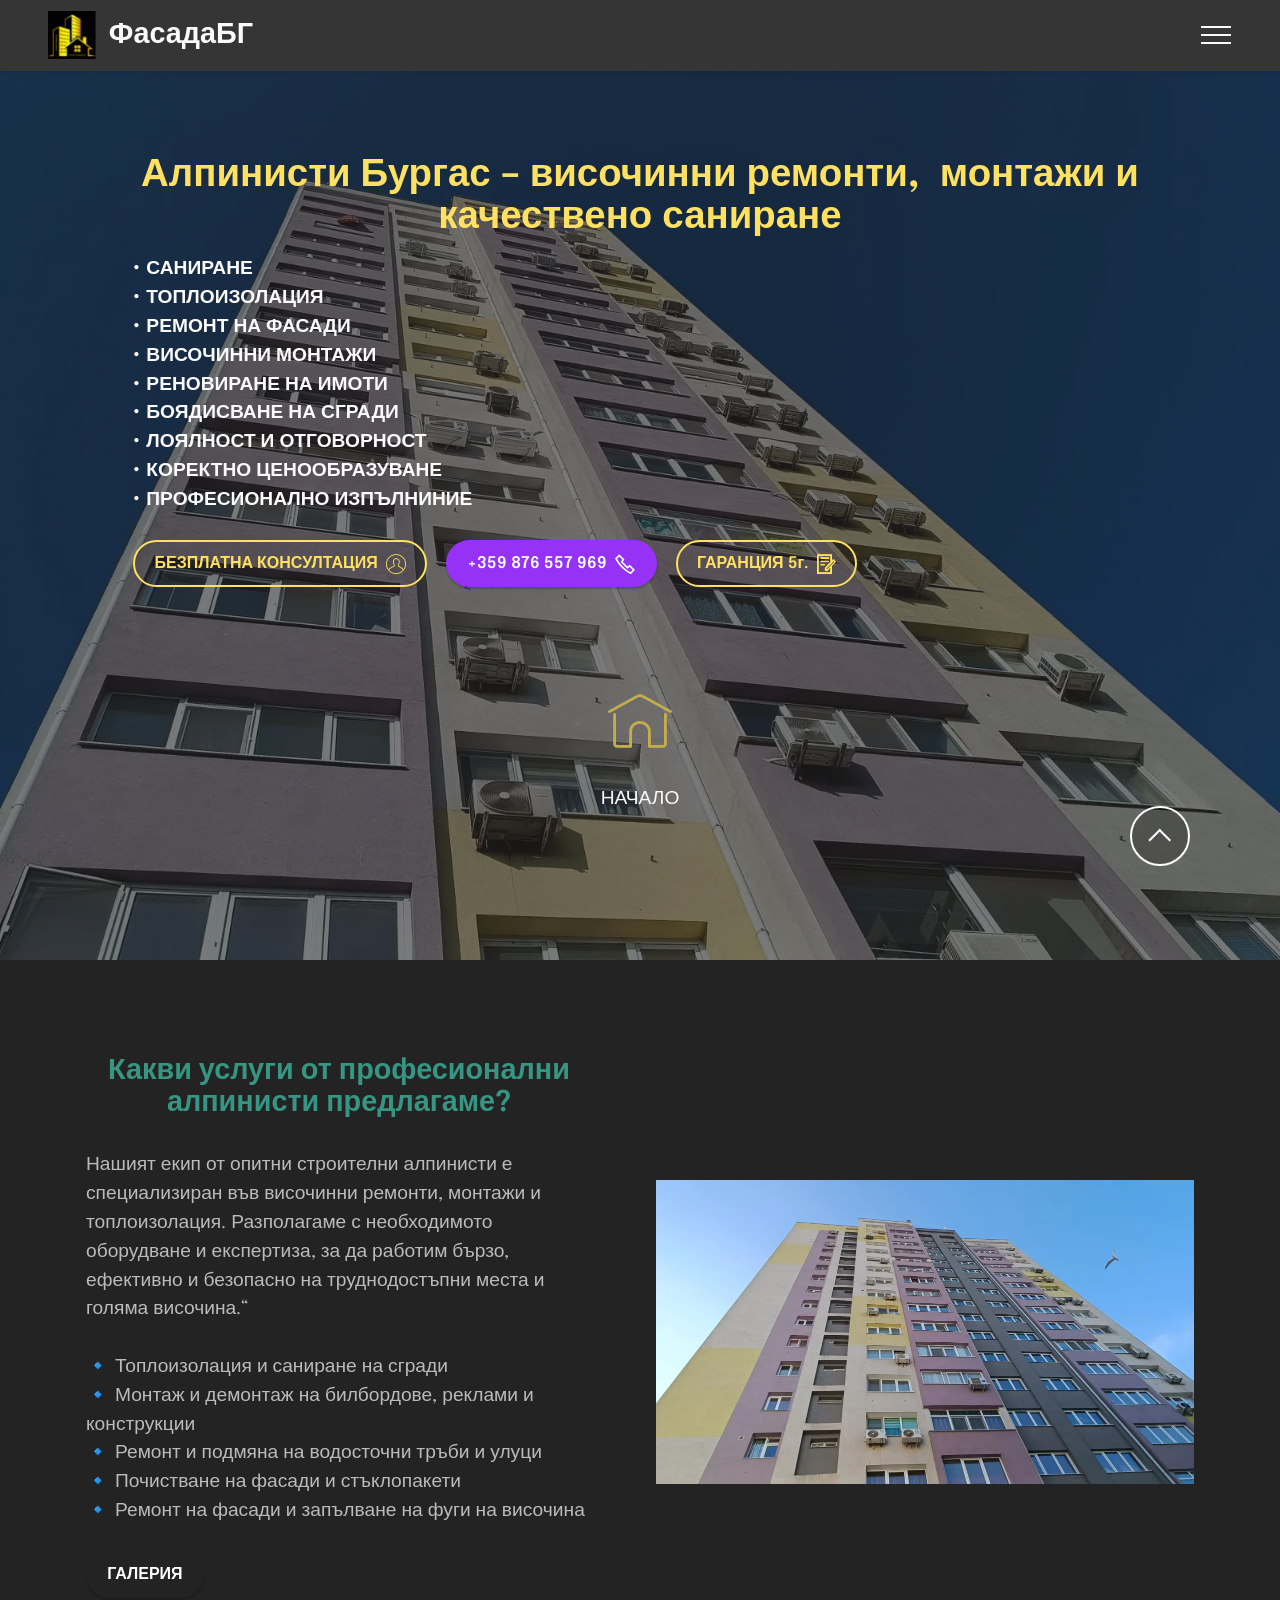
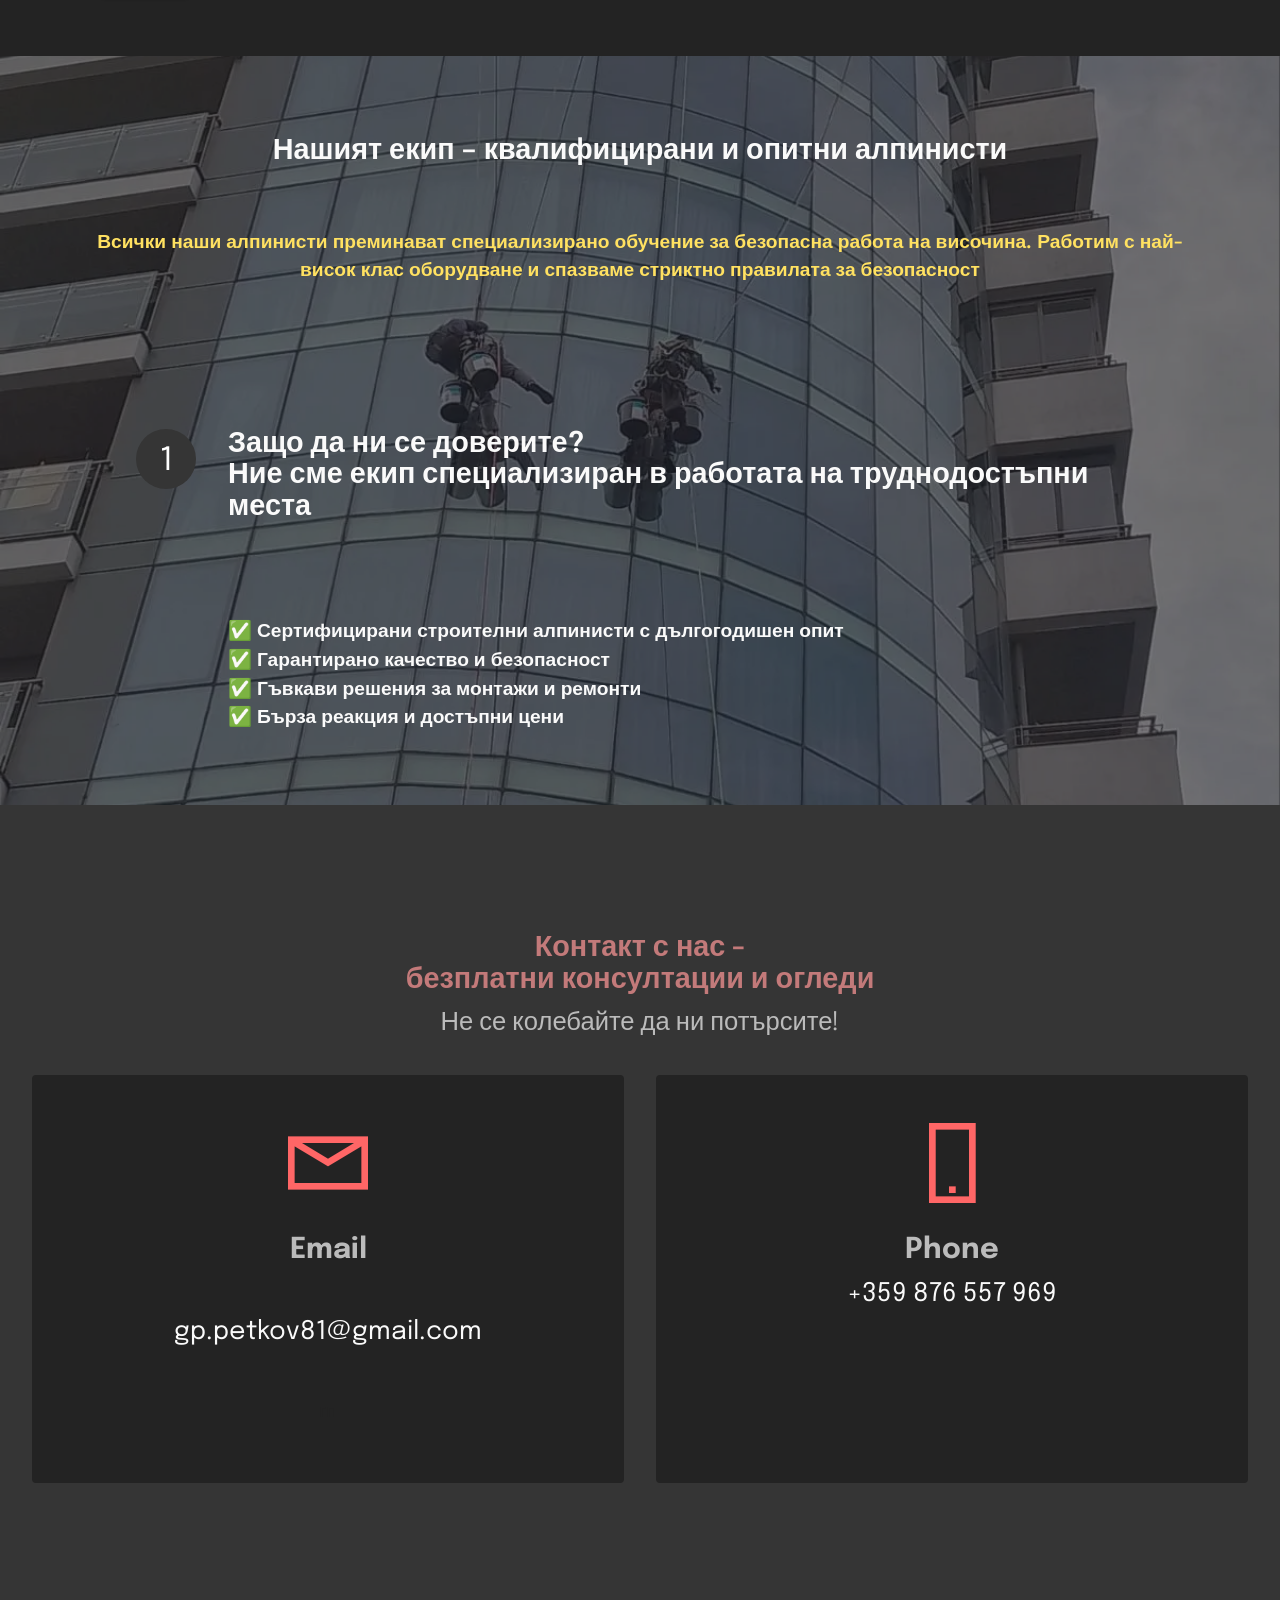
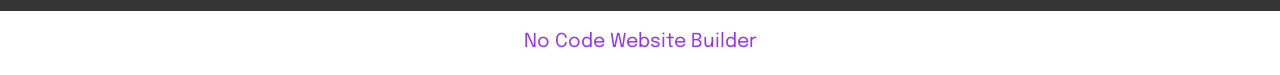
==== commit 5c849e19: "Update alpinisti-burgas.html" ====
--- a/alpinisti-burgas.html
+++ b/alpinisti-burgas.html
@@ -1,7 +1,6 @@
 <!DOCTYPE html>
 <html  >
 <head>
-  <!-- Site made with Mobirise Website Builder v5.9.24, https://mobirise.com -->
   <meta charset="UTF-8">
   <meta http-equiv="X-UA-Compatible" content="IE=edge">
   <meta name="generator" content="Mobirise v5.9.24, mobirise.com">
@@ -98,7 +97,7 @@
 <br>• ЛОЯЛНОСТ И ОТГОВОРНОСТ
 <br>• КОРЕКТНО ЦЕНООБРАЗУВАНЕ
 </strong><br><strong>• ПРОФЕСИОНАЛНО ИЗПЪЛНИНИЕ</strong><br></p>
-                <div class="mbr-section-btn align-center"><a class="btn btn-danger-outline display-4"><span class="mbri-user mbr-iconfont mbr-iconfont-btn"></span>БЕЗПЛАТНА КОНСУЛТАЦИЯ</a>  <a class="btn btn-primary display-4" href="viber://chat?number=+359 87 655 7969">+359 876 557 969 Viber<span class="socicon socicon-viber mbr-iconfont mbr-iconfont-btn"></span></a>  <a class="btn btn-primary display-4" href="viber://chat?number=+359 896 157 054"><span class="socicon socicon-viber mbr-iconfont mbr-iconfont-btn"></span>+359 896 157 054 Viber</a> <a class="btn btn-danger-outline display-4"><span class="mobi-mbri mobi-mbri-contact-form mbr-iconfont mbr-iconfont-btn"></span>ГАРАНЦИЯ 5г.  </a></div>
+                <div class="mbr-section-btn align-center"><a class="btn btn-danger-outline display-4"><span class="mbri-user mbr-iconfont mbr-iconfont-btn"></span>БЕЗПЛАТНА КОНСУЛТАЦИЯ</a>  <a class="btn btn-primary display-4" href="tel:+359876557969">+359 876 557 969 <span class="mobi-mbri mobi-mbri-phone mbr-iconfont mbr-iconfont-btn"></span></a>  <a class="btn btn-danger-outline display-4"><span class="mobi-mbri mobi-mbri-contact-form mbr-iconfont mbr-iconfont-btn"></span>ГАРАНЦИЯ 5г.  </a></div>
 
                 <div class="row pt-5 justify-content-center">
                     <div class="col-12 col-md-6 col-lg-3">
@@ -219,7 +218,7 @@
                         </div>
                         <h4 class="card-title mbr-fonts-style align-center mb-2 display-2">
                             <strong>Phone</strong><br></h4>
-                        <p class="mbr-text mbr-fonts-style mb-2 display-5"><a href="viber://chat?number=+359 896 157 054" class="text-primary"></a><strong><a href="tel:+359 876 557 969" class="text-white text-primary">+359 876 557 969 </a><br></strong><a href="tel:+359 896 157 054" class="text-primary"></a><a href="tel:+359 896 157 054" class="text-white text-primary">+359 896 157 054</a></p>
+                        <p class="mbr-text mbr-fonts-style mb-2 display-5"><strong><a href="tel:+359 876 557 969" class="text-white text-primary">+359 876 557 969 </a><br></strong></p>
                         <h5 class="link mbr-black mbr-fonts-style display-7"></h5>
                     </div>
                 </div>
@@ -232,4 +231,4 @@
  <div id="scrollToTop" class="scrollToTop mbr-arrow-up"><a style="text-align: center;"><i class="mbr-arrow-up-icon mbr-arrow-up-icon-cm cm-icon cm-icon-smallarrow-up"></i></a></div>
     <input name="animation" type="hidden">
   </body>
-</html>+</html>
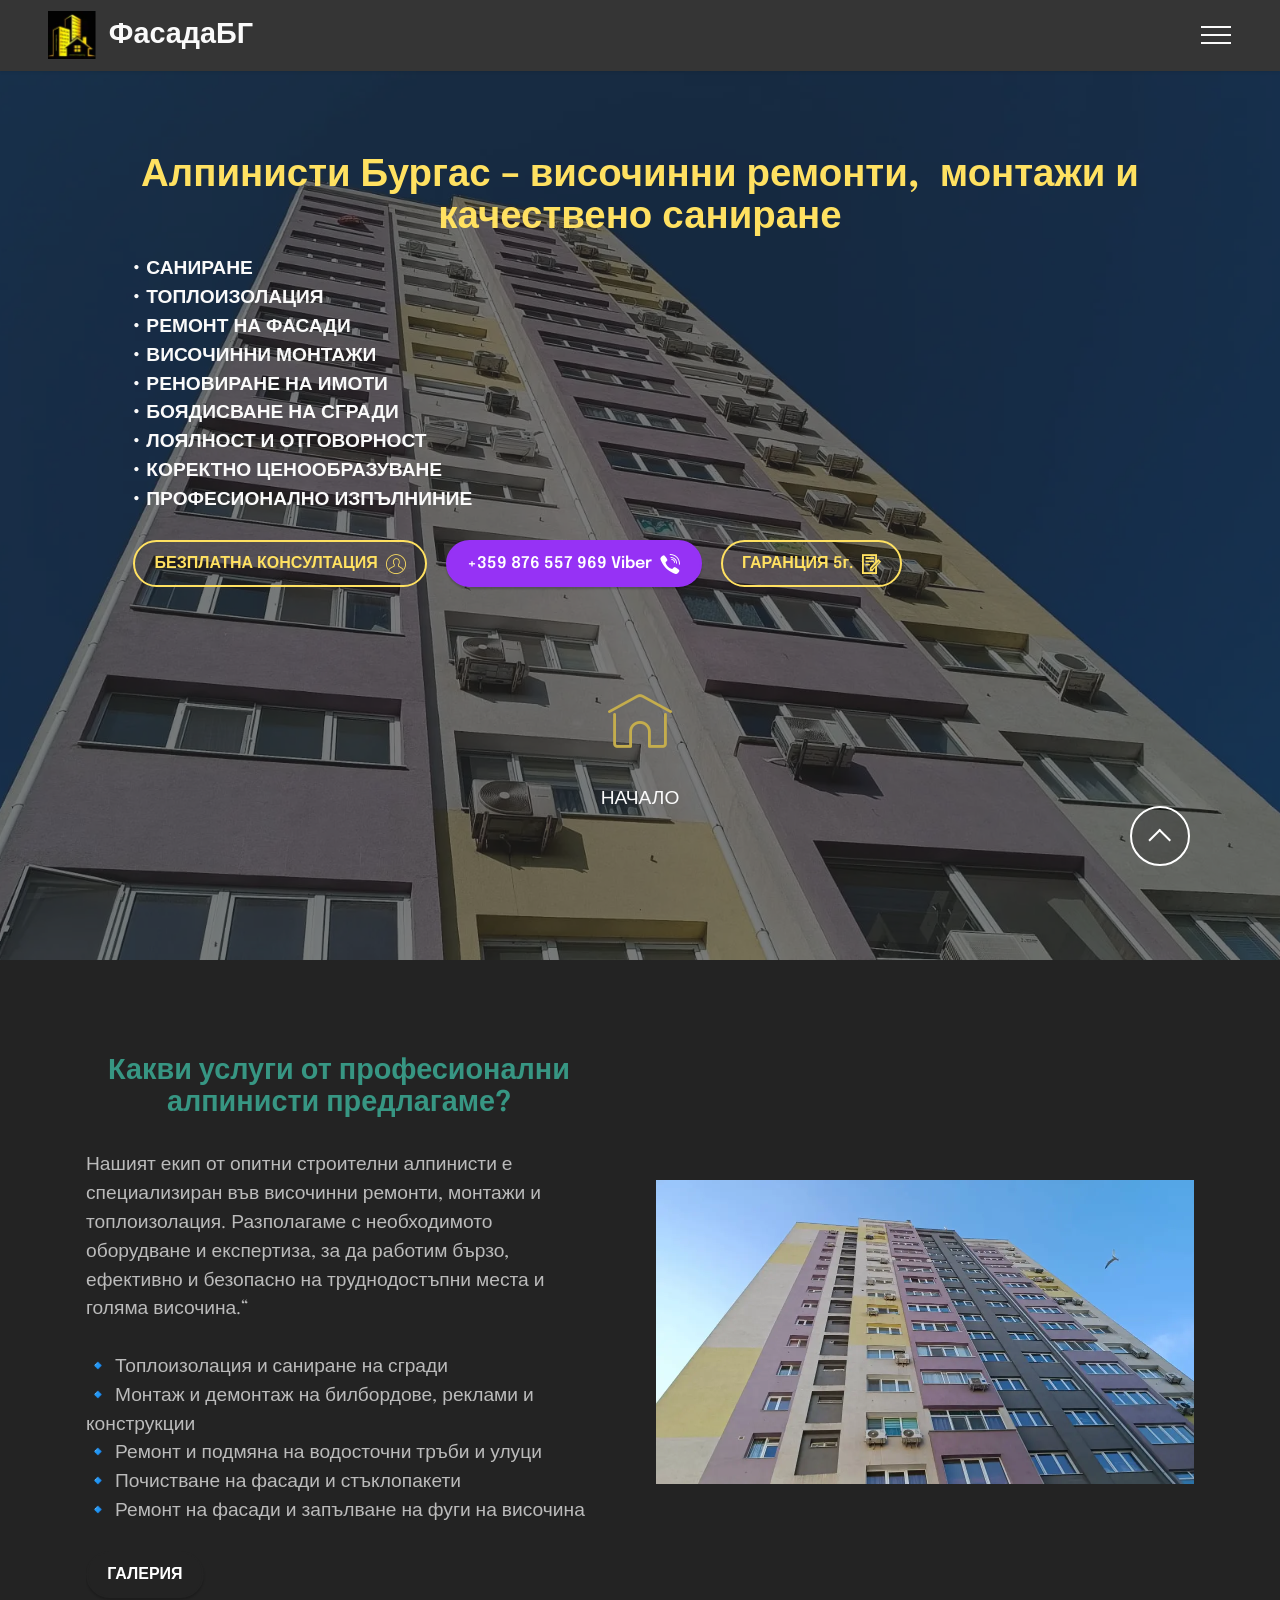
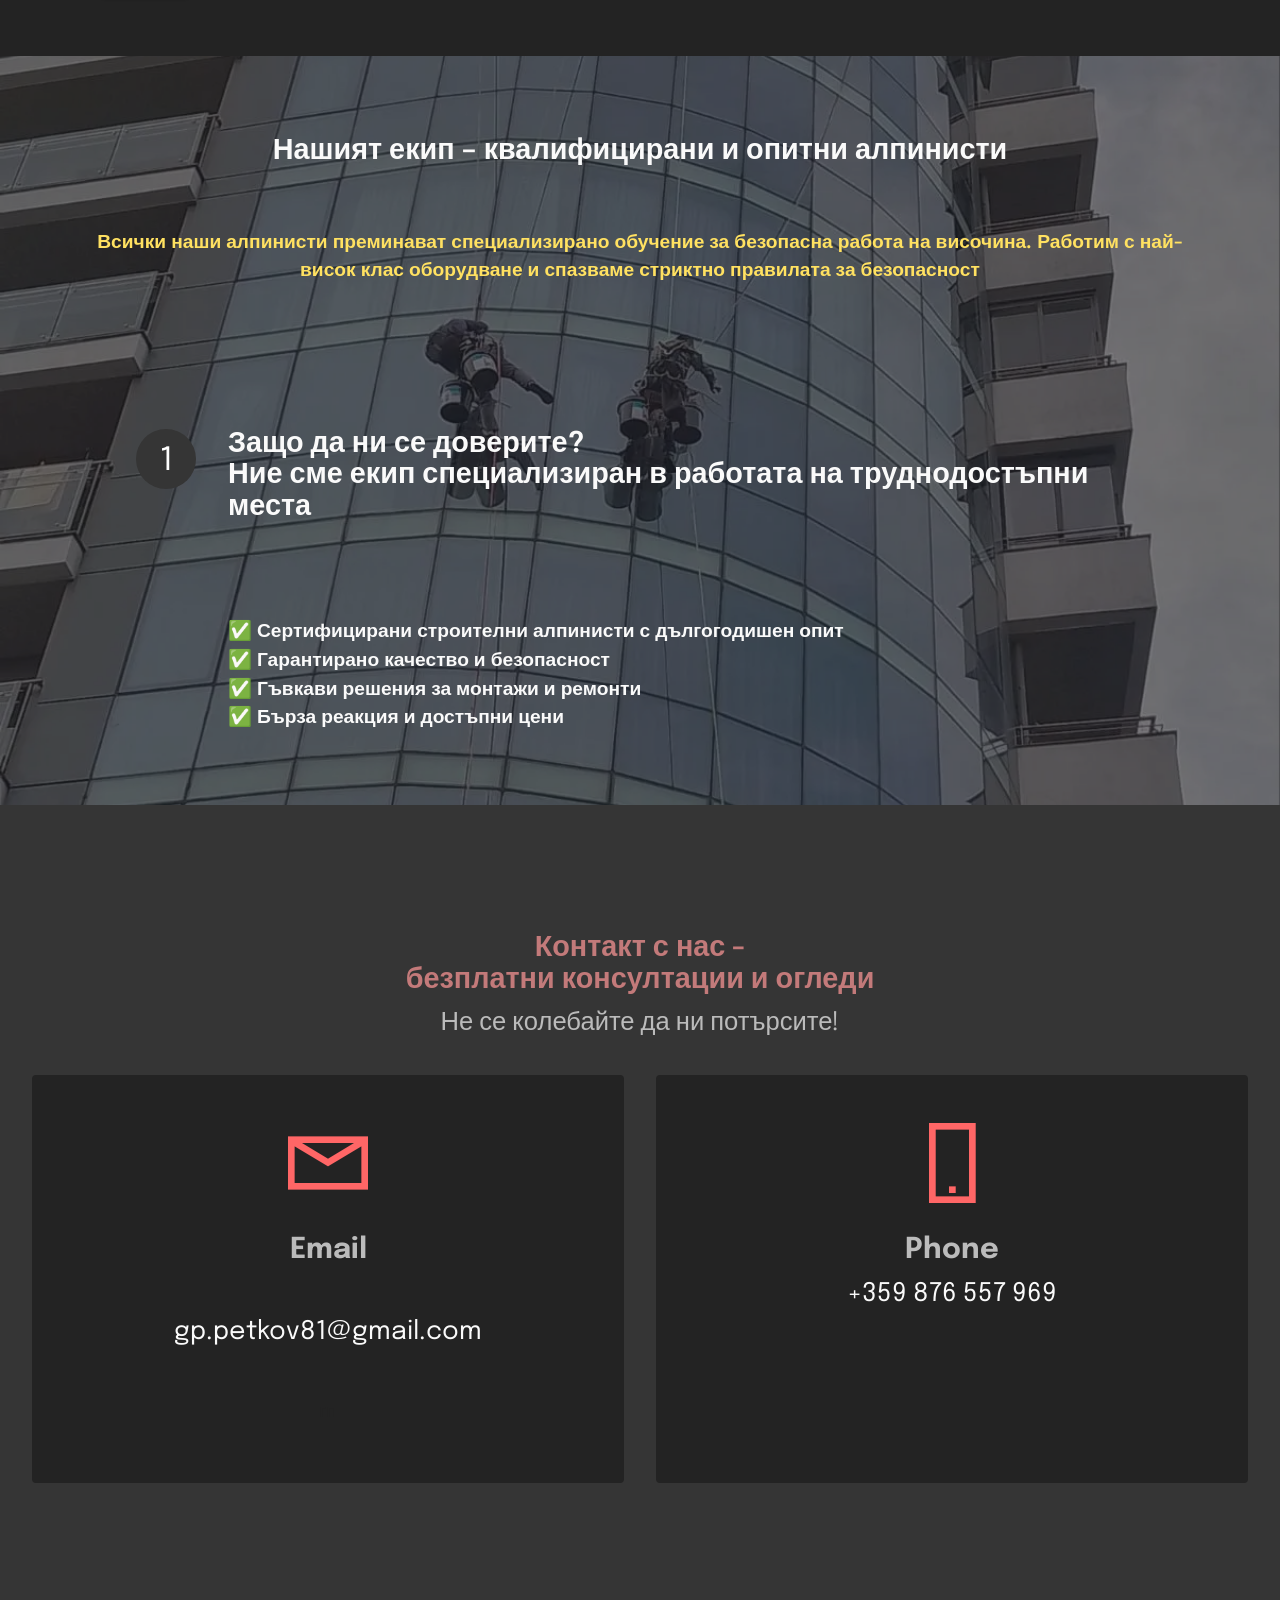
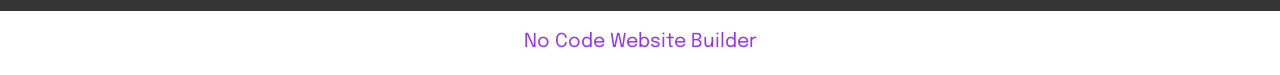
==== commit 7df7cedf: "Update alpinisti-burgas.html" ====
--- a/alpinisti-burgas.html
+++ b/alpinisti-burgas.html
@@ -97,7 +97,7 @@
 <br>• ЛОЯЛНОСТ И ОТГОВОРНОСТ
 <br>• КОРЕКТНО ЦЕНООБРАЗУВАНЕ
 </strong><br><strong>• ПРОФЕСИОНАЛНО ИЗПЪЛНИНИЕ</strong><br></p>
-                <div class="mbr-section-btn align-center"><a class="btn btn-danger-outline display-4"><span class="mbri-user mbr-iconfont mbr-iconfont-btn"></span>БЕЗПЛАТНА КОНСУЛТАЦИЯ</a>  <a class="btn btn-primary display-4" href="tel:+359876557969">+359 876 557 969 <span class="mobi-mbri mobi-mbri-phone mbr-iconfont mbr-iconfont-btn"></span></a>  <a class="btn btn-danger-outline display-4"><span class="mobi-mbri mobi-mbri-contact-form mbr-iconfont mbr-iconfont-btn"></span>ГАРАНЦИЯ 5г.  </a></div>
+                <div class="mbr-section-btn align-center"><a class="btn btn-danger-outline display-4"><span class="mbri-user mbr-iconfont mbr-iconfont-btn"></span>БЕЗПЛАТНА КОНСУЛТАЦИЯ</a>  <a class="btn btn-primary display-4" href="tel:+359876557969">+359 876 557 969 Viber<span class="socicon socicon-viber mbr-iconfont mbr-iconfont-btn"></span></a> <a class="btn btn-danger-outline display-4"><span class="mobi-mbri mobi-mbri-contact-form mbr-iconfont mbr-iconfont-btn"></span>ГАРАНЦИЯ 5г.  </a></div>
 
                 <div class="row pt-5 justify-content-center">
                     <div class="col-12 col-md-6 col-lg-3">
